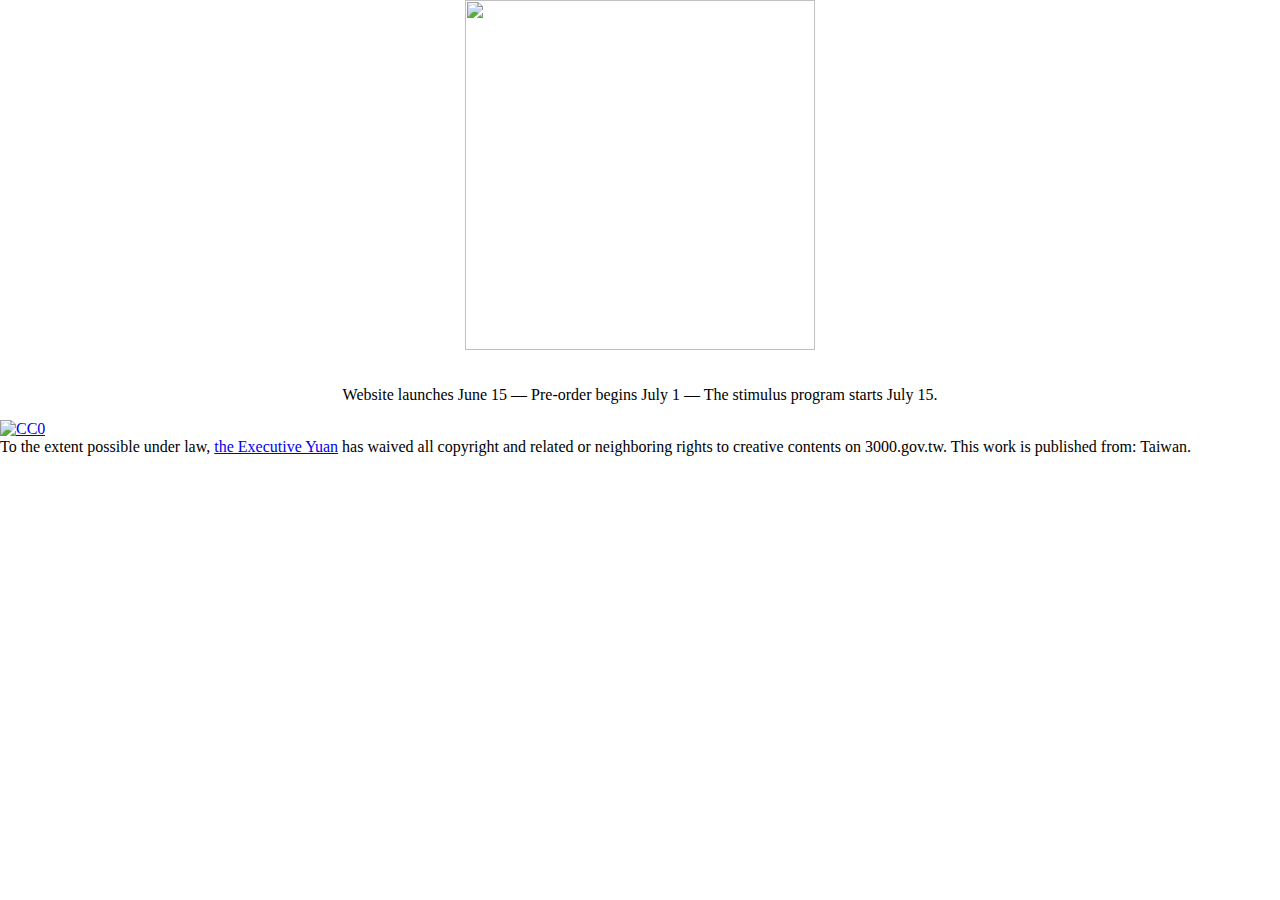
==== index.html @ a058a42b "* CC0" ====
<!DOCTYPE html>
<html>
<head>
  <meta charset="UTF-8">
  <title>三倍券 — Triple Stimulus Vouchers</title>
  <meta property="og:url" content="http://3000.gov.tw/">
  <meta property="og:description" content="好領，好用，好刺激 — Starting July, Triple Stimulus Vouchers are available to the 23 million people of Taiwan 🇹🇼, as well as 150K spouses from overseas with residency permits.">
  <meta name="description" content="好領，好用，好刺激 — Starting July, Triple Stimulus Vouchers are available to the 23 million people of Taiwan 🇹🇼, as well as 150K spouses from overseas with residency permits.">
    <meta name="twitter:title" content="三倍券 — Triple Stimulus Vouchers">
    <meta name="twitter:image" content="http://3000.gov.tw/og.jpg">
    <meta name="twitter:card" content="summary_large_image">
    <meta property="og:image" itemprop="image" content="http://3000.gov.tw/og.jpg">
  <style>
    body { margin: 0; padding: 0; overflow: hidden; }
    iframe {
      position: absolute;
      border: 0 !important;
      top: 0;
      left: 0;
      right: 0;
      bottom: 0;
      padding: 0 !important;
      margin: 0;
      }
      div {
          margin: 2rem;
          font-family: helvetica;
          font-size: 12pt;
      }
      </style>

<link rel="stylesheet" media="screen" href="css/normalize.css" />
<link rel="stylesheet" media="screen" href="css/style.css" />
<script src="js/countdown.js"></script>

</head>

<body>
<center>
<!--  <img src="" style="position: absolute; width: 100%; left: 0; top: 0"> -->
<img src="tsv.jpg" style="width: 350px; height: 350px">
  <div class="">
    <div id="CDT"></div>
  </div>

  <p style="margin-top: 10px">Website launches June 15 — Pre-order begins July 1 — The stimulus program starts July 15.</p>
</center>
<footer>
<p xmlns:dct="http://purl.org/dc/terms/" xmlns:vcard="http://www.w3.org/2001/vcard-rdf/3.0#">
  <a rel="license"
     href="http://creativecommons.org/publicdomain/zero/1.0/">
    <img src="http://i.creativecommons.org/p/zero/1.0/88x31.png" style="border-style: none;" alt="CC0" />
  </a>
  <br />
  To the extent possible under law,
  <a rel="dct:publisher"
     href="https://english.ey.gov.tw">
    <span property="dct:title">the Executive Yuan</span></a>
  has waived all copyright and related or neighboring rights to
  <span property="dct:title">creative contents on 3000.gov.tw</span>.
This work is published from:
<span property="vcard:Country" datatype="dct:ISO3166"
      content="TW" about="http://3000.gov.tw">
  Taiwan</span>.
</p>
</footer>
</body>
</html>
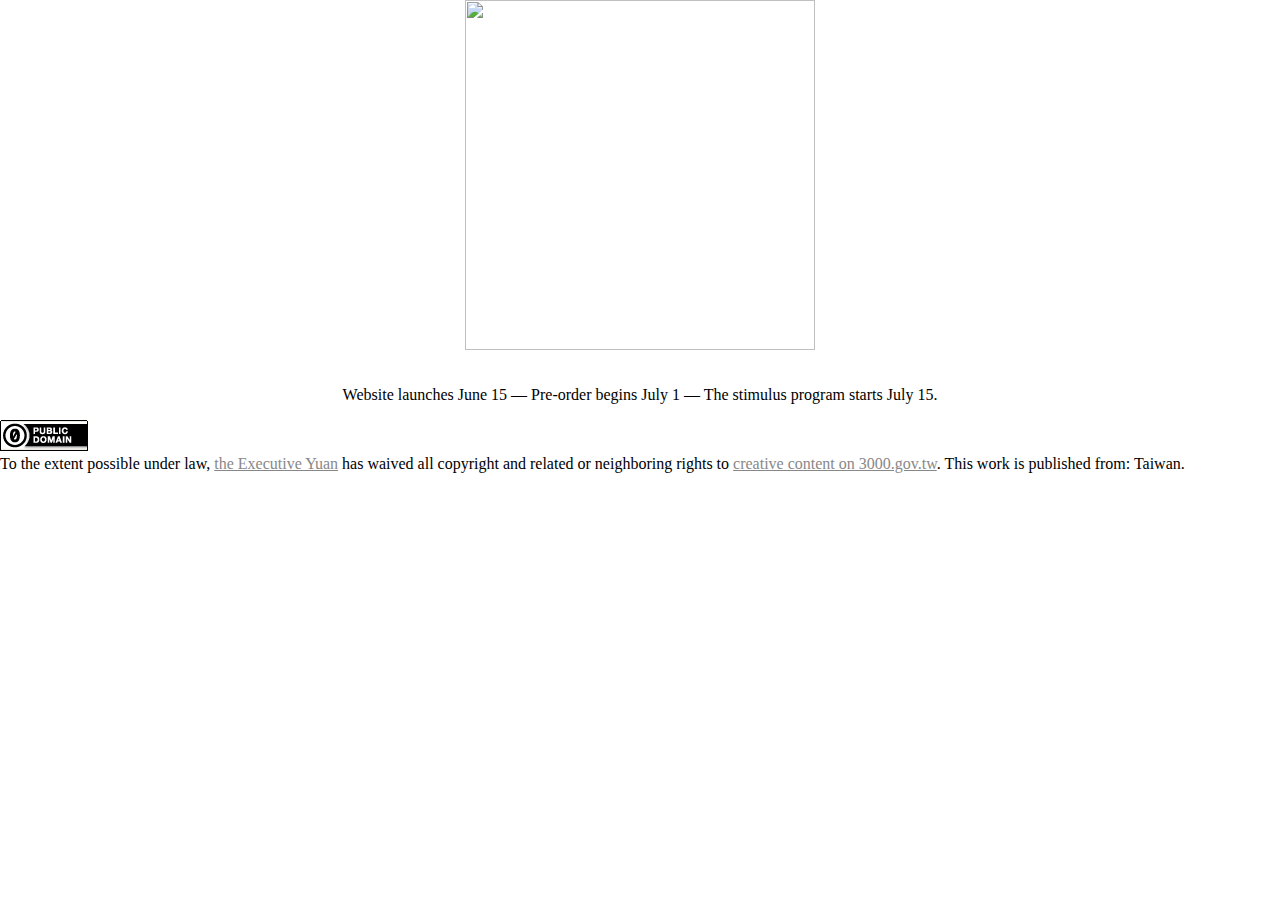
==== commit 3a5f0a38: "* cc0" ====
--- a/index.html
+++ b/index.html
@@ -12,6 +12,7 @@
     <meta property="og:image" itemprop="image" content="http://3000.gov.tw/og.jpg">
   <style>
     body { margin: 0; padding: 0; overflow: hidden; }
+a { color: #888 }
     iframe {
       position: absolute;
       border: 0 !important;
@@ -49,7 +50,7 @@
 <p xmlns:dct="http://purl.org/dc/terms/" xmlns:vcard="http://www.w3.org/2001/vcard-rdf/3.0#">
   <a rel="license"
      href="http://creativecommons.org/publicdomain/zero/1.0/">
-    <img src="http://i.creativecommons.org/p/zero/1.0/88x31.png" style="border-style: none;" alt="CC0" />
+    <img src="cc0.png" style="border-style: none;" alt="CC0" />
   </a>
   <br />
   To the extent possible under law,
@@ -57,7 +58,7 @@
      href="https://english.ey.gov.tw">
     <span property="dct:title">the Executive Yuan</span></a>
   has waived all copyright and related or neighboring rights to
-  <span property="dct:title">creative contents on 3000.gov.tw</span>.
+  <a href="https://github.com/PDIS/3000-static"><span property="dct:title">creative content on 3000.gov.tw</span></a>.
 This work is published from:
 <span property="vcard:Country" datatype="dct:ISO3166"
       content="TW" about="http://3000.gov.tw">
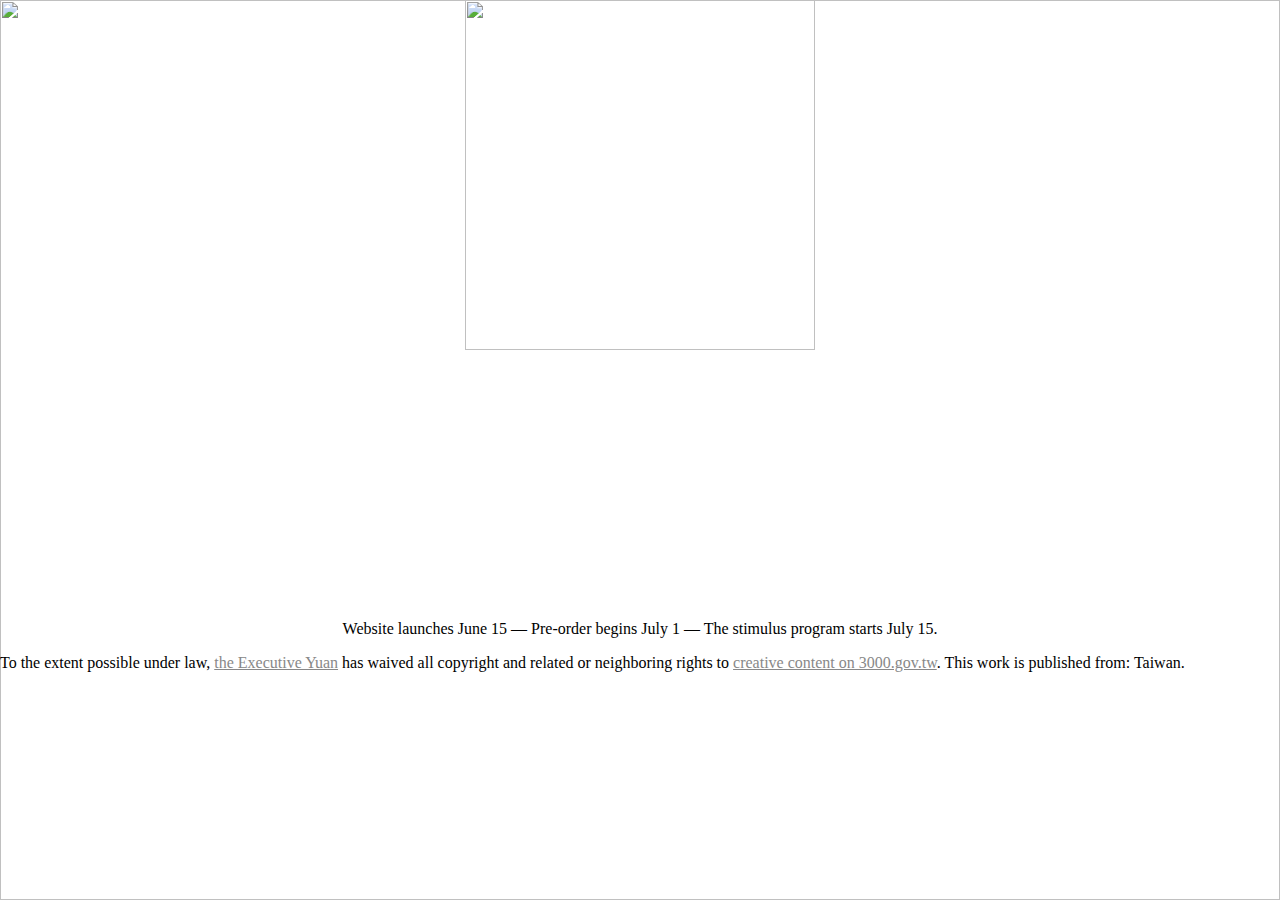
==== commit 59eb5981: "* that's it for today" ====
--- a/index.html
+++ b/index.html
@@ -2,9 +2,10 @@
 <html>
 <head>
   <meta charset="UTF-8">
-  <title>三倍券 — Triple Stimulus Vouchers</title>
+  <title>振興三倍券 — Triple Stimulus Vouchers</title>
   <meta property="og:url" content="http://3000.gov.tw/">
   <meta property="og:description" content="好領，好用，好刺激 — Starting July, Triple Stimulus Vouchers are available to the 23 million people of Taiwan 🇹🇼, as well as 150K spouses from overseas with residency permits.">
+    <link href="favicon.png" rel="icon" type="image/x-icon">
   <meta name="description" content="好領，好用，好刺激 — Starting July, Triple Stimulus Vouchers are available to the 23 million people of Taiwan 🇹🇼, as well as 150K spouses from overseas with residency permits.">
     <meta name="twitter:title" content="三倍券 — Triple Stimulus Vouchers">
     <meta name="twitter:image" content="http://3000.gov.tw/og.jpg">
@@ -38,21 +39,21 @@
 
 <body>
 <center>
-<!--  <img src="" style="position: absolute; width: 100%; left: 0; top: 0"> -->
-<img src="tsv.jpg" style="width: 350px; height: 350px">
+<img src="bg.jpg" style="position: absolute; width: 100%; height: 100%; left: 0; top: 0; z-index: -999">
+<img src="tsv.jpg" width="350" height="350">
   <div class="">
-    <div id="CDT"></div>
+    <div id="CDT" style="height: 82px"></div>
   </div>
 
-  <p style="margin-top: 10px">Website launches June 15 — Pre-order begins July 1 — The stimulus program starts July 15.</p>
+<img src="mini-logo.png"><br>
+  <p style="">Website launches June 15 — Pre-order begins July 1 — The stimulus program starts July 15.</p>
 </center>
 <footer>
 <p xmlns:dct="http://purl.org/dc/terms/" xmlns:vcard="http://www.w3.org/2001/vcard-rdf/3.0#">
   <a rel="license"
      href="http://creativecommons.org/publicdomain/zero/1.0/">
-    <img src="cc0.png" style="border-style: none;" alt="CC0" />
+    <img src="cc0.png" style="border-style: none; display: none" alt="CC0" width="88" height="31" />
   </a>
-  <br />
   To the extent possible under law,
   <a rel="dct:publisher"
      href="https://english.ey.gov.tw">
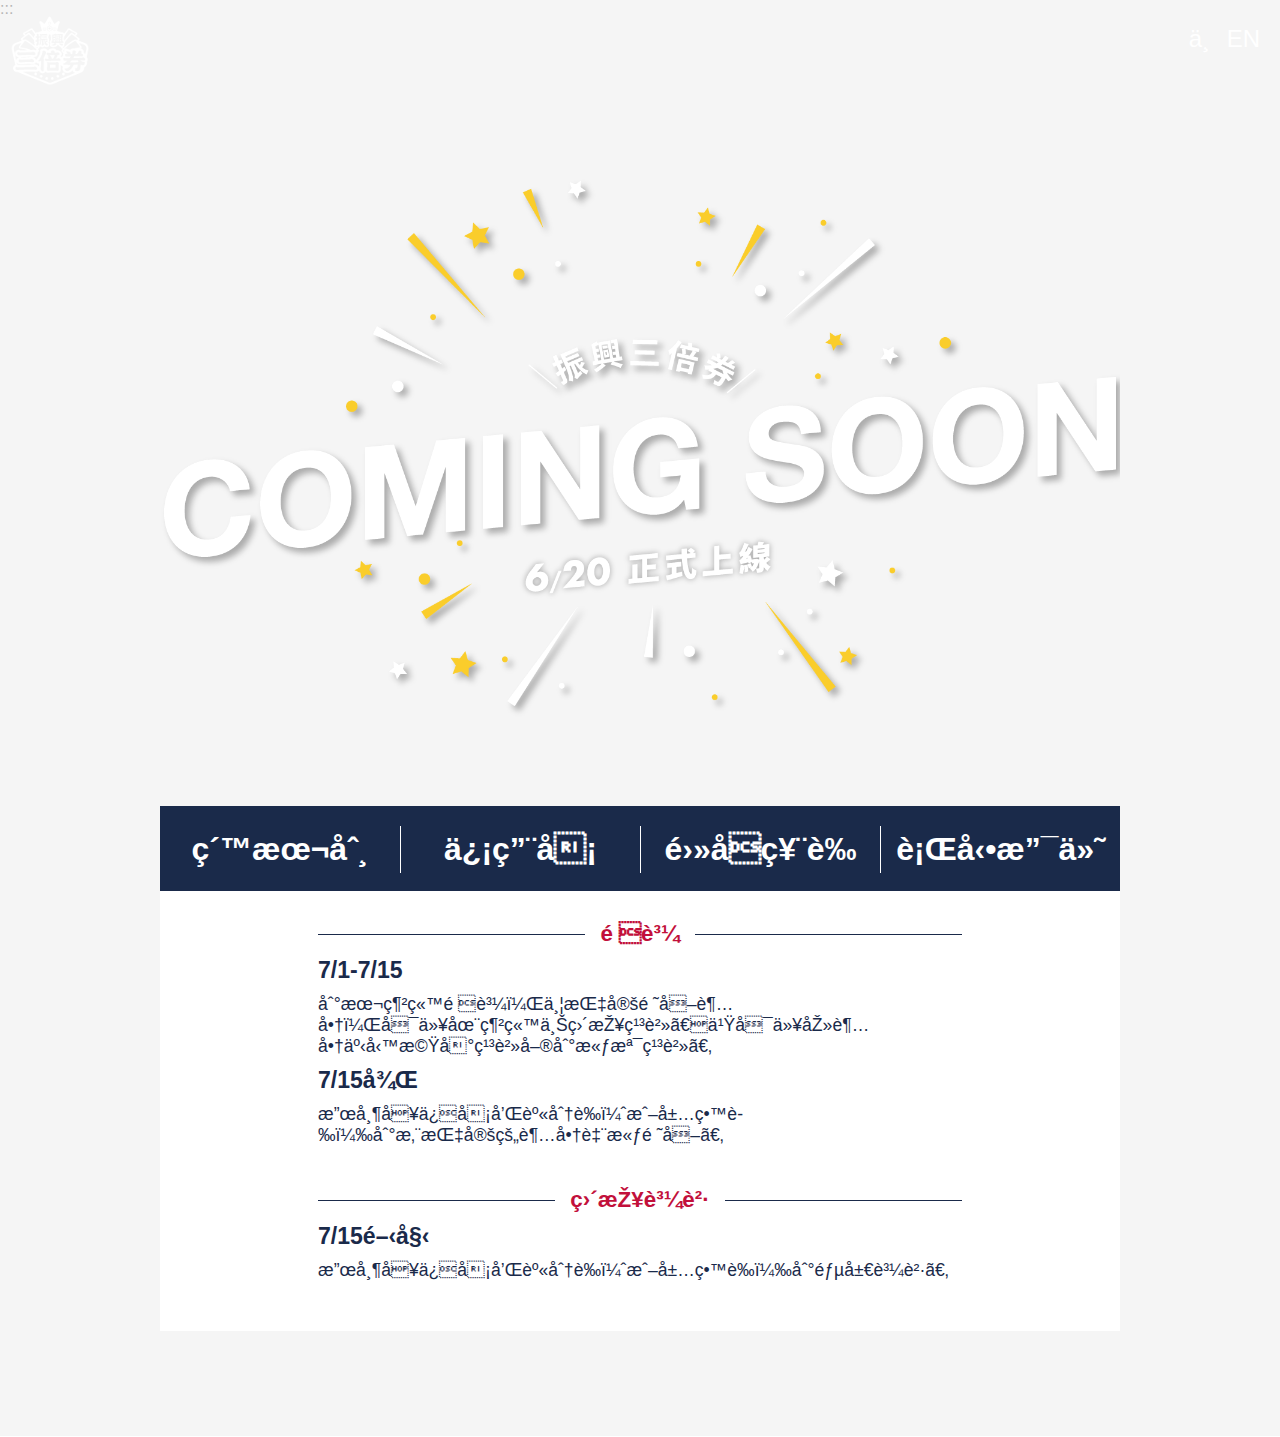
==== commit 3f30da57: "fix css path" ====
--- a/index.html
+++ b/index.html
@@ -1,70 +1,7420 @@
-<!DOCTYPE html>
-<html>
-<head>
-  <meta charset="UTF-8">
-  <title>振興三倍券 — Triple Stimulus Vouchers</title>
-  <meta property="og:url" content="http://3000.gov.tw/">
-  <meta property="og:description" content="好領，好用，好刺激 — Starting July, Triple Stimulus Vouchers are available to the 23 million people of Taiwan 🇹🇼, as well as 150K spouses from overseas with residency permits.">
-    <link href="favicon.png" rel="icon" type="image/x-icon">
-  <meta name="description" content="好領，好用，好刺激 — Starting July, Triple Stimulus Vouchers are available to the 23 million people of Taiwan 🇹🇼, as well as 150K spouses from overseas with residency permits.">
-    <meta name="twitter:title" content="三倍券 — Triple Stimulus Vouchers">
-    <meta name="twitter:image" content="http://3000.gov.tw/og.jpg">
-    <meta name="twitter:card" content="summary_large_image">
-    <meta property="og:image" itemprop="image" content="http://3000.gov.tw/og.jpg">
-  <style>
-    body { margin: 0; padding: 0; overflow: hidden; }
-a { color: #888 }
-    iframe {
-      position: absolute;
-      border: 0 !important;
-      top: 0;
-      left: 0;
-      right: 0;
-      bottom: 0;
-      padding: 0 !important;
-      margin: 0;
-      }
-      div {
-          margin: 2rem;
-          font-family: helvetica;
-          font-size: 12pt;
-      }
-      </style>
+<style>
+    @charset "UTF-8";
+    /*
+	順序上位於 base/variable 之前，因此不能使用任何 base/variable 變數 
+*/
+    /* 修正粗體 */
+    
+    @font-face {
+        font-family: '微軟正黑體修正';
+        unicode-range: U+7db0, U+78A7, U+7B75;
+        /* ASCII (碧筵綰) */
+        font-style: normal;
+        font-weight: bold;
+        src: local(Yu Gothic), local(MS Gothic);
+    }
+    /* 一般粗細的時候改回微軟正黑 */
+    
+    @font-face {
+        font-family: '微軟正黑體修正';
+        unicode-range: U+7db0, U+78A7, U+7B75;
+        /* ASCII (碧筵綰) */
+        font-style: normal;
+        font-weight: normal;
+        src: local(微軟正黑體);
+    }
+    
+    form {
+        margin-bottom: 0;
+    }
+    
+    b,
+    strong {
+        font-size: 1.2em;
+    }
+    /* line 504, ../sass/_base-function.scss */
+    
+    .group-tab>.bg-drop-layout>.in>.ct>.in>ul,
+    .group-tab>.in>.ct>.in>ul,
+    .group-list>.bg-drop-layout>.in>.ct>.in>ul,
+    .group-list>.in>.ct>.in>ul,
+    .list-text .ct ul,
+    .list-pic .ct ul,
+    .base-extend .group-list.nav>.bg-drop-layout>.in>.hd h3,
+    .base-extend .group-list.nav>.in>.hd h3,
+    .base-module-area .group-list.nav>.bg-drop-layout>.in>.hd h3,
+    .base-module-area .group-list.nav>.in>.hd h3,
+    .base-aside .group-list.nav>.bg-drop-layout>.in>.hd h3,
+    .base-aside .group-list.nav>.in>.hd h3,
+    .simple-text.major-logo .ct h1,
+    .simple-text.heading .ct h3,
+    .list-text.minor-nav .hd h4,
+    .base-wrapper .area-form.search .ct .list ul,
+    .group-list02>.bg-drop-layout>.in>.ct>.in>ul,
+    .group-list02>.in>.ct>.in>ul,
+    .area-customize.icons-g2 .ct ul,
+    [data-index][data-type] .hd h3,
+    [data-index][data-type] .hd h4,
+    [data-index][data-type] .ct .list ul,
+    [data-index][data-type] .ct .label ul,
+    [data-index][data-type] .ct .p p,
+    [data-index][data-type] .ft ul,
+    .group-tab>.bg-drop-layout>.in>.ct>.in>ul>li>[data-index][data-type],
+    .group-tab>.in>.ct>.in>ul>li>[data-index][data-type],
+    .group-tab>.bg-drop-layout>.in>.ct>.in>ul>li>[data-index][data-type]>.bg-drop-layout>.in,
+    .group-tab>.bg-drop-layout>.in>.ct>.in>ul>li>[data-index][data-type]>.in,
+    .group-tab>.in>.ct>.in>ul>li>[data-index][data-type]>.bg-drop-layout>.in,
+    .group-tab>.in>.ct>.in>ul>li>[data-index][data-type]>.in {
+        margin: 0;
+        position: static;
+        top: auto;
+        right: auto;
+        bottom: auto;
+        left: auto;
+    }
+    /* line 513, ../sass/_base-function.scss */
+    
+    .group-tab>.bg-drop-layout>.in>.ct>.in>ul,
+    .group-tab>.in>.ct>.in>ul,
+    .group-list>.bg-drop-layout>.in>.ct>.in>ul,
+    .group-list>.in>.ct>.in>ul,
+    .list-text .ct ul,
+    .list-pic .ct ul,
+    .base-extend .group-list.nav>.bg-drop-layout>.in>.hd h3,
+    .base-extend .group-list.nav>.in>.hd h3,
+    .base-module-area .group-list.nav>.bg-drop-layout>.in>.hd h3,
+    .base-module-area .group-list.nav>.in>.hd h3,
+    .base-aside .group-list.nav>.bg-drop-layout>.in>.hd h3,
+    .base-aside .group-list.nav>.in>.hd h3,
+    .simple-text.major-logo .ct h1,
+    .simple-text.heading .ct h3,
+    .list-text.minor-nav .hd h4,
+    .base-wrapper .area-form.search .ct .list ul,
+    .group-list02>.bg-drop-layout>.in>.ct>.in>ul,
+    .group-list02>.in>.ct>.in>ul,
+    .area-customize.icons-g2 .ct ul,
+    [data-index][data-type] .hd h3,
+    [data-index][data-type] .hd h4,
+    [data-index][data-type] .ct .list ul,
+    [data-index][data-type] .ct .label ul,
+    [data-index][data-type] .ct .p p,
+    [data-index][data-type] .ft ul {
+        padding: 0;
+        border: 0;
+        border-radius: 0;
+        list-style: none;
+        background-color: transparent;
+        font-size: 1em;
+        font-weight: normal;
+        transition: initial;
+    }
+    /* line 523, ../sass/_base-function.scss */
+    
+    .group-tab>.bg-drop-layout>.in>.ct>.in>ul:before,
+    .group-tab>.in>.ct>.in>ul:before,
+    .group-list>.bg-drop-layout>.in>.ct>.in>ul:before,
+    .group-list>.in>.ct>.in>ul:before,
+    .list-text .ct ul:before,
+    .list-pic .ct ul:before,
+    .base-extend .group-list.nav>.bg-drop-layout>.in>.hd h3:before,
+    .base-extend .group-list.nav>.in>.hd h3:before,
+    .base-module-area .group-list.nav>.bg-drop-layout>.in>.hd h3:before,
+    .base-module-area .group-list.nav>.in>.hd h3:before,
+    .base-aside .group-list.nav>.bg-drop-layout>.in>.hd h3:before,
+    .base-aside .group-list.nav>.in>.hd h3:before,
+    .simple-text.major-logo .ct h1:before,
+    .simple-text.heading .ct h3:before,
+    .list-text.minor-nav .hd h4:before,
+    .base-wrapper .area-form.search .ct .list ul:before,
+    .group-list02>.bg-drop-layout>.in>.ct>.in>ul:before,
+    .group-list02>.in>.ct>.in>ul:before,
+    .area-customize.icons-g2 .ct ul:before,
+    [data-index][data-type] .hd h3:before,
+    [data-index][data-type] .hd h4:before,
+    [data-index][data-type] .ct .list ul:before,
+    [data-index][data-type] .ct .label ul:before,
+    [data-index][data-type] .ct .p p:before,
+    [data-index][data-type] .ft ul:before {
+        content: none;
+    }
+    /* line 527, ../sass/_base-function.scss */
+    
+    .group-tab>.bg-drop-layout>.in>.ct>.in>ul:after,
+    .group-tab>.in>.ct>.in>ul:after,
+    .group-list>.bg-drop-layout>.in>.ct>.in>ul:after,
+    .group-list>.in>.ct>.in>ul:after,
+    .list-text .ct ul:after,
+    .list-pic .ct ul:after,
+    .base-extend .group-list.nav>.bg-drop-layout>.in>.hd h3:after,
+    .base-extend .group-list.nav>.in>.hd h3:after,
+    .base-module-area .group-list.nav>.bg-drop-layout>.in>.hd h3:after,
+    .base-module-area .group-list.nav>.in>.hd h3:after,
+    .base-aside .group-list.nav>.bg-drop-layout>.in>.hd h3:after,
+    .base-aside .group-list.nav>.in>.hd h3:after,
+    .simple-text.major-logo .ct h1:after,
+    .simple-text.heading .ct h3:after,
+    .list-text.minor-nav .hd h4:after,
+    .base-wrapper .area-form.search .ct .list ul:after,
+    .group-list02>.bg-drop-layout>.in>.ct>.in>ul:after,
+    .group-list02>.in>.ct>.in>ul:after,
+    .area-customize.icons-g2 .ct ul:after,
+    [data-index][data-type] .hd h3:after,
+    [data-index][data-type] .hd h4:after,
+    [data-index][data-type] .ct .list ul:after,
+    [data-index][data-type] .ct .label ul:after,
+    [data-index][data-type] .ct .p p:after,
+    [data-index][data-type] .ft ul:after {
+        content: none;
+    }
+    /* line 539, ../sass/_base-function.scss */
+    
+    [data-type="1"][data-child]>.bg-drop-layout>.in>.ct>.in:after,
+    [data-type="1"][data-child]>.in>.ct>.in:after,
+    .base-page-area>.in:after,
+    .base-footer .info>.bg-drop-layout>.in>.ct>.in:after,
+    .base-footer .info>.in>.ct>.in:after,
+    .group>.bg-drop-layout>.in>.ct>.in:after,
+    .group>.in>.ct>.in:after,
+    .group-list>.bg-drop-layout>.in>.ct>.in>ul:after,
+    .group-list>.in>.ct>.in>ul:after,
+    .list-text .ct ul:after,
+    .list-pic .ct ul:after,
+    .base-mobile .list-text.share .ct ul:after,
+    .base-header .list-text.nav .ct ul:after,
+    .list-text.tab .ct ul:after,
+    .group-list02>.bg-drop-layout>.in>.ct>.in>ul:after,
+    .group-list02>.in>.ct>.in>ul:after,
+    .area-essay.message .ct .div:after {
+        content: "​";
+        display: block;
+        height: 0;
+        clear: both;
+    }
+    /* line 548, ../sass/_base-function.scss */
+    
+    .base-mobile>.in>.hd a,
+    .base-header .msg-tool>.bg-drop-layout>.in>.hd a,
+    .base-header .msg-tool>.in>.hd a,
+    .group-list.marquee-nav>.bg-drop-layout>.in>.ft li.next a,
+    .group-list.marquee-nav>.bg-drop-layout>.in>.ft li.prev a,
+    .group-list.marquee-nav>.in>.ft li.next a,
+    .group-list.marquee-nav>.in>.ft li.prev a,
+    .simple-text.major-logo .ct a,
+    .simple-text.minor-logo .ct a,
+    .base-extend .list-text.share .ct a,
+    .base-mobile .list-text.share .ct a,
+    .list-text.font-size .hd a,
+    .list-text.font-size .ct a,
+    .list-text.open-data .ct a,
+    .list-text.user-tool .ct a,
+    .base-footer .simple-text.btn .ct a,
+    .area-form.page-search .hd a,
+    .base-mobile .area-form.search .ct .fieldset span.submit a,
+    .base-wrapper .area-form.search .ct .fieldset span.submit a {
+        font: 0/0 a;
+        color: transparent;
+        text-indent: -9999px;
+    }
+    /* line 554, ../sass/_base-function.scss */
+    
+    .group-list.default>.bg-drop-layout>.in>.hd h4,
+    .group-list.default>.in>.hd h4,
+    .simple-text.default .hd h4,
+    .area-editor.default .hd h4,
+    .base-content .list-text.link .hd h4,
+    .group-list.sample>.bg-drop-layout>.in>.hd h4,
+    .group-list.sample>.in>.hd h4,
+    .group-list.slider>.bg-drop-layout>.in>.hd h4,
+    .group-list.slider>.in>.hd h4,
+    .simple-text.message .hd h4,
+    .group-list.message>.bg-drop-layout>.in>.hd h4,
+    .group-list.message>.in>.hd h4,
+    .area-customize.icons-g2 .hd h4,
+    .area-essay.message .hd h4,
+    .group-list.news-card02 .hd h4,
+    .area-figure.album .hd h4,
+    .area-customize.video .hd h4,
+    .group-list.default>.bg-drop-layout>.in>.hd h3,
+    .group-list.default>.in>.hd h3,
+    .simple-text.default .hd h3,
+    .area-editor.default .hd h3,
+    .base-content .list-text.link .hd h3,
+    .group-list.sample>.bg-drop-layout>.in>.hd h3,
+    .group-list.sample>.in>.hd h3,
+    .group-list.slider>.bg-drop-layout>.in>.hd h3,
+    .group-list.slider>.in>.hd h3,
+    .simple-text.message .hd h3,
+    .group-list.message>.bg-drop-layout>.in>.hd h3,
+    .group-list.message>.in>.hd h3,
+    .area-customize.icons-g2 .hd h3,
+    .area-essay.message .hd h3,
+    .group-list.news-card02 .hd h3,
+    .area-figure.album .hd h3,
+    .area-customize.video .hd h3,
+    .base-header .group.nav>.bg-drop-layout>.in>.hd a,
+    .base-header .group.nav>.in>.hd a,
+    .base-content .list-text.link .ct a,
+    .base-header .list-text.nav .hd a,
+    .base-header .list-text.nav .ct a,
+    .simple-text.message .ct a,
+    .group-list.news-card02 .ct .label span,
+    .area-figure.album .ct .label span {
+        overflow: hidden;
+        text-overflow: ellipsis;
+        white-space: nowrap;
+    }
+    /* line 625, ../sass/_base-function.scss */
+    
+    .base-page-area,
+    .base-header .info>.bg-drop-layout>.in>.ct,
+    .base-header .info>.in>.ct,
+    .base-footer .info>.bg-drop-layout>.in,
+    .base-footer .info>.in,
+    .Question,
+    .base-header .group-list.nav>.bg-drop-layout>.in>.ct,
+    .base-header .group-list.nav>.in>.ct,
+    .base-footer .group-list.nav>.bg-drop-layout>.in,
+    .base-footer .group-list.nav>.in,
+    .base-header .list-text.link>.bg-drop-layout>.in,
+    .base-header .list-text.link>.in,
+    .area-customize.nav>.bg-drop-layout>.in,
+    .area-customize.nav>.in,
+    .base-footer .simple-text.btn>.bg-drop-layout>.in,
+    .base-footer .simple-text.btn>.in,
+    .base-extend .simple-text.btn>.bg-drop-layout>.in,
+    .base-extend .simple-text.btn>.in,
+    .group.center>.bg-drop-layout>.in>.ct,
+    .group.center>.in>.ct,
+    .area-customize.icons-g2,
+    .group-list.news-card02 .ct,
+    .area-customize.video>.bg-drop-layout>.in,
+    .area-customize.video>.in {
+        margin: 0 auto;
+        max-width: 1024px;
+    }
+    /* line 635, ../sass/_base-function.scss */
+    
+    .base-module-area [data-index][data-type]+.is-hide-header>.in,
+    .base-aside [data-index][data-type]+.is-hide-header>.in {
+        margin-top: 5px !important;
+    }
+    /* line 640, ../sass/_base-function.scss */
+    
+    .base-module-area [data-index][data-type]+.is-hide-header>.in>.in>.hd,
+    .base-aside [data-index][data-type]+.is-hide-header>.in>.in>.hd {
+        display: none !important;
+    }
+    /* line 646, ../sass/_base-function.scss */
+    
+    .group.page-content [data-type]+.is-hide-header,
+    .group.page-footer [data-type]+.is-hide-header,
+    .base-content .list-pic.icon,
+    .list-text.btn {
+        margin-top: 8px !important;
+    }
+    /* line 651, ../sass/_base-function.scss */
+    
+    .group.page-content [data-type]+.is-hide-header>.in>.hd,
+    .group.page-footer [data-type]+.is-hide-header>.in>.hd,
+    .base-content .list-pic.icon>.in>.hd,
+    .list-text.btn>.in>.hd {
+        display: none !important;
+    }
+    /* line 657, ../sass/_base-function.scss */
+    
+    .base-mobile>.in>.ct .is-hide-header>.in,
+    .area-editor.address {
+        margin-top: 8px !important;
+    }
+    /* line 662, ../sass/_base-function.scss */
+    
+    .base-mobile>.in>.ct .is-hide-header>.in>.in>.hd,
+    .area-editor.address>.in>.hd {
+        display: none !important;
+    }
+    /* line 679, ../sass/_base-function.scss */
+    
+    .base-module-area [data-index][data-type]>.in,
+    .base-aside [data-index][data-type]>.in {
+        margin-top: 8px;
+        margin-bottom: 8px;
+    }
+    /* line 695, ../sass/_base-function.scss */
+    
+    .group.page-content [data-type]+[data-type],
+    .group.page-footer [data-type]+[data-type] {
+        margin-top: 30px;
+    }
+    /* line 708, ../sass/_base-function.scss */
+    
+    .base-mobile>.in>.ct [data-index][data-type="0"]>.in,
+    .base-mobile>.in>.ct [data-index][data-type="2"]>.in,
+    .base-mobile>.in>.ct [data-index][data-type="4"]>.in {
+        margin-top: 8px;
+        margin-right: 8px;
+        margin-bottom: 8px;
+        margin-left: 8px;
+    }
+    /* line 726, ../sass/_base-function.scss */
+    
+    .area-essay.message .ct .p a,
+    .area-customize.video .ct .p a,
+    .area-editor.address .ct a {
+        color: #08c;
+        text-decoration: underline;
+    }
+    /* line 732, ../sass/_base-function.scss */
+    
+    .area-essay.message .ct .p a:hover,
+    .area-customize.video .ct .p a:hover,
+    .area-editor.address .ct a:hover {
+        color: #006699;
+        text-decoration: none;
+    }
+    /* line 744, ../sass/_base-function.scss */
+    
+    .group-list.default>.bg-drop-layout>.in>.hd h4,
+    .group-list.default>.in>.hd h4,
+    .simple-text.default .hd h4,
+    .area-editor.default .hd h4,
+    .base-content .list-text.link .hd h4,
+    .group-list.sample>.bg-drop-layout>.in>.hd h4,
+    .group-list.sample>.in>.hd h4,
+    .group-list.slider>.bg-drop-layout>.in>.hd h4,
+    .group-list.slider>.in>.hd h4,
+    .simple-text.message .hd h4,
+    .group-list.message>.bg-drop-layout>.in>.hd h4,
+    .group-list.message>.in>.hd h4,
+    .area-customize.icons-g2 .hd h4,
+    .area-essay.message .hd h4,
+    .group-list.news-card02 .hd h4,
+    .area-figure.album .hd h4,
+    .area-customize.video .hd h4,
+    .group-list.default>.bg-drop-layout>.in>.hd h3,
+    .group-list.default>.in>.hd h3,
+    .simple-text.default .hd h3,
+    .area-editor.default .hd h3,
+    .base-content .list-text.link .hd h3,
+    .group-list.sample>.bg-drop-layout>.in>.hd h3,
+    .group-list.sample>.in>.hd h3,
+    .group-list.slider>.bg-drop-layout>.in>.hd h3,
+    .group-list.slider>.in>.hd h3,
+    .simple-text.message .hd h3,
+    .group-list.message>.bg-drop-layout>.in>.hd h3,
+    .group-list.message>.in>.hd h3,
+    .area-customize.icons-g2 .hd h3,
+    .area-essay.message .hd h3,
+    .group-list.news-card02 .hd h3,
+    .area-figure.album .hd h3,
+    .area-customize.video .hd h3 {
+        font-size: 1.75em;
+        font-weight: 700;
+        padding-bottom: 9px;
+        margin-bottom: 8px;
+        line-height: 40px;
+        text-align: center;
+    }
+    /* line 753, ../sass/_base-function.scss */
+    
+    .group-list.default>.bg-drop-layout>.in>.hd h4:before,
+    .group-list.default>.in>.hd h4:before,
+    .simple-text.default .hd h4:before,
+    .area-editor.default .hd h4:before,
+    .base-content .list-text.link .hd h4:before,
+    .group-list.sample>.bg-drop-layout>.in>.hd h4:before,
+    .group-list.sample>.in>.hd h4:before,
+    .group-list.slider>.bg-drop-layout>.in>.hd h4:before,
+    .group-list.slider>.in>.hd h4:before,
+    .simple-text.message .hd h4:before,
+    .group-list.message>.bg-drop-layout>.in>.hd h4:before,
+    .group-list.message>.in>.hd h4:before,
+    .area-customize.icons-g2 .hd h4:before,
+    .area-essay.message .hd h4:before,
+    .group-list.news-card02 .hd h4:before,
+    .area-figure.album .hd h4:before,
+    .area-customize.video .hd h4:before,
+    .group-list.default>.bg-drop-layout>.in>.hd h3:before,
+    .group-list.default>.in>.hd h3:before,
+    .simple-text.default .hd h3:before,
+    .area-editor.default .hd h3:before,
+    .base-content .list-text.link .hd h3:before,
+    .group-list.sample>.bg-drop-layout>.in>.hd h3:before,
+    .group-list.sample>.in>.hd h3:before,
+    .group-list.slider>.bg-drop-layout>.in>.hd h3:before,
+    .group-list.slider>.in>.hd h3:before,
+    .simple-text.message .hd h3:before,
+    .group-list.message>.bg-drop-layout>.in>.hd h3:before,
+    .group-list.message>.in>.hd h3:before,
+    .area-customize.icons-g2 .hd h3:before,
+    .area-essay.message .hd h3:before,
+    .group-list.news-card02 .hd h3:before,
+    .area-figure.album .hd h3:before,
+    .area-customize.video .hd h3:before {
+        margin-right: 3px;
+    }
+    /* line 757, ../sass/_base-function.scss */
+    
+    .group-list.default>.bg-drop-layout>.in>.hd h4:after,
+    .group-list.default>.in>.hd h4:after,
+    .simple-text.default .hd h4:after,
+    .area-editor.default .hd h4:after,
+    .base-content .list-text.link .hd h4:after,
+    .group-list.sample>.bg-drop-layout>.in>.hd h4:after,
+    .group-list.sample>.in>.hd h4:after,
+    .group-list.slider>.bg-drop-layout>.in>.hd h4:after,
+    .group-list.slider>.in>.hd h4:after,
+    .simple-text.message .hd h4:after,
+    .group-list.message>.bg-drop-layout>.in>.hd h4:after,
+    .group-list.message>.in>.hd h4:after,
+    .area-customize.icons-g2 .hd h4:after,
+    .area-essay.message .hd h4:after,
+    .group-list.news-card02 .hd h4:after,
+    .area-figure.album .hd h4:after,
+    .area-customize.video .hd h4:after,
+    .group-list.default>.bg-drop-layout>.in>.hd h3:after,
+    .group-list.default>.in>.hd h3:after,
+    .simple-text.default .hd h3:after,
+    .area-editor.default .hd h3:after,
+    .base-content .list-text.link .hd h3:after,
+    .group-list.sample>.bg-drop-layout>.in>.hd h3:after,
+    .group-list.sample>.in>.hd h3:after,
+    .group-list.slider>.bg-drop-layout>.in>.hd h3:after,
+    .group-list.slider>.in>.hd h3:after,
+    .simple-text.message .hd h3:after,
+    .group-list.message>.bg-drop-layout>.in>.hd h3:after,
+    .group-list.message>.in>.hd h3:after,
+    .area-customize.icons-g2 .hd h3:after,
+    .area-essay.message .hd h3:after,
+    .group-list.news-card02 .hd h3:after,
+    .area-figure.album .hd h3:after,
+    .area-customize.video .hd h3:after {
+        margin-left: 3px;
+    }
+    /* line 762, ../sass/_base-function.scss */
+    
+    .group-list.default>.bg-drop-layout>.in>.hd span,
+    .group-list.default>.in>.hd span,
+    .simple-text.default .hd span,
+    .area-editor.default .hd span,
+    .base-content .list-text.link .hd span,
+    .group-list.sample>.bg-drop-layout>.in>.hd span,
+    .group-list.sample>.in>.hd span,
+    .group-list.slider>.bg-drop-layout>.in>.hd span,
+    .group-list.slider>.in>.hd span,
+    .simple-text.message .hd span,
+    .group-list.message>.bg-drop-layout>.in>.hd span,
+    .group-list.message>.in>.hd span,
+    .area-customize.icons-g2 .hd span,
+    .area-essay.message .hd span,
+    .group-list.news-card02 .hd span,
+    .area-figure.album .hd span,
+    .area-customize.video .hd span {
+        display: block;
+    }
+    /* line 766, ../sass/_base-function.scss */
+    
+    .group-list.default>.bg-drop-layout>.in>.hd a,
+    .group-list.default>.in>.hd a,
+    .simple-text.default .hd a,
+    .area-editor.default .hd a,
+    .base-content .list-text.link .hd a,
+    .group-list.sample>.bg-drop-layout>.in>.hd a,
+    .group-list.sample>.in>.hd a,
+    .group-list.slider>.bg-drop-layout>.in>.hd a,
+    .group-list.slider>.in>.hd a,
+    .simple-text.message .hd a,
+    .group-list.message>.bg-drop-layout>.in>.hd a,
+    .group-list.message>.in>.hd a,
+    .area-customize.icons-g2 .hd a,
+    .area-essay.message .hd a,
+    .group-list.news-card02 .hd a,
+    .area-figure.album .hd a,
+    .area-customize.video .hd a {
+        position: relative;
+    }
+    /* line 771, ../sass/_base-function.scss */
+    
+    .area-essay.message .ct .caption,
+    .group-list.news-card02 .ct .figcaption,
+    .area-figure.album .ct .figcaption,
+    .area-customize.video .ct .caption {
+        margin-bottom: 5px;
+        font-size: 1.1em;
+        color: #343434;
+    }
+    /* line 780, ../sass/_base-function.scss */
+    
+    .area-essay.message .ct .caption a,
+    .group-list.news-card02 .ct .figcaption a,
+    .area-figure.album .ct .figcaption a,
+    .area-customize.video .ct .caption a {
+        font-size: 1em;
+    }
+    /* line 785, ../sass/_base-function.scss */
+    
+    .area-essay.message .ct .label,
+    .area-customize.video .ct .label {
+        margin: 5px 0;
+    }
+    /* line 801, ../sass/_base-function.scss */
+    
+    .simple-text.default .ct .mark,
+    .base-content .list-text.link .ct .mark,
+    .area-essay.message .ct .mark,
+    .area-customize.video .ct .mark {
+        display: inline-block;
+        font-size: 0.9em;
+        padding: 3px 5px;
+        margin-right: 5px;
+        color: #ffffff;
+        background-color: #009d95;
+    }
+    /* line 817, ../sass/_base-function.scss */
+    
+    .area-essay.message .ct .p {
+        margin: 5px 0;
+    }
+    /* line 833, ../sass/_base-function.scss */
+    
+    .sys-root a.btn,
+    .sys-root input[type="submit"],
+    .sys-root input[type="reset"],
+    .sys-root input[type="button"],
+    .sys-root button,
+    .base-mobile .area-form.search .ft li,
+    .list-text.btn .ct a {
+        display: inline-block;
+        padding: 5px 8px;
+        border: 0;
+        box-sizing: border-box;
+        line-height: 1;
+        text-align: center;
+        vertical-align: middle;
+        color: #ffffff;
+        cursor: pointer;
+        font-size: 0.9em;
+        text-decoration: none;
+        background-color: #1d2088;
+        transition: 150ms;
+    }
+    /* line 848, ../sass/_base-function.scss */
+    
+    .sys-root a.btn:link,
+    .sys-root input[type="submit"]:link,
+    .sys-root input[type="reset"]:link,
+    .sys-root input[type="button"]:link,
+    .sys-root button:link,
+    .base-mobile .area-form.search .ft li:link,
+    .list-text.btn .ct a:link {
+        color: #ffffff;
+    }
+    /* line 852, ../sass/_base-function.scss */
+    
+    .sys-root a.btn:visited,
+    .sys-root input[type="submit"]:visited,
+    .sys-root input[type="reset"]:visited,
+    .sys-root input[type="button"]:visited,
+    .sys-root button:visited,
+    .base-mobile .area-form.search .ft li:visited,
+    .list-text.btn .ct a:visited {
+        color: #ffffff;
+    }
+    /* line 856, ../sass/_base-function.scss */
+    
+    .sys-root a.btn:hover,
+    .sys-root input[type="submit"]:hover,
+    .sys-root input[type="reset"]:hover,
+    .sys-root input[type="button"]:hover,
+    .sys-root button:hover,
+    .base-mobile .area-form.search .ft li:hover,
+    .list-text.btn .ct a:hover {
+        background-color: #14165e;
+    }
+    /* line 860, ../sass/_base-function.scss */
+    
+    .sys-root a.btn:active,
+    .sys-root input[type="submit"]:active,
+    .sys-root input[type="reset"]:active,
+    .sys-root input[type="button"]:active,
+    .sys-root button:active,
+    .base-mobile .area-form.search .ft li:active,
+    .list-text.btn .ct a:active {
+        color: #ffffff;
+    }
+    /* line 871, ../sass/_base-function.scss */
+    
+    .area-form.page-search .ct .fieldset input[type="submit"],
+    .list-text.btn .ct li+li.deny a {
+        background-color: #009d95;
+    }
+    /* line 874, ../sass/_base-function.scss */
+    
+    .area-form.page-search .ct .fieldset input[type="submit"]:hover,
+    .list-text.btn .ct li+li.deny a:hover {
+        background-color: #006a65;
+    }
+    /* line 879, ../sass/_base-function.scss */
+    
+    .sys-root input[type="text"],
+    .sys-root input[type="password"],
+    .sys-root input[type="date"],
+    .sys-root input[type="email"],
+    .sys-root input[type="number"],
+    .sys-root input[type="search"],
+    .sys-root select,
+    .sys-root textarea {
+        padding: 8px 15px;
+        border: 1px solid #e4e4e4;
+        box-sizing: border-box;
+        background-color: #ffffff;
+        vertical-align: middle;
+        box-sizing: border-box;
+    }
+    /* line 888, ../sass/_base-function.scss */
+    
+    .area-customize.video .ct .p,
+    .area-editor.address .ct {
+        line-height: 1.7;
+    }
+    /* line 895, ../sass/_base-function.scss */
+    
+    .area-customize.video .ct .p img,
+    .area-editor.address .ct img {
+        max-width: 100%;
+        margin: 8px;
+    }
+    /* line 901, ../sass/_base-function.scss */
+    
+    .area-customize.video .ct .p {
+        padding: 8px 15px;
+    }
+    /* line 907, ../sass/_base-function.scss */
+    
+    .simple-text.default .ct a,
+    .base-content .list-text.link .ct a,
+    .base-section .list-text.nav .hd a,
+    .base-section .list-text.nav .ct a,
+    .base-wrapper .area-form.search .ct .list a,
+    .simple-text.message .ct a {
+        display: block;
+        padding: 8px 15px;
+        background-color: #f0f0f0;
+        transition: 150ms;
+        border-radius: 3px;
+        border-left-width: 3px;
+        border-left-style: solid;
+        border-left-color: #1d2088;
+    }
+    /* line 920, ../sass/_base-function.scss */
+    
+    .simple-text.default .ct a:hover,
+    .base-content .list-text.link .ct a:hover,
+    .base-section .list-text.nav .hd a:hover,
+    .base-section .list-text.nav .ct a:hover,
+    .base-wrapper .area-form.search .ct .list a:hover,
+    .simple-text.message .ct a:hover {
+        color: currentColor;
+        background-color: #e4e4e4;
+        border-left-width: 5px;
+    }
+    /* line 965, ../sass/_base-function.scss */
+    
+    .area-essay.message .ct .img span {
+        background-position: center;
+        background-repeat: no-repeat;
+        background-size: cover;
+    }
+    /* line 971, ../sass/_base-function.scss */
+    
+    .simple-text.major-logo .ct a,
+    .simple-text.minor-logo .ct a,
+    .area-customize.icons-g2 .ct .img span {
+        background-position: center;
+        background-repeat: no-repeat;
+        background-size: contain;
+    }
+    /* line 983, ../sass/_base-function.scss */
+    
+    .group-list.default>.bg-drop-layout>.in>.ft a:after,
+    .group-list.default>.in>.ft a:after,
+    .area-editor.default .ft a:after,
+    .base-content .list-text.link .ft a:after,
+    .area-form.page-search .ft a:after,
+    .group-list.sample>.bg-drop-layout>.in>.ft a:after,
+    .group-list.sample>.in>.ft a:after,
+    .group-list.slider>.bg-drop-layout>.in>.ft a:after,
+    .group-list.slider>.in>.ft a:after,
+    .group-list.message>.bg-drop-layout>.in>.ft a:after,
+    .group-list.message>.in>.ft a:after,
+    .area-customize.icons-g2 .ft a:after,
+    .area-essay.message .ft a:after,
+    .group-list.news-card02 .ft a:after,
+    .area-figure.album .ft a:after,
+    .area-customize.video .ft a:after,
+    .base-section a.ai:after,
+    .base-section a.avi:after,
+    .base-section a.bmp:after,
+    .base-section a.cdr:after,
+    .base-section a.css:after,
+    .base-section a.csv:after,
+    .base-section a.dmg:after,
+    .base-section a.doc:after,
+    .base-section a.docx:after,
+    .base-section a.exe:after,
+    .base-section a.gif:after,
+    .base-section a.html:after,
+    .base-section a.ico:after,
+    .base-section a.jpeg:after,
+    .base-section a.jpg:after,
+    .base-section a.js:after,
+    .base-section a.link:after,
+    .base-section a.md:after,
+    .base-section a.mov:after,
+    .base-section a.mp3:after,
+    .base-section a.mp4:after,
+    .base-section a.odf:after,
+    .base-section a.odp:after,
+    .base-section a.ods:after,
+    .base-section a.odt:after,
+    .base-section a.ogg:after,
+    .base-section a.ogv:after,
+    .base-section a.other:after,
+    .base-section a.pdf:after,
+    .base-section a.png:after,
+    .base-section a.ppt:after,
+    .base-section a.pptx:after,
+    .base-section a.psd:after,
+    .base-section a.rar:after,
+    .base-section a.rss:after,
+    .base-section a.sass:after,
+    .base-section a.svg:after,
+    .base-section a.swf:after,
+    .base-section a.tar:after,
+    .base-section a.tif:after,
+    .base-section a.txt:after,
+    .base-section a.wav:after,
+    .base-section a.webm:after,
+    .base-section a.xls:after,
+    .base-section a.xlsx:after,
+    .base-section a.xml:after,
+    .base-section a.zip:after,
+    .base-extend .list-text.share .ct li.facebook a,
+    .base-extend .list-text.share .ct li.google a,
+    .base-extend .list-text.share .ct li.twitter a,
+    .base-extend .list-text.share .ct li.plurk a,
+    .base-extend .list-text.share .ct li.line a,
+    .base-extend .list-text.share .ct li.email a,
+    .base-mobile .list-text.share .ct li.facebook a,
+    .base-mobile .list-text.share .ct li.google a,
+    .base-mobile .list-text.share .ct li.twitter a,
+    .base-mobile .list-text.share .ct li.plurk a,
+    .base-mobile .list-text.share .ct li.line a,
+    .base-mobile .list-text.share .ct li.email a {
+        content: "​";
+        display: inline-block;
+        vertical-align: middle;
+    }
+    /* line 989, ../sass/_base-function.scss */
+    
+    .base-footer.is-active>.in>.hd a:before,
+    .base-footer>.in>.hd a:before,
+    .base-mobile .group.nav>.bg-drop-layout>.in .hd a:before,
+    .base-mobile .group.nav>.in .hd a:before,
+    .base-content .group.nav>.bg-drop-layout>.in>.hd a:before,
+    .base-content .group.nav>.in>.hd a:before,
+    .base-mobile .group-list.nav>.bg-drop-layout>.in>.ct>.in>ul>li.is-single>.group.nav>.in>.hd a:before,
+    .base-mobile .group-list.nav>.in>.ct>.in>ul>li.is-single>.group.nav>.in>.hd a:before,
+    .base-extend .group-list.nav>.bg-drop-layout>.in>.ct>.in>ul>li.is-active>.group.nav>.in>.hd a:before,
+    .base-extend .group-list.nav>.in>.ct>.in>ul>li.is-active>.group.nav>.in>.hd a:before,
+    .base-module-area .group-list.nav>.bg-drop-layout>.in>.ct>.in>ul>li.is-active>.group.nav>.in>.hd a:before,
+    .base-module-area .group-list.nav>.in>.ct>.in>ul>li.is-active>.group.nav>.in>.hd a:before,
+    .base-aside .group-list.nav>.bg-drop-layout>.in>.ct>.in>ul>li.is-active>.group.nav>.in>.hd a:before,
+    .base-aside .group-list.nav>.in>.ct>.in>ul>li.is-active>.group.nav>.in>.hd a:before,
+    .list-text.minor-nav .ct a:before,
+    .list-text.breadcrumb .ct li:before,
+    .list-text.breadcrumb .ct li+li:before,
+    .area-editor.address .ct a.is-map:after {
+        font-family: 'icomoon';
+        speak: none;
+        font-style: normal;
+        font-weight: normal;
+        font-variant: normal;
+        text-transform: none;
+        line-height: 1;
+        display: inline-block;
+        vertical-align: baseline;
+        -webkit-font-smoothing: antialiased;
+        -moz-osx-font-smoothing: grayscale;
+    }
+    /* line 1097, ../sass/_base-function.scss */
+    
+    .group-list.default>.bg-drop-layout>.in>.ft,
+    .group-list.default>.in>.ft,
+    .area-editor.default .ft,
+    .base-content .list-text.link .ft,
+    .area-form.page-search .ft,
+    .group-list.sample>.bg-drop-layout>.in>.ft,
+    .group-list.sample>.in>.ft,
+    .group-list.slider>.bg-drop-layout>.in>.ft,
+    .group-list.slider>.in>.ft,
+    .group-list.message>.bg-drop-layout>.in>.ft,
+    .group-list.message>.in>.ft,
+    .area-customize.icons-g2 .ft,
+    .area-essay.message .ft,
+    .group-list.news-card02 .ft,
+    .area-figure.album .ft,
+    .area-customize.video .ft {
+        position: static;
+    }
+    /* line 1100, ../sass/_base-function.scss */
+    
+    .group-list.default>.in>.ft>.in,
+    .area-editor.default .ft>.in,
+    .base-content .list-text.link .ft>.in,
+    .area-form.page-search .ft>.in,
+    .group-list.sample>.in>.ft>.in,
+    .group-list.slider>.in>.ft>.in,
+    .group-list.message>.in>.ft>.in,
+    .area-customize.icons-g2 .ft>.in,
+    .area-essay.message .ft>.in,
+    .group-list.news-card02 .ft>.in,
+    .area-figure.album .ft>.in,
+    .area-customize.video .ft>.in {
+        padding-top: 8px;
+    }
+    /* line 1104, ../sass/_base-function.scss */
+    
+    .group-list.default>.bg-drop-layout>.in>.ft ul,
+    .group-list.default>.in>.ft ul,
+    .area-editor.default .ft ul,
+    .base-content .list-text.link .ft ul,
+    .area-form.page-search .ft ul,
+    .group-list.sample>.bg-drop-layout>.in>.ft ul,
+    .group-list.sample>.in>.ft ul,
+    .group-list.slider>.bg-drop-layout>.in>.ft ul,
+    .group-list.slider>.in>.ft ul,
+    .group-list.message>.bg-drop-layout>.in>.ft ul,
+    .group-list.message>.in>.ft ul,
+    .area-customize.icons-g2 .ft ul,
+    .area-essay.message .ft ul,
+    .group-list.news-card02 .ft ul,
+    .area-figure.album .ft ul,
+    .area-customize.video .ft ul {
+        text-align: center;
+    }
+    /* line 1108, ../sass/_base-function.scss */
+    
+    .group-list.default>.bg-drop-layout>.in>.ft li,
+    .group-list.default>.in>.ft li,
+    .area-editor.default .ft li,
+    .base-content .list-text.link .ft li,
+    .area-form.page-search .ft li,
+    .group-list.sample>.bg-drop-layout>.in>.ft li,
+    .group-list.sample>.in>.ft li,
+    .group-list.slider>.bg-drop-layout>.in>.ft li,
+    .group-list.slider>.in>.ft li,
+    .group-list.message>.bg-drop-layout>.in>.ft li,
+    .group-list.message>.in>.ft li,
+    .area-customize.icons-g2 .ft li,
+    .area-essay.message .ft li,
+    .group-list.news-card02 .ft li,
+    .area-figure.album .ft li,
+    .area-customize.video .ft li {
+        display: inline-block;
+    }
+    /* line 1111, ../sass/_base-function.scss */
+    
+    .group-list.default>.bg-drop-layout>.in>.ft li+li,
+    .group-list.default>.in>.ft li+li,
+    .area-editor.default .ft li+li,
+    .base-content .list-text.link .ft li+li,
+    .area-form.page-search .ft li+li,
+    .group-list.sample>.bg-drop-layout>.in>.ft li+li,
+    .group-list.sample>.in>.ft li+li,
+    .group-list.slider>.bg-drop-layout>.in>.ft li+li,
+    .group-list.slider>.in>.ft li+li,
+    .group-list.message>.bg-drop-layout>.in>.ft li+li,
+    .group-list.message>.in>.ft li+li,
+    .area-customize.icons-g2 .ft li+li,
+    .area-essay.message .ft li+li,
+    .group-list.news-card02 .ft li+li,
+    .area-figure.album .ft li+li,
+    .area-customize.video .ft li+li {
+        margin-left: 5px;
+    }
+    /* line 1116, ../sass/_base-function.scss */
+    
+    .group-list.default>.bg-drop-layout>.in>.ft span,
+    .group-list.default>.in>.ft span,
+    .area-editor.default .ft span,
+    .base-content .list-text.link .ft span,
+    .area-form.page-search .ft span,
+    .group-list.sample>.bg-drop-layout>.in>.ft span,
+    .group-list.sample>.in>.ft span,
+    .group-list.slider>.bg-drop-layout>.in>.ft span,
+    .group-list.slider>.in>.ft span,
+    .group-list.message>.bg-drop-layout>.in>.ft span,
+    .group-list.message>.in>.ft span,
+    .area-customize.icons-g2 .ft span,
+    .area-essay.message .ft span,
+    .group-list.news-card02 .ft span,
+    .area-figure.album .ft span,
+    .area-customize.video .ft span {
+        display: block;
+        background-image: none !important;
+    }
+    /* line 1123, ../sass/_base-function.scss */
+    
+    .group-list.default>.bg-drop-layout>.in>.ft a:after,
+    .group-list.default>.in>.ft a:after,
+    .area-editor.default .ft a:after,
+    .base-content .list-text.link .ft a:after,
+    .area-form.page-search .ft a:after,
+    .group-list.sample>.bg-drop-layout>.in>.ft a:after,
+    .group-list.sample>.in>.ft a:after,
+    .group-list.slider>.bg-drop-layout>.in>.ft a:after,
+    .group-list.slider>.in>.ft a:after,
+    .group-list.message>.bg-drop-layout>.in>.ft a:after,
+    .group-list.message>.in>.ft a:after,
+    .area-customize.icons-g2 .ft a:after,
+    .area-essay.message .ft a:after,
+    .group-list.news-card02 .ft a:after,
+    .area-figure.album .ft a:after,
+    .area-customize.video .ft a:after {
+        width: 8px;
+        height: 12px;
+        margin-left: 3px;
+    }
+    
+    @font-face {
+        font-family: 'icomoon';
+        src: url("./images/icon-font/icomoon.eot?59oic8");
+        src: url("./images/icon-font/icomoon.eot?#iefix59oic8") format("embedded-opentype"), url("./images/icon-font/icomoon.ttf?59oic8") format("truetype"), url("./images/icon-font/icomoon.woff?59oic8") format("woff"), url("./images/icon-font/icomoon.svg?59oic8#icomoon") format("svg");
+        font-weight: normal;
+        font-style: normal;
+    }
+    /* line 249, ../sass/_base-icon-font.scss */
+    
+    .base-footer>.in>.hd a:before,
+    .base-mobile .group.nav>.bg-drop-layout>.in .hd a:before,
+    .base-mobile .group.nav>.in .hd a:before,
+    .base-extend .group-list.nav>.bg-drop-layout>.in>.ct>.in>ul>li.is-active>.group.nav>.in>.hd a:before,
+    .base-extend .group-list.nav>.in>.ct>.in>ul>li.is-active>.group.nav>.in>.hd a:before,
+    .base-module-area .group-list.nav>.bg-drop-layout>.in>.ct>.in>ul>li.is-active>.group.nav>.in>.hd a:before,
+    .base-module-area .group-list.nav>.in>.ct>.in>ul>li.is-active>.group.nav>.in>.hd a:before,
+    .base-aside .group-list.nav>.bg-drop-layout>.in>.ct>.in>ul>li.is-active>.group.nav>.in>.hd a:before,
+    .base-aside .group-list.nav>.in>.ct>.in>ul>li.is-active>.group.nav>.in>.hd a:before {
+        content: "\e10f";
+    }
+    /* line 255, ../sass/_base-icon-font.scss */
+    
+    .base-content .group.nav>.bg-drop-layout>.in>.hd a:before,
+    .base-content .group.nav>.in>.hd a:before,
+    .base-mobile .group-list.nav>.bg-drop-layout>.in>.ct>.in>ul>li.is-single>.group.nav>.in>.hd a:before,
+    .base-mobile .group-list.nav>.in>.ct>.in>ul>li.is-single>.group.nav>.in>.hd a:before,
+    .list-text.minor-nav .ct a:before {
+        content: "\e111";
+    }
+    /* line 258, ../sass/_base-icon-font.scss */
+    
+    .base-footer.is-active>.in>.hd a:before {
+        content: "\e112";
+    }
+    /* line 417, ../sass/_base-icon-font.scss */
+    
+    .list-text.breadcrumb .ct li+li:before {
+        content: "\e19b";
+    }
+    /* line 504, ../sass/_base-icon-font.scss */
+    
+    .area-editor.address .ct a.is-map:after {
+        content: "\e1f3";
+    }
+    /* line 771, ../sass/_base-icon-font.scss */
+    
+    .list-text.breadcrumb .ct li:before {
+        content: "\e29e";
+    }
+    /* line 760, icon-pic/*.png */
+    
+    .icon-pic-sprite,
+    .icon-pic-away-b-bottom,
+    .icon-pic-away-b-left,
+    .icon-pic-away-b-right,
+    .icon-pic-away-b-top,
+    .icon-pic-away-double-b-left,
+    .icon-pic-away-double-b-right,
+    .icon-pic-away-gr-left,
+    .icon-pic-away-gr-right,
+    .icon-pic-away-w-bottom,
+    .icon-pic-away-w-left,
+    .icon-pic-away-w-left02,
+    .icon-pic-away-w-left03,
+    .icon-pic-away-w-left04,
+    .icon-pic-away-w-right,
+    .icon-pic-away-w-right02,
+    .icon-pic-away-w-right03,
+    .icon-pic-away-w-right04,
+    .icon-pic-away-w-top,
+    .icon-pic-ctrl-b-close,
+    .icon-pic-file-type-ai,
+    .base-section a.ai:after,
+    .icon-pic-file-type-avi,
+    .base-section a.avi:after,
+    .icon-pic-file-type-bmp,
+    .base-section a.bmp:after,
+    .icon-pic-file-type-cdr,
+    .base-section a.cdr:after,
+    .icon-pic-file-type-css,
+    .base-section a.css:after,
+    .icon-pic-file-type-csv,
+    .base-section a.csv:after,
+    .icon-pic-file-type-dmg,
+    .base-section a.dmg:after,
+    .icon-pic-file-type-doc,
+    .base-section a.doc:after,
+    .icon-pic-file-type-docx,
+    .base-section a.docx:after,
+    .icon-pic-file-type-exe,
+    .base-section a.exe:after,
+    .icon-pic-file-type-gif,
+    .base-section a.gif:after,
+    .icon-pic-file-type-html,
+    .base-section a.html:after,
+    .icon-pic-file-type-ico,
+    .base-section a.ico:after,
+    .icon-pic-file-type-jpeg,
+    .base-section a.jpeg:after,
+    .icon-pic-file-type-jpg,
+    .base-section a.jpg:after,
+    .icon-pic-file-type-js,
+    .base-section a.js:after,
+    .icon-pic-file-type-json,
+    .icon-pic-file-type-link,
+    .base-section a.link:after,
+    .icon-pic-file-type-md,
+    .base-section a.md:after,
+    .icon-pic-file-type-mov,
+    .base-section a.mov:after,
+    .icon-pic-file-type-mp3,
+    .base-section a.mp3:after,
+    .icon-pic-file-type-mp4,
+    .base-section a.mp4:after,
+    .icon-pic-file-type-odf,
+    .base-section a.odf:after,
+    .icon-pic-file-type-odp,
+    .base-section a.odp:after,
+    .icon-pic-file-type-ods,
+    .base-section a.ods:after,
+    .icon-pic-file-type-odt,
+    .base-section a.odt:after,
+    .icon-pic-file-type-ogg,
+    .base-section a.ogg:after,
+    .icon-pic-file-type-ogv,
+    .base-section a.ogv:after,
+    .icon-pic-file-type-other,
+    .base-section a.other:after,
+    .icon-pic-file-type-pdf,
+    .base-section a.pdf:after,
+    .icon-pic-file-type-png,
+    .base-section a.png:after,
+    .icon-pic-file-type-ppt,
+    .base-section a.ppt:after,
+    .icon-pic-file-type-pptx,
+    .base-section a.pptx:after,
+    .icon-pic-file-type-psd,
+    .base-section a.psd:after,
+    .icon-pic-file-type-rar,
+    .base-section a.rar:after,
+    .icon-pic-file-type-rss,
+    .base-section a.rss:after,
+    .icon-pic-file-type-sass,
+    .base-section a.sass:after,
+    .icon-pic-file-type-svg,
+    .base-section a.svg:after,
+    .icon-pic-file-type-swf,
+    .base-section a.swf:after,
+    .icon-pic-file-type-tar,
+    .base-section a.tar:after,
+    .icon-pic-file-type-tif,
+    .base-section a.tif:after,
+    .icon-pic-file-type-txt,
+    .base-section a.txt:after,
+    .icon-pic-file-type-wav,
+    .base-section a.wav:after,
+    .icon-pic-file-type-webm,
+    .base-section a.webm:after,
+    .icon-pic-file-type-xls,
+    .base-section a.xls:after,
+    .icon-pic-file-type-xlsx,
+    .base-section a.xlsx:after,
+    .icon-pic-file-type-xml,
+    .base-section a.xml:after,
+    .icon-pic-file-type-zip,
+    .base-section a.zip:after,
+    .icon-pic-font-large,
+    .icon-pic-font-medium,
+    .icon-pic-font-smail,
+    .icon-pic-icon-mobile_btn_close,
+    .icon-pic-icon-mobile_btn_menu,
+    .icon-pic-icon-w-img,
+    .icon-pic-icon-w-search,
+    .icon-pic-icon-w-video,
+    .icon-pic-more,
+    .group-list.default>.bg-drop-layout>.in>.ft a:after,
+    .group-list.default>.in>.ft a:after,
+    .area-editor.default .ft a:after,
+    .base-content .list-text.link .ft a:after,
+    .area-form.page-search .ft a:after,
+    .group-list.sample>.bg-drop-layout>.in>.ft a:after,
+    .group-list.sample>.in>.ft a:after,
+    .group-list.slider>.bg-drop-layout>.in>.ft a:after,
+    .group-list.slider>.in>.ft a:after,
+    .group-list.message>.bg-drop-layout>.in>.ft a:after,
+    .group-list.message>.in>.ft a:after,
+    .area-customize.icons-g2 .ft a:after,
+    .area-essay.message .ft a:after,
+    .group-list.news-card02 .ft a:after,
+    .area-figure.album .ft a:after,
+    .area-customize.video .ft a:after,
+    .icon-pic-opn-data-csv,
+    .icon-pic-opn-data-json,
+    .icon-pic-opn-data-rss,
+    .icon-pic-opn-data-xml,
+    .icon-pic-share-w-email,
+    .base-extend .list-text.share .ct li.email a,
+    .icon-pic-share-w-facebook,
+    .base-extend .list-text.share .ct li.facebook a,
+    .icon-pic-share-w-google,
+    .base-extend .list-text.share .ct li.google a,
+    .icon-pic-share-w-line,
+    .base-extend .list-text.share .ct li.line a,
+    .icon-pic-share-w-plurk,
+    .base-extend .list-text.share .ct li.plurk a,
+    .icon-pic-share-w-twitter,
+    .base-extend .list-text.share .ct li.twitter a,
+    .icon-pic-share,
+    .icon-pic-user-tool-bopomofo,
+    .icon-pic-user-tool-metadata,
+    .icon-pic-user-tool-print {
+        background-image: url('./images/icon-pic-sc6d4bf00d5.png');
+        background-repeat: no-repeat;
+    }
+    /* line 84, ../../../fire.app.windows.1.14/fire.app/lib/ruby/compass_1.0/compass-core-1.0.3/stylesheets/compass/utilities/sprites/_base.scss */
+    
+    .icon-pic-away-b-bottom {
+        background-position: 0 0;
+    }
+    /* line 84, ../../../fire.app.windows.1.14/fire.app/lib/ruby/compass_1.0/compass-core-1.0.3/stylesheets/compass/utilities/sprites/_base.scss */
+    
+    .icon-pic-away-b-left {
+        background-position: 0 -16px;
+    }
+    /* line 84, ../../../fire.app.windows.1.14/fire.app/lib/ruby/compass_1.0/compass-core-1.0.3/stylesheets/compass/utilities/sprites/_base.scss */
+    
+    .icon-pic-away-b-right {
+        background-position: 0 -32px;
+    }
+    /* line 84, ../../../fire.app.windows.1.14/fire.app/lib/ruby/compass_1.0/compass-core-1.0.3/stylesheets/compass/utilities/sprites/_base.scss */
+    
+    .icon-pic-away-b-top {
+        background-position: 0 -48px;
+    }
+    /* line 84, ../../../fire.app.windows.1.14/fire.app/lib/ruby/compass_1.0/compass-core-1.0.3/stylesheets/compass/utilities/sprites/_base.scss */
+    
+    .icon-pic-away-double-b-left {
+        background-position: 0 -64px;
+    }
+    /* line 84, ../../../fire.app.windows.1.14/fire.app/lib/ruby/compass_1.0/compass-core-1.0.3/stylesheets/compass/utilities/sprites/_base.scss */
+    
+    .icon-pic-away-double-b-right {
+        background-position: 0 -88px;
+    }
+    /* line 84, ../../../fire.app.windows.1.14/fire.app/lib/ruby/compass_1.0/compass-core-1.0.3/stylesheets/compass/utilities/sprites/_base.scss */
+    
+    .icon-pic-away-gr-left {
+        background-position: 0 -112px;
+    }
+    /* line 84, ../../../fire.app.windows.1.14/fire.app/lib/ruby/compass_1.0/compass-core-1.0.3/stylesheets/compass/utilities/sprites/_base.scss */
+    
+    .icon-pic-away-gr-right {
+        background-position: 0 -162px;
+    }
+    /* line 84, ../../../fire.app.windows.1.14/fire.app/lib/ruby/compass_1.0/compass-core-1.0.3/stylesheets/compass/utilities/sprites/_base.scss */
+    
+    .icon-pic-away-w-bottom {
+        background-position: 0 -212px;
+    }
+    /* line 84, ../../../fire.app.windows.1.14/fire.app/lib/ruby/compass_1.0/compass-core-1.0.3/stylesheets/compass/utilities/sprites/_base.scss */
+    
+    .icon-pic-away-w-left {
+        background-position: 0 -228px;
+    }
+    /* line 84, ../../../fire.app.windows.1.14/fire.app/lib/ruby/compass_1.0/compass-core-1.0.3/stylesheets/compass/utilities/sprites/_base.scss */
+    
+    .icon-pic-away-w-left02 {
+        background-position: 0 -244px;
+    }
+    /* line 84, ../../../fire.app.windows.1.14/fire.app/lib/ruby/compass_1.0/compass-core-1.0.3/stylesheets/compass/utilities/sprites/_base.scss */
+    
+    .icon-pic-away-w-left03 {
+        background-position: 0 -256px;
+    }
+    /* line 84, ../../../fire.app.windows.1.14/fire.app/lib/ruby/compass_1.0/compass-core-1.0.3/stylesheets/compass/utilities/sprites/_base.scss */
+    
+    .icon-pic-away-w-left04 {
+        background-position: 0 -268px;
+    }
+    /* line 84, ../../../fire.app.windows.1.14/fire.app/lib/ruby/compass_1.0/compass-core-1.0.3/stylesheets/compass/utilities/sprites/_base.scss */
+    
+    .icon-pic-away-w-right {
+        background-position: 0 -306px;
+    }
+    /* line 84, ../../../fire.app.windows.1.14/fire.app/lib/ruby/compass_1.0/compass-core-1.0.3/stylesheets/compass/utilities/sprites/_base.scss */
+    
+    .icon-pic-away-w-right02 {
+        background-position: 0 -322px;
+    }
+    /* line 84, ../../../fire.app.windows.1.14/fire.app/lib/ruby/compass_1.0/compass-core-1.0.3/stylesheets/compass/utilities/sprites/_base.scss */
+    
+    .icon-pic-away-w-right03 {
+        background-position: 0 -334px;
+    }
+    /* line 84, ../../../fire.app.windows.1.14/fire.app/lib/ruby/compass_1.0/compass-core-1.0.3/stylesheets/compass/utilities/sprites/_base.scss */
+    
+    .icon-pic-away-w-right04 {
+        background-position: 0 -346px;
+    }
+    /* line 84, ../../../fire.app.windows.1.14/fire.app/lib/ruby/compass_1.0/compass-core-1.0.3/stylesheets/compass/utilities/sprites/_base.scss */
+    
+    .icon-pic-away-w-top {
+        background-position: 0 -384px;
+    }
+    /* line 84, ../../../fire.app.windows.1.14/fire.app/lib/ruby/compass_1.0/compass-core-1.0.3/stylesheets/compass/utilities/sprites/_base.scss */
+    
+    .icon-pic-ctrl-b-close {
+        background-position: 0 -400px;
+    }
+    /* line 84, ../../../fire.app.windows.1.14/fire.app/lib/ruby/compass_1.0/compass-core-1.0.3/stylesheets/compass/utilities/sprites/_base.scss */
+    
+    .icon-pic-file-type-ai,
+    .base-section a.ai:after {
+        background-position: 0 -416px;
+    }
+    /* line 84, ../../../fire.app.windows.1.14/fire.app/lib/ruby/compass_1.0/compass-core-1.0.3/stylesheets/compass/utilities/sprites/_base.scss */
+    
+    .icon-pic-file-type-avi,
+    .base-section a.avi:after {
+        background-position: 0 -432px;
+    }
+    /* line 84, ../../../fire.app.windows.1.14/fire.app/lib/ruby/compass_1.0/compass-core-1.0.3/stylesheets/compass/utilities/sprites/_base.scss */
+    
+    .icon-pic-file-type-bmp,
+    .base-section a.bmp:after {
+        background-position: 0 -448px;
+    }
+    /* line 84, ../../../fire.app.windows.1.14/fire.app/lib/ruby/compass_1.0/compass-core-1.0.3/stylesheets/compass/utilities/sprites/_base.scss */
+    
+    .icon-pic-file-type-cdr,
+    .base-section a.cdr:after {
+        background-position: 0 -464px;
+    }
+    /* line 84, ../../../fire.app.windows.1.14/fire.app/lib/ruby/compass_1.0/compass-core-1.0.3/stylesheets/compass/utilities/sprites/_base.scss */
+    
+    .icon-pic-file-type-css,
+    .base-section a.css:after {
+        background-position: 0 -480px;
+    }
+    /* line 84, ../../../fire.app.windows.1.14/fire.app/lib/ruby/compass_1.0/compass-core-1.0.3/stylesheets/compass/utilities/sprites/_base.scss */
+    
+    .icon-pic-file-type-csv,
+    .base-section a.csv:after {
+        background-position: 0 -496px;
+    }
+    /* line 84, ../../../fire.app.windows.1.14/fire.app/lib/ruby/compass_1.0/compass-core-1.0.3/stylesheets/compass/utilities/sprites/_base.scss */
+    
+    .icon-pic-file-type-dmg,
+    .base-section a.dmg:after {
+        background-position: 0 -512px;
+    }
+    /* line 84, ../../../fire.app.windows.1.14/fire.app/lib/ruby/compass_1.0/compass-core-1.0.3/stylesheets/compass/utilities/sprites/_base.scss */
+    
+    .icon-pic-file-type-doc,
+    .base-section a.doc:after {
+        background-position: 0 -528px;
+    }
+    /* line 84, ../../../fire.app.windows.1.14/fire.app/lib/ruby/compass_1.0/compass-core-1.0.3/stylesheets/compass/utilities/sprites/_base.scss */
+    
+    .icon-pic-file-type-docx,
+    .base-section a.docx:after {
+        background-position: 0 -544px;
+    }
+    /* line 84, ../../../fire.app.windows.1.14/fire.app/lib/ruby/compass_1.0/compass-core-1.0.3/stylesheets/compass/utilities/sprites/_base.scss */
+    
+    .icon-pic-file-type-exe,
+    .base-section a.exe:after {
+        background-position: 0 -560px;
+    }
+    /* line 84, ../../../fire.app.windows.1.14/fire.app/lib/ruby/compass_1.0/compass-core-1.0.3/stylesheets/compass/utilities/sprites/_base.scss */
+    
+    .icon-pic-file-type-gif,
+    .base-section a.gif:after {
+        background-position: 0 -576px;
+    }
+    /* line 84, ../../../fire.app.windows.1.14/fire.app/lib/ruby/compass_1.0/compass-core-1.0.3/stylesheets/compass/utilities/sprites/_base.scss */
+    
+    .icon-pic-file-type-html,
+    .base-section a.html:after {
+        background-position: 0 -592px;
+    }
+    /* line 84, ../../../fire.app.windows.1.14/fire.app/lib/ruby/compass_1.0/compass-core-1.0.3/stylesheets/compass/utilities/sprites/_base.scss */
+    
+    .icon-pic-file-type-ico,
+    .base-section a.ico:after {
+        background-position: 0 -608px;
+    }
+    /* line 84, ../../../fire.app.windows.1.14/fire.app/lib/ruby/compass_1.0/compass-core-1.0.3/stylesheets/compass/utilities/sprites/_base.scss */
+    
+    .icon-pic-file-type-jpeg,
+    .base-section a.jpeg:after {
+        background-position: 0 -624px;
+    }
+    /* line 84, ../../../fire.app.windows.1.14/fire.app/lib/ruby/compass_1.0/compass-core-1.0.3/stylesheets/compass/utilities/sprites/_base.scss */
+    
+    .icon-pic-file-type-jpg,
+    .base-section a.jpg:after {
+        background-position: 0 -640px;
+    }
+    /* line 84, ../../../fire.app.windows.1.14/fire.app/lib/ruby/compass_1.0/compass-core-1.0.3/stylesheets/compass/utilities/sprites/_base.scss */
+    
+    .icon-pic-file-type-js,
+    .base-section a.js:after {
+        background-position: 0 -656px;
+    }
+    /* line 84, ../../../fire.app.windows.1.14/fire.app/lib/ruby/compass_1.0/compass-core-1.0.3/stylesheets/compass/utilities/sprites/_base.scss */
+    
+    .icon-pic-file-type-json {
+        background-position: 0 -672px;
+    }
+    /* line 84, ../../../fire.app.windows.1.14/fire.app/lib/ruby/compass_1.0/compass-core-1.0.3/stylesheets/compass/utilities/sprites/_base.scss */
+    
+    .icon-pic-file-type-link,
+    .base-section a.link:after {
+        background-position: 0 -688px;
+    }
+    /* line 84, ../../../fire.app.windows.1.14/fire.app/lib/ruby/compass_1.0/compass-core-1.0.3/stylesheets/compass/utilities/sprites/_base.scss */
+    
+    .icon-pic-file-type-md,
+    .base-section a.md:after {
+        background-position: 0 -704px;
+    }
+    /* line 84, ../../../fire.app.windows.1.14/fire.app/lib/ruby/compass_1.0/compass-core-1.0.3/stylesheets/compass/utilities/sprites/_base.scss */
+    
+    .icon-pic-file-type-mov,
+    .base-section a.mov:after {
+        background-position: 0 -720px;
+    }
+    /* line 84, ../../../fire.app.windows.1.14/fire.app/lib/ruby/compass_1.0/compass-core-1.0.3/stylesheets/compass/utilities/sprites/_base.scss */
+    
+    .icon-pic-file-type-mp3,
+    .base-section a.mp3:after {
+        background-position: 0 -736px;
+    }
+    /* line 84, ../../../fire.app.windows.1.14/fire.app/lib/ruby/compass_1.0/compass-core-1.0.3/stylesheets/compass/utilities/sprites/_base.scss */
+    
+    .icon-pic-file-type-mp4,
+    .base-section a.mp4:after {
+        background-position: 0 -752px;
+    }
+    /* line 84, ../../../fire.app.windows.1.14/fire.app/lib/ruby/compass_1.0/compass-core-1.0.3/stylesheets/compass/utilities/sprites/_base.scss */
+    
+    .icon-pic-file-type-odf,
+    .base-section a.odf:after {
+        background-position: 0 -768px;
+    }
+    /* line 84, ../../../fire.app.windows.1.14/fire.app/lib/ruby/compass_1.0/compass-core-1.0.3/stylesheets/compass/utilities/sprites/_base.scss */
+    
+    .icon-pic-file-type-odp,
+    .base-section a.odp:after {
+        background-position: 0 -784px;
+    }
+    /* line 84, ../../../fire.app.windows.1.14/fire.app/lib/ruby/compass_1.0/compass-core-1.0.3/stylesheets/compass/utilities/sprites/_base.scss */
+    
+    .icon-pic-file-type-ods,
+    .base-section a.ods:after {
+        background-position: 0 -800px;
+    }
+    /* line 84, ../../../fire.app.windows.1.14/fire.app/lib/ruby/compass_1.0/compass-core-1.0.3/stylesheets/compass/utilities/sprites/_base.scss */
+    
+    .icon-pic-file-type-odt,
+    .base-section a.odt:after {
+        background-position: 0 -816px;
+    }
+    /* line 84, ../../../fire.app.windows.1.14/fire.app/lib/ruby/compass_1.0/compass-core-1.0.3/stylesheets/compass/utilities/sprites/_base.scss */
+    
+    .icon-pic-file-type-ogg,
+    .base-section a.ogg:after {
+        background-position: 0 -832px;
+    }
+    /* line 84, ../../../fire.app.windows.1.14/fire.app/lib/ruby/compass_1.0/compass-core-1.0.3/stylesheets/compass/utilities/sprites/_base.scss */
+    
+    .icon-pic-file-type-ogv,
+    .base-section a.ogv:after {
+        background-position: 0 -848px;
+    }
+    /* line 84, ../../../fire.app.windows.1.14/fire.app/lib/ruby/compass_1.0/compass-core-1.0.3/stylesheets/compass/utilities/sprites/_base.scss */
+    
+    .icon-pic-file-type-other,
+    .base-section a.other:after {
+        background-position: 0 -864px;
+    }
+    /* line 84, ../../../fire.app.windows.1.14/fire.app/lib/ruby/compass_1.0/compass-core-1.0.3/stylesheets/compass/utilities/sprites/_base.scss */
+    
+    .icon-pic-file-type-pdf,
+    .base-section a.pdf:after {
+        background-position: 0 -880px;
+    }
+    /* line 84, ../../../fire.app.windows.1.14/fire.app/lib/ruby/compass_1.0/compass-core-1.0.3/stylesheets/compass/utilities/sprites/_base.scss */
+    
+    .icon-pic-file-type-png,
+    .base-section a.png:after {
+        background-position: 0 -896px;
+    }
+    /* line 84, ../../../fire.app.windows.1.14/fire.app/lib/ruby/compass_1.0/compass-core-1.0.3/stylesheets/compass/utilities/sprites/_base.scss */
+    
+    .icon-pic-file-type-ppt,
+    .base-section a.ppt:after {
+        background-position: 0 -912px;
+    }
+    /* line 84, ../../../fire.app.windows.1.14/fire.app/lib/ruby/compass_1.0/compass-core-1.0.3/stylesheets/compass/utilities/sprites/_base.scss */
+    
+    .icon-pic-file-type-pptx,
+    .base-section a.pptx:after {
+        background-position: 0 -928px;
+    }
+    /* line 84, ../../../fire.app.windows.1.14/fire.app/lib/ruby/compass_1.0/compass-core-1.0.3/stylesheets/compass/utilities/sprites/_base.scss */
+    
+    .icon-pic-file-type-psd,
+    .base-section a.psd:after {
+        background-position: 0 -944px;
+    }
+    /* line 84, ../../../fire.app.windows.1.14/fire.app/lib/ruby/compass_1.0/compass-core-1.0.3/stylesheets/compass/utilities/sprites/_base.scss */
+    
+    .icon-pic-file-type-rar,
+    .base-section a.rar:after {
+        background-position: 0 -960px;
+    }
+    /* line 84, ../../../fire.app.windows.1.14/fire.app/lib/ruby/compass_1.0/compass-core-1.0.3/stylesheets/compass/utilities/sprites/_base.scss */
+    
+    .icon-pic-file-type-rss,
+    .base-section a.rss:after {
+        background-position: 0 -976px;
+    }
+    /* line 84, ../../../fire.app.windows.1.14/fire.app/lib/ruby/compass_1.0/compass-core-1.0.3/stylesheets/compass/utilities/sprites/_base.scss */
+    
+    .icon-pic-file-type-sass,
+    .base-section a.sass:after {
+        background-position: 0 -992px;
+    }
+    /* line 84, ../../../fire.app.windows.1.14/fire.app/lib/ruby/compass_1.0/compass-core-1.0.3/stylesheets/compass/utilities/sprites/_base.scss */
+    
+    .icon-pic-file-type-svg,
+    .base-section a.svg:after {
+        background-position: 0 -1008px;
+    }
+    /* line 84, ../../../fire.app.windows.1.14/fire.app/lib/ruby/compass_1.0/compass-core-1.0.3/stylesheets/compass/utilities/sprites/_base.scss */
+    
+    .icon-pic-file-type-swf,
+    .base-section a.swf:after {
+        background-position: 0 -1024px;
+    }
+    /* line 84, ../../../fire.app.windows.1.14/fire.app/lib/ruby/compass_1.0/compass-core-1.0.3/stylesheets/compass/utilities/sprites/_base.scss */
+    
+    .icon-pic-file-type-tar,
+    .base-section a.tar:after {
+        background-position: 0 -1040px;
+    }
+    /* line 84, ../../../fire.app.windows.1.14/fire.app/lib/ruby/compass_1.0/compass-core-1.0.3/stylesheets/compass/utilities/sprites/_base.scss */
+    
+    .icon-pic-file-type-tif,
+    .base-section a.tif:after {
+        background-position: 0 -1056px;
+    }
+    /* line 84, ../../../fire.app.windows.1.14/fire.app/lib/ruby/compass_1.0/compass-core-1.0.3/stylesheets/compass/utilities/sprites/_base.scss */
+    
+    .icon-pic-file-type-txt,
+    .base-section a.txt:after {
+        background-position: 0 -1072px;
+    }
+    /* line 84, ../../../fire.app.windows.1.14/fire.app/lib/ruby/compass_1.0/compass-core-1.0.3/stylesheets/compass/utilities/sprites/_base.scss */
+    
+    .icon-pic-file-type-wav,
+    .base-section a.wav:after {
+        background-position: 0 -1088px;
+    }
+    /* line 84, ../../../fire.app.windows.1.14/fire.app/lib/ruby/compass_1.0/compass-core-1.0.3/stylesheets/compass/utilities/sprites/_base.scss */
+    
+    .icon-pic-file-type-webm,
+    .base-section a.webm:after {
+        background-position: 0 -1104px;
+    }
+    /* line 84, ../../../fire.app.windows.1.14/fire.app/lib/ruby/compass_1.0/compass-core-1.0.3/stylesheets/compass/utilities/sprites/_base.scss */
+    
+    .icon-pic-file-type-xls,
+    .base-section a.xls:after {
+        background-position: 0 -1120px;
+    }
+    /* line 84, ../../../fire.app.windows.1.14/fire.app/lib/ruby/compass_1.0/compass-core-1.0.3/stylesheets/compass/utilities/sprites/_base.scss */
+    
+    .icon-pic-file-type-xlsx,
+    .base-section a.xlsx:after {
+        background-position: 0 -1136px;
+    }
+    /* line 84, ../../../fire.app.windows.1.14/fire.app/lib/ruby/compass_1.0/compass-core-1.0.3/stylesheets/compass/utilities/sprites/_base.scss */
+    
+    .icon-pic-file-type-xml,
+    .base-section a.xml:after {
+        background-position: 0 -1152px;
+    }
+    /* line 84, ../../../fire.app.windows.1.14/fire.app/lib/ruby/compass_1.0/compass-core-1.0.3/stylesheets/compass/utilities/sprites/_base.scss */
+    
+    .icon-pic-file-type-zip,
+    .base-section a.zip:after {
+        background-position: 0 -1168px;
+    }
+    /* line 84, ../../../fire.app.windows.1.14/fire.app/lib/ruby/compass_1.0/compass-core-1.0.3/stylesheets/compass/utilities/sprites/_base.scss */
+    
+    .icon-pic-font-large {
+        background-position: 0 -1184px;
+    }
+    /* line 84, ../../../fire.app.windows.1.14/fire.app/lib/ruby/compass_1.0/compass-core-1.0.3/stylesheets/compass/utilities/sprites/_base.scss */
+    
+    .icon-pic-font-medium {
+        background-position: 0 -1224px;
+    }
+    /* line 84, ../../../fire.app.windows.1.14/fire.app/lib/ruby/compass_1.0/compass-core-1.0.3/stylesheets/compass/utilities/sprites/_base.scss */
+    
+    .icon-pic-font-smail {
+        background-position: 0 -1264px;
+    }
+    /* line 84, ../../../fire.app.windows.1.14/fire.app/lib/ruby/compass_1.0/compass-core-1.0.3/stylesheets/compass/utilities/sprites/_base.scss */
+    
+    .icon-pic-icon-mobile_btn_close {
+        background-position: 0 -1304px;
+    }
+    /* line 84, ../../../fire.app.windows.1.14/fire.app/lib/ruby/compass_1.0/compass-core-1.0.3/stylesheets/compass/utilities/sprites/_base.scss */
+    
+    .icon-pic-icon-mobile_btn_menu {
+        background-position: 0 -1344px;
+    }
+    /* line 84, ../../../fire.app.windows.1.14/fire.app/lib/ruby/compass_1.0/compass-core-1.0.3/stylesheets/compass/utilities/sprites/_base.scss */
+    
+    .icon-pic-icon-w-img {
+        background-position: 0 -1384px;
+    }
+    /* line 84, ../../../fire.app.windows.1.14/fire.app/lib/ruby/compass_1.0/compass-core-1.0.3/stylesheets/compass/utilities/sprites/_base.scss */
+    
+    .icon-pic-icon-w-search {
+        background-position: 0 -1410px;
+    }
+    /* line 84, ../../../fire.app.windows.1.14/fire.app/lib/ruby/compass_1.0/compass-core-1.0.3/stylesheets/compass/utilities/sprites/_base.scss */
+    
+    .icon-pic-icon-w-video {
+        background-position: 0 -1426px;
+    }
+    /* line 84, ../../../fire.app.windows.1.14/fire.app/lib/ruby/compass_1.0/compass-core-1.0.3/stylesheets/compass/utilities/sprites/_base.scss */
+    
+    .icon-pic-more,
+    .group-list.default>.bg-drop-layout>.in>.ft a:after,
+    .group-list.default>.in>.ft a:after,
+    .area-editor.default .ft a:after,
+    .base-content .list-text.link .ft a:after,
+    .area-form.page-search .ft a:after,
+    .group-list.sample>.bg-drop-layout>.in>.ft a:after,
+    .group-list.sample>.in>.ft a:after,
+    .group-list.slider>.bg-drop-layout>.in>.ft a:after,
+    .group-list.slider>.in>.ft a:after,
+    .group-list.message>.bg-drop-layout>.in>.ft a:after,
+    .group-list.message>.in>.ft a:after,
+    .area-customize.icons-g2 .ft a:after,
+    .area-essay.message .ft a:after,
+    .group-list.news-card02 .ft a:after,
+    .area-figure.album .ft a:after,
+    .area-customize.video .ft a:after {
+        background-position: 0 -1452px;
+    }
+    /* line 84, ../../../fire.app.windows.1.14/fire.app/lib/ruby/compass_1.0/compass-core-1.0.3/stylesheets/compass/utilities/sprites/_base.scss */
+    
+    .icon-pic-opn-data-csv {
+        background-position: 0 -1464px;
+    }
+    /* line 84, ../../../fire.app.windows.1.14/fire.app/lib/ruby/compass_1.0/compass-core-1.0.3/stylesheets/compass/utilities/sprites/_base.scss */
+    
+    .icon-pic-opn-data-json {
+        background-position: 0 -1488px;
+    }
+    /* line 84, ../../../fire.app.windows.1.14/fire.app/lib/ruby/compass_1.0/compass-core-1.0.3/stylesheets/compass/utilities/sprites/_base.scss */
+    
+    .icon-pic-opn-data-rss {
+        background-position: 0 -1512px;
+    }
+    /* line 84, ../../../fire.app.windows.1.14/fire.app/lib/ruby/compass_1.0/compass-core-1.0.3/stylesheets/compass/utilities/sprites/_base.scss */
+    
+    .icon-pic-opn-data-xml {
+        background-position: 0 -1536px;
+    }
+    /* line 84, ../../../fire.app.windows.1.14/fire.app/lib/ruby/compass_1.0/compass-core-1.0.3/stylesheets/compass/utilities/sprites/_base.scss */
+    
+    .icon-pic-share-w-email,
+    .base-extend .list-text.share .ct li.email a {
+        background-position: 0 -1560px;
+    }
+    /* line 84, ../../../fire.app.windows.1.14/fire.app/lib/ruby/compass_1.0/compass-core-1.0.3/stylesheets/compass/utilities/sprites/_base.scss */
+    
+    .icon-pic-share-w-facebook,
+    .base-extend .list-text.share .ct li.facebook a {
+        background-position: 0 -1596px;
+    }
+    /* line 84, ../../../fire.app.windows.1.14/fire.app/lib/ruby/compass_1.0/compass-core-1.0.3/stylesheets/compass/utilities/sprites/_base.scss */
+    
+    .icon-pic-share-w-google,
+    .base-extend .list-text.share .ct li.google a {
+        background-position: 0 -1632px;
+    }
+    /* line 84, ../../../fire.app.windows.1.14/fire.app/lib/ruby/compass_1.0/compass-core-1.0.3/stylesheets/compass/utilities/sprites/_base.scss */
+    
+    .icon-pic-share-w-line,
+    .base-extend .list-text.share .ct li.line a {
+        background-position: 0 -1668px;
+    }
+    /* line 84, ../../../fire.app.windows.1.14/fire.app/lib/ruby/compass_1.0/compass-core-1.0.3/stylesheets/compass/utilities/sprites/_base.scss */
+    
+    .icon-pic-share-w-plurk,
+    .base-extend .list-text.share .ct li.plurk a {
+        background-position: 0 -1704px;
+    }
+    /* line 84, ../../../fire.app.windows.1.14/fire.app/lib/ruby/compass_1.0/compass-core-1.0.3/stylesheets/compass/utilities/sprites/_base.scss */
+    
+    .icon-pic-share-w-twitter,
+    .base-extend .list-text.share .ct li.twitter a {
+        background-position: 0 -1740px;
+    }
+    /* line 84, ../../../fire.app.windows.1.14/fire.app/lib/ruby/compass_1.0/compass-core-1.0.3/stylesheets/compass/utilities/sprites/_base.scss */
+    
+    .icon-pic-share {
+        background-position: 0 -1776px;
+    }
+    /* line 84, ../../../fire.app.windows.1.14/fire.app/lib/ruby/compass_1.0/compass-core-1.0.3/stylesheets/compass/utilities/sprites/_base.scss */
+    
+    .icon-pic-user-tool-bopomofo {
+        background-position: 0 -1800px;
+    }
+    /* line 84, ../../../fire.app.windows.1.14/fire.app/lib/ruby/compass_1.0/compass-core-1.0.3/stylesheets/compass/utilities/sprites/_base.scss */
+    
+    .icon-pic-user-tool-metadata {
+        background-position: 0 -1824px;
+    }
+    /* line 84, ../../../fire.app.windows.1.14/fire.app/lib/ruby/compass_1.0/compass-core-1.0.3/stylesheets/compass/utilities/sprites/_base.scss */
+    
+    .icon-pic-user-tool-print {
+        background-position: 0 -1848px;
+    }
+    /*! normalize.css v3.0.2 | MIT License | git.io/normalize */
+    /**
+ * 1. Set default font family to sans-serif.
+ * 2. Prevent iOS text size adjust after orientation change, without disabling
+ *    user zoom.
+ */
+    /* line 11, ../sass/_sys_normalize.scss */
+    
+    html {
+        font-family: sans-serif;
+        /* 1 */
+        -ms-text-size-adjust: 100%;
+        /* 2 */
+        -webkit-text-size-adjust: 100%;
+        /* 2 */
+    }
+    /**
+ * Remove default margin.
+ */
+    /* line 21, ../sass/_sys_normalize.scss */
+    
+    body {
+        margin: 0;
+    }
+    /* HTML5 display definitions
+   ========================================================================== */
+    /**
+ * Correct `block` display not defined for any HTML5 element in IE 8/9.
+ * Correct `block` display not defined for `details` or `summary` in IE 10/11
+ * and Firefox.
+ * Correct `block` display not defined for `main` in IE 11.
+ */
+    /* line 35, ../sass/_sys_normalize.scss */
+    
+    article,
+    aside,
+    details,
+    figcaption,
+    figure,
+    footer,
+    header,
+    hgroup,
+    main,
+    menu,
+    nav,
+    section,
+    summary {
+        display: block;
+    }
+    /**
+ * 1. Correct `inline-block` display not defined in IE 8/9.
+ * 2. Normalize vertical alignment of `progress` in Chrome, Firefox, and Opera.
+ */
+    /* line 56, ../sass/_sys_normalize.scss */
+    
+    audio,
+    canvas,
+    progress,
+    video {
+        display: inline-block;
+        /* 1 */
+        vertical-align: baseline;
+        /* 2 */
+    }
+    /**
+ * Prevent modern browsers from displaying `audio` without controls.
+ * Remove excess height in iOS 5 devices.
+ */
+    /* line 69, ../sass/_sys_normalize.scss */
+    
+    audio:not([controls]) {
+        display: none;
+        height: 0;
+    }
+    /**
+ * Address `[hidden]` styling not present in IE 8/9/10.
+ * Hide the `template` element in IE 8/9/11, Safari, and Firefox < 22.
+ */
+    /* line 79, ../sass/_sys_normalize.scss */
+    
+    [hidden],
+    template {
+        display: none;
+    }
+    /* Links
+   ========================================================================== */
+    /**
+ * Remove the gray background color from active links in IE 10.
+ */
+    /* line 91, ../sass/_sys_normalize.scss */
+    
+    a {
+        background-color: transparent;
+    }
+    /**
+ * Improve readability when focused and also mouse hovered in all browsers.
+ */
+    /* line 99, ../sass/_sys_normalize.scss */
+    
+    a:active,
+    a:hover {
+        outline: 0;
+    }
+    /* Text-level semantics
+   ========================================================================== */
+    /**
+ * Address styling not present in IE 8/9/10/11, Safari, and Chrome.
+ */
+    /* line 111, ../sass/_sys_normalize.scss */
+    
+    abbr[title] {
+        border-bottom: 1px dotted;
+    }
+    /**
+ * Address style set to `bolder` in Firefox 4+, Safari, and Chrome.
+ */
+    /* line 119, ../sass/_sys_normalize.scss */
+    
+    b,
+    strong {
+        font-weight: bold;
+    }
+    /**
+ * Address styling not present in Safari and Chrome.
+ */
+    /* line 128, ../sass/_sys_normalize.scss */
+    
+    dfn {
+        font-style: italic;
+    }
+    /**
+ * Address variable `h1` font-size and margin within `section` and `article`
+ * contexts in Firefox 4+, Safari, and Chrome.
+ */
+    /* line 137, ../sass/_sys_normalize.scss */
+    
+    h1 {
+        font-size: 2em;
+        margin: 0.67em 0;
+    }
+    /**
+ * Address styling not present in IE 8/9.
+ */
+    /* line 146, ../sass/_sys_normalize.scss */
+    
+    mark {
+        background: #ff0;
+        color: #000;
+    }
+    /**
+ * Address inconsistent and variable font size in all browsers.
+ */
+    /* line 155, ../sass/_sys_normalize.scss */
+    
+    small {
+        font-size: 80%;
+    }
+    /**
+ * Prevent `sub` and `sup` affecting `line-height` in all browsers.
+ */
+    /* line 163, ../sass/_sys_normalize.scss */
+    
+    sub,
+    sup {
+        font-size: 75%;
+        line-height: 0;
+        position: relative;
+        vertical-align: baseline;
+    }
+    /* line 171, ../sass/_sys_normalize.scss */
+    
+    sup {
+        top: -0.5em;
+    }
+    /* line 175, ../sass/_sys_normalize.scss */
+    
+    sub {
+        bottom: -0.25em;
+    }
+    /* Embedded content
+   ========================================================================== */
+    /**
+ * Remove border when inside `a` element in IE 8/9/10.
+ */
+    /* line 186, ../sass/_sys_normalize.scss */
+    
+    img {
+        border: 0;
+    }
+    /**
+ * Correct overflow not hidden in IE 9/10/11.
+ */
+    /* line 194, ../sass/_sys_normalize.scss */
+    
+    svg:not(:root) {
+        overflow: hidden;
+    }
+    /* Grouping content
+   ========================================================================== */
+    /**
+ * Address margin not present in IE 8/9 and Safari.
+ */
+    /* line 205, ../sass/_sys_normalize.scss */
+    
+    figure {
+        margin: 1em 40px;
+    }
+    /**
+ * Address differences between Firefox and other browsers.
+ */
+    /* line 213, ../sass/_sys_normalize.scss */
+    
+    hr {
+        -moz-box-sizing: content-box;
+        box-sizing: content-box;
+        height: 0;
+    }
+    /**
+ * Contain overflow in all browsers.
+ */
+    /* line 223, ../sass/_sys_normalize.scss */
+    
+    pre {
+        overflow: auto;
+    }
+    /**
+ * Address odd `em`-unit font size rendering in all browsers.
+ */
+    /* line 231, ../sass/_sys_normalize.scss */
+    
+    code,
+    kbd,
+    pre,
+    samp {
+        font-family: monospace, monospace;
+        font-size: 1em;
+    }
+    /* Forms
+   ========================================================================== */
+    /**
+ * Known limitation: by default, Chrome and Safari on OS X allow very limited
+ * styling of `select`, unless a `border` property is set.
+ */
+    /**
+ * 1. Correct color not being inherited.
+ *    Known issue: affects color of disabled elements.
+ * 2. Correct font properties not being inherited.
+ * 3. Address margins set differently in Firefox 4+, Safari, and Chrome.
+ */
+    /* line 254, ../sass/_sys_normalize.scss */
+    
+    button,
+    input,
+    optgroup,
+    select,
+    textarea {
+        color: inherit;
+        /* 1 */
+        font: inherit;
+        /* 2 */
+        margin: 0;
+        /* 3 */
+    }
+    /**
+ * Address `overflow` set to `hidden` in IE 8/9/10/11.
+ */
+    /* line 268, ../sass/_sys_normalize.scss */
+    
+    button {
+        overflow: visible;
+    }
+    /**
+ * Address inconsistent `text-transform` inheritance for `button` and `select`.
+ * All other form control elements do not inherit `text-transform` values.
+ * Correct `button` style inheritance in Firefox, IE 8/9/10/11, and Opera.
+ * Correct `select` style inheritance in Firefox.
+ */
+    /* line 279, ../sass/_sys_normalize.scss */
+    
+    button,
+    select {
+        text-transform: none;
+    }
+    /**
+ * 1. Avoid the WebKit bug in Android 4.0.* where (2) destroys native `audio`
+ *    and `video` controls.
+ * 2. Correct inability to style clickable `input` types in iOS.
+ * 3. Improve usability and consistency of cursor style between image-type
+ *    `input` and others.
+ */
+    /* line 292, ../sass/_sys_normalize.scss */
+    
+    button,
+    html input[type="button"],
+    input[type="reset"],
+    input[type="submit"] {
+        -webkit-appearance: button;
+        /* 2 */
+        cursor: pointer;
+        /* 3 */
+    }
+    /**
+ * Re-set default cursor for disabled elements.
+ */
+    /* line 304, ../sass/_sys_normalize.scss */
+    
+    button[disabled],
+    html input[disabled] {
+        cursor: default;
+    }
+    /**
+ * Remove inner padding and border in Firefox 4+.
+ */
+    /* line 313, ../sass/_sys_normalize.scss */
+    
+    button:-moz-focus-inner,
+    input:-moz-focus-inner {
+        border: 0;
+        padding: 0;
+    }
+    /**
+ * Address Firefox 4+ setting `line-height` on `input` using `!important` in
+ * the UA stylesheet.
+ */
+    /* line 324, ../sass/_sys_normalize.scss */
+    
+    input {
+        line-height: normal;
+    }
+    /**
+ * It's recommended that you don't attempt to style these elements.
+ * Firefox's implementation doesn't respect box-sizing, padding, or width.
+ *
+ * 1. Address box sizing set to `content-box` in IE 8/9/10.
+ * 2. Remove excess padding in IE 8/9/10.
+ */
+    /* line 336, ../sass/_sys_normalize.scss */
+    
+    input[type="checkbox"],
+    input[type="radio"] {
+        box-sizing: border-box;
+        /* 1 */
+        padding: 0;
+        /* 2 */
+    }
+    /**
+ * Fix the cursor style for Chrome's increment/decrement buttons. For certain
+ * `font-size` values of the `input`, it causes the cursor style of the
+ * decrement button to change from `default` to `text`.
+ */
+    /* line 348, ../sass/_sys_normalize.scss */
+    
+    input[type="number"]:-webkit-inner-spin-button,
+    input[type="number"]:-webkit-outer-spin-button {
+        height: auto;
+    }
+    /**
+ * 1. Address `appearance` set to `searchfield` in Safari and Chrome.
+ * 2. Address `box-sizing` set to `border-box` in Safari and Chrome
+ *    (include `-moz` to future-proof).
+ */
+    /* line 359, ../sass/_sys_normalize.scss */
+    
+    input[type="search"] {
+        -webkit-appearance: textfield;
+        /* 1 */
+        -moz-box-sizing: content-box;
+        -webkit-box-sizing: content-box;
+        /* 2 */
+        box-sizing: content-box;
+    }
+    /**
+ * Remove inner padding and search cancel button in Safari and Chrome on OS X.
+ * Safari (but not Chrome) clips the cancel button when the search input has
+ * padding (and `textfield` appearance).
+ */
+    /* line 372, ../sass/_sys_normalize.scss */
+    
+    input[type="search"]:-webkit-search-cancel-button,
+    input[type="search"]:-webkit-search-decoration {
+        -webkit-appearance: none;
+    }
+    /**
+ * Define consistent border, margin, and padding.
+ */
+    /* line 381, ../sass/_sys_normalize.scss */
+    
+    fieldset {
+        border: 1px solid #c0c0c0;
+        margin: 0 2px;
+        padding: 0.35em 0.625em 0.75em;
+    }
+    /**
+ * 1. Correct `color` not being inherited in IE 8/9/10/11.
+ * 2. Remove padding so people aren't caught out if they zero out fieldsets.
+ */
+    /* line 392, ../sass/_sys_normalize.scss */
+    
+    legend {
+        border: 0;
+        /* 1 */
+        padding: 0;
+        /* 2 */
+    }
+    /**
+ * Remove default vertical scrollbar in IE 8/9/10/11.
+ */
+    /* line 401, ../sass/_sys_normalize.scss */
+    
+    textarea {
+        overflow: auto;
+    }
+    /**
+ * Don't inherit the `font-weight` (applied by a rule above).
+ * NOTE: the default cannot safely be changed in Chrome and Safari on OS X.
+ */
+    /* line 410, ../sass/_sys_normalize.scss */
+    
+    optgroup {
+        font-weight: bold;
+    }
+    /* Tables
+   ========================================================================== */
+    /**
+ * Remove most spacing between table cells.
+ */
+    /* line 421, ../sass/_sys_normalize.scss */
+    
+    table {
+        border-collapse: collapse;
+        border-spacing: 0;
+    }
+    /* line 426, ../sass/_sys_normalize.scss */
+    
+    td,
+    th {
+        padding: 0;
+    }
+    /* line 19, ../sass/_sys_grid.scss */
+    
+    [data-type="1"][data-child="1"]>.bg-drop-layout>.in>.ct>.in>[data-index][data-type],
+    [data-type="1"][data-child="1"]>.in>.ct>.in>[data-index][data-type] {
+        width: 100%;
+    }
+    /* line 19, ../sass/_sys_grid.scss */
+    
+    [data-type="1"][data-child="2"]>.bg-drop-layout>.in>.ct>.in>[data-index][data-type],
+    [data-type="1"][data-child="2"]>.in>.ct>.in>[data-index][data-type] {
+        width: 50%;
+    }
+    /* line 19, ../sass/_sys_grid.scss */
+    
+    [data-type="1"][data-child="3"]>.bg-drop-layout>.in>.ct>.in>[data-index][data-type],
+    [data-type="1"][data-child="3"]>.in>.ct>.in>[data-index][data-type] {
+        width: 33.3333333333%;
+    }
+    /* line 19, ../sass/_sys_grid.scss */
+    
+    [data-type="1"][data-child="4"]>.bg-drop-layout>.in>.ct>.in>[data-index][data-type],
+    [data-type="1"][data-child="4"]>.in>.ct>.in>[data-index][data-type] {
+        width: 25%;
+    }
+    /* line 19, ../sass/_sys_grid.scss */
+    
+    [data-type="1"][data-child="5"]>.bg-drop-layout>.in>.ct>.in>[data-index][data-type],
+    [data-type="1"][data-child="5"]>.in>.ct>.in>[data-index][data-type] {
+        width: 20%;
+    }
+    /* line 19, ../sass/_sys_grid.scss */
+    
+    [data-type="1"][data-child="6"]>.bg-drop-layout>.in>.ct>.in>[data-index][data-type],
+    [data-type="1"][data-child="6"]>.in>.ct>.in>[data-index][data-type] {
+        width: 16.6666666667%;
+    }
+    /* line 19, ../sass/_sys_grid.scss */
+    
+    [data-type="1"][data-child="7"]>.bg-drop-layout>.in>.ct>.in>[data-index][data-type],
+    [data-type="1"][data-child="7"]>.in>.ct>.in>[data-index][data-type] {
+        width: 14.2857142857%;
+    }
+    /* line 19, ../sass/_sys_grid.scss */
+    
+    [data-type="1"][data-child="8"]>.bg-drop-layout>.in>.ct>.in>[data-index][data-type],
+    [data-type="1"][data-child="8"]>.in>.ct>.in>[data-index][data-type] {
+        width: 12.5%;
+    }
+    /* line 19, ../sass/_sys_grid.scss */
+    
+    [data-type="1"][data-child="9"]>.bg-drop-layout>.in>.ct>.in>[data-index][data-type],
+    [data-type="1"][data-child="9"]>.in>.ct>.in>[data-index][data-type] {
+        width: 11.1111111111%;
+    }
+    /* line 19, ../sass/_sys_grid.scss */
+    
+    [data-type="1"][data-child="10"]>.bg-drop-layout>.in>.ct>.in>[data-index][data-type],
+    [data-type="1"][data-child="10"]>.in>.ct>.in>[data-index][data-type] {
+        width: 10%;
+    }
+    /* line 38, ../sass/_sys_grid.scss */
+    
+    [data-type="1"][data-setlen="2"]>.bg-drop-layout>.in>.ct>.in>[data-index][data-type],
+    [data-type="1"][data-setlen="2"]>.in>.ct>.in>[data-index][data-type] {
+        width: 50%;
+    }
+    /* line 38, ../sass/_sys_grid.scss */
+    
+    [data-type="1"][data-setlen="3"]>.bg-drop-layout>.in>.ct>.in>[data-index][data-type],
+    [data-type="1"][data-setlen="3"]>.in>.ct>.in>[data-index][data-type] {
+        width: 33.3333333333%;
+    }
+    /* line 38, ../sass/_sys_grid.scss */
+    
+    [data-type="1"][data-setlen="4"]>.bg-drop-layout>.in>.ct>.in>[data-index][data-type],
+    [data-type="1"][data-setlen="4"]>.in>.ct>.in>[data-index][data-type] {
+        width: 25%;
+    }
+    /* line 38, ../sass/_sys_grid.scss */
+    
+    [data-type="1"][data-setlen="5"]>.bg-drop-layout>.in>.ct>.in>[data-index][data-type],
+    [data-type="1"][data-setlen="5"]>.in>.ct>.in>[data-index][data-type] {
+        width: 20%;
+    }
+    /* line 38, ../sass/_sys_grid.scss */
+    
+    [data-type="1"][data-setlen="6"]>.bg-drop-layout>.in>.ct>.in>[data-index][data-type],
+    [data-type="1"][data-setlen="6"]>.in>.ct>.in>[data-index][data-type] {
+        width: 16.6666666667%;
+    }
+    /* line 38, ../sass/_sys_grid.scss */
+    
+    [data-type="1"][data-setlen="7"]>.bg-drop-layout>.in>.ct>.in>[data-index][data-type],
+    [data-type="1"][data-setlen="7"]>.in>.ct>.in>[data-index][data-type] {
+        width: 14.2857142857%;
+    }
+    /* line 38, ../sass/_sys_grid.scss */
+    
+    [data-type="1"][data-setlen="8"]>.bg-drop-layout>.in>.ct>.in>[data-index][data-type],
+    [data-type="1"][data-setlen="8"]>.in>.ct>.in>[data-index][data-type] {
+        width: 12.5%;
+    }
+    /* line 38, ../sass/_sys_grid.scss */
+    
+    [data-type="1"][data-setlen="9"]>.bg-drop-layout>.in>.ct>.in>[data-index][data-type],
+    [data-type="1"][data-setlen="9"]>.in>.ct>.in>[data-index][data-type] {
+        width: 11.1111111111%;
+    }
+    /* line 38, ../sass/_sys_grid.scss */
+    
+    [data-type="1"][data-setlen="10"]>.bg-drop-layout>.in>.ct>.in>[data-index][data-type],
+    [data-type="1"][data-setlen="10"]>.in>.ct>.in>[data-index][data-type] {
+        width: 10%;
+    }
+    /* line 55, ../sass/_sys_grid.scss */
+    
+    [data-type="1"][data-child]>.bg-drop-layout>.in>.ct>.in>[data-index][data-type],
+    [data-type="1"][data-child]>.in>.ct>.in>[data-index][data-type] {
+        float: left;
+    }
+    
+    @media screen and (max-width: 560px) {
+        /* line 55, ../sass/_sys_grid.scss */
+        [data-type="1"][data-child]>.bg-drop-layout>.in>.ct>.in>[data-index][data-type],
+        [data-type="1"][data-child]>.in>.ct>.in>[data-index][data-type] {
+            width: 100%;
+        }
+    }
+    /* line 73, ../sass/_sys_grid.scss */
+    
+    [data-index][data-type]>.bg-drop-layout>.in,
+    [data-index][data-type]>.in {
+        position: relative;
+        min-height: 1px;
+    }
+    /* line 85, ../sass/_sys_grid.scss */
+    
+    [data-index][data-type] .hd span {
+        color: inherit;
+    }
+    /* line 89, ../sass/_sys_grid.scss */
+    
+    [data-index][data-type] .hd a {
+        color: inherit;
+    }
+    /* line 1, ../sass/_sys-root.scss */
+    
+    .sys-root {
+        -moz-osx-font-smoothing: grayscale;
+        -webkit-font-smoothing: antialiased;
+        font-size: 1em;
+        font-family: Arial, "微軟正黑體修正", "微軟正黑體", "Helvetica Neue", Helvetica, sans-serif, "新細明體";
+        color: #343434;
+        position: relative;
+    }
+    
+    @media (min-width: 769px) {
+        /* line 13, ../sass/_sys-root.scss */
+        .sys-root .is-pc-hide {
+            display: none !important;
+        }
+    }
+    
+    @media screen and (max-width: 768px) and (min-width: 561px) {
+        /* line 19, ../sass/_sys-root.scss */
+        .sys-root .is-pad-hide {
+            display: none !important;
+        }
+    }
+    
+    @media screen and (max-width: 560px) {
+        /* line 26, ../sass/_sys-root.scss */
+        .sys-root .is-phone-hide {
+            display: none !important;
+        }
+    }
+    /* line 37, ../sass/_sys-root.scss */
+    
+    .sys-root .is-hide-header>.in>.hd {
+        display: none !important;
+    }
+    /* line 45, ../sass/_sys-root.scss */
+    
+    [data-js="false"] .sys-root:before {
+        display: block;
+        content: attr(data-nojs);
+        padding: 8px;
+        line-height: 1.7;
+        background-color: #343434;
+        color: #ffffff;
+    }
+    /* line 55, ../sass/_sys-root.scss */
+    
+    .sys-root.font-size-large {
+        font-size: 1.05em;
+    }
+    /* line 59, ../sass/_sys-root.scss */
+    
+    .sys-root.font-size-medium {
+        font-size: 1em;
+    }
+    /* line 63, ../sass/_sys-root.scss */
+    
+    .sys-root.font-size-small {
+        font-size: 0.95em;
+    }
+    /* line 69, ../sass/_sys-root.scss */
+    
+    .sys-root a[href]:focus,
+    .sys-root select:focus,
+    .sys-root input:focus,
+    .sys-root button:focus,
+    .sys-root textarea:focus {
+        outline-width: 3px;
+        outline-style: dashed;
+        outline-color: #e2df77;
+    }
+    /* line 76, ../sass/_sys-root.scss */
+    
+    .sys-root a {
+        color: inherit;
+        text-decoration: none;
+    }
+    /* line 80, ../sass/_sys-root.scss */
+    
+    .sys-root a:link {
+        color: inherit;
+    }
+    /* line 84, ../sass/_sys-root.scss */
+    
+    .sys-root a:visited {
+        color: inherit;
+    }
+    /* line 88, ../sass/_sys-root.scss */
+    
+    .sys-root a:hover {
+        color: #b6b6b6;
+    }
+    /* line 92, ../sass/_sys-root.scss */
+    
+    .sys-root a:active {
+        color: inherit;
+    }
+    /* line 96, ../sass/_sys-root.scss */
+    
+    .sys-root a.div {
+        display: block;
+        color: #343434;
+    }
+    /* line 108, ../sass/_sys-root.scss */
+    
+    .sys-root i.mark {
+        font-style: normal;
+    }
+    /* line 113, ../sass/_sys-root.scss */
+    
+    .sys-root fieldset {
+        border: 0;
+        margin: 0;
+        padding: 0;
+    }
+    /* line 136, ../sass/_sys-root.scss */
+    
+    .sys-root input[type="radio"],
+    .sys-root input[yupe="checkbox"] {
+        cursor: pointer;
+    }
+    /* line 142, ../sass/_sys-root.scss */
+    
+    .sys-root select {
+        font-size: 0.9em;
+    }
+    /* line 51, ../sass/_base-function.scss */
+    
+    [data-js="false"] .sys-root button {
+        display: none;
+    }
+    /* line 159, ../sass/_sys-root.scss */
+    
+    .sys-root label {
+        cursor: pointer;
+    }
+    /* line 167, ../sass/_sys-root.scss */
+    
+    .sys-root [href] {
+        cursor: pointer;
+    }
+    /* line 171, ../sass/_sys-root.scss */
+    
+    .sys-root [disabled] {
+        cursor: not-allowed;
+    }
+    /* line 194, ../sass/_sys-root.scss */
+    
+    .sys-root>.in>.ct>.in {
+        position: relative;
+    }
+    /* line 5, ../sass/_base-mobile.scss */
+    
+    .base-mobile {
+        z-index: 12;
+        display: none;
+        position: fixed;
+        top: 0;
+        left: 0;
+        right: 100%;
+        max-width: 450px;
+        height: 100vh;
+        transition: 150ms;
+    }
+    /* line 8, ../sass/_base-mobile.scss */
+    
+    .base-mobile.is-active {
+        right: 60px;
+    }
+    /* line 15, ../sass/_base-mobile.scss */
+    
+    .base-mobile.is-active>.in>.hd a {
+        background-image: url('./images/icon-pic/icon-mobile_btn_close.png?1543302465');
+        left: 0;
+    }
+    /* line 19, ../sass/_base-mobile.scss */
+    
+    .base-mobile.is-active>.in>.hd a:after {
+        content: "​";
+    }
+    /* line 27, ../sass/_base-mobile.scss */
+    
+    .base-mobile.is-active>.in>.ct>.in {
+        overflow-y: auto;
+    }
+    /* line 51, ../sass/_base-function.scss */
+    
+    [data-js="false"] .base-mobile {
+        display: none !important;
+    }
+    
+    @media screen and (max-width: 768px) {
+        /* line 5, ../sass/_base-mobile.scss */
+        .base-mobile {
+            display: block;
+        }
+    }
+    /* line 54, ../sass/_base-mobile.scss */
+    
+    .base-mobile>.in>.hd {
+        position: absolute;
+        left: 100%;
+    }
+    /* line 62, ../sass/_base-mobile.scss */
+    
+    .base-mobile>.in>.hd .headH3 {
+        display: none;
+    }
+    /* line 70, ../sass/_base-mobile.scss */
+    
+    .base-mobile>.in>.hd span {
+        display: block;
+    }
+    /* line 74, ../sass/_base-mobile.scss */
+    
+    .base-mobile>.in>.hd a {
+        position: relative;
+        display: block;
+        width: 48px;
+        height: 48px;
+        font-size: 1.4em;
+        background-image: url('./images/icon-mobile_btn_menu.png?1543302465');
+        background-repeat: no-repeat;
+        background-position: center;
+        border-radius: 50%;
+    }
+    /* line 90, ../sass/_base-mobile.scss */
+    
+    .base-mobile>.in>.hd a:after {
+        position: fixed;
+        top: 0;
+        right: 0;
+        width: 100vw;
+        height: 100vh;
+        background-color: rgba(52, 52, 52, 0.5);
+        z-index: -1;
+    }
+    /* line 105, ../sass/_base-mobile.scss */
+    
+    .base-mobile>.in>.ct>.in {
+        position: absolute;
+        top: 0;
+        right: 0;
+        left: 0;
+        height: 100vh;
+        overflow-y: hidden;
+        background-color: #f0f0f0;
+    }
+    /* line 5, ../sass/_base-extend.scss */
+    
+    .base-extend>.in {
+        min-height: 0 !important;
+    }
+    /* line 7, ../sass/_base-extend.scss */
+    
+    .base-extend>.in>.hd {
+        display: none;
+    }
+    /* line 3, ../sass/_base-header.scss */
+    /* .base-header {
+        box-sizing: border-box;
+        height: 50px;
+        background-image: linear-gradient(to right, #1d2088 0%, #009d95 100%);
+    } */
+    
+    @media screen and (max-width: 768px) {
+        /* line 3, ../sass/_base-header.scss */
+        .base-header {
+            padding-top: 0;
+        }
+    }
+    /* line 3, ../sass/_base-content.scss */
+    
+    .base-content {
+        position: relative;
+        background-color: transparent;
+    }
+    /* line 32, ../sass/_base-content.scss */
+    
+    .base-content>.in>.ct>.in .group.base-module-area {
+        margin: 0;
+    }
+    /* line 3, ../sass/_base-footer.scss */
+    
+    .base-footer {
+        margin-top: 0 !important;
+    }
+    /* line 14, ../sass/_base-footer.scss */
+    
+    .base-footer.is-active>.in>.hd a:before {
+        font-size: inherit;
+        color: inherit;
+        font-size: 2em;
+        vertical-align: middle;
+    }
+    /* line 26, ../sass/_base-footer.scss */
+    
+    .base-footer>.in>.hd {
+        display: none;
+    }
+    /* line 51, ../sass/_base-function.scss */
+    
+    [data-js="false"] .base-footer>.in>.hd {
+        display: none;
+    }
+    
+    @media screen and (max-width: 768px) {
+        /* line 26, ../sass/_base-footer.scss */
+        .base-footer>.in>.hd {
+            display: none;
+        }
+    }
+    /* line 45, ../sass/_base-footer.scss */
+    
+    .base-footer>.in>.hd span {
+        display: block;
+    }
+    /* line 49, ../sass/_base-footer.scss */
+    
+    .base-footer>.in>.hd a {
+        display: block;
+        text-align: center;
+        line-height: 32px;
+        margin: 0 auto;
+        transition: 150ms;
+        border: 8px;
+    }
+    /* line 57, ../sass/_base-footer.scss */
+    
+    .base-footer>.in>.hd a:hover {
+        background-color: #e4e4e4;
+    }
+    /* line 61, ../sass/_base-footer.scss */
+    
+    .base-footer>.in>.hd a:before {
+        font-size: inherit;
+        color: inherit;
+        font-size: 2em;
+        vertical-align: middle;
+    }
+    /* line 7, ../sass/_base-module-area.scss */
+    
+    .base-module-area [data-index][data-type]>.in {
+        width: 100%;
+        margin: 0 auto;
+    }
+    /* line 3, ../sass/_base-aside.scss */
+    
+    .base-aside {
+        width: 190px;
+        float: left;
+        margin: 40px;
+    }
+    
+    @media screen and (max-width: 768px) {
+        /* line 3, ../sass/_base-aside.scss */
+        .base-aside {
+            width: 100%;
+            float: none;
+            margin: 0;
+        }
+    }
+    /* line 3, ../sass/_base-section.scss */
+    
+    .base-section {
+        overflow: hidden;
+        position: relative;
+    }
+    /* line 14, ../sass/_base-section.scss */
+    
+    .base-section a.ai:after {
+        width: 16px;
+        height: 16px;
+        margin-left: 5px;
+    }
+    /* line 14, ../sass/_base-section.scss */
+    
+    .base-section a.avi:after {
+        width: 16px;
+        height: 16px;
+        margin-left: 5px;
+    }
+    /* line 14, ../sass/_base-section.scss */
+    
+    .base-section a.bmp:after {
+        width: 16px;
+        height: 16px;
+        margin-left: 5px;
+    }
+    /* line 14, ../sass/_base-section.scss */
+    
+    .base-section a.cdr:after {
+        width: 16px;
+        height: 16px;
+        margin-left: 5px;
+    }
+    /* line 14, ../sass/_base-section.scss */
+    
+    .base-section a.css:after {
+        width: 16px;
+        height: 16px;
+        margin-left: 5px;
+    }
+    /* line 14, ../sass/_base-section.scss */
+    
+    .base-section a.csv:after {
+        width: 16px;
+        height: 16px;
+        margin-left: 5px;
+    }
+    /* line 14, ../sass/_base-section.scss */
+    
+    .base-section a.dmg:after {
+        width: 16px;
+        height: 16px;
+        margin-left: 5px;
+    }
+    /* line 14, ../sass/_base-section.scss */
+    
+    .base-section a.doc:after {
+        width: 16px;
+        height: 16px;
+        margin-left: 5px;
+    }
+    /* line 14, ../sass/_base-section.scss */
+    
+    .base-section a.docx:after {
+        width: 16px;
+        height: 16px;
+        margin-left: 5px;
+    }
+    /* line 14, ../sass/_base-section.scss */
+    
+    .base-section a.exe:after {
+        width: 16px;
+        height: 16px;
+        margin-left: 5px;
+    }
+    /* line 14, ../sass/_base-section.scss */
+    
+    .base-section a.gif:after {
+        width: 16px;
+        height: 16px;
+        margin-left: 5px;
+    }
+    /* line 14, ../sass/_base-section.scss */
+    
+    .base-section a.html:after {
+        width: 16px;
+        height: 16px;
+        margin-left: 5px;
+    }
+    /* line 14, ../sass/_base-section.scss */
+    
+    .base-section a.ico:after {
+        width: 16px;
+        height: 16px;
+        margin-left: 5px;
+    }
+    /* line 14, ../sass/_base-section.scss */
+    
+    .base-section a.jpeg:after {
+        width: 16px;
+        height: 16px;
+        margin-left: 5px;
+    }
+    /* line 14, ../sass/_base-section.scss */
+    
+    .base-section a.jpg:after {
+        width: 16px;
+        height: 16px;
+        margin-left: 5px;
+    }
+    /* line 14, ../sass/_base-section.scss */
+    
+    .base-section a.js:after {
+        width: 16px;
+        height: 16px;
+        margin-left: 5px;
+    }
+    /* line 14, ../sass/_base-section.scss */
+    
+    .base-section a.link:after {
+        width: 16px;
+        height: 16px;
+        margin-left: 5px;
+    }
+    /* line 14, ../sass/_base-section.scss */
+    
+    .base-section a.md:after {
+        width: 16px;
+        height: 16px;
+        margin-left: 5px;
+    }
+    /* line 14, ../sass/_base-section.scss */
+    
+    .base-section a.mov:after {
+        width: 16px;
+        height: 16px;
+        margin-left: 5px;
+    }
+    /* line 14, ../sass/_base-section.scss */
+    
+    .base-section a.mp3:after {
+        width: 16px;
+        height: 16px;
+        margin-left: 5px;
+    }
+    /* line 14, ../sass/_base-section.scss */
+    
+    .base-section a.mp4:after {
+        width: 16px;
+        height: 16px;
+        margin-left: 5px;
+    }
+    /* line 14, ../sass/_base-section.scss */
+    
+    .base-section a.odf:after {
+        width: 16px;
+        height: 16px;
+        margin-left: 5px;
+    }
+    /* line 14, ../sass/_base-section.scss */
+    
+    .base-section a.odp:after {
+        width: 16px;
+        height: 16px;
+        margin-left: 5px;
+    }
+    /* line 14, ../sass/_base-section.scss */
+    
+    .base-section a.ods:after {
+        width: 16px;
+        height: 16px;
+        margin-left: 5px;
+    }
+    /* line 14, ../sass/_base-section.scss */
+    
+    .base-section a.odt:after {
+        width: 16px;
+        height: 16px;
+        margin-left: 5px;
+    }
+    /* line 14, ../sass/_base-section.scss */
+    
+    .base-section a.ogg:after {
+        width: 16px;
+        height: 16px;
+        margin-left: 5px;
+    }
+    /* line 14, ../sass/_base-section.scss */
+    
+    .base-section a.ogv:after {
+        width: 16px;
+        height: 16px;
+        margin-left: 5px;
+    }
+    /* line 14, ../sass/_base-section.scss */
+    
+    .base-section a.other:after {
+        width: 16px;
+        height: 16px;
+        margin-left: 5px;
+    }
+    /* line 14, ../sass/_base-section.scss */
+    
+    .base-section a.pdf:after {
+        width: 16px;
+        height: 16px;
+        margin-left: 5px;
+    }
+    /* line 14, ../sass/_base-section.scss */
+    
+    .base-section a.png:after {
+        width: 16px;
+        height: 16px;
+        margin-left: 5px;
+    }
+    /* line 14, ../sass/_base-section.scss */
+    
+    .base-section a.ppt:after {
+        width: 16px;
+        height: 16px;
+        margin-left: 5px;
+    }
+    /* line 14, ../sass/_base-section.scss */
+    
+    .base-section a.pptx:after {
+        width: 16px;
+        height: 16px;
+        margin-left: 5px;
+    }
+    /* line 14, ../sass/_base-section.scss */
+    
+    .base-section a.psd:after {
+        width: 16px;
+        height: 16px;
+        margin-left: 5px;
+    }
+    /* line 14, ../sass/_base-section.scss */
+    
+    .base-section a.rar:after {
+        width: 16px;
+        height: 16px;
+        margin-left: 5px;
+    }
+    /* line 14, ../sass/_base-section.scss */
+    
+    .base-section a.rss:after {
+        width: 16px;
+        height: 16px;
+        margin-left: 5px;
+    }
+    /* line 14, ../sass/_base-section.scss */
+    
+    .base-section a.sass:after {
+        width: 16px;
+        height: 16px;
+        margin-left: 5px;
+    }
+    /* line 14, ../sass/_base-section.scss */
+    
+    .base-section a.svg:after {
+        width: 16px;
+        height: 16px;
+        margin-left: 5px;
+    }
+    /* line 14, ../sass/_base-section.scss */
+    
+    .base-section a.swf:after {
+        width: 16px;
+        height: 16px;
+        margin-left: 5px;
+    }
+    /* line 14, ../sass/_base-section.scss */
+    
+    .base-section a.tar:after {
+        width: 16px;
+        height: 16px;
+        margin-left: 5px;
+    }
+    /* line 14, ../sass/_base-section.scss */
+    
+    .base-section a.tif:after {
+        width: 16px;
+        height: 16px;
+        margin-left: 5px;
+    }
+    /* line 14, ../sass/_base-section.scss */
+    
+    .base-section a.txt:after {
+        width: 16px;
+        height: 16px;
+        margin-left: 5px;
+    }
+    /* line 14, ../sass/_base-section.scss */
+    
+    .base-section a.wav:after {
+        width: 16px;
+        height: 16px;
+        margin-left: 5px;
+    }
+    /* line 14, ../sass/_base-section.scss */
+    
+    .base-section a.webm:after {
+        width: 16px;
+        height: 16px;
+        margin-left: 5px;
+    }
+    /* line 14, ../sass/_base-section.scss */
+    
+    .base-section a.xls:after {
+        width: 16px;
+        height: 16px;
+        margin-left: 5px;
+    }
+    /* line 14, ../sass/_base-section.scss */
+    
+    .base-section a.xlsx:after {
+        width: 16px;
+        height: 16px;
+        margin-left: 5px;
+    }
+    /* line 14, ../sass/_base-section.scss */
+    
+    .base-section a.xml:after {
+        width: 16px;
+        height: 16px;
+        margin-left: 5px;
+    }
+    /* line 14, ../sass/_base-section.scss */
+    
+    .base-section a.zip:after {
+        width: 16px;
+        height: 16px;
+        margin-left: 5px;
+    }
+    /* line 22, ../sass/_base-section.scss */
+    
+    .base-section>.in {
+        margin: 0 8px;
+    }
+    
+    @media screen and (max-width: 560px) {
+        /* line 22, ../sass/_base-section.scss */
+        .base-section>.in {
+            margin: 0;
+        }
+    }
+    /* line 9, ../sass/_base-layout.scss */
+    
+    .base-header .info.is-fixed {
+        position: fixed;
+        top: 0;
+        left: 0;
+        right: 0;
+        z-index: 11;
+        box-shadow: 0 0 8px #343434;
+        background-color: rgba(29, 32, 136, 0.8);
+    }
+    
+    @media screen and (max-width: 768px) {
+        /* line 9, ../sass/_base-layout.scss */
+        .base-header .info.is-fixed {
+            height: 40px !important;
+        }
+    }
+    /* line 34, ../sass/_base-layout.scss */
+    
+    .base-header .info.is-fixed>.in .simple-text.major-logo>.in>.ct>.in a {
+        height: 35px;
+        margin-top: 3px;
+    }
+    
+    @media screen and (max-width: 768px) {
+        /* line 34, ../sass/_base-layout.scss */
+        .base-header .info.is-fixed>.in .simple-text.major-logo>.in>.ct>.in a {
+            height: 2px;
+            margin-top: 4px;
+        }
+    }
+    /* line 71, ../sass/_base-layout.scss */
+    
+    .base-header .info>.bg-drop-layout>.in>.ct,
+    .base-header .info>.in>.ct {
+        position: relative;
+    }
+    /* line 86, ../sass/_base-layout.scss */
+    
+    .base-content .info>.bg-drop-layout>.in>.hd,
+    .base-content .info>.in>.hd {
+        display: none;
+    }
+    /* line 108, ../sass/_base-layout.scss */
+    
+    .base-content .info>.bg-drop-layout>.in>.ct>.in,
+    .base-content .info>.in>.ct>.in {
+        border-bottom: 1px solid #e4e4e4;
+        margin-bottom: 8px;
+    }
+    /* line 116, ../sass/_base-layout.scss */
+    
+    .base-footer .info {
+        background-color: #1d2088;
+        color: #ffffff;
+        padding-top: 30px;
+    }
+    /* line 121, ../sass/_base-layout.scss */
+    
+    .base-footer .info>.bg-drop-layout>.in,
+    .base-footer .info>.in {
+        padding: 15px 0;
+    }
+    /* line 125, ../sass/_base-layout.scss */
+    
+    .base-footer .info>.bg-drop-layout>.in>.hd,
+    .base-footer .info>.in>.hd {
+        display: none;
+    }
+    /* line 160, ../sass/_base-layout.scss */
+    
+    .base-header .msg-tool {
+        position: absolute;
+        right: 0;
+        bottom: 0;
+        z-index: 3;
+        top: 6px;
+    }
+    /* line 51, ../sass/_base-function.scss */
+    
+    [data-js="false"] .base-header .msg-tool {
+        position: static;
+        right: auto;
+        bottom: auto;
+    }
+    
+    @media screen and (max-width: 768px) {
+        /* line 160, ../sass/_base-layout.scss */
+        .base-header .msg-tool {
+            display: none;
+        }
+    }
+    /* line 183, ../sass/_base-layout.scss */
+    
+    .base-header .msg-tool:hover>.bg-drop-layout>.in>.hd a,
+    .base-header .msg-tool:hover>.in>.hd a,
+    .base-header .msg-tool.is-active>.bg-drop-layout>.in>.hd a,
+    .base-header .msg-tool.is-active>.in>.hd a {
+        background-color: #1a1a1a;
+        background-color: rgba(26, 26, 26, 0.7);
+    }
+    /* line 189, ../sass/_base-layout.scss */
+    
+    .base-header .msg-tool:hover>.bg-drop-layout>.in>.ct,
+    .base-header .msg-tool:hover>.in>.ct,
+    .base-header .msg-tool.is-active>.bg-drop-layout>.in>.ct,
+    .base-header .msg-tool.is-active>.in>.ct {
+        display: block;
+    }
+    /* line 51, ../sass/_base-function.scss */
+    
+    [data-js="false"] .base-header .msg-tool>.bg-drop-layout>.in>.hd,
+    [data-js="false"] .base-header .msg-tool>.in>.hd {
+        display: none;
+    }
+    /* line 211, ../sass/_base-layout.scss */
+    
+    .base-header .msg-tool>.bg-drop-layout>.in>.hd span,
+    .base-header .msg-tool>.in>.hd span {
+        display: block;
+    }
+    /* line 215, ../sass/_base-layout.scss */
+    
+    .base-header .msg-tool>.bg-drop-layout>.in>.hd a,
+    .base-header .msg-tool>.in>.hd a {
+        display: block;
+        width: 40px;
+        height: 40px;
+        background-image: url('./images/icon-search.png?1543302465');
+        transition: 150ms;
+    }
+    /* line 226, ../sass/_base-layout.scss */
+    
+    .base-header .msg-tool>.bg-drop-layout>.in>.ct,
+    .base-header .msg-tool>.in>.ct {
+        display: none;
+        position: absolute;
+        top: 100%;
+        right: 0;
+        padding-top: 11px;
+    }
+    /* line 51, ../sass/_base-function.scss */
+    
+    [data-js="false"] .base-header .msg-tool>.bg-drop-layout>.in>.ct,
+    [data-js="false"] .base-header .msg-tool>.in>.ct {
+        display: block;
+        position: static;
+        top: auto;
+        right: auto;
+        padding-top: 5px;
+    }
+    /* line 243, ../sass/_base-layout.scss */
+    
+    .base-header .msg-tool>.bg-drop-layout>.in>.ct:before,
+    .base-header .msg-tool>.in>.ct:before {
+        content: "​";
+        display: block;
+        position: absolute;
+        top: 0;
+        right: 20px;
+        height: 0;
+        width: 0;
+        border-width: 6px;
+        border-color: transparent;
+        border-style: solid;
+        border-top-width: 0;
+        border-bottom-color: #1a1a1a;
+        border-bottom-color: rgba(26, 26, 26, 0.7);
+        margin-right: -6px;
+        margin-top: 5px;
+    }
+    /* line 51, ../sass/_base-function.scss */
+    
+    [data-js="false"] .base-header .msg-tool>.bg-drop-layout>.in>.ct:before,
+    [data-js="false"] .base-header .msg-tool>.in>.ct:before {
+        display: none;
+    }
+    /* line 265, ../sass/_base-layout.scss */
+    
+    .base-header .msg-tool>.bg-drop-layout>.in>.ct>.in,
+    .base-header .msg-tool>.in>.ct>.in {
+        padding: 8px;
+        width: 230px;
+        background-color: #1a1a1a;
+        background-color: rgba(26, 26, 26, 0.7);
+    }
+    /* line 51, ../sass/_base-function.scss */
+    
+    [data-js="false"] .base-header .msg-tool>.bg-drop-layout>.in>.ct>.in,
+    [data-js="false"] .base-header .msg-tool>.in>.ct>.in {
+        width: auto;
+    }
+    /* line 279, ../sass/_base-layout.scss */
+    
+    .base-content .msg-tool {
+        position: absolute;
+        right: 0;
+        top: 5px;
+    }
+    /* line 51, ../sass/_base-function.scss */
+    
+    [data-js="false"] .base-content .msg-tool {
+        display: none;
+    }
+    
+    @media screen and (max-width: 768px) {
+        /* line 279, ../sass/_base-layout.scss */
+        .base-content .msg-tool {
+            display: none;
+        }
+    }
+    /* line 322, ../sass/_base-layout.scss */
+    
+    .base-footer .msg-tool {
+        overflow: hidden;
+    }
+    /* line 359, ../sass/_base-layout.scss */
+    
+    .Question>.ParagraphTitle {
+        color: #1d2088;
+        font-size: 1.4em;
+        font-weight: bold;
+    }
+    /* line 365, ../sass/_base-layout.scss */
+    
+    .Question>.Title {
+        border-bottom: none !important;
+        color: #009d95 !important;
+    }
+    /* line 371, ../sass/_base-layout.scss */
+    
+    .Question>.TextInput {
+        width: 100% !important;
+    }
+    /* line 378, ../sass/_base-layout.scss */
+    
+    .Question .SingleRadio ul.int02 li {
+        width: 16.6666%;
+    }
+    /* line 383, ../sass/_base-layout.scss */
+    
+    .ParagraphDescription {
+        background-color: transparent !important;
+        border: none !important;
+    }
+    /* line 388, ../sass/_base-layout.scss */
+    
+    .comingsoon {
+        background-color: #f5f5f5;
+    }
+    
+    .comingsoon:before {
+        content: '';
+        display: block;
+        width: 80px;
+        height: 80px;
+        background-image: url(./images/mini-logo.png);
+        background-size: contain;
+        position: absolute;
+        top: 10px;
+        left: 10px;
+        z-index: 1;
+    }
+    /* line 392, ../sass/_base-layout.scss */
+    
+    .comingsoon>.in>.ct>.in .group-list.slider {
+        position: absolute;
+        z-index: 1;
+        top: 20px;
+        right: 20px;
+        font-size: 1.5em;
+        color: white;
+    }
+    /* line 410, ../sass/_base-layout.scss */
+    
+    .comingsoon>.in>.ct>.in .group-list.slider .list-text.link>.in>.ct>.in ul li {
+        display: inline-block;
+    }
+    /* line 413, ../sass/_base-layout.scss */
+    
+    .comingsoon>.in>.ct>.in .group-list.slider .list-text.link>.in>.ct>.in ul li+li {
+        margin-left: 10px;
+    }
+    /* line 418, ../sass/_base-layout.scss */
+    
+    .comingsoon>.in>.ct>.in .group-list.slider .list-text.link>.in>.ct>.in ul a {
+        background-color: transparent;
+        border: none;
+        padding: 0;
+    }
+    /* line 423, ../sass/_base-layout.scss */
+    
+    .comingsoon>.in>.ct>.in .group-list.slider .list-text.link>.in>.ct>.in ul a:hover {
+        text-decoration: underline;
+    }
+    /* line 434, ../sass/_base-layout.scss */
+    
+    .comingsoon>.in>.ct>.in .group-list.major-slider {
+        /* background-image: url("./images/bg.jpg"); */
+        height: 100vh;
+        background-size: cover;
+        background-position: top left;
+        display: flex;
+        justify-content: space-between;
+        align-items: center;
+    }
+    
+    .comingsoon>.in>.ct>.in .group-list.major-slider>.in>.ft {
+        display: none;
+    }
+    
+    @media screen and (max-width: 1024px) {
+        /* line 434, ../sass/_base-layout.scss */
+        .comingsoon>.in>.ct>.in .group-list.major-slider {
+            height: 75vh;
+        }
+    }
+    
+    @media screen and (max-width: 768px) {
+        /* line 434, ../sass/_base-layout.scss */
+        .comingsoon>.in>.ct>.in .group-list.major-slider {
+            height: 50vh;
+        }
+    }
+    /* line 453, ../sass/_base-layout.scss */
+    
+    .comingsoon>.in>.ct>.in .group-list.major-slider .simple-pic.default span {
+        height: 100vh;
+        display: flex;
+        align-items: center;
+        background-position: center;
+        background-repeat: no-repeat;
+        background-size: cover;
+    }
+    /* line 457, ../sass/_base-layout.scss */
+    
+    .comingsoon>.in>.ct>.in .group-list.major-slider .simple-pic.default img {
+        width: 75%;
+        margin: 0 auto;
+    }
+    /* line 464, ../sass/_base-layout.scss */
+    
+    .comingsoon>.in>.ct>.in .group-tab.default {
+        width: 75%;
+        margin: 0 auto;
+        position: relative;
+        top: -94px;
+    }
+    
+    @media screen and (max-width: 1024px) {
+        /* line 464, ../sass/_base-layout.scss */
+        .comingsoon>.in>.ct>.in .group-tab.default {
+            width: 100%;
+            top: -2px;
+        }
+    }
+    /* line 481, ../sass/_base-layout.scss */
+    
+    .comingsoon>.in>.ct>.in .group-tab.default>.in>.ct>.in ul li .area-editor.default {
+        background-color: #ffffff;
+        padding: 20px;
+        margin: 0;
+        position: relative;
+        top: -10px;
+        min-height: 400px;
+    }
+    /* line 495, ../sass/_base-layout.scss */
+    
+    .comingsoon>.in>.ct>.in .group-tab.default .list-text.tab ul {
+        display: flex;
+        align-items: center;
+        border: none;
+        border-top: 8px solid #f2ce51;
+    }
+    /* line 500, ../sass/_base-layout.scss */
+    
+    .comingsoon>.in>.ct>.in .group-tab.default .list-text.tab ul li {
+        width: 25%;
+        background-color: #c2103b;
+        padding: 20px 0;
+    }
+    /* line 505, ../sass/_base-layout.scss */
+    
+    .comingsoon>.in>.ct>.in .group-tab.default .list-text.tab ul li+li {
+        border-left: none;
+    }
+    /* line 508, ../sass/_base-layout.scss */
+    
+    .comingsoon>.in>.ct>.in .group-tab.default .list-text.tab ul li+li a {
+        border-left: 1px solid #e4e4e4;
+        border-color: #ffffff;
+    }
+    /* line 514, ../sass/_base-layout.scss */
+    
+    .comingsoon>.in>.ct>.in .group-tab.default .list-text.tab ul li.is-active {
+        background-color: #ffffff;
+    }
+    /* line 517, ../sass/_base-layout.scss */
+    
+    .comingsoon>.in>.ct>.in .group-tab.default .list-text.tab ul li.is-active a {
+        color: #c2103b;
+        display: inline-block;
+    }
+    /* line 521, ../sass/_base-layout.scss */
+    /* .comingsoon>.in>.ct>.in .group-tab.default .list-text.tab ul li.is-active a:after {
+        content: '';
+        width: 100%;
+        height: 4px;
+        background-color: #1a2a4a;
+        display: block;
+    } */
+    /* line 532, ../sass/_base-layout.scss */
+    
+    .comingsoon>.in>.ct>.in .group-tab.default .list-text.tab ul li.is-active+li a {
+        border: none;
+    }
+    /* line 538, ../sass/_base-layout.scss */
+    
+    .comingsoon>.in>.ct>.in .group-tab.default .list-text.tab ul span {
+        text-align: center;
+    }
+    /* line 542, ../sass/_base-layout.scss */
+    
+    .comingsoon>.in>.ct>.in .group-tab.default .list-text.tab ul a {
+        font-size: 2em;
+        color: #ffffff;
+        font-weight: bold;
+    }
+    /* line 547, ../sass/_base-layout.scss */
+    
+    .comingsoon>.in>.ct>.in .group-tab.default .list-text.tab ul a:hover {
+        text-decoration: none;
+        -webkit-transform: translate3d(0, -2px, 0);
+        transform: translate3d(0, -2px, 0);
+        transition: transform 300ms;
+    }
+    
+    @media screen and (max-width: 768px) {
+        /* line 542, ../sass/_base-layout.scss */
+        .comingsoon>.in>.ct>.in .group-tab.default .list-text.tab ul a {
+            font-size: 1.2em;
+            padding: 0;
+        }
+    }
+    /* line 9, ../sass/_group-tab.scss */
+    
+    .group-tab>.bg-drop-layout>.in>.hd,
+    .group-tab>.in>.hd {
+        display: none;
+    }
+    /* line 51, ../sass/_base-function.scss */
+    
+    [data-js="false"] .group-tab>.bg-drop-layout>.in>.ct>.in>ul>li+li,
+    [data-js="false"] .group-tab>.in>.ct>.in>ul>li+li {
+        display: none;
+    }
+    /* line 43, ../sass/_group-tab.scss */
+    
+    .group-tab>.bg-drop-layout>.in>.ct>.in>ul>li+li+li,
+    .group-tab>.in>.ct>.in>ul>li+li+li {
+        display: none;
+    }
+    /* line 51, ../sass/_base-function.scss */
+    
+    [data-js="false"] .group-tab>.bg-drop-layout>.in>.ct>.in>ul>li+li+li,
+    [data-js="false"] .group-tab>.in>.ct>.in>ul>li+li+li {
+        display: block;
+    }
+    /* line 58, ../sass/_group-tab.scss */
+    
+    .group-tab>.bg-drop-layout>.in>.ct>.in>ul>li>[data-index][data-type]>.bg-drop-layout>.in>.hd,
+    .group-tab>.bg-drop-layout>.in>.ct>.in>ul>li>[data-index][data-type]>.in>.hd,
+    .group-tab>.in>.ct>.in>ul>li>[data-index][data-type]>.bg-drop-layout>.in>.hd,
+    .group-tab>.in>.ct>.in>ul>li>[data-index][data-type]>.in>.hd {
+        display: none;
+    }
+    /* line 51, ../sass/_base-function.scss */
+    
+    [data-js="false"] .group-tab>.bg-drop-layout>.in>.ct>.in>ul>li>[data-index][data-type]>.bg-drop-layout>.in>.hd,
+    [data-js="false"] .group-tab>.bg-drop-layout>.in>.ct>.in>ul>li>[data-index][data-type]>.in>.hd,
+    [data-js="false"] .group-tab>.in>.ct>.in>ul>li>[data-index][data-type]>.bg-drop-layout>.in>.hd,
+    [data-js="false"] .group-tab>.in>.ct>.in>ul>li>[data-index][data-type]>.in>.hd {
+        display: block;
+    }
+    /* line 9, ../sass/_group-tab_default.scss */
+    
+    .group-tab.default>.bg-drop-layout>.in>.hd,
+    .group-tab.default>.in>.hd {
+        display: none;
+    }
+    /* line 37, ../sass/_group-tab_default.scss */
+    
+    .group-tab.default>.bg-drop-layout>.in>.ct>.in>ul>li+li,
+    .group-tab.default>.in>.ct>.in>ul>li+li {
+        margin-top: 8px;
+    }
+    /* line 45, ../sass/_group-tab_default.scss */
+    
+    .group-tab.default>.bg-drop-layout>.in>.ct>.in>ul>li>[data-index][data-type]>.in>.ft,
+    .group-tab.default>.in>.ct>.in>ul>li>[data-index][data-type]>.in>.ft {
+        position: static;
+        margin-top: 5px;
+    }
+    /* line 43, ../sass/_group-list.scss */
+    
+    .group-list>.bg-drop-layout>.in>.ct>.in>ul>li>[data-type]>.bg-drop-layout>.in,
+    .group-list>.bg-drop-layout>.in>.ct>.in>ul>li>[data-type]>.in,
+    .group-list>.in>.ct>.in>ul>li>[data-type]>.bg-drop-layout>.in,
+    .group-list>.in>.ct>.in>ul>li>[data-type]>.in {
+        margin: 0 !important;
+    }
+    /* line 35, ../sass/_group-list_default.scss */
+    
+    .group-list.default>.bg-drop-layout>.in>.ct>.in>ul>li,
+    .group-list.default>.in>.ct>.in>ul>li {
+        margin-top: 8px;
+    }
+    /* line 30, ../sass/_simple-text.scss */
+    
+    .simple-text .ct {
+        /*i*/
+    }
+    /* line 31, ../sass/_simple-text_default.scss */
+    
+    .simple-text.default .ct {
+        /*i*/
+    }
+    /* line 37, ../sass/_simple-text_default.scss */
+    
+    .simple-text.default .ct span {
+        display: block;
+    }
+    /* line 30, ../sass/_simple-pic.scss */
+    
+    .simple-pic .ct {
+        /*i*/
+    }
+    /* line 30, ../sass/_simple-pic_default.scss */
+    
+    .simple-pic.default .ct {
+        /*i*/
+    }
+    /* line 36, ../sass/_simple-pic_default.scss */
+    
+    .simple-pic.default .ct span {
+        display: block;
+    }
+    /* line 40, ../sass/_simple-pic_default.scss */
+    
+    .simple-pic.default .ct a {
+        display: block;
+    }
+    /* line 44, ../sass/_simple-pic_default.scss */
+    
+    .simple-pic.default .ct img {
+        display: block;
+        width: 100%;
+        background-image: none;
+    }
+    /* line 30, ../sass/_list-text.scss */
+    
+    .list-text .ct {
+        /*i*/
+    }
+    /* line 30, ../sass/_list-text_default.scss */
+    
+    .list-text.default .ct {
+        /*i*/
+    }
+    /* line 30, ../sass/_list-pic.scss */
+    
+    .list-pic .ct {
+        /*i*/
+    }
+    /* line 30, ../sass/_list-pic_default.scss */
+    
+    .list-pic.default .ct {
+        /*i*/
+    }
+    /* line 25, ../sass/_area-table.scss */
+    
+    .area-table .ct ul {
+        list-style-type: none;
+    }
+    /* line 40, ../sass/_area-table.scss */
+    
+    .area-table .ct td.is-left {
+        text-align: left;
+    }
+    /* line 44, ../sass/_area-table.scss */
+    
+    .area-table .ct td.is-right {
+        text-align: right;
+    }
+    /* line 48, ../sass/_area-table.scss */
+    
+    .area-table .ct td.is-center {
+        text-align: center;
+    }
+    /* line 36, ../sass/_area-essay.scss */
+    
+    .area-essay .ct img {
+        max-width: 100% !important;
+    }
+    /* line 40, ../sass/_area-essay.scss */
+    
+    .area-essay .ct table {
+        max-width: 100% !important;
+    }
+    
+    @media screen and (max-width: 768px) {
+        /* line 40, ../sass/_area-essay.scss */
+        .area-essay .ct table {
+            table-layout: fixed;
+        }
+    }
+    /* line 36, ../sass/_area-figure.scss */
+    
+    .area-figure .ct img {
+        max-width: 100% !important;
+    }
+    /* line 40, ../sass/_area-figure.scss */
+    
+    .area-figure .ct table {
+        max-width: 100% !important;
+    }
+    
+    @media screen and (max-width: 768px) {
+        /* line 40, ../sass/_area-figure.scss */
+        .area-figure .ct table {
+            table-layout: fixed;
+        }
+    }
+    /* line 36, ../sass/_area-editor.scss */
+    
+    .area-editor .ct img {
+        max-width: 100% !important;
+    }
+    /* line 40, ../sass/_area-editor.scss */
+    
+    .area-editor .ct table {
+        max-width: 100% !important;
+    }
+    
+    @media screen and (max-width: 768px) {
+        /* line 40, ../sass/_area-editor.scss */
+        .area-editor .ct table {
+            table-layout: fixed;
+        }
+    }
+    /* line 7, ../sass/_group_nav.scss */
+    
+    .base-mobile .group.nav {
+        position: relative;
+    }
+    /* line 22, ../sass/_group_nav.scss */
+    
+    .base-mobile .group.nav>.bg-drop-layout>.in .hd span,
+    .base-mobile .group.nav>.in .hd span {
+        display: block;
+    }
+    /* line 26, ../sass/_group_nav.scss */
+    
+    .base-mobile .group.nav>.bg-drop-layout>.in .hd a,
+    .base-mobile .group.nav>.in .hd a {
+        display: block;
+        padding: 8px 15px;
+        transition: 150ms;
+        padding-right: 40px;
+    }
+    /* line 32, ../sass/_group_nav.scss */
+    
+    .base-mobile .group.nav>.bg-drop-layout>.in .hd a:before,
+    .base-mobile .group.nav>.in .hd a:before {
+        font-size: inherit;
+        color: inherit;
+        position: absolute;
+        top: 10px;
+        right: 10px;
+    }
+    /* line 39, ../sass/_group_nav.scss */
+    
+    .base-mobile .group.nav>.bg-drop-layout>.in .hd a:hover,
+    .base-mobile .group.nav>.in .hd a:hover {
+        background-color: #f0f0f0;
+        color: currentColor;
+    }
+    /* line 46, ../sass/_group_nav.scss */
+    
+    .base-mobile .group.nav>.bg-drop-layout>.in>.ct,
+    .base-mobile .group.nav>.in>.ct {
+        display: none;
+    }
+    /* line 49, ../sass/_group_nav.scss */
+    
+    .base-mobile .group.nav>.bg-drop-layout>.in>.ct>.in,
+    .base-mobile .group.nav>.in>.ct>.in {
+        padding: 3px;
+        background-color: #f0f0f0;
+    }
+    /* line 56, ../sass/_group_nav.scss */
+    
+    .base-mobile .group.nav>.bg-drop-layout>.in>.ct>[data-type][data-index]>.bg-drop-layout>.in,
+    .base-mobile .group.nav>.bg-drop-layout>.in>.ct>[data-type][data-index]>.in,
+    .base-mobile .group.nav>.in>.ct>[data-type][data-index]>.bg-drop-layout>.in,
+    .base-mobile .group.nav>.in>.ct>[data-type][data-index]>.in {
+        margin: 0 !important;
+    }
+    /* line 105, ../sass/_group_nav.scss */
+    
+    .base-header .group.nav>.bg-drop-layout>.in>.hd a,
+    .base-header .group.nav>.in>.hd a {
+        line-height: 30px;
+        display: block;
+        padding: 5px 15px;
+        text-align: center;
+        transition: 150ms;
+        font-size: 1.1em;
+        color: #ffffff;
+        background-color: transparent;
+    }
+    
+    @media screen and (max-width: 1024px) and (min-width: 769px) {
+        /* line 105, ../sass/_group_nav.scss */
+        .base-header .group.nav>.bg-drop-layout>.in>.hd a,
+        .base-header .group.nav>.in>.hd a {
+            padding: 5px;
+            font-size: .9em;
+        }
+    }
+    /* line 51, ../sass/_base-function.scss */
+    
+    [data-js="false"] .base-header .group.nav>.bg-drop-layout>.in>.hd a,
+    [data-js="false"] .base-header .group.nav>.in>.hd a {
+        text-align: left;
+        font-weight: 700;
+    }
+    /* line 128, ../sass/_group_nav.scss */
+    
+    .base-header .group.nav>.bg-drop-layout>.in>.ct,
+    .base-header .group.nav>.in>.ct {
+        display: none;
+        position: absolute;
+        top: 100%;
+        width: 150%;
+        left: 0;
+        background-color: #009d95;
+    }
+    /* line 51, ../sass/_base-function.scss */
+    
+    [data-js="false"] .base-header .group.nav>.bg-drop-layout>.in>.ct,
+    [data-js="false"] .base-header .group.nav>.in>.ct {
+        display: block;
+        position: static;
+        width: 100% !important;
+    }
+    /* line 142, ../sass/_group_nav.scss */
+    
+    .base-header .group.nav>.bg-drop-layout>.in>.ct>.in,
+    .base-header .group.nav>.in>.ct>.in {
+        color: #ffffff;
+    }
+    /* line 147, ../sass/_group_nav.scss */
+    
+    .base-header .group.nav>.bg-drop-layout>.in>.ct>.in>[data-type][data-index]>.bg-drop-layout>.in,
+    .base-header .group.nav>.bg-drop-layout>.in>.ct>.in>[data-type][data-index]>.in,
+    .base-header .group.nav>.in>.ct>.in>[data-type][data-index]>.bg-drop-layout>.in,
+    .base-header .group.nav>.in>.ct>.in>[data-type][data-index]>.in {
+        margin: 0 !important;
+    }
+    /* line 179, ../sass/_group_nav.scss */
+    
+    .base-content .group.nav {
+        position: relative;
+    }
+    /* line 194, ../sass/_group_nav.scss */
+    
+    .base-content .group.nav>.bg-drop-layout>.in>.hd span,
+    .base-content .group.nav>.in>.hd span {
+        display: block;
+    }
+    /* line 198, ../sass/_group_nav.scss */
+    
+    .base-content .group.nav>.bg-drop-layout>.in>.hd a,
+    .base-content .group.nav>.in>.hd a {
+        display: block;
+        padding: 8px 0;
+        transition: 150ms;
+        font-size: 1.1em;
+    }
+    /* line 204, ../sass/_group_nav.scss */
+    
+    .base-content .group.nav>.bg-drop-layout>.in>.hd a:before,
+    .base-content .group.nav>.in>.hd a:before {
+        font-size: inherit;
+        color: inherit;
+        margin-right: 3px;
+    }
+    /* line 209, ../sass/_group_nav.scss */
+    
+    .base-content .group.nav>.bg-drop-layout>.in>.hd a:hover,
+    .base-content .group.nav>.in>.hd a:hover {
+        background-color: #f0f0f0;
+        color: currentColor;
+    }
+    /* line 216, ../sass/_group_nav.scss */
+    
+    .base-content .group.nav>.bg-drop-layout>.in>.ct,
+    .base-content .group.nav>.in>.ct {
+        display: none;
+        border-top: 1px solid #ffffff;
+    }
+    /* line 51, ../sass/_base-function.scss */
+    
+    [data-js="false"] .base-content .group.nav>.bg-drop-layout>.in>.ct,
+    [data-js="false"] .base-content .group.nav>.in>.ct {
+        display: block;
+    }
+    /* line 224, ../sass/_group_nav.scss */
+    
+    .base-content .group.nav>.bg-drop-layout>.in>.ct>.in,
+    .base-content .group.nav>.in>.ct>.in {
+        overflow: hidden;
+        background-color: #f0f0f0;
+        padding: 0 5px;
+    }
+    /* line 232, ../sass/_group_nav.scss */
+    
+    .base-content .group.nav>.bg-drop-layout>.in>.ct>.nav>.in,
+    .base-content .group.nav>.in>.ct>.nav>.in {
+        margin: 0;
+    }
+    /* line 269, ../sass/_group_nav.scss */
+    
+    .base-footer.is-active .group.nav>.bg-drop-layout>.in>.hd a,
+    .base-footer.is-active .group.nav>.in>.hd a {
+        border-bottom: 0;
+    }
+    /* line 276, ../sass/_group_nav.scss */
+    
+    .base-footer .group.nav {
+        padding: 8px 3px;
+    }
+    /* line 291, ../sass/_group_nav.scss */
+    
+    .base-footer .group.nav>.bg-drop-layout>.in>.hd span,
+    .base-footer .group.nav>.in>.hd span {
+        display: block;
+    }
+    /* line 295, ../sass/_group_nav.scss */
+    
+    .base-footer .group.nav>.bg-drop-layout>.in>.hd a,
+    .base-footer .group.nav>.in>.hd a {
+        line-height: 1.7;
+        display: block;
+        padding: 5px 8px;
+        margin-bottom: 5px;
+        border-bottom: 1px solid #e4e4e4;
+        text-align: center;
+        color: #343434;
+    }
+    /* line 167, ../sass/_base-function.scss */
+    
+    .group.mega-nav>.bg-drop-layout>.in>.ct>.in>[data-index][data-type],
+    .group.mega-nav>.in>.ct>.in>[data-index][data-type] {
+        width: 25%;
+        float: left;
+    }
+    /* line 171, ../sass/_base-function.scss */
+    
+    .group.mega-nav>.bg-drop-layout>.in>.ct>.in>[data-index][data-type]:nth-child(4n+1),
+    .group.mega-nav>.in>.ct>.in>[data-index][data-type]:nth-child(4n+1) {
+        clear: left;
+    }
+    /* line 382, ../sass/_base-function.scss */
+    
+    .group.mega-nav[data-setLen="1"]>.bg-drop-layout>.in>.ct>.in>[data-index][data-type],
+    .group.mega-nav[data-setLen="1"]>.in>.ct>.in>[data-index][data-type] {
+        width: 100%;
+        clear: none;
+    }
+    /* line 386, ../sass/_base-function.scss */
+    
+    .group.mega-nav[data-setLen="1"]>.bg-drop-layout>.in>.ct>.in>[data-index][data-type]:nth-child(1n+1),
+    .group.mega-nav[data-setLen="1"]>.in>.ct>.in>[data-index][data-type]:nth-child(1n+1) {
+        clear: left;
+    }
+    /* line 382, ../sass/_base-function.scss */
+    
+    .group.mega-nav[data-setLen="2"]>.bg-drop-layout>.in>.ct>.in>[data-index][data-type],
+    .group.mega-nav[data-setLen="2"]>.in>.ct>.in>[data-index][data-type] {
+        width: 50%;
+        clear: none;
+    }
+    /* line 386, ../sass/_base-function.scss */
+    
+    .group.mega-nav[data-setLen="2"]>.bg-drop-layout>.in>.ct>.in>[data-index][data-type]:nth-child(2n+1),
+    .group.mega-nav[data-setLen="2"]>.in>.ct>.in>[data-index][data-type]:nth-child(2n+1) {
+        clear: left;
+    }
+    /* line 382, ../sass/_base-function.scss */
+    
+    .group.mega-nav[data-setLen="3"]>.bg-drop-layout>.in>.ct>.in>[data-index][data-type],
+    .group.mega-nav[data-setLen="3"]>.in>.ct>.in>[data-index][data-type] {
+        width: 33.3333333333%;
+        clear: none;
+    }
+    /* line 386, ../sass/_base-function.scss */
+    
+    .group.mega-nav[data-setLen="3"]>.bg-drop-layout>.in>.ct>.in>[data-index][data-type]:nth-child(3n+1),
+    .group.mega-nav[data-setLen="3"]>.in>.ct>.in>[data-index][data-type]:nth-child(3n+1) {
+        clear: left;
+    }
+    /* line 382, ../sass/_base-function.scss */
+    
+    .group.mega-nav[data-setLen="4"]>.bg-drop-layout>.in>.ct>.in>[data-index][data-type],
+    .group.mega-nav[data-setLen="4"]>.in>.ct>.in>[data-index][data-type] {
+        width: 25%;
+        clear: none;
+    }
+    /* line 386, ../sass/_base-function.scss */
+    
+    .group.mega-nav[data-setLen="4"]>.bg-drop-layout>.in>.ct>.in>[data-index][data-type]:nth-child(4n+1),
+    .group.mega-nav[data-setLen="4"]>.in>.ct>.in>[data-index][data-type]:nth-child(4n+1) {
+        clear: left;
+    }
+    /* line 382, ../sass/_base-function.scss */
+    
+    .group.mega-nav[data-setLen="5"]>.bg-drop-layout>.in>.ct>.in>[data-index][data-type],
+    .group.mega-nav[data-setLen="5"]>.in>.ct>.in>[data-index][data-type] {
+        width: 20%;
+        clear: none;
+    }
+    /* line 386, ../sass/_base-function.scss */
+    
+    .group.mega-nav[data-setLen="5"]>.bg-drop-layout>.in>.ct>.in>[data-index][data-type]:nth-child(5n+1),
+    .group.mega-nav[data-setLen="5"]>.in>.ct>.in>[data-index][data-type]:nth-child(5n+1) {
+        clear: left;
+    }
+    /* line 382, ../sass/_base-function.scss */
+    
+    .group.mega-nav[data-setLen="6"]>.bg-drop-layout>.in>.ct>.in>[data-index][data-type],
+    .group.mega-nav[data-setLen="6"]>.in>.ct>.in>[data-index][data-type] {
+        width: 16.6666666667%;
+        clear: none;
+    }
+    /* line 386, ../sass/_base-function.scss */
+    
+    .group.mega-nav[data-setLen="6"]>.bg-drop-layout>.in>.ct>.in>[data-index][data-type]:nth-child(6n+1),
+    .group.mega-nav[data-setLen="6"]>.in>.ct>.in>[data-index][data-type]:nth-child(6n+1) {
+        clear: left;
+    }
+    /* line 382, ../sass/_base-function.scss */
+    
+    .group.mega-nav[data-setLen="7"]>.bg-drop-layout>.in>.ct>.in>[data-index][data-type],
+    .group.mega-nav[data-setLen="7"]>.in>.ct>.in>[data-index][data-type] {
+        width: 14.2857142857%;
+        clear: none;
+    }
+    /* line 386, ../sass/_base-function.scss */
+    
+    .group.mega-nav[data-setLen="7"]>.bg-drop-layout>.in>.ct>.in>[data-index][data-type]:nth-child(7n+1),
+    .group.mega-nav[data-setLen="7"]>.in>.ct>.in>[data-index][data-type]:nth-child(7n+1) {
+        clear: left;
+    }
+    /* line 382, ../sass/_base-function.scss */
+    
+    .group.mega-nav[data-setLen="8"]>.bg-drop-layout>.in>.ct>.in>[data-index][data-type],
+    .group.mega-nav[data-setLen="8"]>.in>.ct>.in>[data-index][data-type] {
+        width: 12.5%;
+        clear: none;
+    }
+    /* line 386, ../sass/_base-function.scss */
+    
+    .group.mega-nav[data-setLen="8"]>.bg-drop-layout>.in>.ct>.in>[data-index][data-type]:nth-child(8n+1),
+    .group.mega-nav[data-setLen="8"]>.in>.ct>.in>[data-index][data-type]:nth-child(8n+1) {
+        clear: left;
+    }
+    /* line 382, ../sass/_base-function.scss */
+    
+    .group.mega-nav[data-setLen="9"]>.bg-drop-layout>.in>.ct>.in>[data-index][data-type],
+    .group.mega-nav[data-setLen="9"]>.in>.ct>.in>[data-index][data-type] {
+        width: 11.1111111111%;
+        clear: none;
+    }
+    /* line 386, ../sass/_base-function.scss */
+    
+    .group.mega-nav[data-setLen="9"]>.bg-drop-layout>.in>.ct>.in>[data-index][data-type]:nth-child(9n+1),
+    .group.mega-nav[data-setLen="9"]>.in>.ct>.in>[data-index][data-type]:nth-child(9n+1) {
+        clear: left;
+    }
+    /* line 382, ../sass/_base-function.scss */
+    
+    .group.mega-nav[data-setLen="10"]>.bg-drop-layout>.in>.ct>.in>[data-index][data-type],
+    .group.mega-nav[data-setLen="10"]>.in>.ct>.in>[data-index][data-type] {
+        width: 10%;
+        clear: none;
+    }
+    /* line 386, ../sass/_base-function.scss */
+    
+    .group.mega-nav[data-setLen="10"]>.bg-drop-layout>.in>.ct>.in>[data-index][data-type]:nth-child(10n+1),
+    .group.mega-nav[data-setLen="10"]>.in>.ct>.in>[data-index][data-type]:nth-child(10n+1) {
+        clear: left;
+    }
+    /* line 11, ../sass/_group-list_nav.scss */
+    
+    .base-mobile .group-list.nav>.bg-drop-layout>.in>.hd,
+    .base-mobile .group-list.nav>.in>.hd {
+        display: none;
+    }
+    /* line 39, ../sass/_group-list_nav.scss */
+    
+    .base-mobile .group-list.nav>.bg-drop-layout>.in>.ct>.in>ul>li+li,
+    .base-mobile .group-list.nav>.in>.ct>.in>ul>li+li {
+        border-top: 1px solid #e4e4e4;
+    }
+    /* line 51, ../sass/_group-list_nav.scss */
+    
+    .base-mobile .group-list.nav>.bg-drop-layout>.in>.ct>.in>ul>li.is-active>.group.nav>.in .hd a,
+    .base-mobile .group-list.nav>.in>.ct>.in>ul>li.is-active>.group.nav>.in .hd a {
+        background-color: #009d95;
+        color: #ffffff;
+    }
+    /* line 57, ../sass/_group-list_nav.scss */
+    
+    .base-mobile .group-list.nav>.bg-drop-layout>.in>.ct>.in>ul>li.is-active>.group.nav>.in .ct,
+    .base-mobile .group-list.nav>.in>.ct>.in>ul>li.is-active>.group.nav>.in .ct {
+        display: block;
+    }
+    /* line 74, ../sass/_group-list_nav.scss */
+    
+    .base-mobile .group-list.nav>.bg-drop-layout>.in>.ct>.in>ul>li.is-single>.group.nav>.in>.hd a:before,
+    .base-mobile .group-list.nav>.in>.ct>.in>ul>li.is-single>.group.nav>.in>.hd a:before {
+        font-size: inherit;
+        color: inherit;
+    }
+    /* line 112, ../sass/_group-list_nav.scss */
+    
+    .base-header .group-list.nav {
+        position: relative;
+        z-index: 2;
+        display: inline-block;
+        vertical-align: top;
+        text-align: right;
+        width: 100%;
+        padding-left: 200px;
+        box-sizing: border-box;
+        margin-top: 8px;
+        padding-right: 40px;
+    }
+    
+    @media screen and (max-width: 768px) {
+        /* line 112, ../sass/_group-list_nav.scss */
+        .base-header .group-list.nav {
+            display: none;
+        }
+    }
+    /* line 130, ../sass/_group-list_nav.scss */
+    
+    .base-header .group-list.nav>.bg-drop-layout>.in>.hd,
+    .base-header .group-list.nav>.in>.hd {
+        display: none;
+    }
+    /* line 51, ../sass/_base-function.scss */
+    
+    [data-js="false"] .base-header .group-list.nav>.bg-drop-layout>.in>.ct>.in,
+    [data-js="false"] .base-header .group-list.nav>.in>.ct>.in {
+        margin: 0;
+    }
+    /* line 159, ../sass/_group-list_nav.scss */
+    
+    .base-header .group-list.nav>.bg-drop-layout>.in>.ct>.in>ul,
+    .base-header .group-list.nav>.in>.ct>.in>ul {
+        background-color: transparent;
+    }
+    /* line 162, ../sass/_group-list_nav.scss */
+    
+    .base-header .group-list.nav>.bg-drop-layout>.in>.ct>.in>ul>li,
+    .base-header .group-list.nav>.in>.ct>.in>ul>li {
+        display: inline-block;
+        vertical-align: middle;
+    }
+    /* line 51, ../sass/_base-function.scss */
+    
+    [data-js="false"] .base-header .group-list.nav>.bg-drop-layout>.in>.ct>.in>ul>li,
+    [data-js="false"] .base-header .group-list.nav>.in>.ct>.in>ul>li {
+        display: block;
+    }
+    /* line 178, ../sass/_group-list_nav.scss */
+    
+    .base-header .group-list.nav>.bg-drop-layout>.in>.ct>.in>ul>li.is-active>.group.nav>.in>.hd a,
+    .base-header .group-list.nav>.in>.ct>.in>ul>li.is-active>.group.nav>.in>.hd a {
+        color: #ffffff;
+        background-color: #1b1e80;
+    }
+    /* line 189, ../sass/_group-list_nav.scss */
+    
+    .base-header .group-list.nav>.bg-drop-layout>.in>.ct>.in>ul>li.is-active.is-parent,
+    .base-header .group-list.nav>.in>.ct>.in>ul>li.is-active.is-parent {
+        z-index: 1;
+    }
+    /* line 196, ../sass/_group-list_nav.scss */
+    
+    .base-header .group-list.nav>.bg-drop-layout>.in>.ct>.in>ul>li.is-active.is-parent>.group.nav>.in>.ct,
+    .base-header .group-list.nav>.in>.ct>.in>ul>li.is-active.is-parent>.group.nav>.in>.ct {
+        display: block;
+    }
+    /* line 210, ../sass/_group-list_nav.scss */
+    
+    .base-header .group-list.nav>.bg-drop-layout>.in>.ct>.in>ul>li:hover>.group.nav>.in .ct,
+    .base-header .group-list.nav>.in>.ct>.in>ul>li:hover>.group.nav>.in .ct {
+        display: block;
+    }
+    /* line 246, ../sass/_group-list_nav.scss */
+    
+    .base-footer .group-list.nav {
+        display: none;
+    }
+    
+    @media screen and (max-width: 768px) {
+        /* line 246, ../sass/_group-list_nav.scss */
+        .base-footer .group-list.nav {
+            display: none;
+        }
+    }
+    /* line 256, ../sass/_group-list_nav.scss */
+    
+    .base-footer .group-list.nav>.bg-drop-layout>.in>.hd,
+    .base-footer .group-list.nav>.in>.hd {
+        display: none;
+    }
+    /* line 276, ../sass/_group-list_nav.scss */
+    
+    .base-footer .group-list.nav>.bg-drop-layout>.in>.ct,
+    .base-footer .group-list.nav>.in>.ct {
+        padding: 5px 0;
+        border-bottom: 1px solid #e4e4e4;
+    }
+    /* line 290, ../sass/_group-list_nav.scss */
+    
+    .base-footer .group-list.nav>.bg-drop-layout>.in>.ct>.in>ul[data-child="1"]>li,
+    .base-footer .group-list.nav>.bg-drop-layout>.in>.ct>.in>ul[data-child="2"]>li,
+    .base-footer .group-list.nav>.bg-drop-layout>.in>.ct>.in>ul[data-child="3"]>li,
+    .base-footer .group-list.nav>.bg-drop-layout>.in>.ct>.in>ul[data-child="4"]>li,
+    .base-footer .group-list.nav>.bg-drop-layout>.in>.ct>.in>ul[data-child="5"]>li,
+    .base-footer .group-list.nav>.bg-drop-layout>.in>.ct>.in>ul[data-child="6"]>li,
+    .base-footer .group-list.nav>.in>.ct>.in>ul[data-child="1"]>li,
+    .base-footer .group-list.nav>.in>.ct>.in>ul[data-child="2"]>li,
+    .base-footer .group-list.nav>.in>.ct>.in>ul[data-child="3"]>li,
+    .base-footer .group-list.nav>.in>.ct>.in>ul[data-child="4"]>li,
+    .base-footer .group-list.nav>.in>.ct>.in>ul[data-child="5"]>li,
+    .base-footer .group-list.nav>.in>.ct>.in>ul[data-child="6"]>li {
+        width: 16.6666666667%;
+    }
+    /* line 297, ../sass/_group-list_nav.scss */
+    
+    .base-footer .group-list.nav>.bg-drop-layout>.in>.ct>.in>ul[data-child="7"]>li,
+    .base-footer .group-list.nav>.in>.ct>.in>ul[data-child="7"]>li {
+        width: 14.2857142857%;
+    }
+    /* line 302, ../sass/_group-list_nav.scss */
+    
+    .base-footer .group-list.nav>.bg-drop-layout>.in>.ct>.in>ul>li,
+    .base-footer .group-list.nav>.in>.ct>.in>ul>li {
+        width: 12.5%;
+        display: inline-block;
+        vertical-align: top;
+    }
+    /* line 346, ../sass/_group-list_nav.scss */
+    
+    .base-extend .group-list.nav>.bg-drop-layout>.in>.hd h3,
+    .base-extend .group-list.nav>.in>.hd h3,
+    .base-module-area .group-list.nav>.bg-drop-layout>.in>.hd h3,
+    .base-module-area .group-list.nav>.in>.hd h3,
+    .base-aside .group-list.nav>.bg-drop-layout>.in>.hd h3,
+    .base-aside .group-list.nav>.in>.hd h3 {
+        padding: 8px;
+        color: #ffffff;
+        background-color: #1d2088;
+        text-align: center;
+    }
+    /* line 363, ../sass/_group-list_nav.scss */
+    
+    .base-extend .group-list.nav>.bg-drop-layout>.in>.ct,
+    .base-extend .group-list.nav>.in>.ct,
+    .base-module-area .group-list.nav>.bg-drop-layout>.in>.ct,
+    .base-module-area .group-list.nav>.in>.ct,
+    .base-aside .group-list.nav>.bg-drop-layout>.in>.ct,
+    .base-aside .group-list.nav>.in>.ct {
+        padding: 5px;
+    }
+    /* line 368, ../sass/_group-list_nav.scss */
+    
+    .base-extend .group-list.nav>.bg-drop-layout>.in>.ct>.in>ul,
+    .base-extend .group-list.nav>.in>.ct>.in>ul,
+    .base-module-area .group-list.nav>.bg-drop-layout>.in>.ct>.in>ul,
+    .base-module-area .group-list.nav>.in>.ct>.in>ul,
+    .base-aside .group-list.nav>.bg-drop-layout>.in>.ct>.in>ul,
+    .base-aside .group-list.nav>.in>.ct>.in>ul {
+        margin: 0 3px 3px;
+        background-color: #ffffff;
+    }
+    /* line 382, ../sass/_group-list_nav.scss */
+    
+    .base-extend .group-list.nav>.bg-drop-layout>.in>.ct>.in>ul>li.is-active>.group.nav>.in>.hd a,
+    .base-extend .group-list.nav>.in>.ct>.in>ul>li.is-active>.group.nav>.in>.hd a,
+    .base-module-area .group-list.nav>.bg-drop-layout>.in>.ct>.in>ul>li.is-active>.group.nav>.in>.hd a,
+    .base-module-area .group-list.nav>.in>.ct>.in>ul>li.is-active>.group.nav>.in>.hd a,
+    .base-aside .group-list.nav>.bg-drop-layout>.in>.ct>.in>ul>li.is-active>.group.nav>.in>.hd a,
+    .base-aside .group-list.nav>.in>.ct>.in>ul>li.is-active>.group.nav>.in>.hd a {
+        background-color: #f0f0f0 !important;
+        color: #1d2088 !important;
+    }
+    /* line 386, ../sass/_group-list_nav.scss */
+    
+    .base-extend .group-list.nav>.bg-drop-layout>.in>.ct>.in>ul>li.is-active>.group.nav>.in>.hd a:before,
+    .base-extend .group-list.nav>.in>.ct>.in>ul>li.is-active>.group.nav>.in>.hd a:before,
+    .base-module-area .group-list.nav>.bg-drop-layout>.in>.ct>.in>ul>li.is-active>.group.nav>.in>.hd a:before,
+    .base-module-area .group-list.nav>.in>.ct>.in>ul>li.is-active>.group.nav>.in>.hd a:before,
+    .base-aside .group-list.nav>.bg-drop-layout>.in>.ct>.in>ul>li.is-active>.group.nav>.in>.hd a:before,
+    .base-aside .group-list.nav>.in>.ct>.in>ul>li.is-active>.group.nav>.in>.hd a:before {
+        font-size: inherit;
+        color: inherit;
+    }
+    /* line 392, ../sass/_group-list_nav.scss */
+    
+    .base-extend .group-list.nav>.bg-drop-layout>.in>.ct>.in>ul>li.is-active>.group.nav>.in>.ct,
+    .base-extend .group-list.nav>.in>.ct>.in>ul>li.is-active>.group.nav>.in>.ct,
+    .base-module-area .group-list.nav>.bg-drop-layout>.in>.ct>.in>ul>li.is-active>.group.nav>.in>.ct,
+    .base-module-area .group-list.nav>.in>.ct>.in>ul>li.is-active>.group.nav>.in>.ct,
+    .base-aside .group-list.nav>.bg-drop-layout>.in>.ct>.in>ul>li.is-active>.group.nav>.in>.ct,
+    .base-aside .group-list.nav>.in>.ct>.in>ul>li.is-active>.group.nav>.in>.ct {
+        display: block;
+    }
+    /* line 432, ../sass/_group-list_nav.scss */
+    
+    .base-section .group-list.nav>.bg-drop-layout>.in>.hd,
+    .base-section .group-list.nav>.in>.hd {
+        display: none;
+    }
+    /* line 460, ../sass/_group-list_nav.scss */
+    
+    .base-section .group-list.nav>.bg-drop-layout>.in>.ct>.in>ul>li+li,
+    .base-section .group-list.nav>.in>.ct>.in>ul>li+li {
+        margin-top: 5px;
+    }
+    /* line 16, ../sass/_group-list_marquee-nav.scss */
+    
+    .group-list.marquee-nav[data-child="1"]>.bg-drop-layout>.in>.ct>.in,
+    .group-list.marquee-nav[data-child="1"]>.in>.ct>.in {
+        margin: 0;
+    }
+    /* line 21, ../sass/_group-list_marquee-nav.scss */
+    
+    .group-list.marquee-nav[data-child="1"]>.bg-drop-layout>.in>.ft,
+    .group-list.marquee-nav[data-child="1"]>.in>.ft {
+        display: none;
+    }
+    /* line 29, ../sass/_group-list_marquee-nav.scss */
+    
+    .group-list.marquee-nav>.bg-drop-layout>.in>.hd,
+    .group-list.marquee-nav>.in>.hd {
+        display: none;
+    }
+    /* line 51, ../sass/_group-list_marquee-nav.scss */
+    
+    .group-list.marquee-nav>.bg-drop-layout>.in>.ct>.in,
+    .group-list.marquee-nav>.in>.ct>.in {
+        overflow: hidden;
+        margin: 0 30px;
+    }
+    /* line 51, ../sass/_base-function.scss */
+    
+    [data-js="false"] .group-list.marquee-nav>.bg-drop-layout>.in>.ct>.in,
+    [data-js="false"] .group-list.marquee-nav>.in>.ct>.in {
+        margin: 0;
+    }
+    /* line 59, ../sass/_group-list_marquee-nav.scss */
+    
+    .group-list.marquee-nav>.bg-drop-layout>.in>.ct>.in>ul,
+    .group-list.marquee-nav>.in>.ct>.in>ul {
+        width: 1000%;
+    }
+    /* line 51, ../sass/_base-function.scss */
+    
+    [data-js="false"] .group-list.marquee-nav>.bg-drop-layout>.in>.ct>.in>ul,
+    [data-js="false"] .group-list.marquee-nav>.in>.ct>.in>ul {
+        width: 100%;
+    }
+    /* line 66, ../sass/_group-list_marquee-nav.scss */
+    
+    .group-list.marquee-nav>.bg-drop-layout>.in>.ct>.in>ul>li,
+    .group-list.marquee-nav>.in>.ct>.in>ul>li {
+        width: 10%;
+        float: left;
+    }
+    /* line 51, ../sass/_base-function.scss */
+    
+    [data-js="false"] .group-list.marquee-nav>.bg-drop-layout>.in>.ct>.in>ul>li,
+    [data-js="false"] .group-list.marquee-nav>.in>.ct>.in>ul>li {
+        display: block;
+        width: 100%;
+    }
+    /* line 51, ../sass/_base-function.scss */
+    
+    [data-js="false"] .group-list.marquee-nav>.bg-drop-layout>.in>.ft li.next,
+    [data-js="false"] .group-list.marquee-nav>.bg-drop-layout>.in>.ft li.prev,
+    [data-js="false"] .group-list.marquee-nav>.in>.ft li.next,
+    [data-js="false"] .group-list.marquee-nav>.in>.ft li.prev {
+        display: none;
+    }
+    /* line 97, ../sass/_group-list_marquee-nav.scss */
+    
+    .group-list.marquee-nav>.bg-drop-layout>.in>.ft li.next a,
+    .group-list.marquee-nav>.bg-drop-layout>.in>.ft li.prev a,
+    .group-list.marquee-nav>.in>.ft li.next a,
+    .group-list.marquee-nav>.in>.ft li.prev a {
+        position: absolute;
+        top: 0;
+        bottom: 0;
+        display: block;
+        width: 30px;
+        transition: 150ms;
+        opacity: 0.7;
+    }
+    /* line 107, ../sass/_group-list_marquee-nav.scss */
+    
+    .group-list.marquee-nav>.bg-drop-layout>.in>.ft li.next a:hover,
+    .group-list.marquee-nav>.bg-drop-layout>.in>.ft li.prev a:hover,
+    .group-list.marquee-nav>.in>.ft li.next a:hover,
+    .group-list.marquee-nav>.in>.ft li.prev a:hover {
+        opacity: 1;
+    }
+    /* line 115, ../sass/_group-list_marquee-nav.scss */
+    
+    .group-list.marquee-nav>.bg-drop-layout>.in>.ft li.prev a,
+    .group-list.marquee-nav>.in>.ft li.prev a {
+        left: 0;
+        background-image: url('./images/icon-pic/away-b-left.png?1543302465');
+        background-repeat: no-repeat;
+        background-position: center;
+    }
+    /* line 123, ../sass/_group-list_marquee-nav.scss */
+    
+    .group-list.marquee-nav>.bg-drop-layout>.in>.ft li.next a,
+    .group-list.marquee-nav>.in>.ft li.next a {
+        right: 0;
+        background-image: url('./images/icon-pic/away-b-right.png?1543302465');
+        background-repeat: no-repeat;
+        background-position: center;
+    }
+    /* line 11, ../sass/_simple-text_accesskey.scss */
+    
+    .simple-text.accesskey .hd {
+        display: none;
+    }
+    /* line 31, ../sass/_simple-text_accesskey.scss */
+    
+    .simple-text.accesskey .ct {
+        height: 0;
+        /*i*/
+    }
+    /* line 34, ../sass/_simple-text_accesskey.scss */
+    
+    .simple-text.accesskey .ct>.in {
+        color: #b6b6b6;
+    }
+    /* line 38, ../sass/_simple-text_accesskey.scss */
+    
+    .simple-text.accesskey .ct span {
+        color: inherit;
+    }
+    /* line 42, ../sass/_simple-text_accesskey.scss */
+    
+    .simple-text.accesskey .ct a {
+        color: inherit;
+    }
+    /* line 74, ../sass/_simple-text_accesskey.scss */
+    
+    .page-header .simple-text.accesskey .ct a {
+        margin-left: -20px;
+        display: none;
+    }
+    /* line 5, ../sass/_simple-text_major-logo.scss */
+    
+    .simple-text.major-logo {
+        display: inline-block;
+        position: absolute;
+        z-index: 3;
+        padding: 5px;
+    }
+    
+    @media screen and (max-width: 768px) {
+        /* line 5, ../sass/_simple-text_major-logo.scss */
+        .simple-text.major-logo {
+            width: 100%;
+            background: linear-gradient(to right, #1d2088, #009d95);
+            height: 70px;
+            position: fixed;
+            z-index: 11;
+            padding-left: 40px;
+        }
+    }
+    /* line 24, ../sass/_simple-text_major-logo.scss */
+    
+    .simple-text.major-logo .hd {
+        display: none;
+    }
+    /* line 54, ../sass/_simple-text_major-logo.scss */
+    
+    .simple-text.major-logo .ct span {
+        display: block;
+    }
+    
+    @media screen and (max-width: 768px) {
+        /* line 54, ../sass/_simple-text_major-logo.scss */
+        .simple-text.major-logo .ct span {
+            margin: 0 20px 0 50px;
+        }
+    }
+    /* line 62, ../sass/_simple-text_major-logo.scss */
+    
+    .simple-text.major-logo .ct a {
+        background-image: url('./images/major_logo.png?1547524154');
+        background-repeat: no-repeat;
+        background-position: center;
+        display: block;
+        width: 124px;
+        height: 40px;
+    }
+    
+    @media screen and (max-width: 768px) {
+        /* line 62, ../sass/_simple-text_major-logo.scss */
+        .simple-text.major-logo .ct a {
+            height: auto;
+            width: 130px;
+            padding-bottom: 30px;
+            background-position: center;
+            margin-top: 5px;
+        }
+    }
+    /* line 5, ../sass/_simple-text_minor-logo.scss */
+    
+    .simple-text.minor-logo {
+        float: left;
+    }
+    
+    @media screen and (max-width: 768px) {
+        /* line 5, ../sass/_simple-text_minor-logo.scss */
+        .simple-text.minor-logo {
+            display: none;
+        }
+    }
+    /* line 16, ../sass/_simple-text_minor-logo.scss */
+    
+    .simple-text.minor-logo .hd {
+        display: none;
+    }
+    /* line 36, ../sass/_simple-text_minor-logo.scss */
+    
+    .simple-text.minor-logo .ct {
+        /*i*/
+    }
+    /* line 42, ../sass/_simple-text_minor-logo.scss */
+    
+    .simple-text.minor-logo .ct span {
+        display: block;
+    }
+    /* line 46, ../sass/_simple-text_minor-logo.scss */
+    
+    .simple-text.minor-logo .ct a {
+        background-image: url('./images/minor_logo.png?1543302465');
+        background-repeat: no-repeat;
+        background-position: center;
+        display: block;
+        width: 129px;
+        padding-bottom: 48.0620155039%;
+    }
+    /* line 5, ../sass/_simple-text_update-time.scss */
+    
+    .simple-text.update-time {
+        margin: 8px 0;
+    }
+    /* line 12, ../sass/_simple-text_update-time.scss */
+    
+    .simple-text.update-time .hd {
+        display: inline-block;
+    }
+    /* line 21, ../sass/_simple-text_update-time.scss */
+    
+    .simple-text.update-time .hd h4:after {
+        content: ' : ';
+    }
+    /* line 26, ../sass/_simple-text_update-time.scss */
+    
+    .simple-text.update-time .hd span {
+        display: inline-block;
+    }
+    /* line 30, ../sass/_simple-text_update-time.scss */
+    
+    .simple-text.update-time .hd a {
+        display: block;
+    }
+    /* line 35, ../sass/_simple-text_update-time.scss */
+    
+    .simple-text.update-time .ct {
+        display: inline-block;
+        margin-left: 5px;
+        /*i*/
+    }
+    /* line 43, ../sass/_simple-text_update-time.scss */
+    
+    .simple-text.update-time .ct span {
+        display: block;
+    }
+    /* line 47, ../sass/_simple-text_update-time.scss */
+    
+    .simple-text.update-time .ct a {
+        display: block;
+    }
+    /* line 5, ../sass/_simple-text_visit-count.scss */
+    
+    .simple-text.visit-count {
+        margin: 8px 0;
+    }
+    /* line 12, ../sass/_simple-text_visit-count.scss */
+    
+    .simple-text.visit-count .hd {
+        display: inline-block;
+    }
+    /* line 21, ../sass/_simple-text_visit-count.scss */
+    
+    .simple-text.visit-count .hd h4:after {
+        content: ' : ';
+    }
+    /* line 26, ../sass/_simple-text_visit-count.scss */
+    
+    .simple-text.visit-count .hd span {
+        display: inline-block;
+    }
+    /* line 30, ../sass/_simple-text_visit-count.scss */
+    
+    .simple-text.visit-count .hd a {
+        display: block;
+    }
+    /* line 35, ../sass/_simple-text_visit-count.scss */
+    
+    .simple-text.visit-count .ct {
+        display: inline-block;
+        margin-left: 5px;
+        /*i*/
+    }
+    /* line 43, ../sass/_simple-text_visit-count.scss */
+    
+    .simple-text.visit-count .ct span {
+        display: block;
+    }
+    /* line 47, ../sass/_simple-text_visit-count.scss */
+    
+    .simple-text.visit-count .ct a {
+        display: block;
+    }
+    /* line 30, ../sass/_simple-text_heading.scss */
+    
+    .simple-text.heading .ct {
+        /*i*/
+    }
+    /* line 36, ../sass/_simple-text_heading.scss */
+    
+    .simple-text.heading .ct h3 {
+        font-size: 1.6em;
+        padding: 3px;
+        padding-right: 210px;
+    }
+    /* line 43, ../sass/_simple-text_heading.scss */
+    
+    .simple-text.heading .ct span {
+        display: block;
+    }
+    
+    @media screen and (max-width: 768px) {
+        /* line 7, ../sass/_list-pic_icon.scss */
+        .base-content .list-pic.icon {
+            display: none;
+        }
+    }
+    /* line 37, ../sass/_list-pic_icon.scss */
+    
+    .base-content .list-pic.icon .ct {
+        /*i*/
+    }
+    /* line 43, ../sass/_list-pic_icon.scss */
+    
+    .base-content .list-pic.icon .ct ul {
+        text-align: right;
+    }
+    /* line 47, ../sass/_list-pic_icon.scss */
+    
+    .base-content .list-pic.icon .ct li {
+        display: inline-block;
+        vertical-align: top;
+    }
+    /* line 51, ../sass/_list-pic_icon.scss */
+    
+    .base-content .list-pic.icon .ct li+li {
+        margin-left: 5px;
+    }
+    /* line 60, ../sass/_list-pic_icon.scss */
+    
+    .base-content .list-pic.icon .ct span {
+        display: block;
+    }
+    /* line 64, ../sass/_list-pic_icon.scss */
+    
+    .base-content .list-pic.icon .ct a {
+        display: block;
+    }
+    /* line 68, ../sass/_list-pic_icon.scss */
+    
+    .base-content .list-pic.icon .ct img {
+        display: block;
+    }
+    /* line 101, ../sass/_list-pic_icon.scss */
+    
+    .base-footer .list-pic.icon {
+        margin-top: 0;
+        float: right;
+    }
+    
+    @media screen and (max-width: 768px) {
+        /* line 101, ../sass/_list-pic_icon.scss */
+        .base-footer .list-pic.icon {
+            display: none;
+        }
+    }
+    /* line 113, ../sass/_list-pic_icon.scss */
+    
+    .base-footer .list-pic.icon .hd {
+        display: none;
+    }
+    /* line 133, ../sass/_list-pic_icon.scss */
+    
+    .base-footer .list-pic.icon .ct {
+        /*i*/
+    }
+    /* line 143, ../sass/_list-pic_icon.scss */
+    
+    .base-footer .list-pic.icon .ct li {
+        display: inline-block;
+        vertical-align: top;
+    }
+    /* line 147, ../sass/_list-pic_icon.scss */
+    
+    .base-footer .list-pic.icon .ct li+li {
+        margin-left: 3px;
+    }
+    /* line 164, ../sass/_list-pic_icon.scss */
+    
+    .base-footer .list-pic.icon .ct span {
+        display: block;
+    }
+    /* line 168, ../sass/_list-pic_icon.scss */
+    
+    .base-footer .list-pic.icon .ct a {
+        display: block;
+    }
+    /* line 172, ../sass/_list-pic_icon.scss */
+    
+    .base-footer .list-pic.icon .ct img {
+        display: block;
+    }
+    /* line 16, ../sass/_list-text_link.scss */
+    
+    .base-mobile .list-text.link.is-open .hd a:after {
+        background-image: url('./images/icon-pic/away-b-bottom.png?1543302465');
+        background-repeat: no-repeat;
+        background-position: center;
+    }
+    /* line 22, ../sass/_list-text_link.scss */
+    
+    .base-mobile .list-text.link.is-open .ct {
+        display: block;
+    }
+    /* line 31, ../sass/_list-text_link.scss */
+    
+    .base-mobile .list-text.link .hd {
+        display: none;
+    }
+    /* line 51, ../sass/_list-text_link.scss */
+    
+    .base-mobile .list-text.link .ct {
+        display: none;
+        /*i*/
+    }
+    /* line 58, ../sass/_list-text_link.scss */
+    
+    .base-mobile .list-text.link .ct ul {
+        padding-left: 15px;
+    }
+    /* line 64, ../sass/_list-text_link.scss */
+    
+    .base-mobile .list-text.link .ct li+li {
+        border-top: 1px solid #e4e4e4;
+    }
+    /* line 69, ../sass/_list-text_link.scss */
+    
+    .base-mobile .list-text.link .ct span {
+        display: block;
+    }
+    /* line 73, ../sass/_list-text_link.scss */
+    
+    .base-mobile .list-text.link .ct a {
+        display: block;
+        padding: 8px;
+    }
+    /* line 83, ../sass/_list-text_link.scss */
+    
+    .base-mobile .list-text.link .ft {
+        display: none;
+    }
+    /* line 108, ../sass/_list-text_link.scss */
+    
+    .base-header .list-text.link {
+        display: none;
+    }
+    
+    @media screen and (max-width: 768px) {
+        /* line 108, ../sass/_list-text_link.scss */
+        .base-header .list-text.link {
+            display: none;
+        }
+    }
+    /* line 119, ../sass/_list-text_link.scss */
+    
+    .base-header .list-text.link .hd {
+        display: none;
+    }
+    /* line 139, ../sass/_list-text_link.scss */
+    
+    .base-header .list-text.link .ct {
+        padding: 5px;
+        /*i*/
+    }
+    /* line 146, ../sass/_list-text_link.scss */
+    
+    .base-header .list-text.link .ct ul {
+        text-align: right;
+    }
+    /* line 150, ../sass/_list-text_link.scss */
+    
+    .base-header .list-text.link .ct li {
+        display: inline-block;
+        vertical-align: middle;
+    }
+    /* line 154, ../sass/_list-text_link.scss */
+    
+    .base-header .list-text.link .ct li+li {
+        border-left: 1px solid #e4e4e4;
+        border-left-color: #ffffff;
+    }
+    /* line 158, ../sass/_list-text_link.scss */
+    
+    .base-header .list-text.link .ct li+li a {
+        padding-left: 8px;
+    }
+    /* line 164, ../sass/_list-text_link.scss */
+    
+    .base-header .list-text.link .ct span {
+        display: block;
+    }
+    /* line 168, ../sass/_list-text_link.scss */
+    
+    .base-header .list-text.link .ct a {
+        padding-right: 8px;
+        display: block;
+        color: #ffffff;
+    }
+    /* line 179, ../sass/_list-text_link.scss */
+    
+    .base-header .list-text.link .ft {
+        display: none;
+    }
+    /* line 230, ../sass/_list-text_link.scss */
+    
+    .base-content .list-text.link .ct {
+        /*i*/
+    }
+    /* line 242, ../sass/_list-text_link.scss */
+    
+    .base-content .list-text.link .ct li+li {
+        margin-top: 5px;
+    }
+    /* line 247, ../sass/_list-text_link.scss */
+    
+    .base-content .list-text.link .ct span {
+        display: block;
+    }
+    
+    @media screen and (max-width: 768px) {
+        /* line 287, ../sass/_list-text_link.scss */
+        .base-footer .list-text.link {
+            display: none;
+        }
+    }
+    /* line 297, ../sass/_list-text_link.scss */
+    
+    .base-footer .list-text.link .hd {
+        display: none;
+    }
+    /* line 317, ../sass/_list-text_link.scss */
+    
+    .base-footer .list-text.link .ct {
+        /*i*/
+    }
+    /* line 327, ../sass/_list-text_link.scss */
+    
+    .base-footer .list-text.link .ct li {
+        display: inline-block;
+        vertical-align: middle;
+    }
+    /* line 331, ../sass/_list-text_link.scss */
+    
+    .base-footer .list-text.link .ct li+li {
+        border-left: 1px solid #e4e4e4;
+    }
+    /* line 334, ../sass/_list-text_link.scss */
+    
+    .base-footer .list-text.link .ct li+li a {
+        padding-left: 8px;
+    }
+    /* line 340, ../sass/_list-text_link.scss */
+    
+    .base-footer .list-text.link .ct span {
+        display: block;
+    }
+    /* line 344, ../sass/_list-text_link.scss */
+    
+    .base-footer .list-text.link .ct a {
+        padding-right: 8px;
+        display: block;
+    }
+    /* line 354, ../sass/_list-text_link.scss */
+    
+    .base-footer .list-text.link .ft {
+        display: none;
+    }
+    /* line 7, ../sass/_list-text_share.scss */
+    
+    .base-extend .list-text.share {
+        position: fixed;
+        top: 200px;
+        left: 15px;
+        display: none;
+    }
+    
+    @media screen and (max-width: 768px) {
+        /* line 7, ../sass/_list-text_share.scss */
+        .base-extend .list-text.share {
+            display: none;
+        }
+    }
+    /* line 21, ../sass/_list-text_share.scss */
+    
+    .base-extend .list-text.share .hd {
+        display: none;
+    }
+    /* line 41, ../sass/_list-text_share.scss */
+    
+    .base-extend .list-text.share .ct {
+        /*i*/
+    }
+    /* line 53, ../sass/_list-text_share.scss */
+    
+    .base-extend .list-text.share .ct li+li {
+        margin-top: 5px;
+    }
+    /* line 67, ../sass/_list-text_share.scss */
+    
+    .base-extend .list-text.share .ct li.facebook a {
+        width: 36px;
+        height: 36px;
+        background-color: #3c5998;
+    }
+    /* line 71, ../sass/_list-text_share.scss */
+    
+    .base-extend .list-text.share .ct li.facebook a:hover {
+        background-color: #2e4473;
+    }
+    /* line 67, ../sass/_list-text_share.scss */
+    
+    .base-extend .list-text.share .ct li.google a {
+        width: 36px;
+        height: 36px;
+        background-color: #cb3726;
+    }
+    /* line 71, ../sass/_list-text_share.scss */
+    
+    .base-extend .list-text.share .ct li.google a:hover {
+        background-color: #a02b1e;
+    }
+    /* line 67, ../sass/_list-text_share.scss */
+    
+    .base-extend .list-text.share .ct li.twitter a {
+        width: 36px;
+        height: 36px;
+        background-color: #6aaed0;
+    }
+    /* line 71, ../sass/_list-text_share.scss */
+    
+    .base-extend .list-text.share .ct li.twitter a:hover {
+        background-color: #4399c4;
+    }
+    /* line 67, ../sass/_list-text_share.scss */
+    
+    .base-extend .list-text.share .ct li.plurk a {
+        width: 36px;
+        height: 36px;
+        background-color: #C6602B;
+    }
+    /* line 71, ../sass/_list-text_share.scss */
+    
+    .base-extend .list-text.share .ct li.plurk a:hover {
+        background-color: #9c4c22;
+    }
+    /* line 67, ../sass/_list-text_share.scss */
+    
+    .base-extend .list-text.share .ct li.line a {
+        width: 36px;
+        height: 36px;
+        background-color: #4bc700;
+    }
+    /* line 71, ../sass/_list-text_share.scss */
+    
+    .base-extend .list-text.share .ct li.line a:hover {
+        background-color: #389400;
+    }
+    /* line 67, ../sass/_list-text_share.scss */
+    
+    .base-extend .list-text.share .ct li.email a {
+        width: 36px;
+        height: 36px;
+        background-color: #666666;
+    }
+    /* line 71, ../sass/_list-text_share.scss */
+    
+    .base-extend .list-text.share .ct li.email a:hover {
+        background-color: #4d4d4d;
+    }
+    /* line 79, ../sass/_list-text_share.scss */
+    
+    .base-extend .list-text.share .ct span {
+        display: block;
+    }
+    /* line 83, ../sass/_list-text_share.scss */
+    
+    .base-extend .list-text.share .ct a {
+        display: block !important;
+        transition: 150ms;
+        border-radius: 50%;
+    }
+    /* line 125, ../sass/_list-text_share.scss */
+    
+    .base-mobile .list-text.share .hd {
+        display: none;
+    }
+    /* line 145, ../sass/_list-text_share.scss */
+    
+    .base-mobile .list-text.share .ct {
+        /*i*/
+    }
+    /* line 158, ../sass/_list-text_share.scss */
+    
+    .base-mobile .list-text.share .ct li {
+        width: 16.6666666667%;
+        float: left;
+    }
+    /* line 169, ../sass/_list-text_share.scss */
+    
+    .base-mobile .list-text.share .ct li.facebook span {
+        display: block;
+    }
+    /* line 173, ../sass/_list-text_share.scss */
+    
+    .base-mobile .list-text.share .ct li.facebook a {
+        background-image: url('./images/icon-pic/share-w-facebook.png?1543302465');
+        background-repeat: no-repeat;
+        background-position: center;
+        height: 40px;
+        background-color: #3c5998;
+    }
+    /* line 169, ../sass/_list-text_share.scss */
+    
+    .base-mobile .list-text.share .ct li.google span {
+        display: block;
+    }
+    /* line 173, ../sass/_list-text_share.scss */
+    
+    .base-mobile .list-text.share .ct li.google a {
+        background-image: url('./images/icon-pic/share-w-google.png?1543302465');
+        background-repeat: no-repeat;
+        background-position: center;
+        height: 40px;
+        background-color: #cb3726;
+    }
+    /* line 169, ../sass/_list-text_share.scss */
+    
+    .base-mobile .list-text.share .ct li.twitter span {
+        display: block;
+    }
+    /* line 173, ../sass/_list-text_share.scss */
+    
+    .base-mobile .list-text.share .ct li.twitter a {
+        background-image: url('./images/icon-pic/share-w-twitter.png?1543302465');
+        background-repeat: no-repeat;
+        background-position: center;
+        height: 40px;
+        background-color: #6aaed0;
+    }
+    /* line 169, ../sass/_list-text_share.scss */
+    
+    .base-mobile .list-text.share .ct li.plurk span {
+        display: block;
+    }
+    /* line 173, ../sass/_list-text_share.scss */
+    
+    .base-mobile .list-text.share .ct li.plurk a {
+        background-image: url('./images/icon-pic/share-w-plurk.png?1543302465');
+        background-repeat: no-repeat;
+        background-position: center;
+        height: 40px;
+        background-color: #C6602B;
+    }
+    /* line 169, ../sass/_list-text_share.scss */
+    
+    .base-mobile .list-text.share .ct li.line span {
+        display: block;
+    }
+    /* line 173, ../sass/_list-text_share.scss */
+    
+    .base-mobile .list-text.share .ct li.line a {
+        background-image: url('./images/icon-pic/share-w-line.png?1543302465');
+        background-repeat: no-repeat;
+        background-position: center;
+        height: 40px;
+        background-color: #4bc700;
+    }
+    /* line 169, ../sass/_list-text_share.scss */
+    
+    .base-mobile .list-text.share .ct li.email span {
+        display: block;
+    }
+    /* line 173, ../sass/_list-text_share.scss */
+    
+    .base-mobile .list-text.share .ct li.email a {
+        background-image: url('./images/icon-pic/share-w-email.png?1543302465');
+        background-repeat: no-repeat;
+        background-position: center;
+        height: 40px;
+        background-color: #666666;
+    }
+    /* line 182, ../sass/_list-text_share.scss */
+    
+    .base-mobile .list-text.share .ct span {
+        display: block;
+    }
+    /* line 186, ../sass/_list-text_share.scss */
+    
+    .base-mobile .list-text.share .ct a {
+        display: block !important;
+        transition: 150ms;
+    }
+    /* line 5, ../sass/_list-text_font-size.scss */
+    
+    .list-text.font-size {
+        position: absolute;
+        right: 40px;
+        bottom: 0;
+        z-index: 3;
+        display: none;
+    }
+    /* line 51, ../sass/_base-function.scss */
+    
+    [data-js="false"] .list-text.font-size {
+        display: none;
+    }
+    
+    @media screen and (max-width: 768px) {
+        /* line 5, ../sass/_list-text_font-size.scss */
+        .list-text.font-size {
+            display: none;
+        }
+    }
+    /* line 25, ../sass/_list-text_font-size.scss */
+    
+    .font-size-large .list-text.font-size .hd a {
+        background-image: url('./images/icon-pic/font-large.png?1543302465');
+    }
+    /* line 35, ../sass/_list-text_font-size.scss */
+    
+    .font-size-small .list-text.font-size .hd a {
+        background-image: url('./images/icon-pic/font-smail.png?1543302465');
+    }
+    /* line 45, ../sass/_list-text_font-size.scss */
+    
+    .list-text.font-size:hover .hd a,
+    .list-text.font-size.is-active .hd a {
+        background-color: #1a1a1a;
+        background-color: rgba(26, 26, 26, 0.7);
+    }
+    /* line 51, ../sass/_list-text_font-size.scss */
+    
+    .list-text.font-size:hover .ct,
+    .list-text.font-size.is-active .ct {
+        display: block;
+    }
+    /* line 70, ../sass/_list-text_font-size.scss */
+    
+    .list-text.font-size .hd span {
+        display: block;
+    }
+    /* line 74, ../sass/_list-text_font-size.scss */
+    
+    .list-text.font-size .hd a {
+        display: block;
+        width: 40px;
+        height: 40px;
+        background-color: #14165e;
+        background-image: url('./images/icon-pic/font-medium.png?1543302465');
+        transition: 150ms;
+    }
+    /* line 85, ../sass/_list-text_font-size.scss */
+    
+    .list-text.font-size .ct {
+        display: none;
+        position: absolute;
+        top: 100%;
+        right: -10px;
+        padding-top: 11px;
+        /*i*/
+    }
+    /* line 94, ../sass/_list-text_font-size.scss */
+    
+    .list-text.font-size .ct:before {
+        content: "​";
+        display: block;
+        position: absolute;
+        top: 0;
+        right: 20px;
+        height: 0;
+        width: 0;
+        border-width: 6px;
+        border-color: transparent;
+        border-style: solid;
+        border-top-width: 0;
+        border-bottom-color: #1a1a1a;
+        border-bottom-color: rgba(26, 26, 26, 0.7);
+        margin-right: 4px;
+        margin-top: 5px;
+    }
+    /* line 112, ../sass/_list-text_font-size.scss */
+    
+    .list-text.font-size .ct>.in {
+        padding: 8px;
+        width: 44px;
+        background-color: #1a1a1a;
+        background-color: rgba(26, 26, 26, 0.7);
+    }
+    /* line 129, ../sass/_list-text_font-size.scss */
+    
+    .list-text.font-size .ct li+li {
+        margin-top: 3px;
+    }
+    /* line 135, ../sass/_list-text_font-size.scss */
+    
+    .list-text.font-size .ct li.small a {
+        background-image: url('./images/icon-pic/font-smail.png?1543302465');
+    }
+    /* line 142, ../sass/_list-text_font-size.scss */
+    
+    .list-text.font-size .ct li.medium a {
+        background-image: url('./images/icon-pic/font-medium.png?1543302465');
+    }
+    /* line 149, ../sass/_list-text_font-size.scss */
+    
+    .list-text.font-size .ct li.large a {
+        background-image: url('./images/icon-pic/font-large.png?1543302465');
+    }
+    /* line 154, ../sass/_list-text_font-size.scss */
+    
+    .list-text.font-size .ct li.is-active {
+        background-color: #343434;
+    }
+    /* line 159, ../sass/_list-text_font-size.scss */
+    
+    .list-text.font-size .ct span {
+        display: block;
+    }
+    /* line 163, ../sass/_list-text_font-size.scss */
+    
+    .list-text.font-size .ct a {
+        display: block;
+        height: 40px;
+        background-repeat: no-repeat;
+        background-position: center;
+    }
+    /* line 16, ../sass/_list-text_hot-key-word.scss */
+    
+    .base-mobile .list-text.hot-key-word.is-open .hd a:after {
+        background-image: url('./images/icon-pic/away-b-bottom.png?1543302465');
+        background-repeat: no-repeat;
+        background-position: center;
+    }
+    /* line 22, ../sass/_list-text_hot-key-word.scss */
+    
+    .base-mobile .list-text.hot-key-word.is-open .ct {
+        display: block;
+    }
+    /* line 50, ../sass/_list-text_hot-key-word.scss */
+    
+    .base-mobile .list-text.hot-key-word .ct {
+        display: none;
+        /*i*/
+    }
+    /* line 57, ../sass/_list-text_hot-key-word.scss */
+    
+    .base-mobile .list-text.hot-key-word .ct ul {
+        padding-left: 15px;
+    }
+    /* line 61, ../sass/_list-text_hot-key-word.scss */
+    
+    .base-mobile .list-text.hot-key-word .ct li {
+        border-top: 1px solid #e4e4e4;
+    }
+    /* line 65, ../sass/_list-text_hot-key-word.scss */
+    
+    .base-mobile .list-text.hot-key-word .ct span {
+        display: block;
+    }
+    /* line 69, ../sass/_list-text_hot-key-word.scss */
+    
+    .base-mobile .list-text.hot-key-word .ct a {
+        display: block;
+        padding: 8px;
+    }
+    /* line 109, ../sass/_list-text_hot-key-word.scss */
+    
+    .base-wrapper .list-text.hot-key-word .hd {
+        display: none;
+    }
+    /* line 129, ../sass/_list-text_hot-key-word.scss */
+    
+    .base-wrapper .list-text.hot-key-word .ct {
+        /*i*/
+    }
+    /* line 143, ../sass/_list-text_hot-key-word.scss */
+    
+    .base-wrapper .list-text.hot-key-word .ct span {
+        display: block;
+    }
+    /* line 147, ../sass/_list-text_hot-key-word.scss */
+    
+    .base-wrapper .list-text.hot-key-word .ct a {
+        display: block;
+        color: #ffffff;
+        padding: 5px;
+    }
+    /* line 152, ../sass/_list-text_hot-key-word.scss */
+    
+    .base-wrapper .list-text.hot-key-word .ct a:hover {
+        background-color: #343434;
+    }
+    /* line 16, ../sass/_list-text_nav.scss */
+    
+    .base-mobile .list-text.nav.is-open .hd a:after {
+        background-image: url('./images/icon-pic/away-b-bottom.png?1543302465');
+        background-repeat: no-repeat;
+        background-position: center;
+    }
+    /* line 22, ../sass/_list-text_nav.scss */
+    
+    .base-mobile .list-text.nav.is-open .ct {
+        display: block;
+    }
+    /* line 50, ../sass/_list-text_nav.scss */
+    
+    .base-mobile .list-text.nav .ct {
+        display: none;
+        /*i*/
+    }
+    /* line 57, ../sass/_list-text_nav.scss */
+    
+    .base-mobile .list-text.nav .ct ul {
+        padding-left: 15px;
+    }
+    /* line 63, ../sass/_list-text_nav.scss */
+    
+    .base-mobile .list-text.nav .ct li+li {
+        border-top: 1px solid #e4e4e4;
+    }
+    /* line 68, ../sass/_list-text_nav.scss */
+    
+    .base-mobile .list-text.nav .ct span {
+        display: block;
+    }
+    /* line 72, ../sass/_list-text_nav.scss */
+    
+    .base-mobile .list-text.nav .ct a {
+        display: block;
+        padding: 8px;
+    }
+    /* line 116, ../sass/_list-text_nav.scss */
+    
+    .base-header .list-text.nav[data-setLen="2"] .ct li {
+        width: 50%;
+    }
+    /* line 116, ../sass/_list-text_nav.scss */
+    
+    .base-header .list-text.nav[data-setLen="3"] .ct li {
+        width: 33.3333333333%;
+    }
+    /* line 116, ../sass/_list-text_nav.scss */
+    
+    .base-header .list-text.nav[data-setLen="4"] .ct li {
+        width: 25%;
+    }
+    /* line 116, ../sass/_list-text_nav.scss */
+    
+    .base-header .list-text.nav[data-setLen="5"] .ct li {
+        width: 20%;
+    }
+    /* line 116, ../sass/_list-text_nav.scss */
+    
+    .base-header .list-text.nav[data-setLen="6"] .ct li {
+        width: 16.6666666667%;
+    }
+    /* line 116, ../sass/_list-text_nav.scss */
+    
+    .base-header .list-text.nav[data-setLen="7"] .ct li {
+        width: 14.2857142857%;
+    }
+    /* line 116, ../sass/_list-text_nav.scss */
+    
+    .base-header .list-text.nav[data-setLen="8"] .ct li {
+        width: 12.5%;
+    }
+    /* line 133, ../sass/_list-text_nav.scss */
+    
+    .base-header .list-text.nav .hd span {
+        display: block;
+    }
+    /* line 137, ../sass/_list-text_nav.scss */
+    
+    .base-header .list-text.nav .hd a {
+        display: block;
+        padding: 8px;
+        transition: 150ms;
+        color: #ffffff;
+        border-bottom: 1px solid #e4e4e4;
+        font-size: 1.05em;
+        transition: 150ms;
+    }
+    /* line 147, ../sass/_list-text_nav.scss */
+    
+    .base-header .list-text.nav .hd a:hover {
+        color: #ffffff;
+        background-color: #1b1e80;
+    }
+    /* line 154, ../sass/_list-text_nav.scss */
+    
+    .base-header .list-text.nav .ct {
+        /*i*/
+    }
+    /* line 171, ../sass/_list-text_nav.scss */
+    
+    .base-header .list-text.nav .ct span {
+        display: block;
+    }
+    /* line 175, ../sass/_list-text_nav.scss */
+    
+    .base-header .list-text.nav .ct a {
+        display: block;
+        padding: 8px;
+        transition: 150ms;
+        color: #ffffff;
+        text-align: left;
+    }
+    /* line 183, ../sass/_list-text_nav.scss */
+    
+    .base-header .list-text.nav .ct a:hover {
+        background-color: #1b1e80;
+        color: #ffffff;
+    }
+    /* line 218, ../sass/_list-text_nav.scss */
+    
+    .base-footer.is-active .list-text.nav {
+        display: none;
+    }
+    /* line 224, ../sass/_list-text_nav.scss */
+    
+    .base-footer .list-text.nav>.bg-drop-layout>.in,
+    .base-footer .list-text.nav>.in {
+        padding: 0 5px;
+    }
+    /* line 228, ../sass/_list-text_nav.scss */
+    
+    .base-footer .list-text.nav .hd {
+        margin-bottom: 5px;
+    }
+    /* line 235, ../sass/_list-text_nav.scss */
+    
+    .base-footer .list-text.nav .hd h4 {
+        padding-bottom: 5px;
+        border-bottom: 1px solid #e4e4e4;
+        font-size: 1.1em;
+    }
+    /* line 250, ../sass/_list-text_nav.scss */
+    
+    .base-footer .list-text.nav .ct {
+        /*i*/
+    }
+    /* line 260, ../sass/_list-text_nav.scss */
+    
+    .base-footer .list-text.nav .ct li {
+        margin: 3px 0;
+    }
+    /* line 264, ../sass/_list-text_nav.scss */
+    
+    .base-footer .list-text.nav .ct span {
+        display: block;
+    }
+    /* line 268, ../sass/_list-text_nav.scss */
+    
+    .base-footer .list-text.nav .ct a {
+        display: block;
+        padding: 3px;
+        transition: 150ms;
+    }
+    /* line 273, ../sass/_list-text_nav.scss */
+    
+    .base-footer .list-text.nav .ct a:hover {
+        text-decoration: underline;
+    }
+    /* line 332, ../sass/_list-text_nav.scss */
+    
+    .base-aside .list-text.nav .ct {
+        /*i*/
+    }
+    /* line 346, ../sass/_list-text_nav.scss */
+    
+    .base-aside .list-text.nav .ct li.is-active a {
+        background-color: #ffffff;
+        color: #009d95;
+    }
+    /* line 352, ../sass/_list-text_nav.scss */
+    
+    .base-aside .list-text.nav .ct li+li {
+        margin-top: 5px;
+    }
+    /* line 357, ../sass/_list-text_nav.scss */
+    
+    .base-aside .list-text.nav .ct span {
+        display: block;
+    }
+    /* line 361, ../sass/_list-text_nav.scss */
+    
+    .base-aside .list-text.nav .ct a {
+        display: block;
+        padding: 3px 5px;
+    }
+    /* line 365, ../sass/_list-text_nav.scss */
+    
+    .base-aside .list-text.nav .ct a:hover {
+        background-color: #ffffff;
+    }
+    /* line 405, ../sass/_list-text_nav.scss */
+    
+    .base-section .list-text.nav .hd {
+        display: none;
+    }
+    /* line 416, ../sass/_list-text_nav.scss */
+    
+    .base-section .list-text.nav .hd span {
+        display: block;
+    }
+    /* line 426, ../sass/_list-text_nav.scss */
+    
+    .base-section .list-text.nav .ct {
+        /*i*/
+    }
+    /* line 439, ../sass/_list-text_nav.scss */
+    
+    .base-section .list-text.nav .ct li+li {
+        margin-top: 5px;
+    }
+    /* line 444, ../sass/_list-text_nav.scss */
+    
+    .base-section .list-text.nav .ct span {
+        display: block;
+    }
+    /* line 17, ../sass/_list-text_minor-nav.scss */
+    
+    .list-text.minor-nav .hd h4 {
+        padding: 8px;
+        color: #ffffff;
+        background-color: #1d2088;
+        text-align: center;
+    }
+    /* line 34, ../sass/_list-text_minor-nav.scss */
+    
+    .list-text.minor-nav .ct {
+        padding: 5px;
+        /*i*/
+    }
+    /* line 49, ../sass/_list-text_minor-nav.scss */
+    
+    .list-text.minor-nav .ct li.is-active a {
+        color: #1d2088;
+    }
+    /* line 55, ../sass/_list-text_minor-nav.scss */
+    
+    .list-text.minor-nav .ct span {
+        display: block;
+    }
+    /* line 59, ../sass/_list-text_minor-nav.scss */
+    
+    .list-text.minor-nav .ct a {
+        display: block;
+        padding: 8px;
+        transition: 150ms;
+    }
+    /* line 64, ../sass/_list-text_minor-nav.scss */
+    
+    .list-text.minor-nav .ct a:before {
+        font-size: inherit;
+        color: inherit;
+        margin-right: 3px;
+    }
+    /* line 69, ../sass/_list-text_minor-nav.scss */
+    
+    .list-text.minor-nav .ct a:hover {
+        background-color: #f0f0f0;
+        color: currentColor;
+    }
+    /* line 5, ../sass/_list-text_breadcrumb.scss */
+    
+    .list-text.breadcrumb {
+        margin: 5px 0;
+    }
+    /* line 12, ../sass/_list-text_breadcrumb.scss */
+    
+    .list-text.breadcrumb .hd {
+        display: none;
+    }
+    /* line 32, ../sass/_list-text_breadcrumb.scss */
+    
+    .list-text.breadcrumb .ct {
+        /*i*/
+    }
+    /* line 38, ../sass/_list-text_breadcrumb.scss */
+    
+    .list-text.breadcrumb .ct ul {
+        padding: 5px;
+        text-align: right;
+    }
+    /* line 43, ../sass/_list-text_breadcrumb.scss */
+    
+    .list-text.breadcrumb .ct li {
+        display: inline;
+        font-size: 0.9em;
+    }
+    /* line 47, ../sass/_list-text_breadcrumb.scss */
+    
+    .list-text.breadcrumb .ct li:before {
+        font-size: inherit;
+        color: inherit;
+        margin-right: 5px;
+    }
+    /* line 54, ../sass/_list-text_breadcrumb.scss */
+    
+    .list-text.breadcrumb .ct li+li:before {
+        font-size: inherit;
+        color: inherit;
+        vertical-align: middle;
+    }
+    /* line 5, ../sass/_list-text_open-data.scss */
+    
+    .list-text.open-data {
+        display: inline-block;
+        vertical-align: middle;
+    }
+    /* line 13, ../sass/_list-text_open-data.scss */
+    
+    .list-text.open-data .hd {
+        display: none;
+    }
+    /* line 33, ../sass/_list-text_open-data.scss */
+    
+    .list-text.open-data .ct {
+        /*i*/
+    }
+    /* line 43, ../sass/_list-text_open-data.scss */
+    
+    .list-text.open-data .ct li {
+        vertical-align: middle;
+        display: inline-block;
+    }
+    /* line 47, ../sass/_list-text_open-data.scss */
+    
+    .list-text.open-data .ct li+li {
+        margin-left: 3px;
+    }
+    /* line 53, ../sass/_list-text_open-data.scss */
+    
+    .list-text.open-data .ct li.rss a {
+        background-image: url('./images/icon-pic/opn-data-rss.png?1543302465');
+    }
+    /* line 60, ../sass/_list-text_open-data.scss */
+    
+    .list-text.open-data .ct li.json a {
+        background-image: url('./images/icon-pic/opn-data-json.png?1543302465');
+    }
+    /* line 67, ../sass/_list-text_open-data.scss */
+    
+    .list-text.open-data .ct li.xml a {
+        background-image: url('./images/icon-pic/opn-data-xml.png?1543302465');
+    }
+    /* line 74, ../sass/_list-text_open-data.scss */
+    
+    .list-text.open-data .ct li.csv a {
+        background-image: url('./images/icon-pic/opn-data-csv.png?1543302465');
+    }
+    /* line 80, ../sass/_list-text_open-data.scss */
+    
+    .list-text.open-data .ct span {
+        display: block;
+    }
+    /* line 84, ../sass/_list-text_open-data.scss */
+    
+    .list-text.open-data .ct a {
+        display: block;
+        width: 24px;
+        height: 24px;
+        border: 1px solid #e4e4e4;
+        border-radius: 3px;
+        background-repeat: no-repeat;
+        background-position: center;
+        transition: 150ms;
+    }
+    /* line 95, ../sass/_list-text_open-data.scss */
+    
+    .list-text.open-data .ct a:hover {
+        background-color: #f0f0f0;
+    }
+    /* line 5, ../sass/_list-text_user-tool.scss */
+    
+    .list-text.user-tool {
+        display: inline-block;
+        vertical-align: middle;
+    }
+    /* line 13, ../sass/_list-text_user-tool.scss */
+    
+    .list-text.user-tool .hd {
+        display: none;
+    }
+    /* line 33, ../sass/_list-text_user-tool.scss */
+    
+    .list-text.user-tool .ct {
+        /*i*/
+    }
+    /* line 43, ../sass/_list-text_user-tool.scss */
+    
+    .list-text.user-tool .ct li {
+        vertical-align: middle;
+        display: inline-block;
+    }
+    /* line 47, ../sass/_list-text_user-tool.scss */
+    
+    .list-text.user-tool .ct li+li {
+        margin-left: 3px;
+    }
+    /* line 67, ../sass/_list-text_user-tool.scss */
+    
+    .list-text.user-tool .ct li.bopomofo a {
+        background-image: url('./images/icon-pic/user-tool-bopomofo.png?1543302465');
+    }
+    /* line 81, ../sass/_list-text_user-tool.scss */
+    
+    .list-text.user-tool .ct li.print a {
+        background-image: url('./images/icon-pic/user-tool-print.png?1543302465');
+    }
+    /* line 88, ../sass/_list-text_user-tool.scss */
+    
+    .list-text.user-tool .ct li.data a {
+        background-image: url('./images/icon-pic/user-tool-metadata.png?1543302465');
+    }
+    /* line 115, ../sass/_list-text_user-tool.scss */
+    
+    .list-text.user-tool .ct span {
+        display: block;
+    }
+    /* line 119, ../sass/_list-text_user-tool.scss */
+    
+    .list-text.user-tool .ct a {
+        display: block;
+        width: 24px;
+        height: 24px;
+        border: 1px solid #e4e4e4;
+        border-radius: 3px;
+        background-repeat: no-repeat;
+        background-position: center;
+        transition: 150ms;
+    }
+    /* line 130, ../sass/_list-text_user-tool.scss */
+    
+    .list-text.user-tool .ct a:hover {
+        background-color: #f0f0f0;
+    }
+    /* line 7, ../sass/_area-customize_nav.scss */
+    
+    .area-customize.nav.is-close {
+        display: none;
+    }
+    /* line 34, ../sass/_area-customize_nav.scss */
+    
+    .area-customize.nav .ct {
+        padding: 5px 8px;
+        border-bottom: 1px solid #e4e4e4;
+    }
+    /* line 6, ../sass/_simple-text_btn.scss */
+    
+    .base-footer .simple-text.btn {
+        border-bottom: 10px solid #ffffff;
+        position: absolute;
+        top: -30px;
+        right: 0;
+        left: 0;
+    }
+    
+    @media screen and (max-width: 768px) {
+        /* line 6, ../sass/_simple-text_btn.scss */
+        .base-footer .simple-text.btn {
+            display: none;
+        }
+    }
+    /* line 17, ../sass/_simple-text_btn.scss */
+    
+    .base-footer .simple-text.btn>.bg-drop-layout>.in,
+    .base-footer .simple-text.btn>.in {
+        position: relative;
+    }
+    /* line 22, ../sass/_simple-text_btn.scss */
+    
+    .base-footer .simple-text.btn .hd {
+        display: none;
+    }
+    /* line 49, ../sass/_simple-text_btn.scss */
+    
+    .base-footer .simple-text.btn .ct span {
+        display: block;
+    }
+    /* line 53, ../sass/_simple-text_btn.scss */
+    
+    .base-footer .simple-text.btn .ct a {
+        width: 44px;
+        height: 30px;
+        display: block;
+        background-color: #ffffff;
+        margin: 0 auto;
+        background-image: url(./images/icon-pic/away-b-top.png);
+        background-repeat: no-repeat;
+        background-position: center;
+    }
+    /* line 64, ../sass/_simple-text_btn.scss */
+    
+    .base-footer .simple-text.btn .ct a:hover {
+        opacity: 0.9;
+    }
+    /* line 94, ../sass/_simple-text_btn.scss */
+    
+    .base-extend .simple-text.btn {
+        position: fixed;
+        top: 740px;
+        right: 15px;
+        z-index: 2;
+        display: none;
+    }
+    /* line 105, ../sass/_simple-text_btn.scss */
+    
+    .base-extend .simple-text.btn .hd {
+        display: none;
+    }
+    /* line 131, ../sass/_simple-text_btn.scss */
+    
+    .base-extend .simple-text.btn .ct span {
+        background-color: #1d2088;
+        width: 50px;
+        border: 2px solid #ffffff;
+        display: block;
+        padding: 5px 10px;
+        color: #ffffff;
+    }
+    /* line 140, ../sass/_simple-text_btn.scss */
+    
+    .base-extend .simple-text.btn .ct span:hover {
+        background-color: #ffffff;
+        color: #1d2088;
+        border-color: #1d2088;
+    }
+    /* line 147, ../sass/_simple-text_btn.scss */
+    
+    .base-extend .simple-text.btn .ct a {
+        display: block;
+        font-size: 1.4em;
+    }
+    /* line 151, ../sass/_simple-text_btn.scss */
+    
+    .base-extend .simple-text.btn .ct a:focus {
+        outline: none;
+    }
+    /* line 155, ../sass/_simple-text_btn.scss */
+    
+    .base-extend .simple-text.btn .ct a:hover {
+        color: #1d2088;
+    }
+    /* line 51, ../sass/_base-function.scss */
+    
+    [data-js="false"] .area-form.page-search {
+        display: none;
+    }
+    /* line 15, ../sass/_area-form_page-search.scss */
+    
+    .area-form.page-search.is-active .hd a {
+        background-image: url('./images/search-up.png?1543302465');
+    }
+    /* line 20, ../sass/_area-form_page-search.scss */
+    
+    .area-form.page-search.is-active .ct {
+        display: block;
+    }
+    /* line 29, ../sass/_area-form_page-search.scss */
+    
+    .area-form.page-search .hd {
+        display: none !important;
+    }
+    /* line 40, ../sass/_area-form_page-search.scss */
+    
+    .area-form.page-search .hd span {
+        display: block;
+        text-align: right;
+    }
+    /* line 45, ../sass/_area-form_page-search.scss */
+    
+    .area-form.page-search .hd a {
+        display: inline-block;
+        width: 38px;
+        height: 22px;
+        vertical-align: middle;
+        background-image: url('./images/search-down.png?1543302465');
+        background-repeat: no-repeat;
+        background-position: center;
+        border-radius: 3px;
+        border: 1px solid #e4e4e4;
+        transition: 150ms;
+    }
+    /* line 61, ../sass/_area-form_page-search.scss */
+    
+    .area-form.page-search .hd a:hover,
+    .area-form.page-search .hd a:focus {
+        background-color: #f0f0f0;
+    }
+    /* line 67, ../sass/_area-form_page-search.scss */
+    
+    .area-form.page-search .ct {
+        background-color: #f0f0f0;
+        padding: 5px;
+        margin-top: 5px;
+    }
+    /* line 79, ../sass/_area-form_page-search.scss */
+    
+    .area-form.page-search .ct .fieldset {
+        display: inline-block;
+        margin: 5px;
+    }
+    /* line 83, ../sass/_area-form_page-search.scss */
+    
+    .area-form.page-search .ct .fieldset span {
+        display: inline-block;
+        vertical-align: middle;
+    }
+    /* line 87, ../sass/_area-form_page-search.scss */
+    
+    .area-form.page-search .ct .fieldset span:before {
+        content: attr(data-before);
+    }
+    /* line 91, ../sass/_area-form_page-search.scss */
+    
+    .area-form.page-search .ct .fieldset span:after {
+        content: attr(data-after);
+    }
+    /* line 101, ../sass/_area-form_page-search.scss */
+    
+    .area-form.page-search .ct .fieldset span.date input {
+        background-image: url('./images/icon-pic/calendar.png');
+        background-position: center right;
+        background-repeat: no-repeat;
+    }
+    /* line 121, ../sass/_area-form_page-search.scss */
+    
+    .area-form.page-search .ct .fieldset select {
+        line-height: 30px;
+        height: 30px;
+        max-width: 120px;
+    }
+    /* line 133, ../sass/_area-form_page-search.scss */
+    
+    .area-form.page-search .ct .fieldset input[type="search"] {
+        line-height: 30px;
+        height: 30px;
+    }
+    /* line 138, ../sass/_area-form_page-search.scss */
+    
+    .area-form.page-search .ct .fieldset input[type="date"] {
+        line-height: 30px;
+        height: 30px;
+    }
+    /* line 13, ../sass/_area-form_search.scss */
+    
+    .base-mobile .area-form.search .hd {
+        display: none;
+    }
+    /* line 39, ../sass/_area-form_search.scss */
+    
+    .base-mobile .area-form.search .ct .fieldset {
+        position: relative;
+    }
+    /* line 42, ../sass/_area-form_search.scss */
+    
+    .base-mobile .area-form.search .ct .fieldset span {
+        display: block;
+    }
+    /* line 47, ../sass/_area-form_search.scss */
+    
+    .base-mobile .area-form.search .ct .fieldset span.search {
+        display: block;
+        padding-right: 36px;
+    }
+    /* line 51, ../sass/_area-form_search.scss */
+    
+    .base-mobile .area-form.search .ct .fieldset span.search input {
+        display: block;
+        width: 100%;
+    }
+    /* line 59, ../sass/_area-form_search.scss */
+    
+    .base-mobile .area-form.search .ct .fieldset span.submit a {
+        position: absolute;
+        top: 0;
+        right: 0;
+        bottom: 0;
+        width: 36px;
+        background-color: #1d2088;
+        background-image: url('./images/icon-pic/icon-w-search.png?1543302465');
+        background-repeat: no-repeat;
+        background-position: center;
+    }
+    /* line 73, ../sass/_area-form_search.scss */
+    
+    .base-mobile .area-form.search .ct .list {
+        display: none;
+    }
+    /* line 100, ../sass/_area-form_search.scss */
+    
+    .base-mobile .area-form.search .ft ul {
+        margin-top: 8px;
+    }
+    /* line 104, ../sass/_area-form_search.scss */
+    
+    .base-mobile .area-form.search .ft li {
+        display: block;
+        text-align: center;
+    }
+    /* line 124, ../sass/_area-form_search.scss */
+    
+    .base-wrapper .area-form.search {
+        text-align: left;
+    }
+    /* line 131, ../sass/_area-form_search.scss */
+    
+    .base-wrapper .area-form.search.is-open .ct .list {
+        display: block;
+    }
+    /* line 137, ../sass/_area-form_search.scss */
+    
+    .base-wrapper .area-form.search>.bg-drop-layout>.in,
+    .base-wrapper .area-form.search>.in {
+        margin: 0;
+    }
+    /* line 141, ../sass/_area-form_search.scss */
+    
+    .base-wrapper .area-form.search .hd {
+        display: none;
+    }
+    /* line 167, ../sass/_area-form_search.scss */
+    
+    .base-wrapper .area-form.search .ct .fieldset {
+        position: relative;
+        background-color: #ffffff;
+    }
+    /* line 51, ../sass/_base-function.scss */
+    
+    [data-js="false"] .base-wrapper .area-form.search .ct .fieldset {
+        display: none;
+    }
+    /* line 175, ../sass/_area-form_search.scss */
+    
+    .base-wrapper .area-form.search .ct .fieldset span {
+        display: block;
+    }
+    /* line 180, ../sass/_area-form_search.scss */
+    
+    .base-wrapper .area-form.search .ct .fieldset span.search {
+        padding-right: 36px;
+    }
+    /* line 183, ../sass/_area-form_search.scss */
+    
+    .base-wrapper .area-form.search .ct .fieldset span.search input {
+        display: block;
+        width: 100%;
+        line-height: 36px;
+        height: 36px;
+        border: 0;
+        background-color: transparent;
+    }
+    /* line 195, ../sass/_area-form_search.scss */
+    
+    .base-wrapper .area-form.search .ct .fieldset span.submit a {
+        display: block;
+        position: absolute;
+        right: 0;
+        top: 0;
+        bottom: 0;
+        width: 36px;
+        background-color: #1d2088;
+        transition: 150ms;
+        background-image: url('./images/icon-pic/icon-w-search.png?1543302465');
+        background-repeat: no-repeat;
+        background-position: center;
+    }
+    /* line 207, ../sass/_area-form_search.scss */
+    
+    .base-wrapper .area-form.search .ct .fieldset span.submit a:hover {
+        background-color: #14165e;
+    }
+    /* line 215, ../sass/_area-form_search.scss */
+    
+    .base-wrapper .area-form.search .ct .list {
+        position: absolute;
+        top: 100%;
+        left: 0;
+        right: 0;
+        display: none;
+    }
+    /* line 222, ../sass/_area-form_search.scss */
+    
+    .base-wrapper .area-form.search .ct .list ul {
+        margin-top: 8px;
+    }
+    /* line 229, ../sass/_area-form_search.scss */
+    
+    .base-wrapper .area-form.search .ct .list li+li {
+        margin-top: 5px;
+    }
+    /* line 234, ../sass/_area-form_search.scss */
+    
+    .base-wrapper .area-form.search .ct .list span {
+        display: block;
+    }
+    /* line 238, ../sass/_area-form_search.scss */
+    
+    .base-wrapper .area-form.search .ct .list a {
+        box-shadow: 0 0 8px #b6b6b6;
+    }
+    /* line 246, ../sass/_area-form_search.scss */
+    
+    .base-wrapper .area-form.search .ft {
+        margin-top: 8px;
+    }
+    /* line 264, ../sass/_area-form_search.scss */
+    
+    .base-wrapper .area-form.search .ft span {
+        display: block;
+    }
+    /* line 268, ../sass/_area-form_search.scss */
+    
+    .base-wrapper .area-form.search .ft a {
+        display: block;
+        color: #ffffff;
+        padding: 5px;
+    }
+    /* line 273, ../sass/_area-form_search.scss */
+    
+    .base-wrapper .area-form.search .ft a:hover {
+        background-color: #343434;
+    }
+    /* line 31, ../sass/_area-editor_address.scss */
+    
+    .area-editor.address .ct {
+        font-size: 0.9em;
+    }
+    /* line 44, ../sass/_area-editor_address.scss */
+    
+    .area-editor.address .ct a.is-map:after {
+        font-size: inherit;
+        color: inherit;
+        margin-left: 5px;
+    }
+    /* line 5, ../sass/_area-customize_recitation.scss */
+    
+    .area-customize.recitation {
+        vertical-align: middle;
+        display: inline-block;
+    }
+    /* line 13, ../sass/_area-customize_recitation.scss */
+    
+    .area-customize.recitation .hd {
+        display: none;
+    }
+    /* line 41, ../sass/_area-customize_recitation.scss */
+    
+    .area-customize.recitation .ct #media div {
+        padding: 1px;
+        cursor: pointer;
+        border: 1px solid #e4e4e4;
+        border-radius: 3px;
+    }
+    /* line 47, ../sass/_area-customize_recitation.scss */
+    
+    .area-customize.recitation .ct #media div img {
+        display: block;
+        width: 22px !important;
+        height: 22px !important;
+        transition: 150ms;
+    }
+    /* line 55, ../sass/_area-customize_recitation.scss */
+    
+    .area-customize.recitation .ct #media:hover {
+        background-color: #f0f0f0;
+    }
+    /* line 5, ../sass/_group_page-content.scss */
+    
+    .group.page-content {
+        position: relative;
+        margin: 5px 0 30px;
+    }
+    /* line 28, ../sass/_group_page-header.scss */
+    
+    .group.page-header>.bg-drop-layout>.in>.ct,
+    .group.page-header>.in>.ct {
+        margin-top: 8px;
+    }
+    /* line 11, ../sass/_list-text_tab.scss */
+    
+    .list-text.tab .hd {
+        display: none;
+    }
+    /* line 31, ../sass/_list-text_tab.scss */
+    
+    .list-text.tab .ct {
+        /*i*/
+    }
+    /* line 37, ../sass/_list-text_tab.scss */
+    
+    .list-text.tab .ct ul {
+        border-bottom-style: solid;
+        border-bottom-width: 1px;
+        border-bottom-color: #1d2088;
+    }
+    /* line 47, ../sass/_list-text_tab.scss */
+    
+    .list-text.tab .ct li {
+        float: left;
+    }
+    /* line 50, ../sass/_list-text_tab.scss */
+    
+    .list-text.tab .ct li+li {
+        border-left: 1px solid #1d2088;
+    }
+    /* line 60, ../sass/_list-text_tab.scss */
+    
+    .list-text.tab .ct li.is-active a {
+        color: #1d2088;
+    }
+    /* line 66, ../sass/_list-text_tab.scss */
+    
+    .list-text.tab .ct span {
+        display: block;
+    }
+    /* line 70, ../sass/_list-text_tab.scss */
+    
+    .list-text.tab .ct a {
+        display: block;
+        padding: 5px 8px;
+        color: #343434;
+        transition: 150ms;
+    }
+    /* line 76, ../sass/_list-text_tab.scss */
+    
+    .list-text.tab .ct a:hover {
+        text-decoration: underline;
+    }
+    /* line 7, ../sass/_group-list_sample.scss */
+    
+    .group-list.sample>.bg-drop-layout>.in,
+    .group-list.sample>.in {
+        margin-left: 8px;
+        margin-right: 8px;
+    }
+    /* line 21, ../sass/_group-list_slider.scss */
+    
+    .group-list.slider>.bg-drop-layout>.in>.hd span,
+    .group-list.slider>.in>.hd span {
+        margin: 0 auto;
+        text-align: center;
+    }
+    /* line 26, ../sass/_group-list_slider.scss */
+    
+    .group-list.slider>.bg-drop-layout>.in>.hd a,
+    .group-list.slider>.in>.hd a {
+        color: #1d2088;
+    }
+    
+    @media screen and (max-width: 768px) {
+        /* line 26, ../sass/_group-list_slider.scss */
+        .group-list.slider>.bg-drop-layout>.in>.hd a,
+        .group-list.slider>.in>.hd a {
+            left: auto;
+            color: #343434;
+        }
+    }
+    /* line 44, ../sass/_group-list_slider.scss */
+    
+    .group-list.slider>.bg-drop-layout>.in>.ct>.in>ul>li+li,
+    .group-list.slider>.in>.ct>.in>ul>li+li {
+        display: none;
+    }
+    /* line 51, ../sass/_base-function.scss */
+    
+    [data-js="false"] .group-list.slider>.bg-drop-layout>.in>.ct>.in>ul>li+li,
+    [data-js="false"] .group-list.slider>.in>.ct>.in>ul>li+li {
+        display: block;
+        margin-top: 8px;
+    }
+    /* line 99, ../sass/_group-list_slider.scss */
+    
+    .group-list.slider.white>.bg-drop-layout>.in>.hd a,
+    .group-list.slider.white>.in>.hd a {
+        color: #ffffff;
+        background: transparent;
+    }
+    /* line 119, ../sass/_group-list_slider.scss */
+    
+    .group-list.slider.two>.bg-drop-layout>.in>.ct>.in>ul>li>.group-list.message>.in>.ct>.in>ul>li,
+    .group-list.slider.two>.in>.ct>.in>ul>li>.group-list.message>.in>.ct>.in>ul>li {
+        width: 50%;
+        display: inline-block;
+        vertical-align: top;
+    }
+    /* line 124, ../sass/_group-list_slider.scss */
+    
+    .group-list.slider.two>.bg-drop-layout>.in>.ct>.in>ul>li>.group-list.message>.in>.ct>.in>ul>li+li,
+    .group-list.slider.two>.in>.ct>.in>ul>li>.group-list.message>.in>.ct>.in>ul>li+li {
+        margin-top: 0;
+    }
+    
+    @media screen and (max-width: 768px) {
+        /* line 119, ../sass/_group-list_slider.scss */
+        .group-list.slider.two>.bg-drop-layout>.in>.ct>.in>ul>li>.group-list.message>.in>.ct>.in>ul>li,
+        .group-list.slider.two>.in>.ct>.in>ul>li>.group-list.message>.in>.ct>.in>ul>li {
+            width: 100%;
+            display: block;
+        }
+    }
+    /* line 39, ../sass/_group-list02.scss */
+    
+    .group-list02>.bg-drop-layout>.in>.ct>.in>ul>li,
+    .group-list02>.in>.ct>.in>ul>li {
+        width: 50%;
+        display: inline-block;
+        box-sizing: border-box;
+        vertical-align: top;
+    }
+    
+    @media screen and (max-width: 768px) {
+        /* line 39, ../sass/_group-list02.scss */
+        .group-list02>.bg-drop-layout>.in>.ct>.in>ul>li,
+        .group-list02>.in>.ct>.in>ul>li {
+            width: 100%;
+            display: block;
+        }
+    }
+    /* line 52, ../sass/_group-list02.scss */
+    
+    .group-list02>.bg-drop-layout>.in>.ct>.in>ul>li>[data-type]>.bg-drop-layout>.in,
+    .group-list02>.bg-drop-layout>.in>.ct>.in>ul>li>[data-type]>.in,
+    .group-list02>.in>.ct>.in>ul>li>[data-type]>.bg-drop-layout>.in,
+    .group-list02>.in>.ct>.in>ul>li>[data-type]>.in {
+        margin: 0 !important;
+    }
+    /* line 31, ../sass/_simple-text_message.scss */
+    
+    .simple-text.message .ct {
+        /*i*/
+    }
+    /* line 37, ../sass/_simple-text_message.scss */
+    
+    .simple-text.message .ct span {
+        display: block;
+    }
+    /* line 41, ../sass/_simple-text_message.scss */
+    
+    .simple-text.message .ct a {
+        font-size: 1.2em;
+        background-color: transparent;
+        border-left: none;
+    }
+    
+    @media screen and (max-width: 768px) {
+        /* line 41, ../sass/_simple-text_message.scss */
+        .simple-text.message .ct a {
+            padding: 0 15px;
+        }
+    }
+    /* line 54, ../sass/_simple-text_message.scss */
+    
+    .simple-text.message .ct .mark {
+        padding-right: 15px;
+        font-size: 0.9em;
+        vertical-align: middle;
+        box-sizing: border-box;
+    }
+    /* line 37, ../sass/_group-list_message.scss */
+    
+    .group-list.message>.bg-drop-layout>.in>.ct>.in>ul>li+li,
+    .group-list.message>.in>.ct>.in>ul>li+li {
+        margin-top: 15px;
+    }
+    /* line 27, ../sass/_area-customize_icons-g2.scss */
+    
+    .area-customize.icons-g2 .hd a {
+        color: #1d2088;
+        font-size: 0.8em;
+        white-space: inherit;
+        display: block;
+    }
+    /* line 35, ../sass/_area-customize_icons-g2.scss */
+    
+    .area-customize.icons-g2 .ct {
+        padding: 15px 30px;
+        /*a*/
+    }
+    /* line 42, ../sass/_area-customize_icons-g2.scss */
+    
+    .area-customize.icons-g2 .ct ul {
+        text-align: center;
+    }
+    /* line 47, ../sass/_area-customize_icons-g2.scss */
+    
+    .area-customize.icons-g2 .ct li {
+        display: inline-block;
+        width: 33%;
+        vertical-align: top;
+    }
+    
+    @media screen and (max-width: 768px) {
+        /* line 47, ../sass/_area-customize_icons-g2.scss */
+        .area-customize.icons-g2 .ct li {
+            width: 100%;
+        }
+    }
+    /* line 57, ../sass/_area-customize_icons-g2.scss */
+    
+    .area-customize.icons-g2 .ct .div {
+        display: block;
+        padding: 8px;
+    }
+    /* line 71, ../sass/_area-customize_icons-g2.scss */
+    
+    .area-customize.icons-g2 .ct .img {
+        margin-bottom: 5px;
+    }
+    /* line 74, ../sass/_area-customize_icons-g2.scss */
+    
+    .area-customize.icons-g2 .ct .img span {
+        display: block;
+        margin: 0 auto;
+        border-radius: 50%;
+        background-color: #ffffff;
+        transition: 150ms;
+        max-width: 200px;
+        height: 200px;
+    }
+    /* line 86, ../sass/_area-customize_icons-g2.scss */
+    
+    .area-customize.icons-g2 .ct .img img {
+        display: none;
+    }
+    /* line 91, ../sass/_area-customize_icons-g2.scss */
+    
+    .area-customize.icons-g2 .ct .caption {
+        margin: 5px 0;
+        text-align: center;
+        font-size: 1.4em;
+        font-weight: bold;
+        margin-top: 15px;
+    }
+    /* line 5, ../sass/_area-essay_message.scss */
+    
+    .area-essay.message {
+        padding: 15px;
+    }
+    /* line 8, ../sass/_area-essay_message.scss */
+    
+    .area-essay.message>.bg-drop-layout>.in,
+    .area-essay.message>.in {
+        background-color: #ffffff;
+        padding: 15px;
+        border-radius: 5px;
+    }
+    /* line 34, ../sass/_area-essay_message.scss */
+    
+    .area-essay.message .ct {
+        /*a*/
+        /*i*/
+    }
+    /* line 40, ../sass/_area-essay_message.scss */
+    
+    .area-essay.message .ct .div {
+        display: block;
+        padding: 8px;
+        transition: 150ms;
+    }
+    /* line 54, ../sass/_area-essay_message.scss */
+    
+    .area-essay.message .ct .img {
+        margin-right: 15px;
+    }
+    /* line 57, ../sass/_area-essay_message.scss */
+    
+    .area-essay.message .ct .img span {
+        display: block;
+        width: 200px;
+        padding-bottom: 200px;
+        margin: 0 auto;
+    }
+    /* line 65, ../sass/_area-essay_message.scss */
+    
+    .area-essay.message .ct .img img {
+        display: none;
+    }
+    /* line 70, ../sass/_area-essay_message.scss */
+    
+    .area-essay.message .ct .essay {
+        overflow: hidden;
+        text-align: center;
+        position: relative;
+        margin-top: 8px;
+    }
+    /* line 77, ../sass/_area-essay_message.scss */
+    
+    .area-essay.message .ct .caption {
+        font-size: 1.75em;
+        font-weight: bold;
+        padding-top: 40px;
+        margin-bottom: 8px;
+    }
+    /* line 89, ../sass/_area-essay_message.scss */
+    
+    .area-essay.message .ct .label {
+        position: absolute;
+        top: 8px;
+        left: 0;
+        right: 0;
+    }
+    /* line 109, ../sass/_area-essay_message.scss */
+    
+    .area-essay.message .ct .mark {
+        background-color: #1d2088;
+    }
+    /* line 114, ../sass/_area-essay_message.scss */
+    
+    .area-essay.message .ct .p {
+        text-align: left;
+        font-size: 1em;
+    }
+    /* line 123, ../sass/_area-essay_message.scss */
+    
+    .area-essay.message .ct .p span {
+        line-height: 1.6em;
+    }
+    /* line 18, ../sass/_group-list_news-card02.scss */
+    
+    .group-list.news-card02 .hd h2 {
+        margin: 0;
+        padding: 20px 0;
+    }
+    /* line 23, ../sass/_group-list_news-card02.scss */
+    
+    .group-list.news-card02 .hd span {
+        margin: 0 auto;
+        text-align: center;
+    }
+    /* line 28, ../sass/_group-list_news-card02.scss */
+    
+    .group-list.news-card02 .hd a {
+        color: #ffffff;
+        text-align: right;
+    }
+    /* line 34, ../sass/_group-list_news-card02.scss */
+    
+    .group-list.news-card02 .ct {
+        /*a*/
+        /*i*/
+    }
+    /* line 41, ../sass/_group-list_news-card02.scss */
+    
+    .group-list.news-card02 .ct ul {
+        padding: 0;
+    }
+    /* line 45, ../sass/_group-list_news-card02.scss */
+    
+    .group-list.news-card02 .ct li {
+        width: 33.333%;
+        display: inline-block;
+        vertical-align: top;
+        list-style-type: none;
+        padding: 0 10px;
+        box-sizing: border-box;
+        margin-bottom: 20px;
+    }
+    
+    @media screen and (max-width: 768px) {
+        /* line 45, ../sass/_group-list_news-card02.scss */
+        .group-list.news-card02 .ct li {
+            width: 100%;
+        }
+    }
+    /* line 59, ../sass/_group-list_news-card02.scss */
+    
+    .group-list.news-card02 .ct .div {
+        display: block;
+    }
+    /* line 64, ../sass/_group-list_news-card02.scss */
+    
+    .group-list.news-card02 .ct .div:hover p {
+        text-decoration: underline;
+    }
+    /* line 73, ../sass/_group-list_news-card02.scss */
+    
+    .group-list.news-card02 .ct .img span {
+        display: block;
+    }
+    /* line 80, ../sass/_group-list_news-card02.scss */
+    
+    .group-list.news-card02 .ct .img img {
+        display: block;
+        width: 100%;
+        background-size: cover;
+    }
+    /* line 89, ../sass/_group-list_news-card02.scss */
+    
+    .group-list.news-card02 .ct .essay {
+        position: relative;
+        padding: 8px 0;
+        background-color: #ffffff;
+    }
+    /* line 95, ../sass/_group-list_news-card02.scss */
+    
+    .group-list.news-card02 .ct .figcaption {
+        color: #1d2088;
+        font-weight: bold;
+        padding-top: 30px;
+    }
+    /* line 106, ../sass/_group-list_news-card02.scss */
+    
+    .group-list.news-card02 .ct .label {
+        position: absolute;
+        left: 0;
+        right: 0;
+        top: 5px;
+    }
+    /* line 120, ../sass/_group-list_news-card02.scss */
+    
+    .group-list.news-card02 .ct .label span {
+        display: block;
+    }
+    /* line 126, ../sass/_group-list_news-card02.scss */
+    
+    .group-list.news-card02 .ct .mark {
+        color: #b6b6b6;
+        line-height: 30px;
+        font-size: .8em;
+    }
+    /* line 5, ../sass/_area-figure_album.scss */
+    
+    .area-figure.album {
+        background-color: #ffffff;
+        padding: 10px;
+        border-radius: 5px;
+    }
+    /* line 34, ../sass/_area-figure_album.scss */
+    
+    .area-figure.album .ct {
+        /*a*/
+        /*i*/
+    }
+    /* line 40, ../sass/_area-figure_album.scss */
+    
+    .area-figure.album .ct .div {
+        display: block;
+    }
+    /* line 45, ../sass/_area-figure_album.scss */
+    
+    .area-figure.album .ct .div:hover p {
+        text-decoration: underline;
+    }
+    /* line 53, ../sass/_area-figure_album.scss */
+    
+    .area-figure.album .ct .img span {
+        display: block;
+    }
+    /* line 60, ../sass/_area-figure_album.scss */
+    
+    .area-figure.album .ct .img img {
+        display: block;
+        width: 100%;
+        background-size: cover;
+    }
+    /* line 69, ../sass/_area-figure_album.scss */
+    
+    .area-figure.album .ct .essay {
+        position: relative;
+        padding: 8px 0;
+        background-color: #ffffff;
+    }
+    /* line 75, ../sass/_area-figure_album.scss */
+    
+    .area-figure.album .ct .figcaption {
+        color: #1d2088;
+        font-size: 1.1em;
+        padding: 30px 3px 0 3px;
+    }
+    /* line 86, ../sass/_area-figure_album.scss */
+    
+    .area-figure.album .ct .label {
+        position: absolute;
+        left: 0;
+        right: 0;
+    }
+    /* line 99, ../sass/_area-figure_album.scss */
+    
+    .area-figure.album .ct .label span {
+        display: block;
+    }
+    /* line 105, ../sass/_area-figure_album.scss */
+    
+    .area-figure.album .ct .mark {
+        color: #b6b6b6;
+        line-height: 30px;
+        font-size: .8em;
+    }
+    /* line 5, ../sass/_area-customize_video.scss */
+    
+    .area-customize.video {
+        padding: 50px;
+    }
+    
+    @media screen and (max-width: 768px) {
+        /* line 5, ../sass/_area-customize_video.scss */
+        .area-customize.video {
+            padding: 8px;
+            box-sizing: border-box;
+        }
+    }
+    /* line 36, ../sass/_area-customize_video.scss */
+    
+    .area-customize.video .ct {
+        /*a*/
+        /*i*/
+    }
+    /* line 42, ../sass/_area-customize_video.scss */
+    
+    .area-customize.video .ct .video {
+        color: #ffffff;
+        margin-bottom: 5px;
+        background-image: url('./images/icon-pic/icon-w-video.png?1543302465');
+        background-repeat: no-repeat;
+        background-position: center;
+    }
+    /* line 47, ../sass/_area-customize_video.scss */
+    
+    .area-customize.video .ct .video video {
+        width: 100%;
+    }
+    /* line 51, ../sass/_area-customize_video.scss */
+    
+    .area-customize.video .ct .video iframe {
+        width: 100%;
+    }
+    /* line 59, ../sass/_area-customize_video.scss */
+    
+    .area-customize.video .ct .video object {
+        min-height: 45px;
+        width: 100%;
+        margin-bottom: 5px;
+    }
+    /* line 66, ../sass/_area-customize_video.scss */
+    
+    .area-customize.video .ct .div {
+        display: block;
+    }
+    /* line 69, ../sass/_area-customize_video.scss */
+    
+    .area-customize.video .ct .div:hover {
+        text-decoration: underline;
+    }
+    /* line 74, ../sass/_area-customize_video.scss */
+    
+    .area-customize.video .ct .essay {
+        position: relative;
+    }
+    /* line 78, ../sass/_area-customize_video.scss */
+    
+    .area-customize.video .ct .caption {
+        color: #ffffff;
+        font-size: 1.2em;
+        padding-right: 90px;
+        font-weight: bold;
+    }
+    
+    @media screen and (max-width: 768px) {
+        /* line 78, ../sass/_area-customize_video.scss */
+        .area-customize.video .ct .caption {
+            padding-right: inherit;
+        }
+    }
+    /* line 98, ../sass/_area-customize_video.scss */
+    
+    .area-customize.video .ct .label {
+        position: absolute;
+        top: 0;
+        right: 0;
+    }
+    
+    @media screen and (max-width: 768px) {
+        /* line 98, ../sass/_area-customize_video.scss */
+        .area-customize.video .ct .label {
+            position: static;
+        }
+    }
+    /* line 121, ../sass/_area-customize_video.scss */
+    
+    .area-customize.video .ct .mark {
+        background-color: transparent;
+    }
+    /* line 126, ../sass/_area-customize_video.scss */
+    
+    .area-customize.video .ct .p {
+        background-color: transparent;
+        color: #ffffff;
+        padding: 0;
+    }
+    /* line 22, ../sass/_list-text_btn.scss */
+    
+    .list-text.btn.is-center .ct ul {
+        text-align: center !important;
+    }
+    /* line 32, ../sass/_list-text_btn.scss */
+    
+    .list-text.btn.is-justify .ct ul {
+        text-align: justify;
+        line-height: 0;
+    }
+    /* line 36, ../sass/_list-text_btn.scss */
+    
+    .list-text.btn.is-justify .ct ul:after {
+        content: "​";
+        display: inline-block;
+        width: 100%;
+        height: 0;
+    }
+    /* line 69, ../sass/_list-text_btn.scss */
+    
+    .list-text.btn .ct {
+        /*i*/
+    }
+    
+    @media screen and (max-width: 768px) {
+        /* line 75, ../sass/_list-text_btn.scss */
+        .list-text.btn .ct ul {
+            text-align: right !important;
+        }
+    }
+    /* line 82, ../sass/_list-text_btn.scss */
+    
+    .list-text.btn .ct li {
+        display: inline-block;
+        vertical-align: middle;
+    }
+    
+    @media screen and (max-width: 768px) {
+        /* line 82, ../sass/_list-text_btn.scss */
+        .list-text.btn .ct li {
+            margin-top: 5px;
+        }
+    }
+    /* line 90, ../sass/_list-text_btn.scss */
+    
+    .list-text.btn .ct li+li {
+        margin-left: 5px;
+    }
+    /* line 102, ../sass/_list-text_btn.scss */
+    
+    .list-text.btn .ct span {
+        display: block;
+    }
+    /* line 106, ../sass/_list-text_btn.scss */
+    
+    .list-text.btn .ct a {
+        padding: 8px 15px;
+        border-radius: 0;
+    }
+    
+    @media screen and (max-width: 768px) {
+        /* line 106, ../sass/_list-text_btn.scss */
+        .list-text.btn .ct a {
+            padding: 8px;
+        }
+    }
+    /* line 115, ../sass/_list-text_btn.scss */
+    
+    .list-text.btn .ct a:before {
+        margin-right: 3px;
+    }
+    /*# sourceMappingURL=global.css.map */
+</style>
 
-<link rel="stylesheet" media="screen" href="css/normalize.css" />
-<link rel="stylesheet" media="screen" href="css/style.css" />
-<script src="js/countdown.js"></script>
 
+<html xmlns="http://www.w3.org/1999/xhtml" class="">
+
+<head id="Head1">
+    <script src="https://hic-pthg.hamastar.com.tw/stimulus/Scripts/jquery.min.js"></script>
+
+    <script>
+        var CCMS_WWWURL = 'https://hic-pthg.hamastar.com.tw/stimulus';
+        var CCMS_LanguageSN = 1;
+        var CCMS_SitesSN_Encryption = '3034';
+    </script>
+    <title>
+        振興三倍券 Coming Soon
+    </title>
+    <meta http-equiv="X-UA-Compatible" content="IE=edge">
+    <meta name="viewport" content="width=device-width, initial-scale=1">
+    <link id="likCss" rel="stylesheet" media="screen" href="./css/global.css?1090612051443" type="text/css">
+    <link href="./css/sys_index.css" rel="stylesheet" type="text/css">
+    <link href="./images/favicon.ico" rel="icon" type="image/x-icon">
+    <link href="https://hscp-ws.hamastar.com.tw/001/administrator/3035/sites/pagebackimage/6baf54d5-0b15-466d-93b4-31994d63f562.png" rel="icon" type="image/x-icon">
+    <meta property="og:title" content="行政院振興方案網站">
+    <meta property="og:type" content="article">
+    <meta property="og:url" content="https://hic-pthg.hamastar.com.tw/stimulus/ShuntPage.aspx?ccms_cs=1">
+    <meta property="og:site_name" content="行政院振興方案網站">
+    <style type="text/css">
+        .fancybox-margin {
+            margin-right: 0px;
+        }
+    </style>
+    <script type="text/javascript" charset="utf-8" async="" data-requirecontext="_" data-requiremodule="main" src="https://hic-pthg.hamastar.com.tw/stimulus/js/main.js"></script>
+    <script type="text/javascript" charset="utf-8" async="" data-requirecontext="_" data-requiremodule="fadeSlider" src="https://hic-pthg.hamastar.com.tw/stimulus/js/fadeSlider.js"></script>
+    <script type="text/javascript" charset="utf-8" async="" data-requirecontext="_" data-requiremodule="picSlider" src="https://hic-pthg.hamastar.com.tw/stimulus/js/picSlider.js"></script>
+    <script type="text/javascript" charset="utf-8" async="" data-requirecontext="_" data-requiremodule="tab" src="https://hic-pthg.hamastar.com.tw/stimulus/js/tab.js"></script>
+    <script type="text/javascript" charset="utf-8" async="" data-requirecontext="_" data-requiremodule="getNode" src="https://hic-pthg.hamastar.com.tw/stimulus/js/getNode.js"></script>
+    <script type="text/javascript" charset="utf-8" async="" data-requirecontext="_" data-requiremodule="backgroundFilter" src="https://hic-pthg.hamastar.com.tw/stimulus/js/backgroundFilter.js">
+    </script>
+    <script type="text/javascript" charset="utf-8" async="" data-requirecontext="_" data-requiremodule="mobileFilter" src="https://hic-pthg.hamastar.com.tw/stimulus/js/mobileFilter.js"></script>
+    <script type="text/javascript" charset="utf-8" async="" data-requirecontext="_" data-requiremodule="langFilter" src="https://hic-pthg.hamastar.com.tw/stimulus/js/langFilter.js"></script>
 </head>
 
-<body>
-<center>
-<img src="bg.jpg" style="position: absolute; width: 100%; height: 100%; left: 0; top: 0; z-index: -999">
-<img src="tsv.jpg" width="350" height="350">
-  <div class="">
-    <div id="CDT" style="height: 82px"></div>
-  </div>
+<body data-js="true">
+    <script>
+        document.body.setAttribute("data-js", "true");
+    </script>
+    <form method="post" action="./?ccms_cs=1" id="form1">
+        <div class="aspNetHidden">
+            <input type="hidden" name="__VIEWSTATE" id="__VIEWSTATE" value="/wEPDwULLTE2MTg5MzA2NTcPZBYCAgEPZBYCAgQPFgIeBGhyZWYFHGNzcy9nbG9iYWwuY3NzPzEwOTA2MTIwNTE0NDNkZGCGxm9GFvs7Y5WFN1jkD+Xp4prB">
+        </div>
+        <div class="group sys-root" data-type="3" data-child="3">
+            <div class="in">
+                <div class="ct">
+                    <div class="in">
+                        <div class="group base-mobile" data-index="1" data-type="3">
+                            <div class="in">
+                                <div class="hd">
+                                    <div class="in">
+                                        <div data-index="0" class="headH3"> <span><a title="手機版選單">手機版選單</a></span>
+                                        </div>
+                                    </div>
+                                </div>
+                                <div class="ct">
+                                    <div class="in"></div>
+                                </div>
+                            </div>
+                        </div>
+                        <div class="group base-extend" data-index="2" data-type="3">
+                            <div class="in">
+                                <div class="ct">
+                                    <div class="in"></div>
+                                </div>
+                            </div>
+                        </div>
+                        <div class="group base-wrapper" data-index="3" data-type="3" data-child="3">
+                            <div class="in">
+                                <div class="ct">
+                                    <div class="in">
+                                        <div class="group base-header" data-index="1" data-type="3">
+                                            <div class="in">
+                                                <div class="ct">
+                                                    <div class="in"></div>
+                                                </div>
+                                            </div>
+                                        </div>
+                                        <div id="base-content" class="group base-content" data-index="2" data-type="3" data-child="1">
+                                            <div class="in">
+                                                <div class="ct">
+                                                    <div class="in">
+                                                        <div id="Group_319048_bxgyrTBHmA" data-margin_right="0" data-sort="" data-bgcolor="#0000ffff" data-addparentgroup="False" data-groupsn="319048" data-widthdesktop="0" data-anchor="" data-tabtype="3" class="group base-module-area comingsoon" data-margin_defaultsetting="true"
+                                                            data-type="3" data-bgclass="comingsoon" data-widthmobile="0" data-groupname="" data-widthpad="0" data-margin_left="0" data-menuwidth="" data-isgroup="true" data-margin_bottom="0" data-child="4" data-margin_top="0">
+                                                            <div class="in">
+                                                                <div class="ct">
+                                                                    <div class="in">
+                                                                        <div class="simple-text accesskey" data-type="0" data-child="1">
+                                                                            <div class="in">
+                                                                                <div class="ct">
+                                                                                    <div class="in"><span><a
+                                                                                                href="#Accesskey_C"
+                                                                                                id="Accesskey_C"
+                                                                                                accesskey="C"
+                                                                                                title="中間主要內容區，此區塊呈現網頁的網頁內容">:::</a></span>
+                                                                                    </div>
+                                                                                </div>
+                                                                            </div>
+                                                                        </div>
+                                                                        <div id="Group_319220_ioPyiinChC" data-index="1" data-sitesmodulesn="5" data-margin_right="0" data-sort="2" data-bgcolor="#0000ffff" data-addparentgroup="False" data-groupsn="319220" data-widthdesktop="0" data-anchor="" data-tabtype="0" class="group-list slider"
+                                                                            data-margin_defaultsetting="false" data-type="4" data-bgclass="" data-widthmobile="0" data-groupname="" data-widthpad="0" data-margin_left="0" data-menuwidth="" data-isgroup="true"
+                                                                            data-setlen="2" data-margin_bottom="0" data-child="1" data-margin_top="0" data-funclog="{'fadeSlider':{'auto':false,'delay':5000,'speed':300}}">
+                                                                            <div class="in">
+                                                                                <div class="ct">
+                                                                                    <div class="in">
+                                                                                        <ul data-index="1" data-child="1">
+                                                                                            <li data-index="1">
+                                                                                                <div class="list-text link" data-index="1" data-type="0" data-child="1">
+                                                                                                    <div class="in">
+                                                                                                        <div class="ct">
+                                                                                                            <div class="in">
+                                                                                                                <ul data-index="1" data-child="2">
+                                                                                                                    <li data-index="1">
+                                                                                                                        <span><a href="#"
+                                                                                                                                title="中">中</a></span>
+                                                                                                                    </li>
+                                                                                                                    <li data-index="2">
+                                                                                                                        <span><a href="./index-en.html"
+                                                                                                                                title="EN">EN</a></span>
+                                                                                                                    </li>
+                                                                                                                </ul>
+                                                                                                            </div>
+                                                                                                        </div>
+                                                                                                    </div>
+                                                                                                </div>
+                                                                                            </li>
+                                                                                        </ul>
+                                                                                    </div>
+                                                                                </div>
+                                                                            </div>
+                                                                        </div>
+                                                                        <div id="Group_319221_AhQdeXDCeq" data-index="2" data-sitesmodulesn="67" data-margin_right="0" data-sort="4" data-bgcolor="#0000ffff" data-addparentgroup="False" data-groupsn="319221" data-widthdesktop="0" data-anchor="" data-tabtype="0" class="group-list major-slider"
+                                                                            data-margin_defaultsetting="false" data-type="4" data-bgclass="" data-widthmobile="0" data-groupname="" data-widthpad="0" data-margin_left="0" data-menuwidth="" data-isgroup="true"
+                                                                            data-setlen="0" data-margin_bottom="0" data-child="4" data-margin_top="0" data-funclog="{'picSlider':{'auto':true,'delay':6000,'speed':1500,'animateType':0,'sliderType':0,'sliceLeng':10}}">
+                                                                            <div class="in">
+                                                                                <div class="ct">
+                                                                                    <div class="in">
+                                                                                        <ul data-index="1" data-child="4" class="js-carousel">
+                                                                                            <li data-index="1" style="display: list-item;">
+                                                                                                <div class="simple-pic default" data-index="1" data-type="0" data-child="1">
+                                                                                                    <div class="in">
+                                                                                                        <div class="ct">
+                                                                                                            <div class="in">
+                                                                                                                <span style="background-image: url('./images/bg02.jpg');">
+                                                                                                                    <img src="./images/coming.png" alt="">
+                                                                                                                </span>
+                                                                                                            </div>
+                                                                                                        </div>
+                                                                                                    </div>
+                                                                                                </div>
+                                                                                            </li>
+                                                                                            <li data-index="2" style="display: none;">
+                                                                                                <div class="simple-pic default" data-index="2" data-type="0" data-child="1">
+                                                                                                    <div class="in">
+                                                                                                        <div class="ct">
+                                                                                                            <div class="in">
+                                                                                                                <span class="bak" style="background-image: url('./images/bg03.jpg');">
+                                                                                                                    <img src="./images/coming.png" alt="">
+                                                                                                                </span>
+                                                                                                            </div>
+                                                                                                        </div>
+                                                                                                    </div>
+                                                                                                </div>
+                                                                                            </li>
+                                                                                            <li data-index="3" style="display: none;">
+                                                                                                <div class="simple-pic default" data-index="3" data-type="0" data-child="1">
+                                                                                                    <div class="in">
+                                                                                                        <div class="ct">
+                                                                                                            <div class="in">
+                                                                                                                <span class="bak" style="background-image: url('./images/bg04.jpg');">
+                                                                                                                    <img src="./images/coming.png" alt="">
+                                                                                                                </span>
+                                                                                                            </div>
+                                                                                                        </div>
+                                                                                                    </div>
+                                                                                                </div>
+                                                                                            </li>
+                                                                                            <li data-index="4" style="display: none;">
+                                                                                                <div class="simple-pic default" data-index="4" data-type="0" data-child="1">
+                                                                                                    <div class="in">
+                                                                                                        <div class="ct">
+                                                                                                            <div class="in">
+                                                                                                                <span class="bak" style="background-image: url('./images/bg.jpg');">
+                                                                                                                    <img src="./images/coming.png" alt="">
+                                                                                                                </span>
+                                                                                                            </div>
+                                                                                                        </div>
+                                                                                                    </div>
+                                                                                                </div>
+                                                                                            </li>
+                                                                                        </ul>
+                                                                                    </div>
+                                                                                </div>
+                                                                                <div class="ft">
+                                                                                    <div class="in">
+                                                                                        <ul data-index="0" data-child="2">
+                                                                                            <li class="next"><span><a
+                                                                                                        title="下一則[連結]"
+                                                                                                        href="#">下一則</a></span>
+                                                                                            </li>
+                                                                                            <li class="prev"><span><a
+                                                                                                        title="上一則[連結]"
+                                                                                                        href="#">上一則</a></span>
+                                                                                            </li>
+                                                                                        </ul>
+                                                                                    </div>
+                                                                                </div>
+                                                                            </div>
+                                                                        </div>
+                                                                        <div id="Group_319212_BBtFnffqmB" data-index="3" data-margin_right="" data-sort="6" data-bgcolor="" data-addparentgroup="" data-groupsn="319212" data-widthdesktop="" data-anchor="" data-tabtype="2" class="group-tab default" data-margin_defaultsetting="false"
+                                                                            data-type="2" data-bgclass="" data-widthmobile="" data-groupname="" data-widthpad="" data-margin_left="" data-menuwidth="" data-isgroup="true" data-margin_bottom="" data-child="5"
+                                                                            data-margin_top="" data-funclog="{ 'tab':{ } }">
+                                                                            <div class="in">
+                                                                                <div class="ct">
+                                                                                    <div class="in">
+                                                                                        <ul data-index="1" data-child="5" class="js-toggle-content">
+                                                                                            <li data-index="1">
+                                                                                                <div class="list-text tab" data-type="0" data-child="1">
+                                                                                                    <div class="in">
+                                                                                                        <div class="ct">
+                                                                                                            <div class="in">
+                                                                                                                <ul data-index="1" data-child="4" class="js-toggle-title">
+                                                                                                                    <li data-index="1" class="">
+                                                                                                                        <span><a href="#Group_319213_gaikILpUuJ"
+                                                                                                                                title="紙本券"
+                                                                                                                                target="_self">紙本券</a></span>
+                                                                                                                    </li>
+                                                                                                                    <li data-index="2" class="">
+                                                                                                                        <span><a href="#Group_319214_GLuVawYCvn"
+                                                                                                                                title="信用卡"
+                                                                                                                                target="_self">信用卡</a></span>
+                                                                                                                    </li>
+                                                                                                                    <li data-index="3">
+                                                                                                                        <span><a href="#Group_319218_bmurtFaGRu"
+                                                                                                                                title="電子票證"
+                                                                                                                                target="_self">電子票證</a></span>
+                                                                                                                    </li>
+                                                                                                                    <li data-index="4">
+                                                                                                                        <span><a href="#Group_319219_JbCSniixFY"
+                                                                                                                                title="行動支付"
+                                                                                                                                target="_self">行動支付</a></span>
+                                                                                                                    </li>
+                                                                                                                </ul>
+                                                                                                            </div>
+                                                                                                        </div>
+                                                                                                    </div>
+                                                                                                </div>
+                                                                                            </li>
+                                                                                            <li data-index="2" style="display: list-item;">
+                                                                                                <div id="Group_319213_gaikILpUuJ" data-sitesmodulesn="6" data-margin_right="0" data-sort="2" data-bgcolor="#0000ffff" data-addparentgroup="False" data-groupsn="319213" data-widthdesktop="0" data-anchor="" data-tabtype="0" class="area-editor default" data-index="1"
+                                                                                                    data-margin_defaultsetting="false" data-type="0" data-bgclass="" data-widthmobile="0" data-groupname="" data-widthpad="0" data-margin_left="0" data-menuwidth=""
+                                                                                                    data-isgroup="true" data-setlen="0" data-margin_bottom="0" data-child="1" data-margin_top="0">
+                                                                                                    <div class="in">
+                                                                                                        <div class="ct">
+                                                                                                            <div class="in">
+                                                                                                                <style type="text/css">
+                                                                                                                    .soon-p {
+                                                                                                                        width: 70%;
+                                                                                                                        margin: 0 auto;
+                                                                                                                    }
+                                                                                                                    
+                                                                                                                    .soon-p p {
+                                                                                                                        color: #1a2a4a;
+                                                                                                                        font-size: 1.1em;
+                                                                                                                        text-align: left;
+                                                                                                                        margin: 10px 0;
+                                                                                                                    }
+                                                                                                                    
+                                                                                                                    .soon-p .hd {
+                                                                                                                        font-weight: bold;
+                                                                                                                        font-size: 1.4em;
+                                                                                                                        display: flex;
+                                                                                                                        align-items: center;
+                                                                                                                    }
+                                                                                                                    
+                                                                                                                    .soon-p .hd span {
+                                                                                                                        padding: 0 15px;
+                                                                                                                    }
+                                                                                                                    
+                                                                                                                    .soon-p .hd:before,
+                                                                                                                    .soon-p .hd:after {
+                                                                                                                        content: '';
+                                                                                                                        display: inline-block;
+                                                                                                                        height: 1px;
+                                                                                                                        background-color: #1a2a4a;
+                                                                                                                        flex: 1;
+                                                                                                                    }
+                                                                                                                    
+                                                                                                                    @media (max-width: 768px) {
+                                                                                                                        .soon-p {
+                                                                                                                            width: 100%;
+                                                                                                                        }
+                                                                                                                    }
+                                                                                                                </style>
+                                                                                                                <div class="soon-p">
+                                                                                                                    <p class="hd">
+                                                                                                                        <span style="color:#c2103b;">預購</span>
+                                                                                                                    </p>
 
-<img src="mini-logo.png"><br>
-  <p style="">Website launches June 15 — Pre-order begins July 1 — The stimulus program starts July 15.</p>
-</center>
-<footer>
-<p xmlns:dct="http://purl.org/dc/terms/" xmlns:vcard="http://www.w3.org/2001/vcard-rdf/3.0#">
-  <a rel="license"
-     href="http://creativecommons.org/publicdomain/zero/1.0/">
-    <img src="cc0.png" style="border-style: none; display: none" alt="CC0" width="88" height="31" />
-  </a>
-  To the extent possible under law,
-  <a rel="dct:publisher"
-     href="https://english.ey.gov.tw">
-    <span property="dct:title">the Executive Yuan</span></a>
-  has waived all copyright and related or neighboring rights to
-  <a href="https://github.com/PDIS/3000-static"><span property="dct:title">creative content on 3000.gov.tw</span></a>.
-This work is published from:
-<span property="vcard:Country" datatype="dct:ISO3166"
-      content="TW" about="http://3000.gov.tw">
-  Taiwan</span>.
-</p>
-</footer>
+                                                                                                                    <p style="font-size:1.2em;"><strong>7/1-7/15</strong>
+                                                                                                                    </p>
+
+                                                                                                                    <p>到本網站預購，並指定領取超商，可以在網站上直接繳費、也可以去超商事務機印繳費單到櫃檯繳費。
+                                                                                                                    </p>
+
+                                                                                                                    <p style="font-size:1.2em;"><strong>7/15後</strong>
+                                                                                                                    </p>
+
+                                                                                                                    <p>攜帶健保卡和身分證（或居留證）到您指定的超商臨櫃領取。
+                                                                                                                    </p>
+
+                                                                                                                    <p>&nbsp;
+                                                                                                                    </p>
+
+                                                                                                                    <p class="hd">
+                                                                                                                        <span style="color:#c2103b;">直接購買</span>
+                                                                                                                    </p>
+
+                                                                                                                    <p style="font-size:1.2em;"><strong>7/15開始</strong>
+                                                                                                                    </p>
+
+                                                                                                                    <p>攜帶健保卡和身分證（或居留證）到郵局購買。
+                                                                                                                    </p>
+                                                                                                                </div>
+                                                                                                            </div>
+                                                                                                        </div>
+                                                                                                    </div>
+                                                                                                </div>
+                                                                                            </li>
+                                                                                            <li data-index="3" style="display: none;">
+                                                                                                <div id="Group_319214_GLuVawYCvn" data-sitesmodulesn="6" data-margin_right="0" data-sort="4" data-bgcolor="#0000ffff" data-addparentgroup="False" data-groupsn="319214" data-widthdesktop="0" data-anchor="" data-tabtype="0" class="area-editor default" data-index="2"
+                                                                                                    data-margin_defaultsetting="false" data-type="0" data-bgclass="" data-widthmobile="0" data-groupname="" data-widthpad="0" data-margin_left="0" data-menuwidth=""
+                                                                                                    data-isgroup="true" data-setlen="0" data-margin_bottom="0" data-child="1" data-margin_top="0">
+                                                                                                    <div class="in">
+                                                                                                        <div class="ct">
+                                                                                                            <div class="in">
+                                                                                                                <div class="soon-p">
+                                                                                                                    <p>
+                                                                                                                        <p class="hd">
+                                                                                                                            <span style="color:#c2103b;">符合領取資格的國民或者外籍人士</span>
+                                                                                                                        </p>
+                                                                                                                        <ul style="font-size: 1.2em">
+                                                                                                                            <li><strong>7/1</strong>起到本網站綁定信用卡</li>
+                                                                                                                            <p> </p>
+                                                                                                                            <li><strong>12/31</strong>前累計消費滿 3,000 元，帳單直接扣 2,000 元</li>
+                                                                                                                            <p> </p>
+                                                                                                                            <li>收到通知，最晚下個月帳單額度就會看到回饋</li>
+                                                                                                                        </ul>
+                                                                                                                    </p>
+                                                                                                                </div>
+                                                                                                            </div>
+                                                                                                        </div>
+                                                                                                    </div>
+                                                                                                </div>
+                                                                                            </li>
+                                                                                            <li data-index="4" style="display: none;">
+                                                                                                <div id="Group_319218_bmurtFaGRu" data-sitesmodulesn="6" data-margin_right="0" data-sort="6" data-bgcolor="#0000ffff" data-addparentgroup="False" data-groupsn="319218" data-widthdesktop="0" data-anchor="" data-tabtype="0" class="area-editor default" data-index="3"
+                                                                                                    data-margin_defaultsetting="false" data-type="0" data-bgclass="" data-widthmobile="0" data-groupname="" data-widthpad="0" data-margin_left="0" data-menuwidth=""
+                                                                                                    data-isgroup="true" data-setlen="0" data-margin_bottom="0" data-child="1" data-margin_top="0">
+                                                                                                    <div class="in">
+                                                                                                        <div class="ct">
+                                                                                                            <div class="in">
+                                                                                                                <div class="soon-p">
+                                                                                                                    <p>
+                                                                                                                        <p class="hd">
+                                                                                                                            <span style="color:#c2103b;">符合領取資格的國民或者外籍人士</span>
+                                                                                                                        </p>
+                                                                                                                        <ul style="font-size: 1.2em">
+                                                                                                                            <li><strong>7/1</strong>起到本網站綁定實名制卡片<strong></strong></li>
+                                                                                                                            <p> </p>
+                                                                                                                            <li><strong>12/31</strong>前累計消費滿 3,000 元</li>
+                                                                                                                            <p> </p>
+                                                                                                                            <li> 收到通知後，直接到超商靠卡回存 2,000 元</li>
+                                                                                                                        </ul>
+                                                                                                                    </p>
+
+                                                                                                                    <p>&nbsp;
+                                                                                                                    </p>
+                                                                                                                </div>
+                                                                                                            </div>
+                                                                                                        </div>
+                                                                                                    </div>
+                                                                                                </div>
+                                                                                            </li>
+                                                                                            <li data-index="5" style="display: none;">
+                                                                                                <div id="Group_319219_JbCSniixFY" data-sitesmodulesn="6" data-margin_right="0" data-sort="8" data-bgcolor="#0000ffff" data-addparentgroup="False" data-groupsn="319219" data-widthdesktop="0" data-anchor="" data-tabtype="0" class="area-editor default" data-index="4"
+                                                                                                    data-margin_defaultsetting="false" data-type="0" data-bgclass="" data-widthmobile="0" data-groupname="" data-widthpad="0" data-margin_left="0" data-menuwidth=""
+                                                                                                    data-isgroup="true" data-setlen="0" data-margin_bottom="0" data-child="1" data-margin_top="0">
+                                                                                                    <div class="in">
+                                                                                                        <div class="ct">
+                                                                                                            <div class="in">
+                                                                                                                <div class="soon-p">
+                                                                                                                    <p>
+                                                                                                                        <p class="hd">
+                                                                                                                            <span style="color:#c2103b;">符合領取資格的國民或者外籍人士</span>
+                                                                                                                        </p>
+                                                                                                                        <ul style="font-size: 1.2em">
+                                                                                                                            <li><strong>7/1</strong>起到本網站綁定</li>
+                                                                                                                            <p> </p>
+                                                                                                                            <li><strong>12/31</strong>前累計消費滿 3,000 元</li>
+                                                                                                                            <p> </p>
+                                                                                                                            <li>即可領取 $2,000 現金回饋，回饋將採用支付方式的 app 通知</li>
+                                                                                                                        </ul>
+                                                                                                                    </p>
+                                                                                                                </div>
+                                                                                                            </div>
+                                                                                                        </div>
+                                                                                                    </div>
+                                                                                                </div>
+                                                                                            </li>
+                                                                                        </ul>
+                                                                                    </div>
+                                                                                </div>
+                                                                            </div>
+                                                                        </div>
+                                                                        <div id="Group_319306_MIfEsfTfGX" data-sitesmodulesn="6" data-margin_right="0" data-sort="8" data-bgcolor="#0000ffff" data-addparentgroup="False" data-groupsn="319306" data-widthdesktop="0" data-anchor="" data-tabtype="0" class="area-editor default" data-index="4"
+                                                                            data-margin_defaultsetting="false" data-type="0" data-bgclass="" data-widthmobile="0" data-groupname="" data-widthpad="0" data-margin_left="0" data-menuwidth="" data-isgroup="true"
+                                                                            data-setlen="0" data-margin_bottom="0" data-child="1" data-margin_top="0">
+                                                                            <div class="in">
+                                                                                <div class="ct">
+                                                                                    <div class="in">
+                                                                                        <style>
+                                                                                            .group.base-header {
+                                                                                                display: none
+                                                                                            }
+                                                                                        </style>
+                                                                                    </div>
+                                                                                </div>
+                                                                            </div>
+                                                                        </div>
+                                                                    </div>
+                                                                </div>
+                                                            </div>
+                                                            <style>
+                                                                [id*='Group_319048_bxgyrTBHmA']>.in {
+                                                                    margin-top: 0px !important;
+                                                                    margin-bottom: 0px !important;
+                                                                    margin-left: 0px !important;
+                                                                    margin-right: 0px !important;
+                                                                }
+                                                                
+                                                                [id*='Group_319048_bxgyrTBHmA']>.bg-drop-layout>.in {
+                                                                    margin-top: 0px !important;
+                                                                    margin-bottom: 0px !important;
+                                                                    margin-left: 0px !important;
+                                                                    margin-right: 0px !important;
+                                                                }
+                                                            </style>
+                                                        </div>
+                                                    </div>
+                                                </div>
+                                            </div>
+                                        </div>
+                                        <div class="group base-footer" data-index="3" data-type="3">
+                                            <div class="in">
+                                                <div class="ct">
+                                                    <div class="in"></div>
+                                                </div>
+                                            </div>
+                                        </div>
+                                    </div>
+                                </div>
+                            </div>
+                        </div>
+                    </div>
+                </div>
+            </div>
+        </div>
+        <div class="aspNetHidden">
+
+            <input type="hidden" name="__VIEWSTATEGENERATOR" id="__VIEWSTATEGENERATOR" value="00714202">
+        </div>
+    </form>
+
+    <script src="js/require.js"></script>
+    <script>
+        requirejs.config({
+            baseUrl: CCMS_WWWURL + '/js'
+        });
+        requirejs(['main'], function(func) {
+            func();
+        });
+    </script>
+
+
 </body>
-</html>
+
+<script>
+    var lis = $(".js-toggle-title > li");
+    var contents = $(".js-toggle-content > li");
+    var carousels = $(".js-carousel > li");
+    var currentLiIndex = 0;
+    var current = 1
+    var timer = 0;
+
+    function toggleClass(e) {
+        e.preventDefault();
+
+        scrollToBottom();
+
+        var self = $(this);
+
+        lis.each(function (key, element) {
+            if ($(element).data("index") == self.data("index")) {
+                currentLiIndex = parseInt(self.data("index"), 10) + 1;
+                $(self).addClass("is-active");
+            } else {
+                $(element).removeClass("is-active");
+            }
+        });
+
+        contents.each(function (key, element) {
+            if (parseInt($(element).data("index"), 10) == 1) {
+                return;
+            }
+
+            if (parseInt($(element).data("index"), 10) == currentLiIndex) {
+                $(element).css("display", "list-item");
+            } else {
+                $(element).css("display", "none");
+            }
+        });
+    }
+
+    function scrollToBottom() {
+        if (document.body.clientHeight + document.body.scrollTop != document.body.scrollHeight) {
+            $("body").animate({
+                scrollTop: document.body.scrollHeight
+            }, 1000);
+        }
+    }
+
+    lis.each(function (key, element) {
+        $(element).on("click", toggleClass);
+    });
+    
+
+    timer = setInterval(function () {
+        if (current === carousels.length) {
+            current = 1;
+        }
+
+        current++;
+
+        carousels.each(function (key, element) {
+            if (parseInt($(element).data("index"), 10) == current) {
+                $(element).css("display", "list-item");
+            } else {
+                $(element).css("display", "none");
+            }
+        });
+    }, 5000);
+</script>
+</html>--- a/css/global.css
+++ b/css/global.css
@@ -0,0 +1,5101 @@
+@charset "UTF-8";
+/*
+	順序上位於 base/variable 之前，因此不能使用任何 base/variable 變數 
+*/
+/* 修正粗體 */
+@font-face {
+  font-family: '微軟正黑體修正';
+  unicode-range: U+7db0, U+78A7, U+7B75;
+  /* ASCII (碧筵綰) */
+  font-style: normal;
+  font-weight: bold;
+  src: local(Yu Gothic), local(MS Gothic);
+}
+/* 一般粗細的時候改回微軟正黑 */
+@font-face {
+  font-family: '微軟正黑體修正';
+  unicode-range: U+7db0, U+78A7, U+7B75;
+  /* ASCII (碧筵綰) */
+  font-style: normal;
+  font-weight: normal;
+  src: local(微軟正黑體);
+}
+/* line 504, ../sass/_base-function.scss */
+.group-tab > .bg-drop-layout > .in > .ct > .in > ul, .group-tab > .in > .ct > .in > ul, .group-list > .bg-drop-layout > .in > .ct > .in > ul, .group-list > .in > .ct > .in > ul, .list-text .ct ul, .list-pic .ct ul, .base-extend .group-list.nav > .bg-drop-layout > .in > .hd h3, .base-extend .group-list.nav > .in > .hd h3, .base-module-area .group-list.nav > .bg-drop-layout > .in > .hd h3, .base-module-area .group-list.nav > .in > .hd h3, .base-aside .group-list.nav > .bg-drop-layout > .in > .hd h3, .base-aside .group-list.nav > .in > .hd h3, .simple-text.major-logo .ct h1, .simple-text.heading .ct h3, .list-text.minor-nav .hd h4, .base-wrapper .area-form.search .ct .list ul, .group-list02 > .bg-drop-layout > .in > .ct > .in > ul, .group-list02 > .in > .ct > .in > ul, .area-customize.icons-g2 .ct ul, [data-index][data-type] .hd h3, [data-index][data-type] .hd h4, [data-index][data-type] .ct .list ul, [data-index][data-type] .ct .label ul, [data-index][data-type] .ct .p p, [data-index][data-type] .ft ul, .group-tab > .bg-drop-layout > .in > .ct > .in > ul > li > [data-index][data-type], .group-tab > .in > .ct > .in > ul > li > [data-index][data-type], .group-tab > .bg-drop-layout > .in > .ct > .in > ul > li > [data-index][data-type] > .bg-drop-layout > .in, .group-tab > .bg-drop-layout > .in > .ct > .in > ul > li > [data-index][data-type] > .in, .group-tab > .in > .ct > .in > ul > li > [data-index][data-type] > .bg-drop-layout > .in, .group-tab > .in > .ct > .in > ul > li > [data-index][data-type] > .in {
+  margin: 0;
+  position: static;
+  top: auto;
+  right: auto;
+  bottom: auto;
+  left: auto;
+}
+
+/* line 513, ../sass/_base-function.scss */
+.group-tab > .bg-drop-layout > .in > .ct > .in > ul, .group-tab > .in > .ct > .in > ul, .group-list > .bg-drop-layout > .in > .ct > .in > ul, .group-list > .in > .ct > .in > ul, .list-text .ct ul, .list-pic .ct ul, .base-extend .group-list.nav > .bg-drop-layout > .in > .hd h3, .base-extend .group-list.nav > .in > .hd h3, .base-module-area .group-list.nav > .bg-drop-layout > .in > .hd h3, .base-module-area .group-list.nav > .in > .hd h3, .base-aside .group-list.nav > .bg-drop-layout > .in > .hd h3, .base-aside .group-list.nav > .in > .hd h3, .simple-text.major-logo .ct h1, .simple-text.heading .ct h3, .list-text.minor-nav .hd h4, .base-wrapper .area-form.search .ct .list ul, .group-list02 > .bg-drop-layout > .in > .ct > .in > ul, .group-list02 > .in > .ct > .in > ul, .area-customize.icons-g2 .ct ul, [data-index][data-type] .hd h3, [data-index][data-type] .hd h4, [data-index][data-type] .ct .list ul, [data-index][data-type] .ct .label ul, [data-index][data-type] .ct .p p, [data-index][data-type] .ft ul {
+  padding: 0;
+  border: 0;
+  border-radius: 0;
+  list-style: none;
+  background-color: transparent;
+  font-size: 1em;
+  font-weight: normal;
+  transition: initial;
+}
+/* line 523, ../sass/_base-function.scss */
+.group-tab > .bg-drop-layout > .in > .ct > .in > ul:before, .group-tab > .in > .ct > .in > ul:before, .group-list > .bg-drop-layout > .in > .ct > .in > ul:before, .group-list > .in > .ct > .in > ul:before, .list-text .ct ul:before, .list-pic .ct ul:before, .base-extend .group-list.nav > .bg-drop-layout > .in > .hd h3:before, .base-extend .group-list.nav > .in > .hd h3:before, .base-module-area .group-list.nav > .bg-drop-layout > .in > .hd h3:before, .base-module-area .group-list.nav > .in > .hd h3:before, .base-aside .group-list.nav > .bg-drop-layout > .in > .hd h3:before, .base-aside .group-list.nav > .in > .hd h3:before, .simple-text.major-logo .ct h1:before, .simple-text.heading .ct h3:before, .list-text.minor-nav .hd h4:before, .base-wrapper .area-form.search .ct .list ul:before, .group-list02 > .bg-drop-layout > .in > .ct > .in > ul:before, .group-list02 > .in > .ct > .in > ul:before, .area-customize.icons-g2 .ct ul:before, [data-index][data-type] .hd h3:before, [data-index][data-type] .hd h4:before, [data-index][data-type] .ct .list ul:before, [data-index][data-type] .ct .label ul:before, [data-index][data-type] .ct .p p:before, [data-index][data-type] .ft ul:before {
+  content: none;
+}
+/* line 527, ../sass/_base-function.scss */
+.group-tab > .bg-drop-layout > .in > .ct > .in > ul:after, .group-tab > .in > .ct > .in > ul:after, .group-list > .bg-drop-layout > .in > .ct > .in > ul:after, .group-list > .in > .ct > .in > ul:after, .list-text .ct ul:after, .list-pic .ct ul:after, .base-extend .group-list.nav > .bg-drop-layout > .in > .hd h3:after, .base-extend .group-list.nav > .in > .hd h3:after, .base-module-area .group-list.nav > .bg-drop-layout > .in > .hd h3:after, .base-module-area .group-list.nav > .in > .hd h3:after, .base-aside .group-list.nav > .bg-drop-layout > .in > .hd h3:after, .base-aside .group-list.nav > .in > .hd h3:after, .simple-text.major-logo .ct h1:after, .simple-text.heading .ct h3:after, .list-text.minor-nav .hd h4:after, .base-wrapper .area-form.search .ct .list ul:after, .group-list02 > .bg-drop-layout > .in > .ct > .in > ul:after, .group-list02 > .in > .ct > .in > ul:after, .area-customize.icons-g2 .ct ul:after, [data-index][data-type] .hd h3:after, [data-index][data-type] .hd h4:after, [data-index][data-type] .ct .list ul:after, [data-index][data-type] .ct .label ul:after, [data-index][data-type] .ct .p p:after, [data-index][data-type] .ft ul:after {
+  content: none;
+}
+
+/* line 539, ../sass/_base-function.scss */
+[data-type="1"][data-child] > .bg-drop-layout > .in > .ct > .in:after, [data-type="1"][data-child] > .in > .ct > .in:after, .base-page-area > .in:after, .base-footer .info > .bg-drop-layout > .in > .ct > .in:after, .base-footer .info > .in > .ct > .in:after, .group > .bg-drop-layout > .in > .ct > .in:after, .group > .in > .ct > .in:after, .group-list > .bg-drop-layout > .in > .ct > .in > ul:after, .group-list > .in > .ct > .in > ul:after, .list-text .ct ul:after, .list-pic .ct ul:after, .base-mobile .list-text.share .ct ul:after, .base-header .list-text.nav .ct ul:after, .list-text.tab .ct ul:after, .group-list02 > .bg-drop-layout > .in > .ct > .in > ul:after, .group-list02 > .in > .ct > .in > ul:after, .area-essay.message .ct .div:after {
+  content: "​";
+  display: block;
+  height: 0;
+  clear: both;
+}
+
+/* line 548, ../sass/_base-function.scss */
+.base-mobile > .in > .hd a, .base-header .msg-tool > .bg-drop-layout > .in > .hd a, .base-header .msg-tool > .in > .hd a, .group-list.marquee-nav > .bg-drop-layout > .in > .ft li.next a, .group-list.marquee-nav > .bg-drop-layout > .in > .ft li.prev a, .group-list.marquee-nav > .in > .ft li.next a, .group-list.marquee-nav > .in > .ft li.prev a, .simple-text.major-logo .ct a, .simple-text.minor-logo .ct a, .base-extend .list-text.share .ct a, .base-mobile .list-text.share .ct a, .list-text.font-size .hd a, .list-text.font-size .ct a, .list-text.open-data .ct a, .list-text.user-tool .ct a, .base-footer .simple-text.btn .ct a, .area-form.page-search .hd a, .base-mobile .area-form.search .ct .fieldset span.submit a, .base-wrapper .area-form.search .ct .fieldset span.submit a {
+  font: 0/0 a;
+  color: transparent;
+  text-indent: -9999px;
+}
+
+/* line 554, ../sass/_base-function.scss */
+.group-list.default > .bg-drop-layout > .in > .hd h4, .group-list.default > .in > .hd h4, .simple-text.default .hd h4, .area-editor.default .hd h4, .base-content .list-text.link .hd h4, .group-list.sample > .bg-drop-layout > .in > .hd h4, .group-list.sample > .in > .hd h4, .group-list.slider > .bg-drop-layout > .in > .hd h4, .group-list.slider > .in > .hd h4, .simple-text.message .hd h4, .group-list.message > .bg-drop-layout > .in > .hd h4, .group-list.message > .in > .hd h4, .area-customize.icons-g2 .hd h4, .area-essay.message .hd h4, .group-list.news-card02 .hd h4, .area-figure.album .hd h4, .area-customize.video .hd h4, .group-list.default > .bg-drop-layout > .in > .hd h3, .group-list.default > .in > .hd h3, .simple-text.default .hd h3, .area-editor.default .hd h3, .base-content .list-text.link .hd h3, .group-list.sample > .bg-drop-layout > .in > .hd h3, .group-list.sample > .in > .hd h3, .group-list.slider > .bg-drop-layout > .in > .hd h3, .group-list.slider > .in > .hd h3, .simple-text.message .hd h3, .group-list.message > .bg-drop-layout > .in > .hd h3, .group-list.message > .in > .hd h3, .area-customize.icons-g2 .hd h3, .area-essay.message .hd h3, .group-list.news-card02 .hd h3, .area-figure.album .hd h3, .area-customize.video .hd h3, .base-header .group.nav > .bg-drop-layout > .in > .hd a, .base-header .group.nav > .in > .hd a, .base-content .list-text.link .ct a, .base-header .list-text.nav .hd a, .base-header .list-text.nav .ct a, .simple-text.message .ct a, .group-list.news-card02 .ct .label span, .area-figure.album .ct .label span {
+  overflow: hidden;
+  text-overflow: ellipsis;
+  white-space: nowrap;
+}
+
+/* line 625, ../sass/_base-function.scss */
+.base-page-area, .base-header .info > .bg-drop-layout > .in > .ct, .base-header .info > .in > .ct, .base-footer .info > .bg-drop-layout > .in, .base-footer .info > .in, .Question, .base-header .group-list.nav > .bg-drop-layout > .in > .ct, .base-header .group-list.nav > .in > .ct, .base-footer .group-list.nav > .bg-drop-layout > .in, .base-footer .group-list.nav > .in, .base-header .list-text.link > .bg-drop-layout > .in, .base-header .list-text.link > .in, .area-customize.nav > .bg-drop-layout > .in, .area-customize.nav > .in, .base-footer .simple-text.btn > .bg-drop-layout > .in, .base-footer .simple-text.btn > .in, .base-extend .simple-text.btn > .bg-drop-layout > .in, .base-extend .simple-text.btn > .in, .group.center > .bg-drop-layout > .in > .ct, .group.center > .in > .ct, .area-customize.icons-g2, .group-list.news-card02 .ct, .area-customize.video > .bg-drop-layout > .in, .area-customize.video > .in {
+  margin: 0 auto;
+  max-width: 1024px;
+}
+
+/* line 635, ../sass/_base-function.scss */
+.base-module-area [data-index][data-type] + .is-hide-header > .in, .base-aside [data-index][data-type] + .is-hide-header > .in {
+  margin-top: 5px !important;
+}
+/* line 640, ../sass/_base-function.scss */
+.base-module-area [data-index][data-type] + .is-hide-header > .in > .in > .hd, .base-aside [data-index][data-type] + .is-hide-header > .in > .in > .hd {
+  display: none !important;
+}
+
+/* line 646, ../sass/_base-function.scss */
+.group.page-content [data-type] + .is-hide-header, .group.page-footer [data-type] + .is-hide-header, .base-content .list-pic.icon, .list-text.btn {
+  margin-top: 8px !important;
+}
+/* line 651, ../sass/_base-function.scss */
+.group.page-content [data-type] + .is-hide-header > .in > .hd, .group.page-footer [data-type] + .is-hide-header > .in > .hd, .base-content .list-pic.icon > .in > .hd, .list-text.btn > .in > .hd {
+  display: none !important;
+}
+
+/* line 657, ../sass/_base-function.scss */
+.base-mobile > .in > .ct .is-hide-header > .in, .area-editor.address {
+  margin-top: 8px !important;
+}
+/* line 662, ../sass/_base-function.scss */
+.base-mobile > .in > .ct .is-hide-header > .in > .in > .hd, .area-editor.address > .in > .hd {
+  display: none !important;
+}
+
+/* line 679, ../sass/_base-function.scss */
+.base-module-area [data-index][data-type] > .in, .base-aside [data-index][data-type] > .in {
+  margin-top: 8px;
+  margin-bottom: 8px;
+}
+
+/* line 695, ../sass/_base-function.scss */
+.group.page-content [data-type] + [data-type], .group.page-footer [data-type] + [data-type] {
+  margin-top: 30px;
+}
+
+/* line 708, ../sass/_base-function.scss */
+.base-mobile > .in > .ct [data-index][data-type="0"] > .in, .base-mobile > .in > .ct [data-index][data-type="2"] > .in, .base-mobile > .in > .ct [data-index][data-type="4"] > .in {
+  margin-top: 8px;
+  margin-right: 8px;
+  margin-bottom: 8px;
+  margin-left: 8px;
+}
+
+/* line 726, ../sass/_base-function.scss */
+.area-essay.message .ct .p a, .area-customize.video .ct .p a, .area-editor.address .ct a {
+  color: #08c;
+  text-decoration: underline;
+}
+/* line 732, ../sass/_base-function.scss */
+.area-essay.message .ct .p a:hover, .area-customize.video .ct .p a:hover, .area-editor.address .ct a:hover {
+  color: #006699;
+  text-decoration: none;
+}
+
+/* line 744, ../sass/_base-function.scss */
+.group-list.default > .bg-drop-layout > .in > .hd h4, .group-list.default > .in > .hd h4, .simple-text.default .hd h4, .area-editor.default .hd h4, .base-content .list-text.link .hd h4, .group-list.sample > .bg-drop-layout > .in > .hd h4, .group-list.sample > .in > .hd h4, .group-list.slider > .bg-drop-layout > .in > .hd h4, .group-list.slider > .in > .hd h4, .simple-text.message .hd h4, .group-list.message > .bg-drop-layout > .in > .hd h4, .group-list.message > .in > .hd h4, .area-customize.icons-g2 .hd h4, .area-essay.message .hd h4, .group-list.news-card02 .hd h4, .area-figure.album .hd h4, .area-customize.video .hd h4, .group-list.default > .bg-drop-layout > .in > .hd h3, .group-list.default > .in > .hd h3, .simple-text.default .hd h3, .area-editor.default .hd h3, .base-content .list-text.link .hd h3, .group-list.sample > .bg-drop-layout > .in > .hd h3, .group-list.sample > .in > .hd h3, .group-list.slider > .bg-drop-layout > .in > .hd h3, .group-list.slider > .in > .hd h3, .simple-text.message .hd h3, .group-list.message > .bg-drop-layout > .in > .hd h3, .group-list.message > .in > .hd h3, .area-customize.icons-g2 .hd h3, .area-essay.message .hd h3, .group-list.news-card02 .hd h3, .area-figure.album .hd h3, .area-customize.video .hd h3 {
+  font-size: 1.75em;
+  font-weight: 700;
+  padding-bottom: 9px;
+  margin-bottom: 8px;
+  line-height: 40px;
+  text-align: center;
+}
+/* line 753, ../sass/_base-function.scss */
+.group-list.default > .bg-drop-layout > .in > .hd h4:before, .group-list.default > .in > .hd h4:before, .simple-text.default .hd h4:before, .area-editor.default .hd h4:before, .base-content .list-text.link .hd h4:before, .group-list.sample > .bg-drop-layout > .in > .hd h4:before, .group-list.sample > .in > .hd h4:before, .group-list.slider > .bg-drop-layout > .in > .hd h4:before, .group-list.slider > .in > .hd h4:before, .simple-text.message .hd h4:before, .group-list.message > .bg-drop-layout > .in > .hd h4:before, .group-list.message > .in > .hd h4:before, .area-customize.icons-g2 .hd h4:before, .area-essay.message .hd h4:before, .group-list.news-card02 .hd h4:before, .area-figure.album .hd h4:before, .area-customize.video .hd h4:before, .group-list.default > .bg-drop-layout > .in > .hd h3:before, .group-list.default > .in > .hd h3:before, .simple-text.default .hd h3:before, .area-editor.default .hd h3:before, .base-content .list-text.link .hd h3:before, .group-list.sample > .bg-drop-layout > .in > .hd h3:before, .group-list.sample > .in > .hd h3:before, .group-list.slider > .bg-drop-layout > .in > .hd h3:before, .group-list.slider > .in > .hd h3:before, .simple-text.message .hd h3:before, .group-list.message > .bg-drop-layout > .in > .hd h3:before, .group-list.message > .in > .hd h3:before, .area-customize.icons-g2 .hd h3:before, .area-essay.message .hd h3:before, .group-list.news-card02 .hd h3:before, .area-figure.album .hd h3:before, .area-customize.video .hd h3:before {
+  margin-right: 3px;
+}
+/* line 757, ../sass/_base-function.scss */
+.group-list.default > .bg-drop-layout > .in > .hd h4:after, .group-list.default > .in > .hd h4:after, .simple-text.default .hd h4:after, .area-editor.default .hd h4:after, .base-content .list-text.link .hd h4:after, .group-list.sample > .bg-drop-layout > .in > .hd h4:after, .group-list.sample > .in > .hd h4:after, .group-list.slider > .bg-drop-layout > .in > .hd h4:after, .group-list.slider > .in > .hd h4:after, .simple-text.message .hd h4:after, .group-list.message > .bg-drop-layout > .in > .hd h4:after, .group-list.message > .in > .hd h4:after, .area-customize.icons-g2 .hd h4:after, .area-essay.message .hd h4:after, .group-list.news-card02 .hd h4:after, .area-figure.album .hd h4:after, .area-customize.video .hd h4:after, .group-list.default > .bg-drop-layout > .in > .hd h3:after, .group-list.default > .in > .hd h3:after, .simple-text.default .hd h3:after, .area-editor.default .hd h3:after, .base-content .list-text.link .hd h3:after, .group-list.sample > .bg-drop-layout > .in > .hd h3:after, .group-list.sample > .in > .hd h3:after, .group-list.slider > .bg-drop-layout > .in > .hd h3:after, .group-list.slider > .in > .hd h3:after, .simple-text.message .hd h3:after, .group-list.message > .bg-drop-layout > .in > .hd h3:after, .group-list.message > .in > .hd h3:after, .area-customize.icons-g2 .hd h3:after, .area-essay.message .hd h3:after, .group-list.news-card02 .hd h3:after, .area-figure.album .hd h3:after, .area-customize.video .hd h3:after {
+  margin-left: 3px;
+}
+/* line 762, ../sass/_base-function.scss */
+.group-list.default > .bg-drop-layout > .in > .hd span, .group-list.default > .in > .hd span, .simple-text.default .hd span, .area-editor.default .hd span, .base-content .list-text.link .hd span, .group-list.sample > .bg-drop-layout > .in > .hd span, .group-list.sample > .in > .hd span, .group-list.slider > .bg-drop-layout > .in > .hd span, .group-list.slider > .in > .hd span, .simple-text.message .hd span, .group-list.message > .bg-drop-layout > .in > .hd span, .group-list.message > .in > .hd span, .area-customize.icons-g2 .hd span, .area-essay.message .hd span, .group-list.news-card02 .hd span, .area-figure.album .hd span, .area-customize.video .hd span {
+  display: block;
+}
+/* line 766, ../sass/_base-function.scss */
+.group-list.default > .bg-drop-layout > .in > .hd a, .group-list.default > .in > .hd a, .simple-text.default .hd a, .area-editor.default .hd a, .base-content .list-text.link .hd a, .group-list.sample > .bg-drop-layout > .in > .hd a, .group-list.sample > .in > .hd a, .group-list.slider > .bg-drop-layout > .in > .hd a, .group-list.slider > .in > .hd a, .simple-text.message .hd a, .group-list.message > .bg-drop-layout > .in > .hd a, .group-list.message > .in > .hd a, .area-customize.icons-g2 .hd a, .area-essay.message .hd a, .group-list.news-card02 .hd a, .area-figure.album .hd a, .area-customize.video .hd a {
+  position: relative;
+}
+
+/* line 771, ../sass/_base-function.scss */
+.area-essay.message .ct .caption, .group-list.news-card02 .ct .figcaption, .area-figure.album .ct .figcaption, .area-customize.video .ct .caption {
+  margin-bottom: 5px;
+  font-size: 1.1em;
+  color: #343434;
+}
+/* line 780, ../sass/_base-function.scss */
+.area-essay.message .ct .caption a, .group-list.news-card02 .ct .figcaption a, .area-figure.album .ct .figcaption a, .area-customize.video .ct .caption a {
+  font-size: 1em;
+}
+
+/* line 785, ../sass/_base-function.scss */
+.area-essay.message .ct .label, .area-customize.video .ct .label {
+  margin: 5px 0;
+}
+
+/* line 801, ../sass/_base-function.scss */
+.simple-text.default .ct .mark, .base-content .list-text.link .ct .mark, .area-essay.message .ct .mark, .area-customize.video .ct .mark {
+  display: inline-block;
+  font-size: 0.9em;
+  padding: 3px 5px;
+  margin-right: 5px;
+  color: #ffffff;
+  background-color: #009d95;
+}
+
+/* line 817, ../sass/_base-function.scss */
+.area-essay.message .ct .p {
+  margin: 5px 0;
+}
+
+/* line 833, ../sass/_base-function.scss */
+.sys-root a.btn, .sys-root input[type="submit"], .sys-root input[type="reset"], .sys-root input[type="button"], .sys-root button, .base-mobile .area-form.search .ft li, .list-text.btn .ct a {
+  display: inline-block;
+  padding: 5px 8px;
+  border: 0;
+  box-sizing: border-box;
+  line-height: 1;
+  text-align: center;
+  vertical-align: middle;
+  color: #ffffff;
+  cursor: pointer;
+  font-size: 0.9em;
+  text-decoration: none;
+  background-color: #1d2088;
+  transition: 150ms;
+}
+/* line 848, ../sass/_base-function.scss */
+.sys-root a.btn:link, .sys-root input[type="submit"]:link, .sys-root input[type="reset"]:link, .sys-root input[type="button"]:link, .sys-root button:link, .base-mobile .area-form.search .ft li:link, .list-text.btn .ct a:link {
+  color: #ffffff;
+}
+/* line 852, ../sass/_base-function.scss */
+.sys-root a.btn:visited, .sys-root input[type="submit"]:visited, .sys-root input[type="reset"]:visited, .sys-root input[type="button"]:visited, .sys-root button:visited, .base-mobile .area-form.search .ft li:visited, .list-text.btn .ct a:visited {
+  color: #ffffff;
+}
+/* line 856, ../sass/_base-function.scss */
+.sys-root a.btn:hover, .sys-root input[type="submit"]:hover, .sys-root input[type="reset"]:hover, .sys-root input[type="button"]:hover, .sys-root button:hover, .base-mobile .area-form.search .ft li:hover, .list-text.btn .ct a:hover {
+  background-color: #14165e;
+}
+/* line 860, ../sass/_base-function.scss */
+.sys-root a.btn:active, .sys-root input[type="submit"]:active, .sys-root input[type="reset"]:active, .sys-root input[type="button"]:active, .sys-root button:active, .base-mobile .area-form.search .ft li:active, .list-text.btn .ct a:active {
+  color: #ffffff;
+}
+
+/* line 871, ../sass/_base-function.scss */
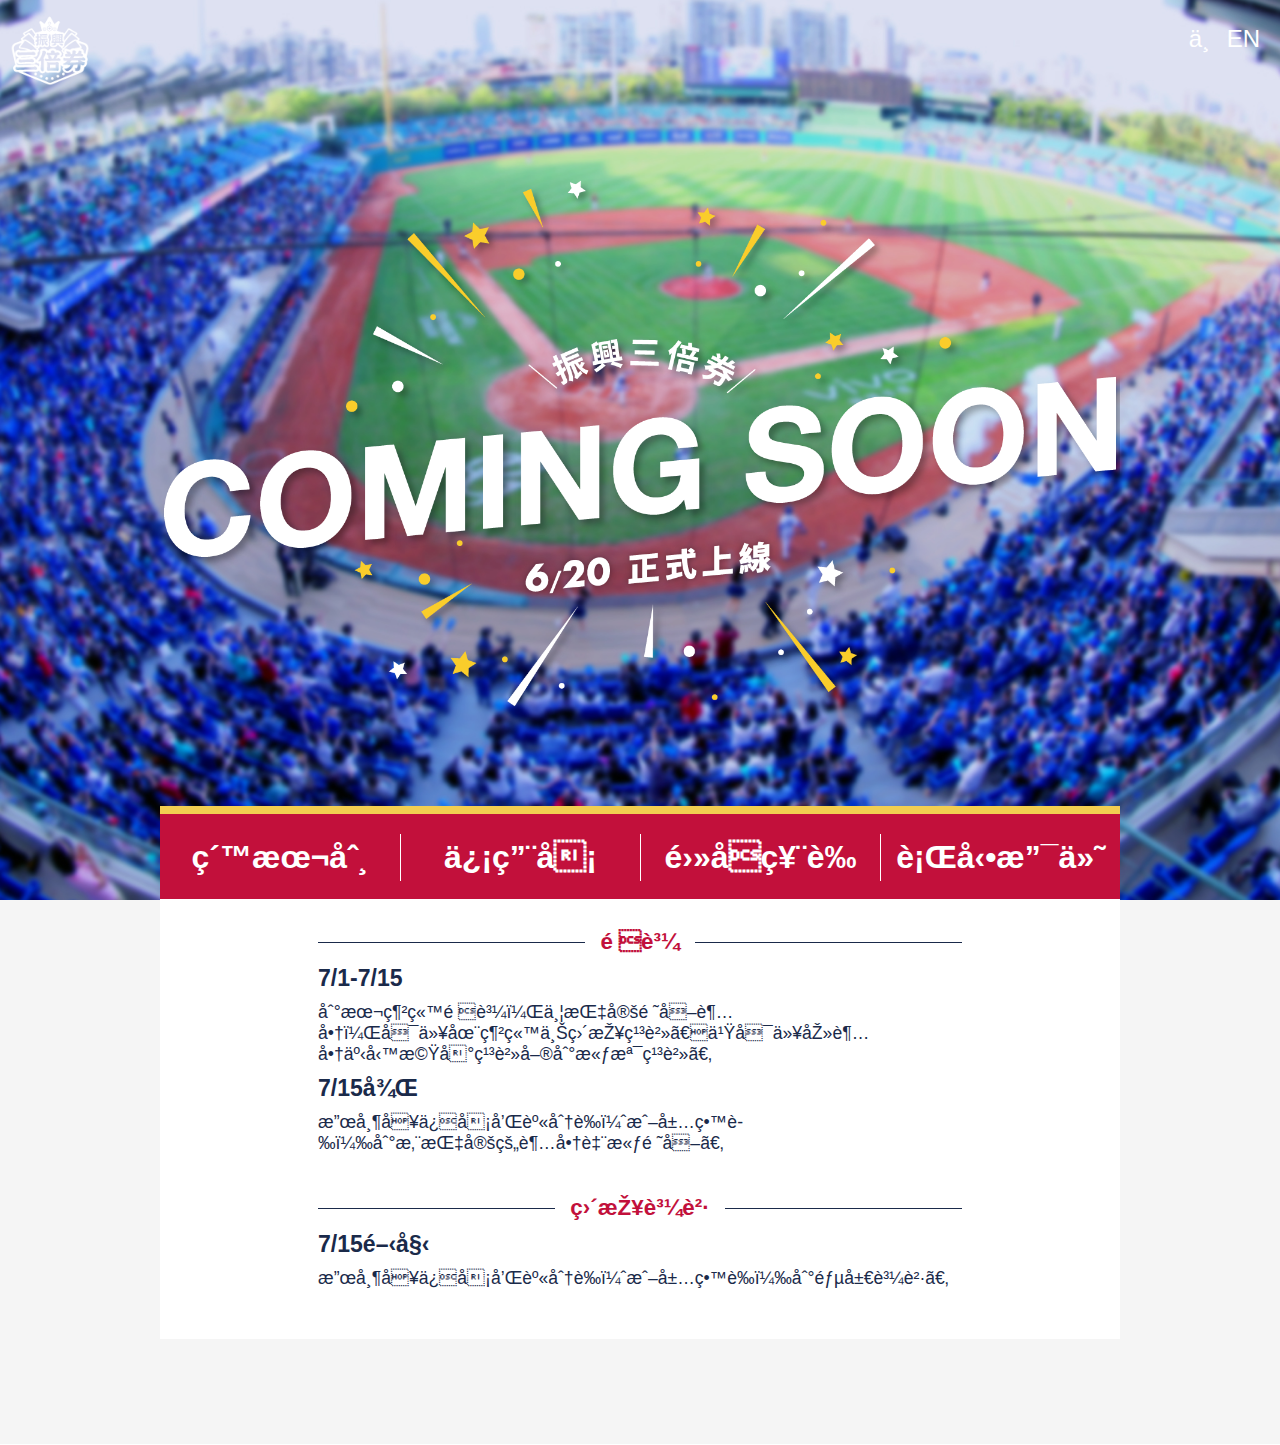
==== commit c9f65d1c: "調整格式" ====
--- a/index.html
+++ b/index.html
@@ -1,6863 +1,4 @@
-<style>
-    @charset "UTF-8";
-    /*
-	順序上位於 base/variable 之前，因此不能使用任何 base/variable 變數 
-*/
-    /* 修正粗體 */
-    
-    @font-face {
-        font-family: '微軟正黑體修正';
-        unicode-range: U+7db0, U+78A7, U+7B75;
-        /* ASCII (碧筵綰) */
-        font-style: normal;
-        font-weight: bold;
-        src: local(Yu Gothic), local(MS Gothic);
-    }
-    /* 一般粗細的時候改回微軟正黑 */
-    
-    @font-face {
-        font-family: '微軟正黑體修正';
-        unicode-range: U+7db0, U+78A7, U+7B75;
-        /* ASCII (碧筵綰) */
-        font-style: normal;
-        font-weight: normal;
-        src: local(微軟正黑體);
-    }
-    
-    form {
-        margin-bottom: 0;
-    }
-    
-    b,
-    strong {
-        font-size: 1.2em;
-    }
-    /* line 504, ../sass/_base-function.scss */
-    
-    .group-tab>.bg-drop-layout>.in>.ct>.in>ul,
-    .group-tab>.in>.ct>.in>ul,
-    .group-list>.bg-drop-layout>.in>.ct>.in>ul,
-    .group-list>.in>.ct>.in>ul,
-    .list-text .ct ul,
-    .list-pic .ct ul,
-    .base-extend .group-list.nav>.bg-drop-layout>.in>.hd h3,
-    .base-extend .group-list.nav>.in>.hd h3,
-    .base-module-area .group-list.nav>.bg-drop-layout>.in>.hd h3,
-    .base-module-area .group-list.nav>.in>.hd h3,
-    .base-aside .group-list.nav>.bg-drop-layout>.in>.hd h3,
-    .base-aside .group-list.nav>.in>.hd h3,
-    .simple-text.major-logo .ct h1,
-    .simple-text.heading .ct h3,
-    .list-text.minor-nav .hd h4,
-    .base-wrapper .area-form.search .ct .list ul,
-    .group-list02>.bg-drop-layout>.in>.ct>.in>ul,
-    .group-list02>.in>.ct>.in>ul,
-    .area-customize.icons-g2 .ct ul,
-    [data-index][data-type] .hd h3,
-    [data-index][data-type] .hd h4,
-    [data-index][data-type] .ct .list ul,
-    [data-index][data-type] .ct .label ul,
-    [data-index][data-type] .ct .p p,
-    [data-index][data-type] .ft ul,
-    .group-tab>.bg-drop-layout>.in>.ct>.in>ul>li>[data-index][data-type],
-    .group-tab>.in>.ct>.in>ul>li>[data-index][data-type],
-    .group-tab>.bg-drop-layout>.in>.ct>.in>ul>li>[data-index][data-type]>.bg-drop-layout>.in,
-    .group-tab>.bg-drop-layout>.in>.ct>.in>ul>li>[data-index][data-type]>.in,
-    .group-tab>.in>.ct>.in>ul>li>[data-index][data-type]>.bg-drop-layout>.in,
-    .group-tab>.in>.ct>.in>ul>li>[data-index][data-type]>.in {
-        margin: 0;
-        position: static;
-        top: auto;
-        right: auto;
-        bottom: auto;
-        left: auto;
-    }
-    /* line 513, ../sass/_base-function.scss */
-    
-    .group-tab>.bg-drop-layout>.in>.ct>.in>ul,
-    .group-tab>.in>.ct>.in>ul,
-    .group-list>.bg-drop-layout>.in>.ct>.in>ul,
-    .group-list>.in>.ct>.in>ul,
-    .list-text .ct ul,
-    .list-pic .ct ul,
-    .base-extend .group-list.nav>.bg-drop-layout>.in>.hd h3,
-    .base-extend .group-list.nav>.in>.hd h3,
-    .base-module-area .group-list.nav>.bg-drop-layout>.in>.hd h3,
-    .base-module-area .group-list.nav>.in>.hd h3,
-    .base-aside .group-list.nav>.bg-drop-layout>.in>.hd h3,
-    .base-aside .group-list.nav>.in>.hd h3,
-    .simple-text.major-logo .ct h1,
-    .simple-text.heading .ct h3,
-    .list-text.minor-nav .hd h4,
-    .base-wrapper .area-form.search .ct .list ul,
-    .group-list02>.bg-drop-layout>.in>.ct>.in>ul,
-    .group-list02>.in>.ct>.in>ul,
-    .area-customize.icons-g2 .ct ul,
-    [data-index][data-type] .hd h3,
-    [data-index][data-type] .hd h4,
-    [data-index][data-type] .ct .list ul,
-    [data-index][data-type] .ct .label ul,
-    [data-index][data-type] .ct .p p,
-    [data-index][data-type] .ft ul {
-        padding: 0;
-        border: 0;
-        border-radius: 0;
-        list-style: none;
-        background-color: transparent;
-        font-size: 1em;
-        font-weight: normal;
-        transition: initial;
-    }
-    /* line 523, ../sass/_base-function.scss */
-    
-    .group-tab>.bg-drop-layout>.in>.ct>.in>ul:before,
-    .group-tab>.in>.ct>.in>ul:before,
-    .group-list>.bg-drop-layout>.in>.ct>.in>ul:before,
-    .group-list>.in>.ct>.in>ul:before,
-    .list-text .ct ul:before,
-    .list-pic .ct ul:before,
-    .base-extend .group-list.nav>.bg-drop-layout>.in>.hd h3:before,
-    .base-extend .group-list.nav>.in>.hd h3:before,
-    .base-module-area .group-list.nav>.bg-drop-layout>.in>.hd h3:before,
-    .base-module-area .group-list.nav>.in>.hd h3:before,
-    .base-aside .group-list.nav>.bg-drop-layout>.in>.hd h3:before,
-    .base-aside .group-list.nav>.in>.hd h3:before,
-    .simple-text.major-logo .ct h1:before,
-    .simple-text.heading .ct h3:before,
-    .list-text.minor-nav .hd h4:before,
-    .base-wrapper .area-form.search .ct .list ul:before,
-    .group-list02>.bg-drop-layout>.in>.ct>.in>ul:before,
-    .group-list02>.in>.ct>.in>ul:before,
-    .area-customize.icons-g2 .ct ul:before,
-    [data-index][data-type] .hd h3:before,
-    [data-index][data-type] .hd h4:before,
-    [data-index][data-type] .ct .list ul:before,
-    [data-index][data-type] .ct .label ul:before,
-    [data-index][data-type] .ct .p p:before,
-    [data-index][data-type] .ft ul:before {
-        content: none;
-    }
-    /* line 527, ../sass/_base-function.scss */
-    
-    .group-tab>.bg-drop-layout>.in>.ct>.in>ul:after,
-    .group-tab>.in>.ct>.in>ul:after,
-    .group-list>.bg-drop-layout>.in>.ct>.in>ul:after,
-    .group-list>.in>.ct>.in>ul:after,
-    .list-text .ct ul:after,
-    .list-pic .ct ul:after,
-    .base-extend .group-list.nav>.bg-drop-layout>.in>.hd h3:after,
-    .base-extend .group-list.nav>.in>.hd h3:after,
-    .base-module-area .group-list.nav>.bg-drop-layout>.in>.hd h3:after,
-    .base-module-area .group-list.nav>.in>.hd h3:after,
-    .base-aside .group-list.nav>.bg-drop-layout>.in>.hd h3:after,
-    .base-aside .group-list.nav>.in>.hd h3:after,
-    .simple-text.major-logo .ct h1:after,
-    .simple-text.heading .ct h3:after,
-    .list-text.minor-nav .hd h4:after,
-    .base-wrapper .area-form.search .ct .list ul:after,
-    .group-list02>.bg-drop-layout>.in>.ct>.in>ul:after,
-    .group-list02>.in>.ct>.in>ul:after,
-    .area-customize.icons-g2 .ct ul:after,
-    [data-index][data-type] .hd h3:after,
-    [data-index][data-type] .hd h4:after,
-    [data-index][data-type] .ct .list ul:after,
-    [data-index][data-type] .ct .label ul:after,
-    [data-index][data-type] .ct .p p:after,
-    [data-index][data-type] .ft ul:after {
-        content: none;
-    }
-    /* line 539, ../sass/_base-function.scss */
-    
-    [data-type="1"][data-child]>.bg-drop-layout>.in>.ct>.in:after,
-    [data-type="1"][data-child]>.in>.ct>.in:after,
-    .base-page-area>.in:after,
-    .base-footer .info>.bg-drop-layout>.in>.ct>.in:after,
-    .base-footer .info>.in>.ct>.in:after,
-    .group>.bg-drop-layout>.in>.ct>.in:after,
-    .group>.in>.ct>.in:after,
-    .group-list>.bg-drop-layout>.in>.ct>.in>ul:after,
-    .group-list>.in>.ct>.in>ul:after,
-    .list-text .ct ul:after,
-    .list-pic .ct ul:after,
-    .base-mobile .list-text.share .ct ul:after,
-    .base-header .list-text.nav .ct ul:after,
-    .list-text.tab .ct ul:after,
-    .group-list02>.bg-drop-layout>.in>.ct>.in>ul:after,
-    .group-list02>.in>.ct>.in>ul:after,
-    .area-essay.message .ct .div:after {
-        content: "​";
-        display: block;
-        height: 0;
-        clear: both;
-    }
-    /* line 548, ../sass/_base-function.scss */
-    
-    .base-mobile>.in>.hd a,
-    .base-header .msg-tool>.bg-drop-layout>.in>.hd a,
-    .base-header .msg-tool>.in>.hd a,
-    .group-list.marquee-nav>.bg-drop-layout>.in>.ft li.next a,
-    .group-list.marquee-nav>.bg-drop-layout>.in>.ft li.prev a,
-    .group-list.marquee-nav>.in>.ft li.next a,
-    .group-list.marquee-nav>.in>.ft li.prev a,
-    .simple-text.major-logo .ct a,
-    .simple-text.minor-logo .ct a,
-    .base-extend .list-text.share .ct a,
-    .base-mobile .list-text.share .ct a,
-    .list-text.font-size .hd a,
-    .list-text.font-size .ct a,
-    .list-text.open-data .ct a,
-    .list-text.user-tool .ct a,
-    .base-footer .simple-text.btn .ct a,
-    .area-form.page-search .hd a,
-    .base-mobile .area-form.search .ct .fieldset span.submit a,
-    .base-wrapper .area-form.search .ct .fieldset span.submit a {
-        font: 0/0 a;
-        color: transparent;
-        text-indent: -9999px;
-    }
-    /* line 554, ../sass/_base-function.scss */
-    
-    .group-list.default>.bg-drop-layout>.in>.hd h4,
-    .group-list.default>.in>.hd h4,
-    .simple-text.default .hd h4,
-    .area-editor.default .hd h4,
-    .base-content .list-text.link .hd h4,
-    .group-list.sample>.bg-drop-layout>.in>.hd h4,
-    .group-list.sample>.in>.hd h4,
-    .group-list.slider>.bg-drop-layout>.in>.hd h4,
-    .group-list.slider>.in>.hd h4,
-    .simple-text.message .hd h4,
-    .group-list.message>.bg-drop-layout>.in>.hd h4,
-    .group-list.message>.in>.hd h4,
-    .area-customize.icons-g2 .hd h4,
-    .area-essay.message .hd h4,
-    .group-list.news-card02 .hd h4,
-    .area-figure.album .hd h4,
-    .area-customize.video .hd h4,
-    .group-list.default>.bg-drop-layout>.in>.hd h3,
-    .group-list.default>.in>.hd h3,
-    .simple-text.default .hd h3,
-    .area-editor.default .hd h3,
-    .base-content .list-text.link .hd h3,
-    .group-list.sample>.bg-drop-layout>.in>.hd h3,
-    .group-list.sample>.in>.hd h3,
-    .group-list.slider>.bg-drop-layout>.in>.hd h3,
-    .group-list.slider>.in>.hd h3,
-    .simple-text.message .hd h3,
-    .group-list.message>.bg-drop-layout>.in>.hd h3,
-    .group-list.message>.in>.hd h3,
-    .area-customize.icons-g2 .hd h3,
-    .area-essay.message .hd h3,
-    .group-list.news-card02 .hd h3,
-    .area-figure.album .hd h3,
-    .area-customize.video .hd h3,
-    .base-header .group.nav>.bg-drop-layout>.in>.hd a,
-    .base-header .group.nav>.in>.hd a,
-    .base-content .list-text.link .ct a,
-    .base-header .list-text.nav .hd a,
-    .base-header .list-text.nav .ct a,
-    .simple-text.message .ct a,
-    .group-list.news-card02 .ct .label span,
-    .area-figure.album .ct .label span {
-        overflow: hidden;
-        text-overflow: ellipsis;
-        white-space: nowrap;
-    }
-    /* line 625, ../sass/_base-function.scss */
-    
-    .base-page-area,
-    .base-header .info>.bg-drop-layout>.in>.ct,
-    .base-header .info>.in>.ct,
-    .base-footer .info>.bg-drop-layout>.in,
-    .base-footer .info>.in,
-    .Question,
-    .base-header .group-list.nav>.bg-drop-layout>.in>.ct,
-    .base-header .group-list.nav>.in>.ct,
-    .base-footer .group-list.nav>.bg-drop-layout>.in,
-    .base-footer .group-list.nav>.in,
-    .base-header .list-text.link>.bg-drop-layout>.in,
-    .base-header .list-text.link>.in,
-    .area-customize.nav>.bg-drop-layout>.in,
-    .area-customize.nav>.in,
-    .base-footer .simple-text.btn>.bg-drop-layout>.in,
-    .base-footer .simple-text.btn>.in,
-    .base-extend .simple-text.btn>.bg-drop-layout>.in,
-    .base-extend .simple-text.btn>.in,
-    .group.center>.bg-drop-layout>.in>.ct,
-    .group.center>.in>.ct,
-    .area-customize.icons-g2,
-    .group-list.news-card02 .ct,
-    .area-customize.video>.bg-drop-layout>.in,
-    .area-customize.video>.in {
-        margin: 0 auto;
-        max-width: 1024px;
-    }
-    /* line 635, ../sass/_base-function.scss */
-    
-    .base-module-area [data-index][data-type]+.is-hide-header>.in,
-    .base-aside [data-index][data-type]+.is-hide-header>.in {
-        margin-top: 5px !important;
-    }
-    /* line 640, ../sass/_base-function.scss */
-    
-    .base-module-area [data-index][data-type]+.is-hide-header>.in>.in>.hd,
-    .base-aside [data-index][data-type]+.is-hide-header>.in>.in>.hd {
-        display: none !important;
-    }
-    /* line 646, ../sass/_base-function.scss */
-    
-    .group.page-content [data-type]+.is-hide-header,
-    .group.page-footer [data-type]+.is-hide-header,
-    .base-content .list-pic.icon,
-    .list-text.btn {
-        margin-top: 8px !important;
-    }
-    /* line 651, ../sass/_base-function.scss */
-    
-    .group.page-content [data-type]+.is-hide-header>.in>.hd,
-    .group.page-footer [data-type]+.is-hide-header>.in>.hd,
-    .base-content .list-pic.icon>.in>.hd,
-    .list-text.btn>.in>.hd {
-        display: none !important;
-    }
-    /* line 657, ../sass/_base-function.scss */
-    
-    .base-mobile>.in>.ct .is-hide-header>.in,
-    .area-editor.address {
-        margin-top: 8px !important;
-    }
-    /* line 662, ../sass/_base-function.scss */
-    
-    .base-mobile>.in>.ct .is-hide-header>.in>.in>.hd,
-    .area-editor.address>.in>.hd {
-        display: none !important;
-    }
-    /* line 679, ../sass/_base-function.scss */
-    
-    .base-module-area [data-index][data-type]>.in,
-    .base-aside [data-index][data-type]>.in {
-        margin-top: 8px;
-        margin-bottom: 8px;
-    }
-    /* line 695, ../sass/_base-function.scss */
-    
-    .group.page-content [data-type]+[data-type],
-    .group.page-footer [data-type]+[data-type] {
-        margin-top: 30px;
-    }
-    /* line 708, ../sass/_base-function.scss */
-    
-    .base-mobile>.in>.ct [data-index][data-type="0"]>.in,
-    .base-mobile>.in>.ct [data-index][data-type="2"]>.in,
-    .base-mobile>.in>.ct [data-index][data-type="4"]>.in {
-        margin-top: 8px;
-        margin-right: 8px;
-        margin-bottom: 8px;
-        margin-left: 8px;
-    }
-    /* line 726, ../sass/_base-function.scss */
-    
-    .area-essay.message .ct .p a,
-    .area-customize.video .ct .p a,
-    .area-editor.address .ct a {
-        color: #08c;
-        text-decoration: underline;
-    }
-    /* line 732, ../sass/_base-function.scss */
-    
-    .area-essay.message .ct .p a:hover,
-    .area-customize.video .ct .p a:hover,
-    .area-editor.address .ct a:hover {
-        color: #006699;
-        text-decoration: none;
-    }
-    /* line 744, ../sass/_base-function.scss */
-    
-    .group-list.default>.bg-drop-layout>.in>.hd h4,
-    .group-list.default>.in>.hd h4,
-    .simple-text.default .hd h4,
-    .area-editor.default .hd h4,
-    .base-content .list-text.link .hd h4,
-    .group-list.sample>.bg-drop-layout>.in>.hd h4,
-    .group-list.sample>.in>.hd h4,
-    .group-list.slider>.bg-drop-layout>.in>.hd h4,
-    .group-list.slider>.in>.hd h4,
-    .simple-text.message .hd h4,
-    .group-list.message>.bg-drop-layout>.in>.hd h4,
-    .group-list.message>.in>.hd h4,
-    .area-customize.icons-g2 .hd h4,
-    .area-essay.message .hd h4,
-    .group-list.news-card02 .hd h4,
-    .area-figure.album .hd h4,
-    .area-customize.video .hd h4,
-    .group-list.default>.bg-drop-layout>.in>.hd h3,
-    .group-list.default>.in>.hd h3,
-    .simple-text.default .hd h3,
-    .area-editor.default .hd h3,
-    .base-content .list-text.link .hd h3,
-    .group-list.sample>.bg-drop-layout>.in>.hd h3,
-    .group-list.sample>.in>.hd h3,
-    .group-list.slider>.bg-drop-layout>.in>.hd h3,
-    .group-list.slider>.in>.hd h3,
-    .simple-text.message .hd h3,
-    .group-list.message>.bg-drop-layout>.in>.hd h3,
-    .group-list.message>.in>.hd h3,
-    .area-customize.icons-g2 .hd h3,
-    .area-essay.message .hd h3,
-    .group-list.news-card02 .hd h3,
-    .area-figure.album .hd h3,
-    .area-customize.video .hd h3 {
-        font-size: 1.75em;
-        font-weight: 700;
-        padding-bottom: 9px;
-        margin-bottom: 8px;
-        line-height: 40px;
-        text-align: center;
-    }
-    /* line 753, ../sass/_base-function.scss */
-    
-    .group-list.default>.bg-drop-layout>.in>.hd h4:before,
-    .group-list.default>.in>.hd h4:before,
-    .simple-text.default .hd h4:before,
-    .area-editor.default .hd h4:before,
-    .base-content .list-text.link .hd h4:before,
-    .group-list.sample>.bg-drop-layout>.in>.hd h4:before,
-    .group-list.sample>.in>.hd h4:before,
-    .group-list.slider>.bg-drop-layout>.in>.hd h4:before,
-    .group-list.slider>.in>.hd h4:before,
-    .simple-text.message .hd h4:before,
-    .group-list.message>.bg-drop-layout>.in>.hd h4:before,
-    .group-list.message>.in>.hd h4:before,
-    .area-customize.icons-g2 .hd h4:before,
-    .area-essay.message .hd h4:before,
-    .group-list.news-card02 .hd h4:before,
-    .area-figure.album .hd h4:before,
-    .area-customize.video .hd h4:before,
-    .group-list.default>.bg-drop-layout>.in>.hd h3:before,
-    .group-list.default>.in>.hd h3:before,
-    .simple-text.default .hd h3:before,
-    .area-editor.default .hd h3:before,
-    .base-content .list-text.link .hd h3:before,
-    .group-list.sample>.bg-drop-layout>.in>.hd h3:before,
-    .group-list.sample>.in>.hd h3:before,
-    .group-list.slider>.bg-drop-layout>.in>.hd h3:before,
-    .group-list.slider>.in>.hd h3:before,
-    .simple-text.message .hd h3:before,
-    .group-list.message>.bg-drop-layout>.in>.hd h3:before,
-    .group-list.message>.in>.hd h3:before,
-    .area-customize.icons-g2 .hd h3:before,
-    .area-essay.message .hd h3:before,
-    .group-list.news-card02 .hd h3:before,
-    .area-figure.album .hd h3:before,
-    .area-customize.video .hd h3:before {
-        margin-right: 3px;
-    }
-    /* line 757, ../sass/_base-function.scss */
-    
-    .group-list.default>.bg-drop-layout>.in>.hd h4:after,
-    .group-list.default>.in>.hd h4:after,
-    .simple-text.default .hd h4:after,
-    .area-editor.default .hd h4:after,
-    .base-content .list-text.link .hd h4:after,
-    .group-list.sample>.bg-drop-layout>.in>.hd h4:after,
-    .group-list.sample>.in>.hd h4:after,
-    .group-list.slider>.bg-drop-layout>.in>.hd h4:after,
-    .group-list.slider>.in>.hd h4:after,
-    .simple-text.message .hd h4:after,
-    .group-list.message>.bg-drop-layout>.in>.hd h4:after,
-    .group-list.message>.in>.hd h4:after,
-    .area-customize.icons-g2 .hd h4:after,
-    .area-essay.message .hd h4:after,
-    .group-list.news-card02 .hd h4:after,
-    .area-figure.album .hd h4:after,
-    .area-customize.video .hd h4:after,
-    .group-list.default>.bg-drop-layout>.in>.hd h3:after,
-    .group-list.default>.in>.hd h3:after,
-    .simple-text.default .hd h3:after,
-    .area-editor.default .hd h3:after,
-    .base-content .list-text.link .hd h3:after,
-    .group-list.sample>.bg-drop-layout>.in>.hd h3:after,
-    .group-list.sample>.in>.hd h3:after,
-    .group-list.slider>.bg-drop-layout>.in>.hd h3:after,
-    .group-list.slider>.in>.hd h3:after,
-    .simple-text.message .hd h3:after,
-    .group-list.message>.bg-drop-layout>.in>.hd h3:after,
-    .group-list.message>.in>.hd h3:after,
-    .area-customize.icons-g2 .hd h3:after,
-    .area-essay.message .hd h3:after,
-    .group-list.news-card02 .hd h3:after,
-    .area-figure.album .hd h3:after,
-    .area-customize.video .hd h3:after {
-        margin-left: 3px;
-    }
-    /* line 762, ../sass/_base-function.scss */
-    
-    .group-list.default>.bg-drop-layout>.in>.hd span,
-    .group-list.default>.in>.hd span,
-    .simple-text.default .hd span,
-    .area-editor.default .hd span,
-    .base-content .list-text.link .hd span,
-    .group-list.sample>.bg-drop-layout>.in>.hd span,
-    .group-list.sample>.in>.hd span,
-    .group-list.slider>.bg-drop-layout>.in>.hd span,
-    .group-list.slider>.in>.hd span,
-    .simple-text.message .hd span,
-    .group-list.message>.bg-drop-layout>.in>.hd span,
-    .group-list.message>.in>.hd span,
-    .area-customize.icons-g2 .hd span,
-    .area-essay.message .hd span,
-    .group-list.news-card02 .hd span,
-    .area-figure.album .hd span,
-    .area-customize.video .hd span {
-        display: block;
-    }
-    /* line 766, ../sass/_base-function.scss */
-    
-    .group-list.default>.bg-drop-layout>.in>.hd a,
-    .group-list.default>.in>.hd a,
-    .simple-text.default .hd a,
-    .area-editor.default .hd a,
-    .base-content .list-text.link .hd a,
-    .group-list.sample>.bg-drop-layout>.in>.hd a,
-    .group-list.sample>.in>.hd a,
-    .group-list.slider>.bg-drop-layout>.in>.hd a,
-    .group-list.slider>.in>.hd a,
-    .simple-text.message .hd a,
-    .group-list.message>.bg-drop-layout>.in>.hd a,
-    .group-list.message>.in>.hd a,
-    .area-customize.icons-g2 .hd a,
-    .area-essay.message .hd a,
-    .group-list.news-card02 .hd a,
-    .area-figure.album .hd a,
-    .area-customize.video .hd a {
-        position: relative;
-    }
-    /* line 771, ../sass/_base-function.scss */
-    
-    .area-essay.message .ct .caption,
-    .group-list.news-card02 .ct .figcaption,
-    .area-figure.album .ct .figcaption,
-    .area-customize.video .ct .caption {
-        margin-bottom: 5px;
-        font-size: 1.1em;
-        color: #343434;
-    }
-    /* line 780, ../sass/_base-function.scss */
-    
-    .area-essay.message .ct .caption a,
-    .group-list.news-card02 .ct .figcaption a,
-    .area-figure.album .ct .figcaption a,
-    .area-customize.video .ct .caption a {
-        font-size: 1em;
-    }
-    /* line 785, ../sass/_base-function.scss */
-    
-    .area-essay.message .ct .label,
-    .area-customize.video .ct .label {
-        margin: 5px 0;
-    }
-    /* line 801, ../sass/_base-function.scss */
-    
-    .simple-text.default .ct .mark,
-    .base-content .list-text.link .ct .mark,
-    .area-essay.message .ct .mark,
-    .area-customize.video .ct .mark {
-        display: inline-block;
-        font-size: 0.9em;
-        padding: 3px 5px;
-        margin-right: 5px;
-        color: #ffffff;
-        background-color: #009d95;
-    }
-    /* line 817, ../sass/_base-function.scss */
-    
-    .area-essay.message .ct .p {
-        margin: 5px 0;
-    }
-    /* line 833, ../sass/_base-function.scss */
-    
-    .sys-root a.btn,
-    .sys-root input[type="submit"],
-    .sys-root input[type="reset"],
-    .sys-root input[type="button"],
-    .sys-root button,
-    .base-mobile .area-form.search .ft li,
-    .list-text.btn .ct a {
-        display: inline-block;
-        padding: 5px 8px;
-        border: 0;
-        box-sizing: border-box;
-        line-height: 1;
-        text-align: center;
-        vertical-align: middle;
-        color: #ffffff;
-        cursor: pointer;
-        font-size: 0.9em;
-        text-decoration: none;
-        background-color: #1d2088;
-        transition: 150ms;
-    }
-    /* line 848, ../sass/_base-function.scss */
-    
-    .sys-root a.btn:link,
-    .sys-root input[type="submit"]:link,
-    .sys-root input[type="reset"]:link,
-    .sys-root input[type="button"]:link,
-    .sys-root button:link,
-    .base-mobile .area-form.search .ft li:link,
-    .list-text.btn .ct a:link {
-        color: #ffffff;
-    }
-    /* line 852, ../sass/_base-function.scss */
-    
-    .sys-root a.btn:visited,
-    .sys-root input[type="submit"]:visited,
-    .sys-root input[type="reset"]:visited,
-    .sys-root input[type="button"]:visited,
-    .sys-root button:visited,
-    .base-mobile .area-form.search .ft li:visited,
-    .list-text.btn .ct a:visited {
-        color: #ffffff;
-    }
-    /* line 856, ../sass/_base-function.scss */
-    
-    .sys-root a.btn:hover,
-    .sys-root input[type="submit"]:hover,
-    .sys-root input[type="reset"]:hover,
-    .sys-root input[type="button"]:hover,
-    .sys-root button:hover,
-    .base-mobile .area-form.search .ft li:hover,
-    .list-text.btn .ct a:hover {
-        background-color: #14165e;
-    }
-    /* line 860, ../sass/_base-function.scss */
-    
-    .sys-root a.btn:active,
-    .sys-root input[type="submit"]:active,
-    .sys-root input[type="reset"]:active,
-    .sys-root input[type="button"]:active,
-    .sys-root button:active,
-    .base-mobile .area-form.search .ft li:active,
-    .list-text.btn .ct a:active {
-        color: #ffffff;
-    }
-    /* line 871, ../sass/_base-function.scss */
-    
-    .area-form.page-search .ct .fieldset input[type="submit"],
-    .list-text.btn .ct li+li.deny a {
-        background-color: #009d95;
-    }
-    /* line 874, ../sass/_base-function.scss */
-    
-    .area-form.page-search .ct .fieldset input[type="submit"]:hover,
-    .list-text.btn .ct li+li.deny a:hover {
-        background-color: #006a65;
-    }
-    /* line 879, ../sass/_base-function.scss */
-    
-    .sys-root input[type="text"],
-    .sys-root input[type="password"],
-    .sys-root input[type="date"],
-    .sys-root input[type="email"],
-    .sys-root input[type="number"],
-    .sys-root input[type="search"],
-    .sys-root select,
-    .sys-root textarea {
-        padding: 8px 15px;
-        border: 1px solid #e4e4e4;
-        box-sizing: border-box;
-        background-color: #ffffff;
-        vertical-align: middle;
-        box-sizing: border-box;
-    }
-    /* line 888, ../sass/_base-function.scss */
-    
-    .area-customize.video .ct .p,
-    .area-editor.address .ct {
-        line-height: 1.7;
-    }
-    /* line 895, ../sass/_base-function.scss */
-    
-    .area-customize.video .ct .p img,
-    .area-editor.address .ct img {
-        max-width: 100%;
-        margin: 8px;
-    }
-    /* line 901, ../sass/_base-function.scss */
-    
-    .area-customize.video .ct .p {
-        padding: 8px 15px;
-    }
-    /* line 907, ../sass/_base-function.scss */
-    
-    .simple-text.default .ct a,
-    .base-content .list-text.link .ct a,
-    .base-section .list-text.nav .hd a,
-    .base-section .list-text.nav .ct a,
-    .base-wrapper .area-form.search .ct .list a,
-    .simple-text.message .ct a {
-        display: block;
-        padding: 8px 15px;
-        background-color: #f0f0f0;
-        transition: 150ms;
-        border-radius: 3px;
-        border-left-width: 3px;
-        border-left-style: solid;
-        border-left-color: #1d2088;
-    }
-    /* line 920, ../sass/_base-function.scss */
-    
-    .simple-text.default .ct a:hover,
-    .base-content .list-text.link .ct a:hover,
-    .base-section .list-text.nav .hd a:hover,
-    .base-section .list-text.nav .ct a:hover,
-    .base-wrapper .area-form.search .ct .list a:hover,
-    .simple-text.message .ct a:hover {
-        color: currentColor;
-        background-color: #e4e4e4;
-        border-left-width: 5px;
-    }
-    /* line 965, ../sass/_base-function.scss */
-    
-    .area-essay.message .ct .img span {
-        background-position: center;
-        background-repeat: no-repeat;
-        background-size: cover;
-    }
-    /* line 971, ../sass/_base-function.scss */
-    
-    .simple-text.major-logo .ct a,
-    .simple-text.minor-logo .ct a,
-    .area-customize.icons-g2 .ct .img span {
-        background-position: center;
-        background-repeat: no-repeat;
-        background-size: contain;
-    }
-    /* line 983, ../sass/_base-function.scss */
-    
-    .group-list.default>.bg-drop-layout>.in>.ft a:after,
-    .group-list.default>.in>.ft a:after,
-    .area-editor.default .ft a:after,
-    .base-content .list-text.link .ft a:after,
-    .area-form.page-search .ft a:after,
-    .group-list.sample>.bg-drop-layout>.in>.ft a:after,
-    .group-list.sample>.in>.ft a:after,
-    .group-list.slider>.bg-drop-layout>.in>.ft a:after,
-    .group-list.slider>.in>.ft a:after,
-    .group-list.message>.bg-drop-layout>.in>.ft a:after,
-    .group-list.message>.in>.ft a:after,
-    .area-customize.icons-g2 .ft a:after,
-    .area-essay.message .ft a:after,
-    .group-list.news-card02 .ft a:after,
-    .area-figure.album .ft a:after,
-    .area-customize.video .ft a:after,
-    .base-section a.ai:after,
-    .base-section a.avi:after,
-    .base-section a.bmp:after,
-    .base-section a.cdr:after,
-    .base-section a.css:after,
-    .base-section a.csv:after,
-    .base-section a.dmg:after,
-    .base-section a.doc:after,
-    .base-section a.docx:after,
-    .base-section a.exe:after,
-    .base-section a.gif:after,
-    .base-section a.html:after,
-    .base-section a.ico:after,
-    .base-section a.jpeg:after,
-    .base-section a.jpg:after,
-    .base-section a.js:after,
-    .base-section a.link:after,
-    .base-section a.md:after,
-    .base-section a.mov:after,
-    .base-section a.mp3:after,
-    .base-section a.mp4:after,
-    .base-section a.odf:after,
-    .base-section a.odp:after,
-    .base-section a.ods:after,
-    .base-section a.odt:after,
-    .base-section a.ogg:after,
-    .base-section a.ogv:after,
-    .base-section a.other:after,
-    .base-section a.pdf:after,
-    .base-section a.png:after,
-    .base-section a.ppt:after,
-    .base-section a.pptx:after,
-    .base-section a.psd:after,
-    .base-section a.rar:after,
-    .base-section a.rss:after,
-    .base-section a.sass:after,
-    .base-section a.svg:after,
-    .base-section a.swf:after,
-    .base-section a.tar:after,
-    .base-section a.tif:after,
-    .base-section a.txt:after,
-    .base-section a.wav:after,
-    .base-section a.webm:after,
-    .base-section a.xls:after,
-    .base-section a.xlsx:after,
-    .base-section a.xml:after,
-    .base-section a.zip:after,
-    .base-extend .list-text.share .ct li.facebook a,
-    .base-extend .list-text.share .ct li.google a,
-    .base-extend .list-text.share .ct li.twitter a,
-    .base-extend .list-text.share .ct li.plurk a,
-    .base-extend .list-text.share .ct li.line a,
-    .base-extend .list-text.share .ct li.email a,
-    .base-mobile .list-text.share .ct li.facebook a,
-    .base-mobile .list-text.share .ct li.google a,
-    .base-mobile .list-text.share .ct li.twitter a,
-    .base-mobile .list-text.share .ct li.plurk a,
-    .base-mobile .list-text.share .ct li.line a,
-    .base-mobile .list-text.share .ct li.email a {
-        content: "​";
-        display: inline-block;
-        vertical-align: middle;
-    }
-    /* line 989, ../sass/_base-function.scss */
-    
-    .base-footer.is-active>.in>.hd a:before,
-    .base-footer>.in>.hd a:before,
-    .base-mobile .group.nav>.bg-drop-layout>.in .hd a:before,
-    .base-mobile .group.nav>.in .hd a:before,
-    .base-content .group.nav>.bg-drop-layout>.in>.hd a:before,
-    .base-content .group.nav>.in>.hd a:before,
-    .base-mobile .group-list.nav>.bg-drop-layout>.in>.ct>.in>ul>li.is-single>.group.nav>.in>.hd a:before,
-    .base-mobile .group-list.nav>.in>.ct>.in>ul>li.is-single>.group.nav>.in>.hd a:before,
-    .base-extend .group-list.nav>.bg-drop-layout>.in>.ct>.in>ul>li.is-active>.group.nav>.in>.hd a:before,
-    .base-extend .group-list.nav>.in>.ct>.in>ul>li.is-active>.group.nav>.in>.hd a:before,
-    .base-module-area .group-list.nav>.bg-drop-layout>.in>.ct>.in>ul>li.is-active>.group.nav>.in>.hd a:before,
-    .base-module-area .group-list.nav>.in>.ct>.in>ul>li.is-active>.group.nav>.in>.hd a:before,
-    .base-aside .group-list.nav>.bg-drop-layout>.in>.ct>.in>ul>li.is-active>.group.nav>.in>.hd a:before,
-    .base-aside .group-list.nav>.in>.ct>.in>ul>li.is-active>.group.nav>.in>.hd a:before,
-    .list-text.minor-nav .ct a:before,
-    .list-text.breadcrumb .ct li:before,
-    .list-text.breadcrumb .ct li+li:before,
-    .area-editor.address .ct a.is-map:after {
-        font-family: 'icomoon';
-        speak: none;
-        font-style: normal;
-        font-weight: normal;
-        font-variant: normal;
-        text-transform: none;
-        line-height: 1;
-        display: inline-block;
-        vertical-align: baseline;
-        -webkit-font-smoothing: antialiased;
-        -moz-osx-font-smoothing: grayscale;
-    }
-    /* line 1097, ../sass/_base-function.scss */
-    
-    .group-list.default>.bg-drop-layout>.in>.ft,
-    .group-list.default>.in>.ft,
-    .area-editor.default .ft,
-    .base-content .list-text.link .ft,
-    .area-form.page-search .ft,
-    .group-list.sample>.bg-drop-layout>.in>.ft,
-    .group-list.sample>.in>.ft,
-    .group-list.slider>.bg-drop-layout>.in>.ft,
-    .group-list.slider>.in>.ft,
-    .group-list.message>.bg-drop-layout>.in>.ft,
-    .group-list.message>.in>.ft,
-    .area-customize.icons-g2 .ft,
-    .area-essay.message .ft,
-    .group-list.news-card02 .ft,
-    .area-figure.album .ft,
-    .area-customize.video .ft {
-        position: static;
-    }
-    /* line 1100, ../sass/_base-function.scss */
-    
-    .group-list.default>.in>.ft>.in,
-    .area-editor.default .ft>.in,
-    .base-content .list-text.link .ft>.in,
-    .area-form.page-search .ft>.in,
-    .group-list.sample>.in>.ft>.in,
-    .group-list.slider>.in>.ft>.in,
-    .group-list.message>.in>.ft>.in,
-    .area-customize.icons-g2 .ft>.in,
-    .area-essay.message .ft>.in,
-    .group-list.news-card02 .ft>.in,
-    .area-figure.album .ft>.in,
-    .area-customize.video .ft>.in {
-        padding-top: 8px;
-    }
-    /* line 1104, ../sass/_base-function.scss */
-    
-    .group-list.default>.bg-drop-layout>.in>.ft ul,
-    .group-list.default>.in>.ft ul,
-    .area-editor.default .ft ul,
-    .base-content .list-text.link .ft ul,
-    .area-form.page-search .ft ul,
-    .group-list.sample>.bg-drop-layout>.in>.ft ul,
-    .group-list.sample>.in>.ft ul,
-    .group-list.slider>.bg-drop-layout>.in>.ft ul,
-    .group-list.slider>.in>.ft ul,
-    .group-list.message>.bg-drop-layout>.in>.ft ul,
-    .group-list.message>.in>.ft ul,
-    .area-customize.icons-g2 .ft ul,
-    .area-essay.message .ft ul,
-    .group-list.news-card02 .ft ul,
-    .area-figure.album .ft ul,
-    .area-customize.video .ft ul {
-        text-align: center;
-    }
-    /* line 1108, ../sass/_base-function.scss */
-    
-    .group-list.default>.bg-drop-layout>.in>.ft li,
-    .group-list.default>.in>.ft li,
-    .area-editor.default .ft li,
-    .base-content .list-text.link .ft li,
-    .area-form.page-search .ft li,
-    .group-list.sample>.bg-drop-layout>.in>.ft li,
-    .group-list.sample>.in>.ft li,
-    .group-list.slider>.bg-drop-layout>.in>.ft li,
-    .group-list.slider>.in>.ft li,
-    .group-list.message>.bg-drop-layout>.in>.ft li,
-    .group-list.message>.in>.ft li,
-    .area-customize.icons-g2 .ft li,
-    .area-essay.message .ft li,
-    .group-list.news-card02 .ft li,
-    .area-figure.album .ft li,
-    .area-customize.video .ft li {
-        display: inline-block;
-    }
-    /* line 1111, ../sass/_base-function.scss */
-    
-    .group-list.default>.bg-drop-layout>.in>.ft li+li,
-    .group-list.default>.in>.ft li+li,
-    .area-editor.default .ft li+li,
-    .base-content .list-text.link .ft li+li,
-    .area-form.page-search .ft li+li,
-    .group-list.sample>.bg-drop-layout>.in>.ft li+li,
-    .group-list.sample>.in>.ft li+li,
-    .group-list.slider>.bg-drop-layout>.in>.ft li+li,
-    .group-list.slider>.in>.ft li+li,
-    .group-list.message>.bg-drop-layout>.in>.ft li+li,
-    .group-list.message>.in>.ft li+li,
-    .area-customize.icons-g2 .ft li+li,
-    .area-essay.message .ft li+li,
-    .group-list.news-card02 .ft li+li,
-    .area-figure.album .ft li+li,
-    .area-customize.video .ft li+li {
-        margin-left: 5px;
-    }
-    /* line 1116, ../sass/_base-function.scss */
-    
-    .group-list.default>.bg-drop-layout>.in>.ft span,
-    .group-list.default>.in>.ft span,
-    .area-editor.default .ft span,
-    .base-content .list-text.link .ft span,
-    .area-form.page-search .ft span,
-    .group-list.sample>.bg-drop-layout>.in>.ft span,
-    .group-list.sample>.in>.ft span,
-    .group-list.slider>.bg-drop-layout>.in>.ft span,
-    .group-list.slider>.in>.ft span,
-    .group-list.message>.bg-drop-layout>.in>.ft span,
-    .group-list.message>.in>.ft span,
-    .area-customize.icons-g2 .ft span,
-    .area-essay.message .ft span,
-    .group-list.news-card02 .ft span,
-    .area-figure.album .ft span,
-    .area-customize.video .ft span {
-        display: block;
-        background-image: none !important;
-    }
-    /* line 1123, ../sass/_base-function.scss */
-    
-    .group-list.default>.bg-drop-layout>.in>.ft a:after,
-    .group-list.default>.in>.ft a:after,
-    .area-editor.default .ft a:after,
-    .base-content .list-text.link .ft a:after,
-    .area-form.page-search .ft a:after,
-    .group-list.sample>.bg-drop-layout>.in>.ft a:after,
-    .group-list.sample>.in>.ft a:after,
-    .group-list.slider>.bg-drop-layout>.in>.ft a:after,
-    .group-list.slider>.in>.ft a:after,
-    .group-list.message>.bg-drop-layout>.in>.ft a:after,
-    .group-list.message>.in>.ft a:after,
-    .area-customize.icons-g2 .ft a:after,
-    .area-essay.message .ft a:after,
-    .group-list.news-card02 .ft a:after,
-    .area-figure.album .ft a:after,
-    .area-customize.video .ft a:after {
-        width: 8px;
-        height: 12px;
-        margin-left: 3px;
-    }
-    
-    @font-face {
-        font-family: 'icomoon';
-        src: url("./images/icon-font/icomoon.eot?59oic8");
-        src: url("./images/icon-font/icomoon.eot?#iefix59oic8") format("embedded-opentype"), url("./images/icon-font/icomoon.ttf?59oic8") format("truetype"), url("./images/icon-font/icomoon.woff?59oic8") format("woff"), url("./images/icon-font/icomoon.svg?59oic8#icomoon") format("svg");
-        font-weight: normal;
-        font-style: normal;
-    }
-    /* line 249, ../sass/_base-icon-font.scss */
-    
-    .base-footer>.in>.hd a:before,
-    .base-mobile .group.nav>.bg-drop-layout>.in .hd a:before,
-    .base-mobile .group.nav>.in .hd a:before,
-    .base-extend .group-list.nav>.bg-drop-layout>.in>.ct>.in>ul>li.is-active>.group.nav>.in>.hd a:before,
-    .base-extend .group-list.nav>.in>.ct>.in>ul>li.is-active>.group.nav>.in>.hd a:before,
-    .base-module-area .group-list.nav>.bg-drop-layout>.in>.ct>.in>ul>li.is-active>.group.nav>.in>.hd a:before,
-    .base-module-area .group-list.nav>.in>.ct>.in>ul>li.is-active>.group.nav>.in>.hd a:before,
-    .base-aside .group-list.nav>.bg-drop-layout>.in>.ct>.in>ul>li.is-active>.group.nav>.in>.hd a:before,
-    .base-aside .group-list.nav>.in>.ct>.in>ul>li.is-active>.group.nav>.in>.hd a:before {
-        content: "\e10f";
-    }
-    /* line 255, ../sass/_base-icon-font.scss */
-    
-    .base-content .group.nav>.bg-drop-layout>.in>.hd a:before,
-    .base-content .group.nav>.in>.hd a:before,
-    .base-mobile .group-list.nav>.bg-drop-layout>.in>.ct>.in>ul>li.is-single>.group.nav>.in>.hd a:before,
-    .base-mobile .group-list.nav>.in>.ct>.in>ul>li.is-single>.group.nav>.in>.hd a:before,
-    .list-text.minor-nav .ct a:before {
-        content: "\e111";
-    }
-    /* line 258, ../sass/_base-icon-font.scss */
-    
-    .base-footer.is-active>.in>.hd a:before {
-        content: "\e112";
-    }
-    /* line 417, ../sass/_base-icon-font.scss */
-    
-    .list-text.breadcrumb .ct li+li:before {
-        content: "\e19b";
-    }
-    /* line 504, ../sass/_base-icon-font.scss */
-    
-    .area-editor.address .ct a.is-map:after {
-        content: "\e1f3";
-    }
-    /* line 771, ../sass/_base-icon-font.scss */
-    
-    .list-text.breadcrumb .ct li:before {
-        content: "\e29e";
-    }
-    /* line 760, icon-pic/*.png */
-    
-    .icon-pic-sprite,
-    .icon-pic-away-b-bottom,
-    .icon-pic-away-b-left,
-    .icon-pic-away-b-right,
-    .icon-pic-away-b-top,
-    .icon-pic-away-double-b-left,
-    .icon-pic-away-double-b-right,
-    .icon-pic-away-gr-left,
-    .icon-pic-away-gr-right,
-    .icon-pic-away-w-bottom,
-    .icon-pic-away-w-left,
-    .icon-pic-away-w-left02,
-    .icon-pic-away-w-left03,
-    .icon-pic-away-w-left04,
-    .icon-pic-away-w-right,
-    .icon-pic-away-w-right02,
-    .icon-pic-away-w-right03,
-    .icon-pic-away-w-right04,
-    .icon-pic-away-w-top,
-    .icon-pic-ctrl-b-close,
-    .icon-pic-file-type-ai,
-    .base-section a.ai:after,
-    .icon-pic-file-type-avi,
-    .base-section a.avi:after,
-    .icon-pic-file-type-bmp,
-    .base-section a.bmp:after,
-    .icon-pic-file-type-cdr,
-    .base-section a.cdr:after,
-    .icon-pic-file-type-css,
-    .base-section a.css:after,
-    .icon-pic-file-type-csv,
-    .base-section a.csv:after,
-    .icon-pic-file-type-dmg,
-    .base-section a.dmg:after,
-    .icon-pic-file-type-doc,
-    .base-section a.doc:after,
-    .icon-pic-file-type-docx,
-    .base-section a.docx:after,
-    .icon-pic-file-type-exe,
-    .base-section a.exe:after,
-    .icon-pic-file-type-gif,
-    .base-section a.gif:after,
-    .icon-pic-file-type-html,
-    .base-section a.html:after,
-    .icon-pic-file-type-ico,
-    .base-section a.ico:after,
-    .icon-pic-file-type-jpeg,
-    .base-section a.jpeg:after,
-    .icon-pic-file-type-jpg,
-    .base-section a.jpg:after,
-    .icon-pic-file-type-js,
-    .base-section a.js:after,
-    .icon-pic-file-type-json,
-    .icon-pic-file-type-link,
-    .base-section a.link:after,
-    .icon-pic-file-type-md,
-    .base-section a.md:after,
-    .icon-pic-file-type-mov,
-    .base-section a.mov:after,
-    .icon-pic-file-type-mp3,
-    .base-section a.mp3:after,
-    .icon-pic-file-type-mp4,
-    .base-section a.mp4:after,
-    .icon-pic-file-type-odf,
-    .base-section a.odf:after,
-    .icon-pic-file-type-odp,
-    .base-section a.odp:after,
-    .icon-pic-file-type-ods,
-    .base-section a.ods:after,
-    .icon-pic-file-type-odt,
-    .base-section a.odt:after,
-    .icon-pic-file-type-ogg,
-    .base-section a.ogg:after,
-    .icon-pic-file-type-ogv,
-    .base-section a.ogv:after,
-    .icon-pic-file-type-other,
-    .base-section a.other:after,
-    .icon-pic-file-type-pdf,
-    .base-section a.pdf:after,
-    .icon-pic-file-type-png,
-    .base-section a.png:after,
-    .icon-pic-file-type-ppt,
-    .base-section a.ppt:after,
-    .icon-pic-file-type-pptx,
-    .base-section a.pptx:after,
-    .icon-pic-file-type-psd,
-    .base-section a.psd:after,
-    .icon-pic-file-type-rar,
-    .base-section a.rar:after,
-    .icon-pic-file-type-rss,
-    .base-section a.rss:after,
-    .icon-pic-file-type-sass,
-    .base-section a.sass:after,
-    .icon-pic-file-type-svg,
-    .base-section a.svg:after,
-    .icon-pic-file-type-swf,
-    .base-section a.swf:after,
-    .icon-pic-file-type-tar,
-    .base-section a.tar:after,
-    .icon-pic-file-type-tif,
-    .base-section a.tif:after,
-    .icon-pic-file-type-txt,
-    .base-section a.txt:after,
-    .icon-pic-file-type-wav,
-    .base-section a.wav:after,
-    .icon-pic-file-type-webm,
-    .base-section a.webm:after,
-    .icon-pic-file-type-xls,
-    .base-section a.xls:after,
-    .icon-pic-file-type-xlsx,
-    .base-section a.xlsx:after,
-    .icon-pic-file-type-xml,
-    .base-section a.xml:after,
-    .icon-pic-file-type-zip,
-    .base-section a.zip:after,
-    .icon-pic-font-large,
-    .icon-pic-font-medium,
-    .icon-pic-font-smail,
-    .icon-pic-icon-mobile_btn_close,
-    .icon-pic-icon-mobile_btn_menu,
-    .icon-pic-icon-w-img,
-    .icon-pic-icon-w-search,
-    .icon-pic-icon-w-video,
-    .icon-pic-more,
-    .group-list.default>.bg-drop-layout>.in>.ft a:after,
-    .group-list.default>.in>.ft a:after,
-    .area-editor.default .ft a:after,
-    .base-content .list-text.link .ft a:after,
-    .area-form.page-search .ft a:after,
-    .group-list.sample>.bg-drop-layout>.in>.ft a:after,
-    .group-list.sample>.in>.ft a:after,
-    .group-list.slider>.bg-drop-layout>.in>.ft a:after,
-    .group-list.slider>.in>.ft a:after,
-    .group-list.message>.bg-drop-layout>.in>.ft a:after,
-    .group-list.message>.in>.ft a:after,
-    .area-customize.icons-g2 .ft a:after,
-    .area-essay.message .ft a:after,
-    .group-list.news-card02 .ft a:after,
-    .area-figure.album .ft a:after,
-    .area-customize.video .ft a:after,
-    .icon-pic-opn-data-csv,
-    .icon-pic-opn-data-json,
-    .icon-pic-opn-data-rss,
-    .icon-pic-opn-data-xml,
-    .icon-pic-share-w-email,
-    .base-extend .list-text.share .ct li.email a,
-    .icon-pic-share-w-facebook,
-    .base-extend .list-text.share .ct li.facebook a,
-    .icon-pic-share-w-google,
-    .base-extend .list-text.share .ct li.google a,
-    .icon-pic-share-w-line,
-    .base-extend .list-text.share .ct li.line a,
-    .icon-pic-share-w-plurk,
-    .base-extend .list-text.share .ct li.plurk a,
-    .icon-pic-share-w-twitter,
-    .base-extend .list-text.share .ct li.twitter a,
-    .icon-pic-share,
-    .icon-pic-user-tool-bopomofo,
-    .icon-pic-user-tool-metadata,
-    .icon-pic-user-tool-print {
-        background-image: url('./images/icon-pic-sc6d4bf00d5.png');
-        background-repeat: no-repeat;
-    }
-    /* line 84, ../../../fire.app.windows.1.14/fire.app/lib/ruby/compass_1.0/compass-core-1.0.3/stylesheets/compass/utilities/sprites/_base.scss */
-    
-    .icon-pic-away-b-bottom {
-        background-position: 0 0;
-    }
-    /* line 84, ../../../fire.app.windows.1.14/fire.app/lib/ruby/compass_1.0/compass-core-1.0.3/stylesheets/compass/utilities/sprites/_base.scss */
-    
-    .icon-pic-away-b-left {
-        background-position: 0 -16px;
-    }
-    /* line 84, ../../../fire.app.windows.1.14/fire.app/lib/ruby/compass_1.0/compass-core-1.0.3/stylesheets/compass/utilities/sprites/_base.scss */
-    
-    .icon-pic-away-b-right {
-        background-position: 0 -32px;
-    }
-    /* line 84, ../../../fire.app.windows.1.14/fire.app/lib/ruby/compass_1.0/compass-core-1.0.3/stylesheets/compass/utilities/sprites/_base.scss */
-    
-    .icon-pic-away-b-top {
-        background-position: 0 -48px;
-    }
-    /* line 84, ../../../fire.app.windows.1.14/fire.app/lib/ruby/compass_1.0/compass-core-1.0.3/stylesheets/compass/utilities/sprites/_base.scss */
-    
-    .icon-pic-away-double-b-left {
-        background-position: 0 -64px;
-    }
-    /* line 84, ../../../fire.app.windows.1.14/fire.app/lib/ruby/compass_1.0/compass-core-1.0.3/stylesheets/compass/utilities/sprites/_base.scss */
-    
-    .icon-pic-away-double-b-right {
-        background-position: 0 -88px;
-    }
-    /* line 84, ../../../fire.app.windows.1.14/fire.app/lib/ruby/compass_1.0/compass-core-1.0.3/stylesheets/compass/utilities/sprites/_base.scss */
-    
-    .icon-pic-away-gr-left {
-        background-position: 0 -112px;
-    }
-    /* line 84, ../../../fire.app.windows.1.14/fire.app/lib/ruby/compass_1.0/compass-core-1.0.3/stylesheets/compass/utilities/sprites/_base.scss */
-    
-    .icon-pic-away-gr-right {
-        background-position: 0 -162px;
-    }
-    /* line 84, ../../../fire.app.windows.1.14/fire.app/lib/ruby/compass_1.0/compass-core-1.0.3/stylesheets/compass/utilities/sprites/_base.scss */
-    
-    .icon-pic-away-w-bottom {
-        background-position: 0 -212px;
-    }
-    /* line 84, ../../../fire.app.windows.1.14/fire.app/lib/ruby/compass_1.0/compass-core-1.0.3/stylesheets/compass/utilities/sprites/_base.scss */
-    
-    .icon-pic-away-w-left {
-        background-position: 0 -228px;
-    }
-    /* line 84, ../../../fire.app.windows.1.14/fire.app/lib/ruby/compass_1.0/compass-core-1.0.3/stylesheets/compass/utilities/sprites/_base.scss */
-    
-    .icon-pic-away-w-left02 {
-        background-position: 0 -244px;
-    }
-    /* line 84, ../../../fire.app.windows.1.14/fire.app/lib/ruby/compass_1.0/compass-core-1.0.3/stylesheets/compass/utilities/sprites/_base.scss */
-    
-    .icon-pic-away-w-left03 {
-        background-position: 0 -256px;
-    }
-    /* line 84, ../../../fire.app.windows.1.14/fire.app/lib/ruby/compass_1.0/compass-core-1.0.3/stylesheets/compass/utilities/sprites/_base.scss */
-    
-    .icon-pic-away-w-left04 {
-        background-position: 0 -268px;
-    }
-    /* line 84, ../../../fire.app.windows.1.14/fire.app/lib/ruby/compass_1.0/compass-core-1.0.3/stylesheets/compass/utilities/sprites/_base.scss */
-    
-    .icon-pic-away-w-right {
-        background-position: 0 -306px;
-    }
-    /* line 84, ../../../fire.app.windows.1.14/fire.app/lib/ruby/compass_1.0/compass-core-1.0.3/stylesheets/compass/utilities/sprites/_base.scss */
-    
-    .icon-pic-away-w-right02 {
-        background-position: 0 -322px;
-    }
-    /* line 84, ../../../fire.app.windows.1.14/fire.app/lib/ruby/compass_1.0/compass-core-1.0.3/stylesheets/compass/utilities/sprites/_base.scss */
-    
-    .icon-pic-away-w-right03 {
-        background-position: 0 -334px;
-    }
-    /* line 84, ../../../fire.app.windows.1.14/fire.app/lib/ruby/compass_1.0/compass-core-1.0.3/stylesheets/compass/utilities/sprites/_base.scss */
-    
-    .icon-pic-away-w-right04 {
-        background-position: 0 -346px;
-    }
-    /* line 84, ../../../fire.app.windows.1.14/fire.app/lib/ruby/compass_1.0/compass-core-1.0.3/stylesheets/compass/utilities/sprites/_base.scss */
-    
-    .icon-pic-away-w-top {
-        background-position: 0 -384px;
-    }
-    /* line 84, ../../../fire.app.windows.1.14/fire.app/lib/ruby/compass_1.0/compass-core-1.0.3/stylesheets/compass/utilities/sprites/_base.scss */
-    
-    .icon-pic-ctrl-b-close {
-        background-position: 0 -400px;
-    }
-    /* line 84, ../../../fire.app.windows.1.14/fire.app/lib/ruby/compass_1.0/compass-core-1.0.3/stylesheets/compass/utilities/sprites/_base.scss */
-    
-    .icon-pic-file-type-ai,
-    .base-section a.ai:after {
-        background-position: 0 -416px;
-    }
-    /* line 84, ../../../fire.app.windows.1.14/fire.app/lib/ruby/compass_1.0/compass-core-1.0.3/stylesheets/compass/utilities/sprites/_base.scss */
-    
-    .icon-pic-file-type-avi,
-    .base-section a.avi:after {
-        background-position: 0 -432px;
-    }
-    /* line 84, ../../../fire.app.windows.1.14/fire.app/lib/ruby/compass_1.0/compass-core-1.0.3/stylesheets/compass/utilities/sprites/_base.scss */
-    
-    .icon-pic-file-type-bmp,
-    .base-section a.bmp:after {
-        background-position: 0 -448px;
-    }
-    /* line 84, ../../../fire.app.windows.1.14/fire.app/lib/ruby/compass_1.0/compass-core-1.0.3/stylesheets/compass/utilities/sprites/_base.scss */
-    
-    .icon-pic-file-type-cdr,
-    .base-section a.cdr:after {
-        background-position: 0 -464px;
-    }
-    /* line 84, ../../../fire.app.windows.1.14/fire.app/lib/ruby/compass_1.0/compass-core-1.0.3/stylesheets/compass/utilities/sprites/_base.scss */
-    
-    .icon-pic-file-type-css,
-    .base-section a.css:after {
-        background-position: 0 -480px;
-    }
-    /* line 84, ../../../fire.app.windows.1.14/fire.app/lib/ruby/compass_1.0/compass-core-1.0.3/stylesheets/compass/utilities/sprites/_base.scss */
-    
-    .icon-pic-file-type-csv,
-    .base-section a.csv:after {
-        background-position: 0 -496px;
-    }
-    /* line 84, ../../../fire.app.windows.1.14/fire.app/lib/ruby/compass_1.0/compass-core-1.0.3/stylesheets/compass/utilities/sprites/_base.scss */
-    
-    .icon-pic-file-type-dmg,
-    .base-section a.dmg:after {
-        background-position: 0 -512px;
-    }
-    /* line 84, ../../../fire.app.windows.1.14/fire.app/lib/ruby/compass_1.0/compass-core-1.0.3/stylesheets/compass/utilities/sprites/_base.scss */
-    
-    .icon-pic-file-type-doc,
-    .base-section a.doc:after {
-        background-position: 0 -528px;
-    }
-    /* line 84, ../../../fire.app.windows.1.14/fire.app/lib/ruby/compass_1.0/compass-core-1.0.3/stylesheets/compass/utilities/sprites/_base.scss */
-    
-    .icon-pic-file-type-docx,
-    .base-section a.docx:after {
-        background-position: 0 -544px;
-    }
-    /* line 84, ../../../fire.app.windows.1.14/fire.app/lib/ruby/compass_1.0/compass-core-1.0.3/stylesheets/compass/utilities/sprites/_base.scss */
-    
-    .icon-pic-file-type-exe,
-    .base-section a.exe:after {
-        background-position: 0 -560px;
-    }
-    /* line 84, ../../../fire.app.windows.1.14/fire.app/lib/ruby/compass_1.0/compass-core-1.0.3/stylesheets/compass/utilities/sprites/_base.scss */
-    
-    .icon-pic-file-type-gif,
-    .base-section a.gif:after {
-        background-position: 0 -576px;
-    }
-    /* line 84, ../../../fire.app.windows.1.14/fire.app/lib/ruby/compass_1.0/compass-core-1.0.3/stylesheets/compass/utilities/sprites/_base.scss */
-    
-    .icon-pic-file-type-html,
-    .base-section a.html:after {
-        background-position: 0 -592px;
-    }
-    /* line 84, ../../../fire.app.windows.1.14/fire.app/lib/ruby/compass_1.0/compass-core-1.0.3/stylesheets/compass/utilities/sprites/_base.scss */
-    
-    .icon-pic-file-type-ico,
-    .base-section a.ico:after {
-        background-position: 0 -608px;
-    }
-    /* line 84, ../../../fire.app.windows.1.14/fire.app/lib/ruby/compass_1.0/compass-core-1.0.3/stylesheets/compass/utilities/sprites/_base.scss */
-    
-    .icon-pic-file-type-jpeg,
-    .base-section a.jpeg:after {
-        background-position: 0 -624px;
-    }
-    /* line 84, ../../../fire.app.windows.1.14/fire.app/lib/ruby/compass_1.0/compass-core-1.0.3/stylesheets/compass/utilities/sprites/_base.scss */
-    
-    .icon-pic-file-type-jpg,
-    .base-section a.jpg:after {
-        background-position: 0 -640px;
-    }
-    /* line 84, ../../../fire.app.windows.1.14/fire.app/lib/ruby/compass_1.0/compass-core-1.0.3/stylesheets/compass/utilities/sprites/_base.scss */
-    
-    .icon-pic-file-type-js,
-    .base-section a.js:after {
-        background-position: 0 -656px;
-    }
-    /* line 84, ../../../fire.app.windows.1.14/fire.app/lib/ruby/compass_1.0/compass-core-1.0.3/stylesheets/compass/utilities/sprites/_base.scss */
-    
-    .icon-pic-file-type-json {
-        background-position: 0 -672px;
-    }
-    /* line 84, ../../../fire.app.windows.1.14/fire.app/lib/ruby/compass_1.0/compass-core-1.0.3/stylesheets/compass/utilities/sprites/_base.scss */
-    
-    .icon-pic-file-type-link,
-    .base-section a.link:after {
-        background-position: 0 -688px;
-    }
-    /* line 84, ../../../fire.app.windows.1.14/fire.app/lib/ruby/compass_1.0/compass-core-1.0.3/stylesheets/compass/utilities/sprites/_base.scss */
-    
-    .icon-pic-file-type-md,
-    .base-section a.md:after {
-        background-position: 0 -704px;
-    }
-    /* line 84, ../../../fire.app.windows.1.14/fire.app/lib/ruby/compass_1.0/compass-core-1.0.3/stylesheets/compass/utilities/sprites/_base.scss */
-    
-    .icon-pic-file-type-mov,
-    .base-section a.mov:after {
-        background-position: 0 -720px;
-    }
-    /* line 84, ../../../fire.app.windows.1.14/fire.app/lib/ruby/compass_1.0/compass-core-1.0.3/stylesheets/compass/utilities/sprites/_base.scss */
-    
-    .icon-pic-file-type-mp3,
-    .base-section a.mp3:after {
-        background-position: 0 -736px;
-    }
-    /* line 84, ../../../fire.app.windows.1.14/fire.app/lib/ruby/compass_1.0/compass-core-1.0.3/stylesheets/compass/utilities/sprites/_base.scss */
-    
-    .icon-pic-file-type-mp4,
-    .base-section a.mp4:after {
-        background-position: 0 -752px;
-    }
-    /* line 84, ../../../fire.app.windows.1.14/fire.app/lib/ruby/compass_1.0/compass-core-1.0.3/stylesheets/compass/utilities/sprites/_base.scss */
-    
-    .icon-pic-file-type-odf,
-    .base-section a.odf:after {
-        background-position: 0 -768px;
-    }
-    /* line 84, ../../../fire.app.windows.1.14/fire.app/lib/ruby/compass_1.0/compass-core-1.0.3/stylesheets/compass/utilities/sprites/_base.scss */
-    
-    .icon-pic-file-type-odp,
-    .base-section a.odp:after {
-        background-position: 0 -784px;
-    }
-    /* line 84, ../../../fire.app.windows.1.14/fire.app/lib/ruby/compass_1.0/compass-core-1.0.3/stylesheets/compass/utilities/sprites/_base.scss */
-    
-    .icon-pic-file-type-ods,
-    .base-section a.ods:after {
-        background-position: 0 -800px;
-    }
-    /* line 84, ../../../fire.app.windows.1.14/fire.app/lib/ruby/compass_1.0/compass-core-1.0.3/stylesheets/compass/utilities/sprites/_base.scss */
-    
-    .icon-pic-file-type-odt,
-    .base-section a.odt:after {
-        background-position: 0 -816px;
-    }
-    /* line 84, ../../../fire.app.windows.1.14/fire.app/lib/ruby/compass_1.0/compass-core-1.0.3/stylesheets/compass/utilities/sprites/_base.scss */
-    
-    .icon-pic-file-type-ogg,
-    .base-section a.ogg:after {
-        background-position: 0 -832px;
-    }
-    /* line 84, ../../../fire.app.windows.1.14/fire.app/lib/ruby/compass_1.0/compass-core-1.0.3/stylesheets/compass/utilities/sprites/_base.scss */
-    
-    .icon-pic-file-type-ogv,
-    .base-section a.ogv:after {
-        background-position: 0 -848px;
-    }
-    /* line 84, ../../../fire.app.windows.1.14/fire.app/lib/ruby/compass_1.0/compass-core-1.0.3/stylesheets/compass/utilities/sprites/_base.scss */
-    
-    .icon-pic-file-type-other,
-    .base-section a.other:after {
-        background-position: 0 -864px;
-    }
-    /* line 84, ../../../fire.app.windows.1.14/fire.app/lib/ruby/compass_1.0/compass-core-1.0.3/stylesheets/compass/utilities/sprites/_base.scss */
-    
-    .icon-pic-file-type-pdf,
-    .base-section a.pdf:after {
-        background-position: 0 -880px;
-    }
-    /* line 84, ../../../fire.app.windows.1.14/fire.app/lib/ruby/compass_1.0/compass-core-1.0.3/stylesheets/compass/utilities/sprites/_base.scss */
-    
-    .icon-pic-file-type-png,
-    .base-section a.png:after {
-        background-position: 0 -896px;
-    }
-    /* line 84, ../../../fire.app.windows.1.14/fire.app/lib/ruby/compass_1.0/compass-core-1.0.3/stylesheets/compass/utilities/sprites/_base.scss */
-    
-    .icon-pic-file-type-ppt,
-    .base-section a.ppt:after {
-        background-position: 0 -912px;
-    }
-    /* line 84, ../../../fire.app.windows.1.14/fire.app/lib/ruby/compass_1.0/compass-core-1.0.3/stylesheets/compass/utilities/sprites/_base.scss */
-    
-    .icon-pic-file-type-pptx,
-    .base-section a.pptx:after {
-        background-position: 0 -928px;
-    }
-    /* line 84, ../../../fire.app.windows.1.14/fire.app/lib/ruby/compass_1.0/compass-core-1.0.3/stylesheets/compass/utilities/sprites/_base.scss */
-    
-    .icon-pic-file-type-psd,
-    .base-section a.psd:after {
-        background-position: 0 -944px;
-    }
-    /* line 84, ../../../fire.app.windows.1.14/fire.app/lib/ruby/compass_1.0/compass-core-1.0.3/stylesheets/compass/utilities/sprites/_base.scss */
-    
-    .icon-pic-file-type-rar,
-    .base-section a.rar:after {
-        background-position: 0 -960px;
-    }
-    /* line 84, ../../../fire.app.windows.1.14/fire.app/lib/ruby/compass_1.0/compass-core-1.0.3/stylesheets/compass/utilities/sprites/_base.scss */
-    
-    .icon-pic-file-type-rss,
-    .base-section a.rss:after {
-        background-position: 0 -976px;
-    }
-    /* line 84, ../../../fire.app.windows.1.14/fire.app/lib/ruby/compass_1.0/compass-core-1.0.3/stylesheets/compass/utilities/sprites/_base.scss */
-    
-    .icon-pic-file-type-sass,
-    .base-section a.sass:after {
-        background-position: 0 -992px;
-    }
-    /* line 84, ../../../fire.app.windows.1.14/fire.app/lib/ruby/compass_1.0/compass-core-1.0.3/stylesheets/compass/utilities/sprites/_base.scss */
-    
-    .icon-pic-file-type-svg,
-    .base-section a.svg:after {
-        background-position: 0 -1008px;
-    }
-    /* line 84, ../../../fire.app.windows.1.14/fire.app/lib/ruby/compass_1.0/compass-core-1.0.3/stylesheets/compass/utilities/sprites/_base.scss */
-    
-    .icon-pic-file-type-swf,
-    .base-section a.swf:after {
-        background-position: 0 -1024px;
-    }
-    /* line 84, ../../../fire.app.windows.1.14/fire.app/lib/ruby/compass_1.0/compass-core-1.0.3/stylesheets/compass/utilities/sprites/_base.scss */
-    
-    .icon-pic-file-type-tar,
-    .base-section a.tar:after {
-        background-position: 0 -1040px;
-    }
-    /* line 84, ../../../fire.app.windows.1.14/fire.app/lib/ruby/compass_1.0/compass-core-1.0.3/stylesheets/compass/utilities/sprites/_base.scss */
-    
-    .icon-pic-file-type-tif,
-    .base-section a.tif:after {
-        background-position: 0 -1056px;
-    }
-    /* line 84, ../../../fire.app.windows.1.14/fire.app/lib/ruby/compass_1.0/compass-core-1.0.3/stylesheets/compass/utilities/sprites/_base.scss */
-    
-    .icon-pic-file-type-txt,
-    .base-section a.txt:after {
-        background-position: 0 -1072px;
-    }
-    /* line 84, ../../../fire.app.windows.1.14/fire.app/lib/ruby/compass_1.0/compass-core-1.0.3/stylesheets/compass/utilities/sprites/_base.scss */
-    
-    .icon-pic-file-type-wav,
-    .base-section a.wav:after {
-        background-position: 0 -1088px;
-    }
-    /* line 84, ../../../fire.app.windows.1.14/fire.app/lib/ruby/compass_1.0/compass-core-1.0.3/stylesheets/compass/utilities/sprites/_base.scss */
-    
-    .icon-pic-file-type-webm,
-    .base-section a.webm:after {
-        background-position: 0 -1104px;
-    }
-    /* line 84, ../../../fire.app.windows.1.14/fire.app/lib/ruby/compass_1.0/compass-core-1.0.3/stylesheets/compass/utilities/sprites/_base.scss */
-    
-    .icon-pic-file-type-xls,
-    .base-section a.xls:after {
-        background-position: 0 -1120px;
-    }
-    /* line 84, ../../../fire.app.windows.1.14/fire.app/lib/ruby/compass_1.0/compass-core-1.0.3/stylesheets/compass/utilities/sprites/_base.scss */
-    
-    .icon-pic-file-type-xlsx,
-    .base-section a.xlsx:after {
-        background-position: 0 -1136px;
-    }
-    /* line 84, ../../../fire.app.windows.1.14/fire.app/lib/ruby/compass_1.0/compass-core-1.0.3/stylesheets/compass/utilities/sprites/_base.scss */
-    
-    .icon-pic-file-type-xml,
-    .base-section a.xml:after {
-        background-position: 0 -1152px;
-    }
-    /* line 84, ../../../fire.app.windows.1.14/fire.app/lib/ruby/compass_1.0/compass-core-1.0.3/stylesheets/compass/utilities/sprites/_base.scss */
-    
-    .icon-pic-file-type-zip,
-    .base-section a.zip:after {
-        background-position: 0 -1168px;
-    }
-    /* line 84, ../../../fire.app.windows.1.14/fire.app/lib/ruby/compass_1.0/compass-core-1.0.3/stylesheets/compass/utilities/sprites/_base.scss */
-    
-    .icon-pic-font-large {
-        background-position: 0 -1184px;
-    }
-    /* line 84, ../../../fire.app.windows.1.14/fire.app/lib/ruby/compass_1.0/compass-core-1.0.3/stylesheets/compass/utilities/sprites/_base.scss */
-    
-    .icon-pic-font-medium {
-        background-position: 0 -1224px;
-    }
-    /* line 84, ../../../fire.app.windows.1.14/fire.app/lib/ruby/compass_1.0/compass-core-1.0.3/stylesheets/compass/utilities/sprites/_base.scss */
-    
-    .icon-pic-font-smail {
-        background-position: 0 -1264px;
-    }
-    /* line 84, ../../../fire.app.windows.1.14/fire.app/lib/ruby/compass_1.0/compass-core-1.0.3/stylesheets/compass/utilities/sprites/_base.scss */
-    
-    .icon-pic-icon-mobile_btn_close {
-        background-position: 0 -1304px;
-    }
-    /* line 84, ../../../fire.app.windows.1.14/fire.app/lib/ruby/compass_1.0/compass-core-1.0.3/stylesheets/compass/utilities/sprites/_base.scss */
-    
-    .icon-pic-icon-mobile_btn_menu {
-        background-position: 0 -1344px;
-    }
-    /* line 84, ../../../fire.app.windows.1.14/fire.app/lib/ruby/compass_1.0/compass-core-1.0.3/stylesheets/compass/utilities/sprites/_base.scss */
-    
-    .icon-pic-icon-w-img {
-        background-position: 0 -1384px;
-    }
-    /* line 84, ../../../fire.app.windows.1.14/fire.app/lib/ruby/compass_1.0/compass-core-1.0.3/stylesheets/compass/utilities/sprites/_base.scss */
-    
-    .icon-pic-icon-w-search {
-        background-position: 0 -1410px;
-    }
-    /* line 84, ../../../fire.app.windows.1.14/fire.app/lib/ruby/compass_1.0/compass-core-1.0.3/stylesheets/compass/utilities/sprites/_base.scss */
-    
-    .icon-pic-icon-w-video {
-        background-position: 0 -1426px;
-    }
-    /* line 84, ../../../fire.app.windows.1.14/fire.app/lib/ruby/compass_1.0/compass-core-1.0.3/stylesheets/compass/utilities/sprites/_base.scss */
-    
-    .icon-pic-more,
-    .group-list.default>.bg-drop-layout>.in>.ft a:after,
-    .group-list.default>.in>.ft a:after,
-    .area-editor.default .ft a:after,
-    .base-content .list-text.link .ft a:after,
-    .area-form.page-search .ft a:after,
-    .group-list.sample>.bg-drop-layout>.in>.ft a:after,
-    .group-list.sample>.in>.ft a:after,
-    .group-list.slider>.bg-drop-layout>.in>.ft a:after,
-    .group-list.slider>.in>.ft a:after,
-    .group-list.message>.bg-drop-layout>.in>.ft a:after,
-    .group-list.message>.in>.ft a:after,
-    .area-customize.icons-g2 .ft a:after,
-    .area-essay.message .ft a:after,
-    .group-list.news-card02 .ft a:after,
-    .area-figure.album .ft a:after,
-    .area-customize.video .ft a:after {
-        background-position: 0 -1452px;
-    }
-    /* line 84, ../../../fire.app.windows.1.14/fire.app/lib/ruby/compass_1.0/compass-core-1.0.3/stylesheets/compass/utilities/sprites/_base.scss */
-    
-    .icon-pic-opn-data-csv {
-        background-position: 0 -1464px;
-    }
-    /* line 84, ../../../fire.app.windows.1.14/fire.app/lib/ruby/compass_1.0/compass-core-1.0.3/stylesheets/compass/utilities/sprites/_base.scss */
-    
-    .icon-pic-opn-data-json {
-        background-position: 0 -1488px;
-    }
-    /* line 84, ../../../fire.app.windows.1.14/fire.app/lib/ruby/compass_1.0/compass-core-1.0.3/stylesheets/compass/utilities/sprites/_base.scss */
-    
-    .icon-pic-opn-data-rss {
-        background-position: 0 -1512px;
-    }
-    /* line 84, ../../../fire.app.windows.1.14/fire.app/lib/ruby/compass_1.0/compass-core-1.0.3/stylesheets/compass/utilities/sprites/_base.scss */
-    
-    .icon-pic-opn-data-xml {
-        background-position: 0 -1536px;
-    }
-    /* line 84, ../../../fire.app.windows.1.14/fire.app/lib/ruby/compass_1.0/compass-core-1.0.3/stylesheets/compass/utilities/sprites/_base.scss */
-    
-    .icon-pic-share-w-email,
-    .base-extend .list-text.share .ct li.email a {
-        background-position: 0 -1560px;
-    }
-    /* line 84, ../../../fire.app.windows.1.14/fire.app/lib/ruby/compass_1.0/compass-core-1.0.3/stylesheets/compass/utilities/sprites/_base.scss */
-    
-    .icon-pic-share-w-facebook,
-    .base-extend .list-text.share .ct li.facebook a {
-        background-position: 0 -1596px;
-    }
-    /* line 84, ../../../fire.app.windows.1.14/fire.app/lib/ruby/compass_1.0/compass-core-1.0.3/stylesheets/compass/utilities/sprites/_base.scss */
-    
-    .icon-pic-share-w-google,
-    .base-extend .list-text.share .ct li.google a {
-        background-position: 0 -1632px;
-    }
-    /* line 84, ../../../fire.app.windows.1.14/fire.app/lib/ruby/compass_1.0/compass-core-1.0.3/stylesheets/compass/utilities/sprites/_base.scss */
-    
-    .icon-pic-share-w-line,
-    .base-extend .list-text.share .ct li.line a {
-        background-position: 0 -1668px;
-    }
-    /* line 84, ../../../fire.app.windows.1.14/fire.app/lib/ruby/compass_1.0/compass-core-1.0.3/stylesheets/compass/utilities/sprites/_base.scss */
-    
-    .icon-pic-share-w-plurk,
-    .base-extend .list-text.share .ct li.plurk a {
-        background-position: 0 -1704px;
-    }
-    /* line 84, ../../../fire.app.windows.1.14/fire.app/lib/ruby/compass_1.0/compass-core-1.0.3/stylesheets/compass/utilities/sprites/_base.scss */
-    
-    .icon-pic-share-w-twitter,
-    .base-extend .list-text.share .ct li.twitter a {
-        background-position: 0 -1740px;
-    }
-    /* line 84, ../../../fire.app.windows.1.14/fire.app/lib/ruby/compass_1.0/compass-core-1.0.3/stylesheets/compass/utilities/sprites/_base.scss */
-    
-    .icon-pic-share {
-        background-position: 0 -1776px;
-    }
-    /* line 84, ../../../fire.app.windows.1.14/fire.app/lib/ruby/compass_1.0/compass-core-1.0.3/stylesheets/compass/utilities/sprites/_base.scss */
-    
-    .icon-pic-user-tool-bopomofo {
-        background-position: 0 -1800px;
-    }
-    /* line 84, ../../../fire.app.windows.1.14/fire.app/lib/ruby/compass_1.0/compass-core-1.0.3/stylesheets/compass/utilities/sprites/_base.scss */
-    
-    .icon-pic-user-tool-metadata {
-        background-position: 0 -1824px;
-    }
-    /* line 84, ../../../fire.app.windows.1.14/fire.app/lib/ruby/compass_1.0/compass-core-1.0.3/stylesheets/compass/utilities/sprites/_base.scss */
-    
-    .icon-pic-user-tool-print {
-        background-position: 0 -1848px;
-    }
-    /*! normalize.css v3.0.2 | MIT License | git.io/normalize */
-    /**
- * 1. Set default font family to sans-serif.
- * 2. Prevent iOS text size adjust after orientation change, without disabling
- *    user zoom.
- */
-    /* line 11, ../sass/_sys_normalize.scss */
-    
-    html {
-        font-family: sans-serif;
-        /* 1 */
-        -ms-text-size-adjust: 100%;
-        /* 2 */
-        -webkit-text-size-adjust: 100%;
-        /* 2 */
-    }
-    /**
- * Remove default margin.
- */
-    /* line 21, ../sass/_sys_normalize.scss */
-    
-    body {
-        margin: 0;
-    }
-    /* HTML5 display definitions
-   ========================================================================== */
-    /**
- * Correct `block` display not defined for any HTML5 element in IE 8/9.
- * Correct `block` display not defined for `details` or `summary` in IE 10/11
- * and Firefox.
- * Correct `block` display not defined for `main` in IE 11.
- */
-    /* line 35, ../sass/_sys_normalize.scss */
-    
-    article,
-    aside,
-    details,
-    figcaption,
-    figure,
-    footer,
-    header,
-    hgroup,
-    main,
-    menu,
-    nav,
-    section,
-    summary {
-        display: block;
-    }
-    /**
- * 1. Correct `inline-block` display not defined in IE 8/9.
- * 2. Normalize vertical alignment of `progress` in Chrome, Firefox, and Opera.
- */
-    /* line 56, ../sass/_sys_normalize.scss */
-    
-    audio,
-    canvas,
-    progress,
-    video {
-        display: inline-block;
-        /* 1 */
-        vertical-align: baseline;
-        /* 2 */
-    }
-    /**
- * Prevent modern browsers from displaying `audio` without controls.
- * Remove excess height in iOS 5 devices.
- */
-    /* line 69, ../sass/_sys_normalize.scss */
-    
-    audio:not([controls]) {
-        display: none;
-        height: 0;
-    }
-    /**
- * Address `[hidden]` styling not present in IE 8/9/10.
- * Hide the `template` element in IE 8/9/11, Safari, and Firefox < 22.
- */
-    /* line 79, ../sass/_sys_normalize.scss */
-    
-    [hidden],
-    template {
-        display: none;
-    }
-    /* Links
-   ========================================================================== */
-    /**
- * Remove the gray background color from active links in IE 10.
- */
-    /* line 91, ../sass/_sys_normalize.scss */
-    
-    a {
-        background-color: transparent;
-    }
-    /**
- * Improve readability when focused and also mouse hovered in all browsers.
- */
-    /* line 99, ../sass/_sys_normalize.scss */
-    
-    a:active,
-    a:hover {
-        outline: 0;
-    }
-    /* Text-level semantics
-   ========================================================================== */
-    /**
- * Address styling not present in IE 8/9/10/11, Safari, and Chrome.
- */
-    /* line 111, ../sass/_sys_normalize.scss */
-    
-    abbr[title] {
-        border-bottom: 1px dotted;
-    }
-    /**
- * Address style set to `bolder` in Firefox 4+, Safari, and Chrome.
- */
-    /* line 119, ../sass/_sys_normalize.scss */
-    
-    b,
-    strong {
-        font-weight: bold;
-    }
-    /**
- * Address styling not present in Safari and Chrome.
- */
-    /* line 128, ../sass/_sys_normalize.scss */
-    
-    dfn {
-        font-style: italic;
-    }
-    /**
- * Address variable `h1` font-size and margin within `section` and `article`
- * contexts in Firefox 4+, Safari, and Chrome.
- */
-    /* line 137, ../sass/_sys_normalize.scss */
-    
-    h1 {
-        font-size: 2em;
-        margin: 0.67em 0;
-    }
-    /**
- * Address styling not present in IE 8/9.
- */
-    /* line 146, ../sass/_sys_normalize.scss */
-    
-    mark {
-        background: #ff0;
-        color: #000;
-    }
-    /**
- * Address inconsistent and variable font size in all browsers.
- */
-    /* line 155, ../sass/_sys_normalize.scss */
-    
-    small {
-        font-size: 80%;
-    }
-    /**
- * Prevent `sub` and `sup` affecting `line-height` in all browsers.
- */
-    /* line 163, ../sass/_sys_normalize.scss */
-    
-    sub,
-    sup {
-        font-size: 75%;
-        line-height: 0;
-        position: relative;
-        vertical-align: baseline;
-    }
-    /* line 171, ../sass/_sys_normalize.scss */
-    
-    sup {
-        top: -0.5em;
-    }
-    /* line 175, ../sass/_sys_normalize.scss */
-    
-    sub {
-        bottom: -0.25em;
-    }
-    /* Embedded content
-   ========================================================================== */
-    /**
- * Remove border when inside `a` element in IE 8/9/10.
- */
-    /* line 186, ../sass/_sys_normalize.scss */
-    
-    img {
-        border: 0;
-    }
-    /**
- * Correct overflow not hidden in IE 9/10/11.
- */
-    /* line 194, ../sass/_sys_normalize.scss */
-    
-    svg:not(:root) {
-        overflow: hidden;
-    }
-    /* Grouping content
-   ========================================================================== */
-    /**
- * Address margin not present in IE 8/9 and Safari.
- */
-    /* line 205, ../sass/_sys_normalize.scss */
-    
-    figure {
-        margin: 1em 40px;
-    }
-    /**
- * Address differences between Firefox and other browsers.
- */
-    /* line 213, ../sass/_sys_normalize.scss */
-    
-    hr {
-        -moz-box-sizing: content-box;
-        box-sizing: content-box;
-        height: 0;
-    }
-    /**
- * Contain overflow in all browsers.
- */
-    /* line 223, ../sass/_sys_normalize.scss */
-    
-    pre {
-        overflow: auto;
-    }
-    /**
- * Address odd `em`-unit font size rendering in all browsers.
- */
-    /* line 231, ../sass/_sys_normalize.scss */
-    
-    code,
-    kbd,
-    pre,
-    samp {
-        font-family: monospace, monospace;
-        font-size: 1em;
-    }
-    /* Forms
-   ========================================================================== */
-    /**
- * Known limitation: by default, Chrome and Safari on OS X allow very limited
- * styling of `select`, unless a `border` property is set.
- */
-    /**
- * 1. Correct color not being inherited.
- *    Known issue: affects color of disabled elements.
- * 2. Correct font properties not being inherited.
- * 3. Address margins set differently in Firefox 4+, Safari, and Chrome.
- */
-    /* line 254, ../sass/_sys_normalize.scss */
-    
-    button,
-    input,
-    optgroup,
-    select,
-    textarea {
-        color: inherit;
-        /* 1 */
-        font: inherit;
-        /* 2 */
-        margin: 0;
-        /* 3 */
-    }
-    /**
- * Address `overflow` set to `hidden` in IE 8/9/10/11.
- */
-    /* line 268, ../sass/_sys_normalize.scss */
-    
-    button {
-        overflow: visible;
-    }
-    /**
- * Address inconsistent `text-transform` inheritance for `button` and `select`.
- * All other form control elements do not inherit `text-transform` values.
- * Correct `button` style inheritance in Firefox, IE 8/9/10/11, and Opera.
- * Correct `select` style inheritance in Firefox.
- */
-    /* line 279, ../sass/_sys_normalize.scss */
-    
-    button,
-    select {
-        text-transform: none;
-    }
-    /**
- * 1. Avoid the WebKit bug in Android 4.0.* where (2) destroys native `audio`
- *    and `video` controls.
- * 2. Correct inability to style clickable `input` types in iOS.
- * 3. Improve usability and consistency of cursor style between image-type
- *    `input` and others.
- */
-    /* line 292, ../sass/_sys_normalize.scss */
-    
-    button,
-    html input[type="button"],
-    input[type="reset"],
-    input[type="submit"] {
-        -webkit-appearance: button;
-        /* 2 */
-        cursor: pointer;
-        /* 3 */
-    }
-    /**
- * Re-set default cursor for disabled elements.
- */
-    /* line 304, ../sass/_sys_normalize.scss */
-    
-    button[disabled],
-    html input[disabled] {
-        cursor: default;
-    }
-    /**
- * Remove inner padding and border in Firefox 4+.
- */
-    /* line 313, ../sass/_sys_normalize.scss */
-    
-    button:-moz-focus-inner,
-    input:-moz-focus-inner {
-        border: 0;
-        padding: 0;
-    }
-    /**
- * Address Firefox 4+ setting `line-height` on `input` using `!important` in
- * the UA stylesheet.
- */
-    /* line 324, ../sass/_sys_normalize.scss */
-    
-    input {
-        line-height: normal;
-    }
-    /**
- * It's recommended that you don't attempt to style these elements.
- * Firefox's implementation doesn't respect box-sizing, padding, or width.
- *
- * 1. Address box sizing set to `content-box` in IE 8/9/10.
- * 2. Remove excess padding in IE 8/9/10.
- */
-    /* line 336, ../sass/_sys_normalize.scss */
-    
-    input[type="checkbox"],
-    input[type="radio"] {
-        box-sizing: border-box;
-        /* 1 */
-        padding: 0;
-        /* 2 */
-    }
-    /**
- * Fix the cursor style for Chrome's increment/decrement buttons. For certain
- * `font-size` values of the `input`, it causes the cursor style of the
- * decrement button to change from `default` to `text`.
- */
-    /* line 348, ../sass/_sys_normalize.scss */
-    
-    input[type="number"]:-webkit-inner-spin-button,
-    input[type="number"]:-webkit-outer-spin-button {
-        height: auto;
-    }
-    /**
- * 1. Address `appearance` set to `searchfield` in Safari and Chrome.
- * 2. Address `box-sizing` set to `border-box` in Safari and Chrome
- *    (include `-moz` to future-proof).
- */
-    /* line 359, ../sass/_sys_normalize.scss */
-    
-    input[type="search"] {
-        -webkit-appearance: textfield;
-        /* 1 */
-        -moz-box-sizing: content-box;
-        -webkit-box-sizing: content-box;
-        /* 2 */
-        box-sizing: content-box;
-    }
-    /**
- * Remove inner padding and search cancel button in Safari and Chrome on OS X.
- * Safari (but not Chrome) clips the cancel button when the search input has
- * padding (and `textfield` appearance).
- */
-    /* line 372, ../sass/_sys_normalize.scss */
-    
-    input[type="search"]:-webkit-search-cancel-button,
-    input[type="search"]:-webkit-search-decoration {
-        -webkit-appearance: none;
-    }
-    /**
- * Define consistent border, margin, and padding.
- */
-    /* line 381, ../sass/_sys_normalize.scss */
-    
-    fieldset {
-        border: 1px solid #c0c0c0;
-        margin: 0 2px;
-        padding: 0.35em 0.625em 0.75em;
-    }
-    /**
- * 1. Correct `color` not being inherited in IE 8/9/10/11.
- * 2. Remove padding so people aren't caught out if they zero out fieldsets.
- */
-    /* line 392, ../sass/_sys_normalize.scss */
-    
-    legend {
-        border: 0;
-        /* 1 */
-        padding: 0;
-        /* 2 */
-    }
-    /**
- * Remove default vertical scrollbar in IE 8/9/10/11.
- */
-    /* line 401, ../sass/_sys_normalize.scss */
-    
-    textarea {
-        overflow: auto;
-    }
-    /**
- * Don't inherit the `font-weight` (applied by a rule above).
- * NOTE: the default cannot safely be changed in Chrome and Safari on OS X.
- */
-    /* line 410, ../sass/_sys_normalize.scss */
-    
-    optgroup {
-        font-weight: bold;
-    }
-    /* Tables
-   ========================================================================== */
-    /**
- * Remove most spacing between table cells.
- */
-    /* line 421, ../sass/_sys_normalize.scss */
-    
-    table {
-        border-collapse: collapse;
-        border-spacing: 0;
-    }
-    /* line 426, ../sass/_sys_normalize.scss */
-    
-    td,
-    th {
-        padding: 0;
-    }
-    /* line 19, ../sass/_sys_grid.scss */
-    
-    [data-type="1"][data-child="1"]>.bg-drop-layout>.in>.ct>.in>[data-index][data-type],
-    [data-type="1"][data-child="1"]>.in>.ct>.in>[data-index][data-type] {
-        width: 100%;
-    }
-    /* line 19, ../sass/_sys_grid.scss */
-    
-    [data-type="1"][data-child="2"]>.bg-drop-layout>.in>.ct>.in>[data-index][data-type],
-    [data-type="1"][data-child="2"]>.in>.ct>.in>[data-index][data-type] {
-        width: 50%;
-    }
-    /* line 19, ../sass/_sys_grid.scss */
-    
-    [data-type="1"][data-child="3"]>.bg-drop-layout>.in>.ct>.in>[data-index][data-type],
-    [data-type="1"][data-child="3"]>.in>.ct>.in>[data-index][data-type] {
-        width: 33.3333333333%;
-    }
-    /* line 19, ../sass/_sys_grid.scss */
-    
-    [data-type="1"][data-child="4"]>.bg-drop-layout>.in>.ct>.in>[data-index][data-type],
-    [data-type="1"][data-child="4"]>.in>.ct>.in>[data-index][data-type] {
-        width: 25%;
-    }
-    /* line 19, ../sass/_sys_grid.scss */
-    
-    [data-type="1"][data-child="5"]>.bg-drop-layout>.in>.ct>.in>[data-index][data-type],
-    [data-type="1"][data-child="5"]>.in>.ct>.in>[data-index][data-type] {
-        width: 20%;
-    }
-    /* line 19, ../sass/_sys_grid.scss */
-    
-    [data-type="1"][data-child="6"]>.bg-drop-layout>.in>.ct>.in>[data-index][data-type],
-    [data-type="1"][data-child="6"]>.in>.ct>.in>[data-index][data-type] {
-        width: 16.6666666667%;
-    }
-    /* line 19, ../sass/_sys_grid.scss */
-    
-    [data-type="1"][data-child="7"]>.bg-drop-layout>.in>.ct>.in>[data-index][data-type],
-    [data-type="1"][data-child="7"]>.in>.ct>.in>[data-index][data-type] {
-        width: 14.2857142857%;
-    }
-    /* line 19, ../sass/_sys_grid.scss */
-    
-    [data-type="1"][data-child="8"]>.bg-drop-layout>.in>.ct>.in>[data-index][data-type],
-    [data-type="1"][data-child="8"]>.in>.ct>.in>[data-index][data-type] {
-        width: 12.5%;
-    }
-    /* line 19, ../sass/_sys_grid.scss */
-    
-    [data-type="1"][data-child="9"]>.bg-drop-layout>.in>.ct>.in>[data-index][data-type],
-    [data-type="1"][data-child="9"]>.in>.ct>.in>[data-index][data-type] {
-        width: 11.1111111111%;
-    }
-    /* line 19, ../sass/_sys_grid.scss */
-    
-    [data-type="1"][data-child="10"]>.bg-drop-layout>.in>.ct>.in>[data-index][data-type],
-    [data-type="1"][data-child="10"]>.in>.ct>.in>[data-index][data-type] {
-        width: 10%;
-    }
-    /* line 38, ../sass/_sys_grid.scss */
-    
-    [data-type="1"][data-setlen="2"]>.bg-drop-layout>.in>.ct>.in>[data-index][data-type],
-    [data-type="1"][data-setlen="2"]>.in>.ct>.in>[data-index][data-type] {
-        width: 50%;
-    }
-    /* line 38, ../sass/_sys_grid.scss */
-    
-    [data-type="1"][data-setlen="3"]>.bg-drop-layout>.in>.ct>.in>[data-index][data-type],
-    [data-type="1"][data-setlen="3"]>.in>.ct>.in>[data-index][data-type] {
-        width: 33.3333333333%;
-    }
-    /* line 38, ../sass/_sys_grid.scss */
-    
-    [data-type="1"][data-setlen="4"]>.bg-drop-layout>.in>.ct>.in>[data-index][data-type],
-    [data-type="1"][data-setlen="4"]>.in>.ct>.in>[data-index][data-type] {
-        width: 25%;
-    }
-    /* line 38, ../sass/_sys_grid.scss */
-    
-    [data-type="1"][data-setlen="5"]>.bg-drop-layout>.in>.ct>.in>[data-index][data-type],
-    [data-type="1"][data-setlen="5"]>.in>.ct>.in>[data-index][data-type] {
-        width: 20%;
-    }
-    /* line 38, ../sass/_sys_grid.scss */
-    
-    [data-type="1"][data-setlen="6"]>.bg-drop-layout>.in>.ct>.in>[data-index][data-type],
-    [data-type="1"][data-setlen="6"]>.in>.ct>.in>[data-index][data-type] {
-        width: 16.6666666667%;
-    }
-    /* line 38, ../sass/_sys_grid.scss */
-    
-    [data-type="1"][data-setlen="7"]>.bg-drop-layout>.in>.ct>.in>[data-index][data-type],
-    [data-type="1"][data-setlen="7"]>.in>.ct>.in>[data-index][data-type] {
-        width: 14.2857142857%;
-    }
-    /* line 38, ../sass/_sys_grid.scss */
-    
-    [data-type="1"][data-setlen="8"]>.bg-drop-layout>.in>.ct>.in>[data-index][data-type],
-    [data-type="1"][data-setlen="8"]>.in>.ct>.in>[data-index][data-type] {
-        width: 12.5%;
-    }
-    /* line 38, ../sass/_sys_grid.scss */
-    
-    [data-type="1"][data-setlen="9"]>.bg-drop-layout>.in>.ct>.in>[data-index][data-type],
-    [data-type="1"][data-setlen="9"]>.in>.ct>.in>[data-index][data-type] {
-        width: 11.1111111111%;
-    }
-    /* line 38, ../sass/_sys_grid.scss */
-    
-    [data-type="1"][data-setlen="10"]>.bg-drop-layout>.in>.ct>.in>[data-index][data-type],
-    [data-type="1"][data-setlen="10"]>.in>.ct>.in>[data-index][data-type] {
-        width: 10%;
-    }
-    /* line 55, ../sass/_sys_grid.scss */
-    
-    [data-type="1"][data-child]>.bg-drop-layout>.in>.ct>.in>[data-index][data-type],
-    [data-type="1"][data-child]>.in>.ct>.in>[data-index][data-type] {
-        float: left;
-    }
-    
-    @media screen and (max-width: 560px) {
-        /* line 55, ../sass/_sys_grid.scss */
-        [data-type="1"][data-child]>.bg-drop-layout>.in>.ct>.in>[data-index][data-type],
-        [data-type="1"][data-child]>.in>.ct>.in>[data-index][data-type] {
-            width: 100%;
-        }
-    }
-    /* line 73, ../sass/_sys_grid.scss */
-    
-    [data-index][data-type]>.bg-drop-layout>.in,
-    [data-index][data-type]>.in {
-        position: relative;
-        min-height: 1px;
-    }
-    /* line 85, ../sass/_sys_grid.scss */
-    
-    [data-index][data-type] .hd span {
-        color: inherit;
-    }
-    /* line 89, ../sass/_sys_grid.scss */
-    
-    [data-index][data-type] .hd a {
-        color: inherit;
-    }
-    /* line 1, ../sass/_sys-root.scss */
-    
-    .sys-root {
-        -moz-osx-font-smoothing: grayscale;
-        -webkit-font-smoothing: antialiased;
-        font-size: 1em;
-        font-family: Arial, "微軟正黑體修正", "微軟正黑體", "Helvetica Neue", Helvetica, sans-serif, "新細明體";
-        color: #343434;
-        position: relative;
-    }
-    
-    @media (min-width: 769px) {
-        /* line 13, ../sass/_sys-root.scss */
-        .sys-root .is-pc-hide {
-            display: none !important;
-        }
-    }
-    
-    @media screen and (max-width: 768px) and (min-width: 561px) {
-        /* line 19, ../sass/_sys-root.scss */
-        .sys-root .is-pad-hide {
-            display: none !important;
-        }
-    }
-    
-    @media screen and (max-width: 560px) {
-        /* line 26, ../sass/_sys-root.scss */
-        .sys-root .is-phone-hide {
-            display: none !important;
-        }
-    }
-    /* line 37, ../sass/_sys-root.scss */
-    
-    .sys-root .is-hide-header>.in>.hd {
-        display: none !important;
-    }
-    /* line 45, ../sass/_sys-root.scss */
-    
-    [data-js="false"] .sys-root:before {
-        display: block;
-        content: attr(data-nojs);
-        padding: 8px;
-        line-height: 1.7;
-        background-color: #343434;
-        color: #ffffff;
-    }
-    /* line 55, ../sass/_sys-root.scss */
-    
-    .sys-root.font-size-large {
-        font-size: 1.05em;
-    }
-    /* line 59, ../sass/_sys-root.scss */
-    
-    .sys-root.font-size-medium {
-        font-size: 1em;
-    }
-    /* line 63, ../sass/_sys-root.scss */
-    
-    .sys-root.font-size-small {
-        font-size: 0.95em;
-    }
-    /* line 69, ../sass/_sys-root.scss */
-    
-    .sys-root a[href]:focus,
-    .sys-root select:focus,
-    .sys-root input:focus,
-    .sys-root button:focus,
-    .sys-root textarea:focus {
-        outline-width: 3px;
-        outline-style: dashed;
-        outline-color: #e2df77;
-    }
-    /* line 76, ../sass/_sys-root.scss */
-    
-    .sys-root a {
-        color: inherit;
-        text-decoration: none;
-    }
-    /* line 80, ../sass/_sys-root.scss */
-    
-    .sys-root a:link {
-        color: inherit;
-    }
-    /* line 84, ../sass/_sys-root.scss */
-    
-    .sys-root a:visited {
-        color: inherit;
-    }
-    /* line 88, ../sass/_sys-root.scss */
-    
-    .sys-root a:hover {
-        color: #b6b6b6;
-    }
-    /* line 92, ../sass/_sys-root.scss */
-    
-    .sys-root a:active {
-        color: inherit;
-    }
-    /* line 96, ../sass/_sys-root.scss */
-    
-    .sys-root a.div {
-        display: block;
-        color: #343434;
-    }
-    /* line 108, ../sass/_sys-root.scss */
-    
-    .sys-root i.mark {
-        font-style: normal;
-    }
-    /* line 113, ../sass/_sys-root.scss */
-    
-    .sys-root fieldset {
-        border: 0;
-        margin: 0;
-        padding: 0;
-    }
-    /* line 136, ../sass/_sys-root.scss */
-    
-    .sys-root input[type="radio"],
-    .sys-root input[yupe="checkbox"] {
-        cursor: pointer;
-    }
-    /* line 142, ../sass/_sys-root.scss */
-    
-    .sys-root select {
-        font-size: 0.9em;
-    }
-    /* line 51, ../sass/_base-function.scss */
-    
-    [data-js="false"] .sys-root button {
-        display: none;
-    }
-    /* line 159, ../sass/_sys-root.scss */
-    
-    .sys-root label {
-        cursor: pointer;
-    }
-    /* line 167, ../sass/_sys-root.scss */
-    
-    .sys-root [href] {
-        cursor: pointer;
-    }
-    /* line 171, ../sass/_sys-root.scss */
-    
-    .sys-root [disabled] {
-        cursor: not-allowed;
-    }
-    /* line 194, ../sass/_sys-root.scss */
-    
-    .sys-root>.in>.ct>.in {
-        position: relative;
-    }
-    /* line 5, ../sass/_base-mobile.scss */
-    
-    .base-mobile {
-        z-index: 12;
-        display: none;
-        position: fixed;
-        top: 0;
-        left: 0;
-        right: 100%;
-        max-width: 450px;
-        height: 100vh;
-        transition: 150ms;
-    }
-    /* line 8, ../sass/_base-mobile.scss */
-    
-    .base-mobile.is-active {
-        right: 60px;
-    }
-    /* line 15, ../sass/_base-mobile.scss */
-    
-    .base-mobile.is-active>.in>.hd a {
-        background-image: url('./images/icon-pic/icon-mobile_btn_close.png?1543302465');
-        left: 0;
-    }
-    /* line 19, ../sass/_base-mobile.scss */
-    
-    .base-mobile.is-active>.in>.hd a:after {
-        content: "​";
-    }
-    /* line 27, ../sass/_base-mobile.scss */
-    
-    .base-mobile.is-active>.in>.ct>.in {
-        overflow-y: auto;
-    }
-    /* line 51, ../sass/_base-function.scss */
-    
-    [data-js="false"] .base-mobile {
-        display: none !important;
-    }
-    
-    @media screen and (max-width: 768px) {
-        /* line 5, ../sass/_base-mobile.scss */
-        .base-mobile {
-            display: block;
-        }
-    }
-    /* line 54, ../sass/_base-mobile.scss */
-    
-    .base-mobile>.in>.hd {
-        position: absolute;
-        left: 100%;
-    }
-    /* line 62, ../sass/_base-mobile.scss */
-    
-    .base-mobile>.in>.hd .headH3 {
-        display: none;
-    }
-    /* line 70, ../sass/_base-mobile.scss */
-    
-    .base-mobile>.in>.hd span {
-        display: block;
-    }
-    /* line 74, ../sass/_base-mobile.scss */
-    
-    .base-mobile>.in>.hd a {
-        position: relative;
-        display: block;
-        width: 48px;
-        height: 48px;
-        font-size: 1.4em;
-        background-image: url('./images/icon-mobile_btn_menu.png?1543302465');
-        background-repeat: no-repeat;
-        background-position: center;
-        border-radius: 50%;
-    }
-    /* line 90, ../sass/_base-mobile.scss */
-    
-    .base-mobile>.in>.hd a:after {
-        position: fixed;
-        top: 0;
-        right: 0;
-        width: 100vw;
-        height: 100vh;
-        background-color: rgba(52, 52, 52, 0.5);
-        z-index: -1;
-    }
-    /* line 105, ../sass/_base-mobile.scss */
-    
-    .base-mobile>.in>.ct>.in {
-        position: absolute;
-        top: 0;
-        right: 0;
-        left: 0;
-        height: 100vh;
-        overflow-y: hidden;
-        background-color: #f0f0f0;
-    }
-    /* line 5, ../sass/_base-extend.scss */
-    
-    .base-extend>.in {
-        min-height: 0 !important;
-    }
-    /* line 7, ../sass/_base-extend.scss */
-    
-    .base-extend>.in>.hd {
-        display: none;
-    }
-    /* line 3, ../sass/_base-header.scss */
-    /* .base-header {
-        box-sizing: border-box;
-        height: 50px;
-        background-image: linear-gradient(to right, #1d2088 0%, #009d95 100%);
-    } */
-    
-    @media screen and (max-width: 768px) {
-        /* line 3, ../sass/_base-header.scss */
-        .base-header {
-            padding-top: 0;
-        }
-    }
-    /* line 3, ../sass/_base-content.scss */
-    
-    .base-content {
-        position: relative;
-        background-color: transparent;
-    }
-    /* line 32, ../sass/_base-content.scss */
-    
-    .base-content>.in>.ct>.in .group.base-module-area {
-        margin: 0;
-    }
-    /* line 3, ../sass/_base-footer.scss */
-    
-    .base-footer {
-        margin-top: 0 !important;
-    }
-    /* line 14, ../sass/_base-footer.scss */
-    
-    .base-footer.is-active>.in>.hd a:before {
-        font-size: inherit;
-        color: inherit;
-        font-size: 2em;
-        vertical-align: middle;
-    }
-    /* line 26, ../sass/_base-footer.scss */
-    
-    .base-footer>.in>.hd {
-        display: none;
-    }
-    /* line 51, ../sass/_base-function.scss */
-    
-    [data-js="false"] .base-footer>.in>.hd {
-        display: none;
-    }
-    
-    @media screen and (max-width: 768px) {
-        /* line 26, ../sass/_base-footer.scss */
-        .base-footer>.in>.hd {
-            display: none;
-        }
-    }
-    /* line 45, ../sass/_base-footer.scss */
-    
-    .base-footer>.in>.hd span {
-        display: block;
-    }
-    /* line 49, ../sass/_base-footer.scss */
-    
-    .base-footer>.in>.hd a {
-        display: block;
-        text-align: center;
-        line-height: 32px;
-        margin: 0 auto;
-        transition: 150ms;
-        border: 8px;
-    }
-    /* line 57, ../sass/_base-footer.scss */
-    
-    .base-footer>.in>.hd a:hover {
-        background-color: #e4e4e4;
-    }
-    /* line 61, ../sass/_base-footer.scss */
-    
-    .base-footer>.in>.hd a:before {
-        font-size: inherit;
-        color: inherit;
-        font-size: 2em;
-        vertical-align: middle;
-    }
-    /* line 7, ../sass/_base-module-area.scss */
-    
-    .base-module-area [data-index][data-type]>.in {
-        width: 100%;
-        margin: 0 auto;
-    }
-    /* line 3, ../sass/_base-aside.scss */
-    
-    .base-aside {
-        width: 190px;
-        float: left;
-        margin: 40px;
-    }
-    
-    @media screen and (max-width: 768px) {
-        /* line 3, ../sass/_base-aside.scss */
-        .base-aside {
-            width: 100%;
-            float: none;
-            margin: 0;
-        }
-    }
-    /* line 3, ../sass/_base-section.scss */
-    
-    .base-section {
-        overflow: hidden;
-        position: relative;
-    }
-    /* line 14, ../sass/_base-section.scss */
-    
-    .base-section a.ai:after {
-        width: 16px;
-        height: 16px;
-        margin-left: 5px;
-    }
-    /* line 14, ../sass/_base-section.scss */
-    
-    .base-section a.avi:after {
-        width: 16px;
-        height: 16px;
-        margin-left: 5px;
-    }
-    /* line 14, ../sass/_base-section.scss */
-    
-    .base-section a.bmp:after {
-        width: 16px;
-        height: 16px;
-        margin-left: 5px;
-    }
-    /* line 14, ../sass/_base-section.scss */
-    
-    .base-section a.cdr:after {
-        width: 16px;
-        height: 16px;
-        margin-left: 5px;
-    }
-    /* line 14, ../sass/_base-section.scss */
-    
-    .base-section a.css:after {
-        width: 16px;
-        height: 16px;
-        margin-left: 5px;
-    }
-    /* line 14, ../sass/_base-section.scss */
-    
-    .base-section a.csv:after {
-        width: 16px;
-        height: 16px;
-        margin-left: 5px;
-    }
-    /* line 14, ../sass/_base-section.scss */
-    
-    .base-section a.dmg:after {
-        width: 16px;
-        height: 16px;
-        margin-left: 5px;
-    }
-    /* line 14, ../sass/_base-section.scss */
-    
-    .base-section a.doc:after {
-        width: 16px;
-        height: 16px;
-        margin-left: 5px;
-    }
-    /* line 14, ../sass/_base-section.scss */
-    
-    .base-section a.docx:after {
-        width: 16px;
-        height: 16px;
-        margin-left: 5px;
-    }
-    /* line 14, ../sass/_base-section.scss */
-    
-    .base-section a.exe:after {
-        width: 16px;
-        height: 16px;
-        margin-left: 5px;
-    }
-    /* line 14, ../sass/_base-section.scss */
-    
-    .base-section a.gif:after {
-        width: 16px;
-        height: 16px;
-        margin-left: 5px;
-    }
-    /* line 14, ../sass/_base-section.scss */
-    
-    .base-section a.html:after {
-        width: 16px;
-        height: 16px;
-        margin-left: 5px;
-    }
-    /* line 14, ../sass/_base-section.scss */
-    
-    .base-section a.ico:after {
-        width: 16px;
-        height: 16px;
-        margin-left: 5px;
-    }
-    /* line 14, ../sass/_base-section.scss */
-    
-    .base-section a.jpeg:after {
-        width: 16px;
-        height: 16px;
-        margin-left: 5px;
-    }
-    /* line 14, ../sass/_base-section.scss */
-    
-    .base-section a.jpg:after {
-        width: 16px;
-        height: 16px;
-        margin-left: 5px;
-    }
-    /* line 14, ../sass/_base-section.scss */
-    
-    .base-section a.js:after {
-        width: 16px;
-        height: 16px;
-        margin-left: 5px;
-    }
-    /* line 14, ../sass/_base-section.scss */
-    
-    .base-section a.link:after {
-        width: 16px;
-        height: 16px;
-        margin-left: 5px;
-    }
-    /* line 14, ../sass/_base-section.scss */
-    
-    .base-section a.md:after {
-        width: 16px;
-        height: 16px;
-        margin-left: 5px;
-    }
-    /* line 14, ../sass/_base-section.scss */
-    
-    .base-section a.mov:after {
-        width: 16px;
-        height: 16px;
-        margin-left: 5px;
-    }
-    /* line 14, ../sass/_base-section.scss */
-    
-    .base-section a.mp3:after {
-        width: 16px;
-        height: 16px;
-        margin-left: 5px;
-    }
-    /* line 14, ../sass/_base-section.scss */
-    
-    .base-section a.mp4:after {
-        width: 16px;
-        height: 16px;
-        margin-left: 5px;
-    }
-    /* line 14, ../sass/_base-section.scss */
-    
-    .base-section a.odf:after {
-        width: 16px;
-        height: 16px;
-        margin-left: 5px;
-    }
-    /* line 14, ../sass/_base-section.scss */
-    
-    .base-section a.odp:after {
-        width: 16px;
-        height: 16px;
-        margin-left: 5px;
-    }
-    /* line 14, ../sass/_base-section.scss */
-    
-    .base-section a.ods:after {
-        width: 16px;
-        height: 16px;
-        margin-left: 5px;
-    }
-    /* line 14, ../sass/_base-section.scss */
-    
-    .base-section a.odt:after {
-        width: 16px;
-        height: 16px;
-        margin-left: 5px;
-    }
-    /* line 14, ../sass/_base-section.scss */
-    
-    .base-section a.ogg:after {
-        width: 16px;
-        height: 16px;
-        margin-left: 5px;
-    }
-    /* line 14, ../sass/_base-section.scss */
-    
-    .base-section a.ogv:after {
-        width: 16px;
-        height: 16px;
-        margin-left: 5px;
-    }
-    /* line 14, ../sass/_base-section.scss */
-    
-    .base-section a.other:after {
-        width: 16px;
-        height: 16px;
-        margin-left: 5px;
-    }
-    /* line 14, ../sass/_base-section.scss */
-    
-    .base-section a.pdf:after {
-        width: 16px;
-        height: 16px;
-        margin-left: 5px;
-    }
-    /* line 14, ../sass/_base-section.scss */
-    
-    .base-section a.png:after {
-        width: 16px;
-        height: 16px;
-        margin-left: 5px;
-    }
-    /* line 14, ../sass/_base-section.scss */
-    
-    .base-section a.ppt:after {
-        width: 16px;
-        height: 16px;
-        margin-left: 5px;
-    }
-    /* line 14, ../sass/_base-section.scss */
-    
-    .base-section a.pptx:after {
-        width: 16px;
-        height: 16px;
-        margin-left: 5px;
-    }
-    /* line 14, ../sass/_base-section.scss */
-    
-    .base-section a.psd:after {
-        width: 16px;
-        height: 16px;
-        margin-left: 5px;
-    }
-    /* line 14, ../sass/_base-section.scss */
-    
-    .base-section a.rar:after {
-        width: 16px;
-        height: 16px;
-        margin-left: 5px;
-    }
-    /* line 14, ../sass/_base-section.scss */
-    
-    .base-section a.rss:after {
-        width: 16px;
-        height: 16px;
-        margin-left: 5px;
-    }
-    /* line 14, ../sass/_base-section.scss */
-    
-    .base-section a.sass:after {
-        width: 16px;
-        height: 16px;
-        margin-left: 5px;
-    }
-    /* line 14, ../sass/_base-section.scss */
-    
-    .base-section a.svg:after {
-        width: 16px;
-        height: 16px;
-        margin-left: 5px;
-    }
-    /* line 14, ../sass/_base-section.scss */
-    
-    .base-section a.swf:after {
-        width: 16px;
-        height: 16px;
-        margin-left: 5px;
-    }
-    /* line 14, ../sass/_base-section.scss */
-    
-    .base-section a.tar:after {
-        width: 16px;
-        height: 16px;
-        margin-left: 5px;
-    }
-    /* line 14, ../sass/_base-section.scss */
-    
-    .base-section a.tif:after {
-        width: 16px;
-        height: 16px;
-        margin-left: 5px;
-    }
-    /* line 14, ../sass/_base-section.scss */
-    
-    .base-section a.txt:after {
-        width: 16px;
-        height: 16px;
-        margin-left: 5px;
-    }
-    /* line 14, ../sass/_base-section.scss */
-    
-    .base-section a.wav:after {
-        width: 16px;
-        height: 16px;
-        margin-left: 5px;
-    }
-    /* line 14, ../sass/_base-section.scss */
-    
-    .base-section a.webm:after {
-        width: 16px;
-        height: 16px;
-        margin-left: 5px;
-    }
-    /* line 14, ../sass/_base-section.scss */
-    
-    .base-section a.xls:after {
-        width: 16px;
-        height: 16px;
-        margin-left: 5px;
-    }
-    /* line 14, ../sass/_base-section.scss */
-    
-    .base-section a.xlsx:after {
-        width: 16px;
-        height: 16px;
-        margin-left: 5px;
-    }
-    /* line 14, ../sass/_base-section.scss */
-    
-    .base-section a.xml:after {
-        width: 16px;
-        height: 16px;
-        margin-left: 5px;
-    }
-    /* line 14, ../sass/_base-section.scss */
-    
-    .base-section a.zip:after {
-        width: 16px;
-        height: 16px;
-        margin-left: 5px;
-    }
-    /* line 22, ../sass/_base-section.scss */
-    
-    .base-section>.in {
-        margin: 0 8px;
-    }
-    
-    @media screen and (max-width: 560px) {
-        /* line 22, ../sass/_base-section.scss */
-        .base-section>.in {
-            margin: 0;
-        }
-    }
-    /* line 9, ../sass/_base-layout.scss */
-    
-    .base-header .info.is-fixed {
-        position: fixed;
-        top: 0;
-        left: 0;
-        right: 0;
-        z-index: 11;
-        box-shadow: 0 0 8px #343434;
-        background-color: rgba(29, 32, 136, 0.8);
-    }
-    
-    @media screen and (max-width: 768px) {
-        /* line 9, ../sass/_base-layout.scss */
-        .base-header .info.is-fixed {
-            height: 40px !important;
-        }
-    }
-    /* line 34, ../sass/_base-layout.scss */
-    
-    .base-header .info.is-fixed>.in .simple-text.major-logo>.in>.ct>.in a {
-        height: 35px;
-        margin-top: 3px;
-    }
-    
-    @media screen and (max-width: 768px) {
-        /* line 34, ../sass/_base-layout.scss */
-        .base-header .info.is-fixed>.in .simple-text.major-logo>.in>.ct>.in a {
-            height: 2px;
-            margin-top: 4px;
-        }
-    }
-    /* line 71, ../sass/_base-layout.scss */
-    
-    .base-header .info>.bg-drop-layout>.in>.ct,
-    .base-header .info>.in>.ct {
-        position: relative;
-    }
-    /* line 86, ../sass/_base-layout.scss */
-    
-    .base-content .info>.bg-drop-layout>.in>.hd,
-    .base-content .info>.in>.hd {
-        display: none;
-    }
-    /* line 108, ../sass/_base-layout.scss */
-    
-    .base-content .info>.bg-drop-layout>.in>.ct>.in,
-    .base-content .info>.in>.ct>.in {
-        border-bottom: 1px solid #e4e4e4;
-        margin-bottom: 8px;
-    }
-    /* line 116, ../sass/_base-layout.scss */
-    
-    .base-footer .info {
-        background-color: #1d2088;
-        color: #ffffff;
-        padding-top: 30px;
-    }
-    /* line 121, ../sass/_base-layout.scss */
-    
-    .base-footer .info>.bg-drop-layout>.in,
-    .base-footer .info>.in {
-        padding: 15px 0;
-    }
-    /* line 125, ../sass/_base-layout.scss */
-    
-    .base-footer .info>.bg-drop-layout>.in>.hd,
-    .base-footer .info>.in>.hd {
-        display: none;
-    }
-    /* line 160, ../sass/_base-layout.scss */
-    
-    .base-header .msg-tool {
-        position: absolute;
-        right: 0;
-        bottom: 0;
-        z-index: 3;
-        top: 6px;
-    }
-    /* line 51, ../sass/_base-function.scss */
-    
-    [data-js="false"] .base-header .msg-tool {
-        position: static;
-        right: auto;
-        bottom: auto;
-    }
-    
-    @media screen and (max-width: 768px) {
-        /* line 160, ../sass/_base-layout.scss */
-        .base-header .msg-tool {
-            display: none;
-        }
-    }
-    /* line 183, ../sass/_base-layout.scss */
-    
-    .base-header .msg-tool:hover>.bg-drop-layout>.in>.hd a,
-    .base-header .msg-tool:hover>.in>.hd a,
-    .base-header .msg-tool.is-active>.bg-drop-layout>.in>.hd a,
-    .base-header .msg-tool.is-active>.in>.hd a {
-        background-color: #1a1a1a;
-        background-color: rgba(26, 26, 26, 0.7);
-    }
-    /* line 189, ../sass/_base-layout.scss */
-    
-    .base-header .msg-tool:hover>.bg-drop-layout>.in>.ct,
-    .base-header .msg-tool:hover>.in>.ct,
-    .base-header .msg-tool.is-active>.bg-drop-layout>.in>.ct,
-    .base-header .msg-tool.is-active>.in>.ct {
-        display: block;
-    }
-    /* line 51, ../sass/_base-function.scss */
-    
-    [data-js="false"] .base-header .msg-tool>.bg-drop-layout>.in>.hd,
-    [data-js="false"] .base-header .msg-tool>.in>.hd {
-        display: none;
-    }
-    /* line 211, ../sass/_base-layout.scss */
-    
-    .base-header .msg-tool>.bg-drop-layout>.in>.hd span,
-    .base-header .msg-tool>.in>.hd span {
-        display: block;
-    }
-    /* line 215, ../sass/_base-layout.scss */
-    
-    .base-header .msg-tool>.bg-drop-layout>.in>.hd a,
-    .base-header .msg-tool>.in>.hd a {
-        display: block;
-        width: 40px;
-        height: 40px;
-        background-image: url('./images/icon-search.png?1543302465');
-        transition: 150ms;
-    }
-    /* line 226, ../sass/_base-layout.scss */
-    
-    .base-header .msg-tool>.bg-drop-layout>.in>.ct,
-    .base-header .msg-tool>.in>.ct {
-        display: none;
-        position: absolute;
-        top: 100%;
-        right: 0;
-        padding-top: 11px;
-    }
-    /* line 51, ../sass/_base-function.scss */
-    
-    [data-js="false"] .base-header .msg-tool>.bg-drop-layout>.in>.ct,
-    [data-js="false"] .base-header .msg-tool>.in>.ct {
-        display: block;
-        position: static;
-        top: auto;
-        right: auto;
-        padding-top: 5px;
-    }
-    /* line 243, ../sass/_base-layout.scss */
-    
-    .base-header .msg-tool>.bg-drop-layout>.in>.ct:before,
-    .base-header .msg-tool>.in>.ct:before {
-        content: "​";
-        display: block;
-        position: absolute;
-        top: 0;
-        right: 20px;
-        height: 0;
-        width: 0;
-        border-width: 6px;
-        border-color: transparent;
-        border-style: solid;
-        border-top-width: 0;
-        border-bottom-color: #1a1a1a;
-        border-bottom-color: rgba(26, 26, 26, 0.7);
-        margin-right: -6px;
-        margin-top: 5px;
-    }
-    /* line 51, ../sass/_base-function.scss */
-    
-    [data-js="false"] .base-header .msg-tool>.bg-drop-layout>.in>.ct:before,
-    [data-js="false"] .base-header .msg-tool>.in>.ct:before {
-        display: none;
-    }
-    /* line 265, ../sass/_base-layout.scss */
-    
-    .base-header .msg-tool>.bg-drop-layout>.in>.ct>.in,
-    .base-header .msg-tool>.in>.ct>.in {
-        padding: 8px;
-        width: 230px;
-        background-color: #1a1a1a;
-        background-color: rgba(26, 26, 26, 0.7);
-    }
-    /* line 51, ../sass/_base-function.scss */
-    
-    [data-js="false"] .base-header .msg-tool>.bg-drop-layout>.in>.ct>.in,
-    [data-js="false"] .base-header .msg-tool>.in>.ct>.in {
-        width: auto;
-    }
-    /* line 279, ../sass/_base-layout.scss */
-    
-    .base-content .msg-tool {
-        position: absolute;
-        right: 0;
-        top: 5px;
-    }
-    /* line 51, ../sass/_base-function.scss */
-    
-    [data-js="false"] .base-content .msg-tool {
-        display: none;
-    }
-    
-    @media screen and (max-width: 768px) {
-        /* line 279, ../sass/_base-layout.scss */
-        .base-content .msg-tool {
-            display: none;
-        }
-    }
-    /* line 322, ../sass/_base-layout.scss */
-    
-    .base-footer .msg-tool {
-        overflow: hidden;
-    }
-    /* line 359, ../sass/_base-layout.scss */
-    
-    .Question>.ParagraphTitle {
-        color: #1d2088;
-        font-size: 1.4em;
-        font-weight: bold;
-    }
-    /* line 365, ../sass/_base-layout.scss */
-    
-    .Question>.Title {
-        border-bottom: none !important;
-        color: #009d95 !important;
-    }
-    /* line 371, ../sass/_base-layout.scss */
-    
-    .Question>.TextInput {
-        width: 100% !important;
-    }
-    /* line 378, ../sass/_base-layout.scss */
-    
-    .Question .SingleRadio ul.int02 li {
-        width: 16.6666%;
-    }
-    /* line 383, ../sass/_base-layout.scss */
-    
-    .ParagraphDescription {
-        background-color: transparent !important;
-        border: none !important;
-    }
-    /* line 388, ../sass/_base-layout.scss */
-    
-    .comingsoon {
-        background-color: #f5f5f5;
-    }
-    
-    .comingsoon:before {
-        content: '';
-        display: block;
-        width: 80px;
-        height: 80px;
-        background-image: url(./images/mini-logo.png);
-        background-size: contain;
-        position: absolute;
-        top: 10px;
-        left: 10px;
-        z-index: 1;
-    }
-    /* line 392, ../sass/_base-layout.scss */
-    
-    .comingsoon>.in>.ct>.in .group-list.slider {
-        position: absolute;
-        z-index: 1;
-        top: 20px;
-        right: 20px;
-        font-size: 1.5em;
-        color: white;
-    }
-    /* line 410, ../sass/_base-layout.scss */
-    
-    .comingsoon>.in>.ct>.in .group-list.slider .list-text.link>.in>.ct>.in ul li {
-        display: inline-block;
-    }
-    /* line 413, ../sass/_base-layout.scss */
-    
-    .comingsoon>.in>.ct>.in .group-list.slider .list-text.link>.in>.ct>.in ul li+li {
-        margin-left: 10px;
-    }
-    /* line 418, ../sass/_base-layout.scss */
-    
-    .comingsoon>.in>.ct>.in .group-list.slider .list-text.link>.in>.ct>.in ul a {
-        background-color: transparent;
-        border: none;
-        padding: 0;
-    }
-    /* line 423, ../sass/_base-layout.scss */
-    
-    .comingsoon>.in>.ct>.in .group-list.slider .list-text.link>.in>.ct>.in ul a:hover {
-        text-decoration: underline;
-    }
-    /* line 434, ../sass/_base-layout.scss */
-    
-    .comingsoon>.in>.ct>.in .group-list.major-slider {
-        /* background-image: url("./images/bg.jpg"); */
-        height: 100vh;
-        background-size: cover;
-        background-position: top left;
-        display: flex;
-        justify-content: space-between;
-        align-items: center;
-    }
-    
-    .comingsoon>.in>.ct>.in .group-list.major-slider>.in>.ft {
-        display: none;
-    }
-    
-    @media screen and (max-width: 1024px) {
-        /* line 434, ../sass/_base-layout.scss */
-        .comingsoon>.in>.ct>.in .group-list.major-slider {
-            height: 75vh;
-        }
-    }
-    
-    @media screen and (max-width: 768px) {
-        /* line 434, ../sass/_base-layout.scss */
-        .comingsoon>.in>.ct>.in .group-list.major-slider {
-            height: 50vh;
-        }
-    }
-    /* line 453, ../sass/_base-layout.scss */
-    
-    .comingsoon>.in>.ct>.in .group-list.major-slider .simple-pic.default span {
-        height: 100vh;
-        display: flex;
-        align-items: center;
-        background-position: center;
-        background-repeat: no-repeat;
-        background-size: cover;
-    }
-    /* line 457, ../sass/_base-layout.scss */
-    
-    .comingsoon>.in>.ct>.in .group-list.major-slider .simple-pic.default img {
-        width: 75%;
-        margin: 0 auto;
-    }
-    /* line 464, ../sass/_base-layout.scss */
-    
-    .comingsoon>.in>.ct>.in .group-tab.default {
-        width: 75%;
-        margin: 0 auto;
-        position: relative;
-        top: -94px;
-    }
-    
-    @media screen and (max-width: 1024px) {
-        /* line 464, ../sass/_base-layout.scss */
-        .comingsoon>.in>.ct>.in .group-tab.default {
-            width: 100%;
-            top: -2px;
-        }
-    }
-    /* line 481, ../sass/_base-layout.scss */
-    
-    .comingsoon>.in>.ct>.in .group-tab.default>.in>.ct>.in ul li .area-editor.default {
-        background-color: #ffffff;
-        padding: 20px;
-        margin: 0;
-        position: relative;
-        top: -10px;
-        min-height: 400px;
-    }
-    /* line 495, ../sass/_base-layout.scss */
-    
-    .comingsoon>.in>.ct>.in .group-tab.default .list-text.tab ul {
-        display: flex;
-        align-items: center;
-        border: none;
-        border-top: 8px solid #f2ce51;
-    }
-    /* line 500, ../sass/_base-layout.scss */
-    
-    .comingsoon>.in>.ct>.in .group-tab.default .list-text.tab ul li {
-        width: 25%;
-        background-color: #c2103b;
-        padding: 20px 0;
-    }
-    /* line 505, ../sass/_base-layout.scss */
-    
-    .comingsoon>.in>.ct>.in .group-tab.default .list-text.tab ul li+li {
-        border-left: none;
-    }
-    /* line 508, ../sass/_base-layout.scss */
-    
-    .comingsoon>.in>.ct>.in .group-tab.default .list-text.tab ul li+li a {
-        border-left: 1px solid #e4e4e4;
-        border-color: #ffffff;
-    }
-    /* line 514, ../sass/_base-layout.scss */
-    
-    .comingsoon>.in>.ct>.in .group-tab.default .list-text.tab ul li.is-active {
-        background-color: #ffffff;
-    }
-    /* line 517, ../sass/_base-layout.scss */
-    
-    .comingsoon>.in>.ct>.in .group-tab.default .list-text.tab ul li.is-active a {
-        color: #c2103b;
-        display: inline-block;
-    }
-    /* line 521, ../sass/_base-layout.scss */
-    /* .comingsoon>.in>.ct>.in .group-tab.default .list-text.tab ul li.is-active a:after {
-        content: '';
-        width: 100%;
-        height: 4px;
-        background-color: #1a2a4a;
-        display: block;
-    } */
-    /* line 532, ../sass/_base-layout.scss */
-    
-    .comingsoon>.in>.ct>.in .group-tab.default .list-text.tab ul li.is-active+li a {
-        border: none;
-    }
-    /* line 538, ../sass/_base-layout.scss */
-    
-    .comingsoon>.in>.ct>.in .group-tab.default .list-text.tab ul span {
-        text-align: center;
-    }
-    /* line 542, ../sass/_base-layout.scss */
-    
-    .comingsoon>.in>.ct>.in .group-tab.default .list-text.tab ul a {
-        font-size: 2em;
-        color: #ffffff;
-        font-weight: bold;
-    }
-    /* line 547, ../sass/_base-layout.scss */
-    
-    .comingsoon>.in>.ct>.in .group-tab.default .list-text.tab ul a:hover {
-        text-decoration: none;
-        -webkit-transform: translate3d(0, -2px, 0);
-        transform: translate3d(0, -2px, 0);
-        transition: transform 300ms;
-    }
-    
-    @media screen and (max-width: 768px) {
-        /* line 542, ../sass/_base-layout.scss */
-        .comingsoon>.in>.ct>.in .group-tab.default .list-text.tab ul a {
-            font-size: 1.2em;
-            padding: 0;
-        }
-    }
-    /* line 9, ../sass/_group-tab.scss */
-    
-    .group-tab>.bg-drop-layout>.in>.hd,
-    .group-tab>.in>.hd {
-        display: none;
-    }
-    /* line 51, ../sass/_base-function.scss */
-    
-    [data-js="false"] .group-tab>.bg-drop-layout>.in>.ct>.in>ul>li+li,
-    [data-js="false"] .group-tab>.in>.ct>.in>ul>li+li {
-        display: none;
-    }
-    /* line 43, ../sass/_group-tab.scss */
-    
-    .group-tab>.bg-drop-layout>.in>.ct>.in>ul>li+li+li,
-    .group-tab>.in>.ct>.in>ul>li+li+li {
-        display: none;
-    }
-    /* line 51, ../sass/_base-function.scss */
-    
-    [data-js="false"] .group-tab>.bg-drop-layout>.in>.ct>.in>ul>li+li+li,
-    [data-js="false"] .group-tab>.in>.ct>.in>ul>li+li+li {
-        display: block;
-    }
-    /* line 58, ../sass/_group-tab.scss */
-    
-    .group-tab>.bg-drop-layout>.in>.ct>.in>ul>li>[data-index][data-type]>.bg-drop-layout>.in>.hd,
-    .group-tab>.bg-drop-layout>.in>.ct>.in>ul>li>[data-index][data-type]>.in>.hd,
-    .group-tab>.in>.ct>.in>ul>li>[data-index][data-type]>.bg-drop-layout>.in>.hd,
-    .group-tab>.in>.ct>.in>ul>li>[data-index][data-type]>.in>.hd {
-        display: none;
-    }
-    /* line 51, ../sass/_base-function.scss */
-    
-    [data-js="false"] .group-tab>.bg-drop-layout>.in>.ct>.in>ul>li>[data-index][data-type]>.bg-drop-layout>.in>.hd,
-    [data-js="false"] .group-tab>.bg-drop-layout>.in>.ct>.in>ul>li>[data-index][data-type]>.in>.hd,
-    [data-js="false"] .group-tab>.in>.ct>.in>ul>li>[data-index][data-type]>.bg-drop-layout>.in>.hd,
-    [data-js="false"] .group-tab>.in>.ct>.in>ul>li>[data-index][data-type]>.in>.hd {
-        display: block;
-    }
-    /* line 9, ../sass/_group-tab_default.scss */
-    
-    .group-tab.default>.bg-drop-layout>.in>.hd,
-    .group-tab.default>.in>.hd {
-        display: none;
-    }
-    /* line 37, ../sass/_group-tab_default.scss */
-    
-    .group-tab.default>.bg-drop-layout>.in>.ct>.in>ul>li+li,
-    .group-tab.default>.in>.ct>.in>ul>li+li {
-        margin-top: 8px;
-    }
-    /* line 45, ../sass/_group-tab_default.scss */
-    
-    .group-tab.default>.bg-drop-layout>.in>.ct>.in>ul>li>[data-index][data-type]>.in>.ft,
-    .group-tab.default>.in>.ct>.in>ul>li>[data-index][data-type]>.in>.ft {
-        position: static;
-        margin-top: 5px;
-    }
-    /* line 43, ../sass/_group-list.scss */
-    
-    .group-list>.bg-drop-layout>.in>.ct>.in>ul>li>[data-type]>.bg-drop-layout>.in,
-    .group-list>.bg-drop-layout>.in>.ct>.in>ul>li>[data-type]>.in,
-    .group-list>.in>.ct>.in>ul>li>[data-type]>.bg-drop-layout>.in,
-    .group-list>.in>.ct>.in>ul>li>[data-type]>.in {
-        margin: 0 !important;
-    }
-    /* line 35, ../sass/_group-list_default.scss */
-    
-    .group-list.default>.bg-drop-layout>.in>.ct>.in>ul>li,
-    .group-list.default>.in>.ct>.in>ul>li {
-        margin-top: 8px;
-    }
-    /* line 30, ../sass/_simple-text.scss */
-    
-    .simple-text .ct {
-        /*i*/
-    }
-    /* line 31, ../sass/_simple-text_default.scss */
-    
-    .simple-text.default .ct {
-        /*i*/
-    }
-    /* line 37, ../sass/_simple-text_default.scss */
-    
-    .simple-text.default .ct span {
-        display: block;
-    }
-    /* line 30, ../sass/_simple-pic.scss */
-    
-    .simple-pic .ct {
-        /*i*/
-    }
-    /* line 30, ../sass/_simple-pic_default.scss */
-    
-    .simple-pic.default .ct {
-        /*i*/
-    }
-    /* line 36, ../sass/_simple-pic_default.scss */
-    
-    .simple-pic.default .ct span {
-        display: block;
-    }
-    /* line 40, ../sass/_simple-pic_default.scss */
-    
-    .simple-pic.default .ct a {
-        display: block;
-    }
-    /* line 44, ../sass/_simple-pic_default.scss */
-    
-    .simple-pic.default .ct img {
-        display: block;
-        width: 100%;
-        background-image: none;
-    }
-    /* line 30, ../sass/_list-text.scss */
-    
-    .list-text .ct {
-        /*i*/
-    }
-    /* line 30, ../sass/_list-text_default.scss */
-    
-    .list-text.default .ct {
-        /*i*/
-    }
-    /* line 30, ../sass/_list-pic.scss */
-    
-    .list-pic .ct {
-        /*i*/
-    }
-    /* line 30, ../sass/_list-pic_default.scss */
-    
-    .list-pic.default .ct {
-        /*i*/
-    }
-    /* line 25, ../sass/_area-table.scss */
-    
-    .area-table .ct ul {
-        list-style-type: none;
-    }
-    /* line 40, ../sass/_area-table.scss */
-    
-    .area-table .ct td.is-left {
-        text-align: left;
-    }
-    /* line 44, ../sass/_area-table.scss */
-    
-    .area-table .ct td.is-right {
-        text-align: right;
-    }
-    /* line 48, ../sass/_area-table.scss */
-    
-    .area-table .ct td.is-center {
-        text-align: center;
-    }
-    /* line 36, ../sass/_area-essay.scss */
-    
-    .area-essay .ct img {
-        max-width: 100% !important;
-    }
-    /* line 40, ../sass/_area-essay.scss */
-    
-    .area-essay .ct table {
-        max-width: 100% !important;
-    }
-    
-    @media screen and (max-width: 768px) {
-        /* line 40, ../sass/_area-essay.scss */
-        .area-essay .ct table {
-            table-layout: fixed;
-        }
-    }
-    /* line 36, ../sass/_area-figure.scss */
-    
-    .area-figure .ct img {
-        max-width: 100% !important;
-    }
-    /* line 40, ../sass/_area-figure.scss */
-    
-    .area-figure .ct table {
-        max-width: 100% !important;
-    }
-    
-    @media screen and (max-width: 768px) {
-        /* line 40, ../sass/_area-figure.scss */
-        .area-figure .ct table {
-            table-layout: fixed;
-        }
-    }
-    /* line 36, ../sass/_area-editor.scss */
-    
-    .area-editor .ct img {
-        max-width: 100% !important;
-    }
-    /* line 40, ../sass/_area-editor.scss */
-    
-    .area-editor .ct table {
-        max-width: 100% !important;
-    }
-    
-    @media screen and (max-width: 768px) {
-        /* line 40, ../sass/_area-editor.scss */
-        .area-editor .ct table {
-            table-layout: fixed;
-        }
-    }
-    /* line 7, ../sass/_group_nav.scss */
-    
-    .base-mobile .group.nav {
-        position: relative;
-    }
-    /* line 22, ../sass/_group_nav.scss */
-    
-    .base-mobile .group.nav>.bg-drop-layout>.in .hd span,
-    .base-mobile .group.nav>.in .hd span {
-        display: block;
-    }
-    /* line 26, ../sass/_group_nav.scss */
-    
-    .base-mobile .group.nav>.bg-drop-layout>.in .hd a,
-    .base-mobile .group.nav>.in .hd a {
-        display: block;
-        padding: 8px 15px;
-        transition: 150ms;
-        padding-right: 40px;
-    }
-    /* line 32, ../sass/_group_nav.scss */
-    
-    .base-mobile .group.nav>.bg-drop-layout>.in .hd a:before,
-    .base-mobile .group.nav>.in .hd a:before {
-        font-size: inherit;
-        color: inherit;
-        position: absolute;
-        top: 10px;
-        right: 10px;
-    }
-    /* line 39, ../sass/_group_nav.scss */
-    
-    .base-mobile .group.nav>.bg-drop-layout>.in .hd a:hover,
-    .base-mobile .group.nav>.in .hd a:hover {
-        background-color: #f0f0f0;
-        color: currentColor;
-    }
-    /* line 46, ../sass/_group_nav.scss */
-    
-    .base-mobile .group.nav>.bg-drop-layout>.in>.ct,
-    .base-mobile .group.nav>.in>.ct {
-        display: none;
-    }
-    /* line 49, ../sass/_group_nav.scss */
-    
-    .base-mobile .group.nav>.bg-drop-layout>.in>.ct>.in,
-    .base-mobile .group.nav>.in>.ct>.in {
-        padding: 3px;
-        background-color: #f0f0f0;
-    }
-    /* line 56, ../sass/_group_nav.scss */
-    
-    .base-mobile .group.nav>.bg-drop-layout>.in>.ct>[data-type][data-index]>.bg-drop-layout>.in,
-    .base-mobile .group.nav>.bg-drop-layout>.in>.ct>[data-type][data-index]>.in,
-    .base-mobile .group.nav>.in>.ct>[data-type][data-index]>.bg-drop-layout>.in,
-    .base-mobile .group.nav>.in>.ct>[data-type][data-index]>.in {
-        margin: 0 !important;
-    }
-    /* line 105, ../sass/_group_nav.scss */
-    
-    .base-header .group.nav>.bg-drop-layout>.in>.hd a,
-    .base-header .group.nav>.in>.hd a {
-        line-height: 30px;
-        display: block;
-        padding: 5px 15px;
-        text-align: center;
-        transition: 150ms;
-        font-size: 1.1em;
-        color: #ffffff;
-        background-color: transparent;
-    }
-    
-    @media screen and (max-width: 1024px) and (min-width: 769px) {
-        /* line 105, ../sass/_group_nav.scss */
-        .base-header .group.nav>.bg-drop-layout>.in>.hd a,
-        .base-header .group.nav>.in>.hd a {
-            padding: 5px;
-            font-size: .9em;
-        }
-    }
-    /* line 51, ../sass/_base-function.scss */
-    
-    [data-js="false"] .base-header .group.nav>.bg-drop-layout>.in>.hd a,
-    [data-js="false"] .base-header .group.nav>.in>.hd a {
-        text-align: left;
-        font-weight: 700;
-    }
-    /* line 128, ../sass/_group_nav.scss */
-    
-    .base-header .group.nav>.bg-drop-layout>.in>.ct,
-    .base-header .group.nav>.in>.ct {
-        display: none;
-        position: absolute;
-        top: 100%;
-        width: 150%;
-        left: 0;
-        background-color: #009d95;
-    }
-    /* line 51, ../sass/_base-function.scss */
-    
-    [data-js="false"] .base-header .group.nav>.bg-drop-layout>.in>.ct,
-    [data-js="false"] .base-header .group.nav>.in>.ct {
-        display: block;
-        position: static;
-        width: 100% !important;
-    }
-    /* line 142, ../sass/_group_nav.scss */
-    
-    .base-header .group.nav>.bg-drop-layout>.in>.ct>.in,
-    .base-header .group.nav>.in>.ct>.in {
-        color: #ffffff;
-    }
-    /* line 147, ../sass/_group_nav.scss */
-    
-    .base-header .group.nav>.bg-drop-layout>.in>.ct>.in>[data-type][data-index]>.bg-drop-layout>.in,
-    .base-header .group.nav>.bg-drop-layout>.in>.ct>.in>[data-type][data-index]>.in,
-    .base-header .group.nav>.in>.ct>.in>[data-type][data-index]>.bg-drop-layout>.in,
-    .base-header .group.nav>.in>.ct>.in>[data-type][data-index]>.in {
-        margin: 0 !important;
-    }
-    /* line 179, ../sass/_group_nav.scss */
-    
-    .base-content .group.nav {
-        position: relative;
-    }
-    /* line 194, ../sass/_group_nav.scss */
-    
-    .base-content .group.nav>.bg-drop-layout>.in>.hd span,
-    .base-content .group.nav>.in>.hd span {
-        display: block;
-    }
-    /* line 198, ../sass/_group_nav.scss */
-    
-    .base-content .group.nav>.bg-drop-layout>.in>.hd a,
-    .base-content .group.nav>.in>.hd a {
-        display: block;
-        padding: 8px 0;
-        transition: 150ms;
-        font-size: 1.1em;
-    }
-    /* line 204, ../sass/_group_nav.scss */
-    
-    .base-content .group.nav>.bg-drop-layout>.in>.hd a:before,
-    .base-content .group.nav>.in>.hd a:before {
-        font-size: inherit;
-        color: inherit;
-        margin-right: 3px;
-    }
-    /* line 209, ../sass/_group_nav.scss */
-    
-    .base-content .group.nav>.bg-drop-layout>.in>.hd a:hover,
-    .base-content .group.nav>.in>.hd a:hover {
-        background-color: #f0f0f0;
-        color: currentColor;
-    }
-    /* line 216, ../sass/_group_nav.scss */
-    
-    .base-content .group.nav>.bg-drop-layout>.in>.ct,
-    .base-content .group.nav>.in>.ct {
-        display: none;
-        border-top: 1px solid #ffffff;
-    }
-    /* line 51, ../sass/_base-function.scss */
-    
-    [data-js="false"] .base-content .group.nav>.bg-drop-layout>.in>.ct,
-    [data-js="false"] .base-content .group.nav>.in>.ct {
-        display: block;
-    }
-    /* line 224, ../sass/_group_nav.scss */
-    
-    .base-content .group.nav>.bg-drop-layout>.in>.ct>.in,
-    .base-content .group.nav>.in>.ct>.in {
-        overflow: hidden;
-        background-color: #f0f0f0;
-        padding: 0 5px;
-    }
-    /* line 232, ../sass/_group_nav.scss */
-    
-    .base-content .group.nav>.bg-drop-layout>.in>.ct>.nav>.in,
-    .base-content .group.nav>.in>.ct>.nav>.in {
-        margin: 0;
-    }
-    /* line 269, ../sass/_group_nav.scss */
-    
-    .base-footer.is-active .group.nav>.bg-drop-layout>.in>.hd a,
-    .base-footer.is-active .group.nav>.in>.hd a {
-        border-bottom: 0;
-    }
-    /* line 276, ../sass/_group_nav.scss */
-    
-    .base-footer .group.nav {
-        padding: 8px 3px;
-    }
-    /* line 291, ../sass/_group_nav.scss */
-    
-    .base-footer .group.nav>.bg-drop-layout>.in>.hd span,
-    .base-footer .group.nav>.in>.hd span {
-        display: block;
-    }
-    /* line 295, ../sass/_group_nav.scss */
-    
-    .base-footer .group.nav>.bg-drop-layout>.in>.hd a,
-    .base-footer .group.nav>.in>.hd a {
-        line-height: 1.7;
-        display: block;
-        padding: 5px 8px;
-        margin-bottom: 5px;
-        border-bottom: 1px solid #e4e4e4;
-        text-align: center;
-        color: #343434;
-    }
-    /* line 167, ../sass/_base-function.scss */
-    
-    .group.mega-nav>.bg-drop-layout>.in>.ct>.in>[data-index][data-type],
-    .group.mega-nav>.in>.ct>.in>[data-index][data-type] {
-        width: 25%;
-        float: left;
-    }
-    /* line 171, ../sass/_base-function.scss */
-    
-    .group.mega-nav>.bg-drop-layout>.in>.ct>.in>[data-index][data-type]:nth-child(4n+1),
-    .group.mega-nav>.in>.ct>.in>[data-index][data-type]:nth-child(4n+1) {
-        clear: left;
-    }
-    /* line 382, ../sass/_base-function.scss */
-    
-    .group.mega-nav[data-setLen="1"]>.bg-drop-layout>.in>.ct>.in>[data-index][data-type],
-    .group.mega-nav[data-setLen="1"]>.in>.ct>.in>[data-index][data-type] {
-        width: 100%;
-        clear: none;
-    }
-    /* line 386, ../sass/_base-function.scss */
-    
-    .group.mega-nav[data-setLen="1"]>.bg-drop-layout>.in>.ct>.in>[data-index][data-type]:nth-child(1n+1),
-    .group.mega-nav[data-setLen="1"]>.in>.ct>.in>[data-index][data-type]:nth-child(1n+1) {
-        clear: left;
-    }
-    /* line 382, ../sass/_base-function.scss */
-    
-    .group.mega-nav[data-setLen="2"]>.bg-drop-layout>.in>.ct>.in>[data-index][data-type],
-    .group.mega-nav[data-setLen="2"]>.in>.ct>.in>[data-index][data-type] {
-        width: 50%;
-        clear: none;
-    }
-    /* line 386, ../sass/_base-function.scss */
-    
-    .group.mega-nav[data-setLen="2"]>.bg-drop-layout>.in>.ct>.in>[data-index][data-type]:nth-child(2n+1),
-    .group.mega-nav[data-setLen="2"]>.in>.ct>.in>[data-index][data-type]:nth-child(2n+1) {
-        clear: left;
-    }
-    /* line 382, ../sass/_base-function.scss */
-    
-    .group.mega-nav[data-setLen="3"]>.bg-drop-layout>.in>.ct>.in>[data-index][data-type],
-    .group.mega-nav[data-setLen="3"]>.in>.ct>.in>[data-index][data-type] {
-        width: 33.3333333333%;
-        clear: none;
-    }
-    /* line 386, ../sass/_base-function.scss */
-    
-    .group.mega-nav[data-setLen="3"]>.bg-drop-layout>.in>.ct>.in>[data-index][data-type]:nth-child(3n+1),
-    .group.mega-nav[data-setLen="3"]>.in>.ct>.in>[data-index][data-type]:nth-child(3n+1) {
-        clear: left;
-    }
-    /* line 382, ../sass/_base-function.scss */
-    
-    .group.mega-nav[data-setLen="4"]>.bg-drop-layout>.in>.ct>.in>[data-index][data-type],
-    .group.mega-nav[data-setLen="4"]>.in>.ct>.in>[data-index][data-type] {
-        width: 25%;
-        clear: none;
-    }
-    /* line 386, ../sass/_base-function.scss */
-    
-    .group.mega-nav[data-setLen="4"]>.bg-drop-layout>.in>.ct>.in>[data-index][data-type]:nth-child(4n+1),
-    .group.mega-nav[data-setLen="4"]>.in>.ct>.in>[data-index][data-type]:nth-child(4n+1) {
-        clear: left;
-    }
-    /* line 382, ../sass/_base-function.scss */
-    
-    .group.mega-nav[data-setLen="5"]>.bg-drop-layout>.in>.ct>.in>[data-index][data-type],
-    .group.mega-nav[data-setLen="5"]>.in>.ct>.in>[data-index][data-type] {
-        width: 20%;
-        clear: none;
-    }
-    /* line 386, ../sass/_base-function.scss */
-    
-    .group.mega-nav[data-setLen="5"]>.bg-drop-layout>.in>.ct>.in>[data-index][data-type]:nth-child(5n+1),
-    .group.mega-nav[data-setLen="5"]>.in>.ct>.in>[data-index][data-type]:nth-child(5n+1) {
-        clear: left;
-    }
-    /* line 382, ../sass/_base-function.scss */
-    
-    .group.mega-nav[data-setLen="6"]>.bg-drop-layout>.in>.ct>.in>[data-index][data-type],
-    .group.mega-nav[data-setLen="6"]>.in>.ct>.in>[data-index][data-type] {
-        width: 16.6666666667%;
-        clear: none;
-    }
-    /* line 386, ../sass/_base-function.scss */
-    
-    .group.mega-nav[data-setLen="6"]>.bg-drop-layout>.in>.ct>.in>[data-index][data-type]:nth-child(6n+1),
-    .group.mega-nav[data-setLen="6"]>.in>.ct>.in>[data-index][data-type]:nth-child(6n+1) {
-        clear: left;
-    }
-    /* line 382, ../sass/_base-function.scss */
-    
-    .group.mega-nav[data-setLen="7"]>.bg-drop-layout>.in>.ct>.in>[data-index][data-type],
-    .group.mega-nav[data-setLen="7"]>.in>.ct>.in>[data-index][data-type] {
-        width: 14.2857142857%;
-        clear: none;
-    }
-    /* line 386, ../sass/_base-function.scss */
-    
-    .group.mega-nav[data-setLen="7"]>.bg-drop-layout>.in>.ct>.in>[data-index][data-type]:nth-child(7n+1),
-    .group.mega-nav[data-setLen="7"]>.in>.ct>.in>[data-index][data-type]:nth-child(7n+1) {
-        clear: left;
-    }
-    /* line 382, ../sass/_base-function.scss */
-    
-    .group.mega-nav[data-setLen="8"]>.bg-drop-layout>.in>.ct>.in>[data-index][data-type],
-    .group.mega-nav[data-setLen="8"]>.in>.ct>.in>[data-index][data-type] {
-        width: 12.5%;
-        clear: none;
-    }
-    /* line 386, ../sass/_base-function.scss */
-    
-    .group.mega-nav[data-setLen="8"]>.bg-drop-layout>.in>.ct>.in>[data-index][data-type]:nth-child(8n+1),
-    .group.mega-nav[data-setLen="8"]>.in>.ct>.in>[data-index][data-type]:nth-child(8n+1) {
-        clear: left;
-    }
-    /* line 382, ../sass/_base-function.scss */
-    
-    .group.mega-nav[data-setLen="9"]>.bg-drop-layout>.in>.ct>.in>[data-index][data-type],
-    .group.mega-nav[data-setLen="9"]>.in>.ct>.in>[data-index][data-type] {
-        width: 11.1111111111%;
-        clear: none;
-    }
-    /* line 386, ../sass/_base-function.scss */
-    
-    .group.mega-nav[data-setLen="9"]>.bg-drop-layout>.in>.ct>.in>[data-index][data-type]:nth-child(9n+1),
-    .group.mega-nav[data-setLen="9"]>.in>.ct>.in>[data-index][data-type]:nth-child(9n+1) {
-        clear: left;
-    }
-    /* line 382, ../sass/_base-function.scss */
-    
-    .group.mega-nav[data-setLen="10"]>.bg-drop-layout>.in>.ct>.in>[data-index][data-type],
-    .group.mega-nav[data-setLen="10"]>.in>.ct>.in>[data-index][data-type] {
-        width: 10%;
-        clear: none;
-    }
-    /* line 386, ../sass/_base-function.scss */
-    
-    .group.mega-nav[data-setLen="10"]>.bg-drop-layout>.in>.ct>.in>[data-index][data-type]:nth-child(10n+1),
-    .group.mega-nav[data-setLen="10"]>.in>.ct>.in>[data-index][data-type]:nth-child(10n+1) {
-        clear: left;
-    }
-    /* line 11, ../sass/_group-list_nav.scss */
-    
-    .base-mobile .group-list.nav>.bg-drop-layout>.in>.hd,
-    .base-mobile .group-list.nav>.in>.hd {
-        display: none;
-    }
-    /* line 39, ../sass/_group-list_nav.scss */
-    
-    .base-mobile .group-list.nav>.bg-drop-layout>.in>.ct>.in>ul>li+li,
-    .base-mobile .group-list.nav>.in>.ct>.in>ul>li+li {
-        border-top: 1px solid #e4e4e4;
-    }
-    /* line 51, ../sass/_group-list_nav.scss */
-    
-    .base-mobile .group-list.nav>.bg-drop-layout>.in>.ct>.in>ul>li.is-active>.group.nav>.in .hd a,
-    .base-mobile .group-list.nav>.in>.ct>.in>ul>li.is-active>.group.nav>.in .hd a {
-        background-color: #009d95;
-        color: #ffffff;
-    }
-    /* line 57, ../sass/_group-list_nav.scss */
-    
-    .base-mobile .group-list.nav>.bg-drop-layout>.in>.ct>.in>ul>li.is-active>.group.nav>.in .ct,
-    .base-mobile .group-list.nav>.in>.ct>.in>ul>li.is-active>.group.nav>.in .ct {
-        display: block;
-    }
-    /* line 74, ../sass/_group-list_nav.scss */
-    
-    .base-mobile .group-list.nav>.bg-drop-layout>.in>.ct>.in>ul>li.is-single>.group.nav>.in>.hd a:before,
-    .base-mobile .group-list.nav>.in>.ct>.in>ul>li.is-single>.group.nav>.in>.hd a:before {
-        font-size: inherit;
-        color: inherit;
-    }
-    /* line 112, ../sass/_group-list_nav.scss */
-    
-    .base-header .group-list.nav {
-        position: relative;
-        z-index: 2;
-        display: inline-block;
-        vertical-align: top;
-        text-align: right;
-        width: 100%;
-        padding-left: 200px;
-        box-sizing: border-box;
-        margin-top: 8px;
-        padding-right: 40px;
-    }
-    
-    @media screen and (max-width: 768px) {
-        /* line 112, ../sass/_group-list_nav.scss */
-        .base-header .group-list.nav {
-            display: none;
-        }
-    }
-    /* line 130, ../sass/_group-list_nav.scss */
-    
-    .base-header .group-list.nav>.bg-drop-layout>.in>.hd,
-    .base-header .group-list.nav>.in>.hd {
-        display: none;
-    }
-    /* line 51, ../sass/_base-function.scss */
-    
-    [data-js="false"] .base-header .group-list.nav>.bg-drop-layout>.in>.ct>.in,
-    [data-js="false"] .base-header .group-list.nav>.in>.ct>.in {
-        margin: 0;
-    }
-    /* line 159, ../sass/_group-list_nav.scss */
-    
-    .base-header .group-list.nav>.bg-drop-layout>.in>.ct>.in>ul,
-    .base-header .group-list.nav>.in>.ct>.in>ul {
-        background-color: transparent;
-    }
-    /* line 162, ../sass/_group-list_nav.scss */
-    
-    .base-header .group-list.nav>.bg-drop-layout>.in>.ct>.in>ul>li,
-    .base-header .group-list.nav>.in>.ct>.in>ul>li {
-        display: inline-block;
-        vertical-align: middle;
-    }
-    /* line 51, ../sass/_base-function.scss */
-    
-    [data-js="false"] .base-header .group-list.nav>.bg-drop-layout>.in>.ct>.in>ul>li,
-    [data-js="false"] .base-header .group-list.nav>.in>.ct>.in>ul>li {
-        display: block;
-    }
-    /* line 178, ../sass/_group-list_nav.scss */
-    
-    .base-header .group-list.nav>.bg-drop-layout>.in>.ct>.in>ul>li.is-active>.group.nav>.in>.hd a,
-    .base-header .group-list.nav>.in>.ct>.in>ul>li.is-active>.group.nav>.in>.hd a {
-        color: #ffffff;
-        background-color: #1b1e80;
-    }
-    /* line 189, ../sass/_group-list_nav.scss */
-    
-    .base-header .group-list.nav>.bg-drop-layout>.in>.ct>.in>ul>li.is-active.is-parent,
-    .base-header .group-list.nav>.in>.ct>.in>ul>li.is-active.is-parent {
-        z-index: 1;
-    }
-    /* line 196, ../sass/_group-list_nav.scss */
-    
-    .base-header .group-list.nav>.bg-drop-layout>.in>.ct>.in>ul>li.is-active.is-parent>.group.nav>.in>.ct,
-    .base-header .group-list.nav>.in>.ct>.in>ul>li.is-active.is-parent>.group.nav>.in>.ct {
-        display: block;
-    }
-    /* line 210, ../sass/_group-list_nav.scss */
-    
-    .base-header .group-list.nav>.bg-drop-layout>.in>.ct>.in>ul>li:hover>.group.nav>.in .ct,
-    .base-header .group-list.nav>.in>.ct>.in>ul>li:hover>.group.nav>.in .ct {
-        display: block;
-    }
-    /* line 246, ../sass/_group-list_nav.scss */
-    
-    .base-footer .group-list.nav {
-        display: none;
-    }
-    
-    @media screen and (max-width: 768px) {
-        /* line 246, ../sass/_group-list_nav.scss */
-        .base-footer .group-list.nav {
-            display: none;
-        }
-    }
-    /* line 256, ../sass/_group-list_nav.scss */
-    
-    .base-footer .group-list.nav>.bg-drop-layout>.in>.hd,
-    .base-footer .group-list.nav>.in>.hd {
-        display: none;
-    }
-    /* line 276, ../sass/_group-list_nav.scss */
-    
-    .base-footer .group-list.nav>.bg-drop-layout>.in>.ct,
-    .base-footer .group-list.nav>.in>.ct {
-        padding: 5px 0;
-        border-bottom: 1px solid #e4e4e4;
-    }
-    /* line 290, ../sass/_group-list_nav.scss */
-    
-    .base-footer .group-list.nav>.bg-drop-layout>.in>.ct>.in>ul[data-child="1"]>li,
-    .base-footer .group-list.nav>.bg-drop-layout>.in>.ct>.in>ul[data-child="2"]>li,
-    .base-footer .group-list.nav>.bg-drop-layout>.in>.ct>.in>ul[data-child="3"]>li,
-    .base-footer .group-list.nav>.bg-drop-layout>.in>.ct>.in>ul[data-child="4"]>li,
-    .base-footer .group-list.nav>.bg-drop-layout>.in>.ct>.in>ul[data-child="5"]>li,
-    .base-footer .group-list.nav>.bg-drop-layout>.in>.ct>.in>ul[data-child="6"]>li,
-    .base-footer .group-list.nav>.in>.ct>.in>ul[data-child="1"]>li,
-    .base-footer .group-list.nav>.in>.ct>.in>ul[data-child="2"]>li,
-    .base-footer .group-list.nav>.in>.ct>.in>ul[data-child="3"]>li,
-    .base-footer .group-list.nav>.in>.ct>.in>ul[data-child="4"]>li,
-    .base-footer .group-list.nav>.in>.ct>.in>ul[data-child="5"]>li,
-    .base-footer .group-list.nav>.in>.ct>.in>ul[data-child="6"]>li {
-        width: 16.6666666667%;
-    }
-    /* line 297, ../sass/_group-list_nav.scss */
-    
-    .base-footer .group-list.nav>.bg-drop-layout>.in>.ct>.in>ul[data-child="7"]>li,
-    .base-footer .group-list.nav>.in>.ct>.in>ul[data-child="7"]>li {
-        width: 14.2857142857%;
-    }
-    /* line 302, ../sass/_group-list_nav.scss */
-    
-    .base-footer .group-list.nav>.bg-drop-layout>.in>.ct>.in>ul>li,
-    .base-footer .group-list.nav>.in>.ct>.in>ul>li {
-        width: 12.5%;
-        display: inline-block;
-        vertical-align: top;
-    }
-    /* line 346, ../sass/_group-list_nav.scss */
-    
-    .base-extend .group-list.nav>.bg-drop-layout>.in>.hd h3,
-    .base-extend .group-list.nav>.in>.hd h3,
-    .base-module-area .group-list.nav>.bg-drop-layout>.in>.hd h3,
-    .base-module-area .group-list.nav>.in>.hd h3,
-    .base-aside .group-list.nav>.bg-drop-layout>.in>.hd h3,
-    .base-aside .group-list.nav>.in>.hd h3 {
-        padding: 8px;
-        color: #ffffff;
-        background-color: #1d2088;
-        text-align: center;
-    }
-    /* line 363, ../sass/_group-list_nav.scss */
-    
-    .base-extend .group-list.nav>.bg-drop-layout>.in>.ct,
-    .base-extend .group-list.nav>.in>.ct,
-    .base-module-area .group-list.nav>.bg-drop-layout>.in>.ct,
-    .base-module-area .group-list.nav>.in>.ct,
-    .base-aside .group-list.nav>.bg-drop-layout>.in>.ct,
-    .base-aside .group-list.nav>.in>.ct {
-        padding: 5px;
-    }
-    /* line 368, ../sass/_group-list_nav.scss */
-    
-    .base-extend .group-list.nav>.bg-drop-layout>.in>.ct>.in>ul,
-    .base-extend .group-list.nav>.in>.ct>.in>ul,
-    .base-module-area .group-list.nav>.bg-drop-layout>.in>.ct>.in>ul,
-    .base-module-area .group-list.nav>.in>.ct>.in>ul,
-    .base-aside .group-list.nav>.bg-drop-layout>.in>.ct>.in>ul,
-    .base-aside .group-list.nav>.in>.ct>.in>ul {
-        margin: 0 3px 3px;
-        background-color: #ffffff;
-    }
-    /* line 382, ../sass/_group-list_nav.scss */
-    
-    .base-extend .group-list.nav>.bg-drop-layout>.in>.ct>.in>ul>li.is-active>.group.nav>.in>.hd a,
-    .base-extend .group-list.nav>.in>.ct>.in>ul>li.is-active>.group.nav>.in>.hd a,
-    .base-module-area .group-list.nav>.bg-drop-layout>.in>.ct>.in>ul>li.is-active>.group.nav>.in>.hd a,
-    .base-module-area .group-list.nav>.in>.ct>.in>ul>li.is-active>.group.nav>.in>.hd a,
-    .base-aside .group-list.nav>.bg-drop-layout>.in>.ct>.in>ul>li.is-active>.group.nav>.in>.hd a,
-    .base-aside .group-list.nav>.in>.ct>.in>ul>li.is-active>.group.nav>.in>.hd a {
-        background-color: #f0f0f0 !important;
-        color: #1d2088 !important;
-    }
-    /* line 386, ../sass/_group-list_nav.scss */
-    
-    .base-extend .group-list.nav>.bg-drop-layout>.in>.ct>.in>ul>li.is-active>.group.nav>.in>.hd a:before,
-    .base-extend .group-list.nav>.in>.ct>.in>ul>li.is-active>.group.nav>.in>.hd a:before,
-    .base-module-area .group-list.nav>.bg-drop-layout>.in>.ct>.in>ul>li.is-active>.group.nav>.in>.hd a:before,
-    .base-module-area .group-list.nav>.in>.ct>.in>ul>li.is-active>.group.nav>.in>.hd a:before,
-    .base-aside .group-list.nav>.bg-drop-layout>.in>.ct>.in>ul>li.is-active>.group.nav>.in>.hd a:before,
-    .base-aside .group-list.nav>.in>.ct>.in>ul>li.is-active>.group.nav>.in>.hd a:before {
-        font-size: inherit;
-        color: inherit;
-    }
-    /* line 392, ../sass/_group-list_nav.scss */
-    
-    .base-extend .group-list.nav>.bg-drop-layout>.in>.ct>.in>ul>li.is-active>.group.nav>.in>.ct,
-    .base-extend .group-list.nav>.in>.ct>.in>ul>li.is-active>.group.nav>.in>.ct,
-    .base-module-area .group-list.nav>.bg-drop-layout>.in>.ct>.in>ul>li.is-active>.group.nav>.in>.ct,
-    .base-module-area .group-list.nav>.in>.ct>.in>ul>li.is-active>.group.nav>.in>.ct,
-    .base-aside .group-list.nav>.bg-drop-layout>.in>.ct>.in>ul>li.is-active>.group.nav>.in>.ct,
-    .base-aside .group-list.nav>.in>.ct>.in>ul>li.is-active>.group.nav>.in>.ct {
-        display: block;
-    }
-    /* line 432, ../sass/_group-list_nav.scss */
-    
-    .base-section .group-list.nav>.bg-drop-layout>.in>.hd,
-    .base-section .group-list.nav>.in>.hd {
-        display: none;
-    }
-    /* line 460, ../sass/_group-list_nav.scss */
-    
-    .base-section .group-list.nav>.bg-drop-layout>.in>.ct>.in>ul>li+li,
-    .base-section .group-list.nav>.in>.ct>.in>ul>li+li {
-        margin-top: 5px;
-    }
-    /* line 16, ../sass/_group-list_marquee-nav.scss */
-    
-    .group-list.marquee-nav[data-child="1"]>.bg-drop-layout>.in>.ct>.in,
-    .group-list.marquee-nav[data-child="1"]>.in>.ct>.in {
-        margin: 0;
-    }
-    /* line 21, ../sass/_group-list_marquee-nav.scss */
-    
-    .group-list.marquee-nav[data-child="1"]>.bg-drop-layout>.in>.ft,
-    .group-list.marquee-nav[data-child="1"]>.in>.ft {
-        display: none;
-    }
-    /* line 29, ../sass/_group-list_marquee-nav.scss */
-    
-    .group-list.marquee-nav>.bg-drop-layout>.in>.hd,
-    .group-list.marquee-nav>.in>.hd {
-        display: none;
-    }
-    /* line 51, ../sass/_group-list_marquee-nav.scss */
-    
-    .group-list.marquee-nav>.bg-drop-layout>.in>.ct>.in,
-    .group-list.marquee-nav>.in>.ct>.in {
-        overflow: hidden;
-        margin: 0 30px;
-    }
-    /* line 51, ../sass/_base-function.scss */
-    
-    [data-js="false"] .group-list.marquee-nav>.bg-drop-layout>.in>.ct>.in,
-    [data-js="false"] .group-list.marquee-nav>.in>.ct>.in {
-        margin: 0;
-    }
-    /* line 59, ../sass/_group-list_marquee-nav.scss */
-    
-    .group-list.marquee-nav>.bg-drop-layout>.in>.ct>.in>ul,
-    .group-list.marquee-nav>.in>.ct>.in>ul {
-        width: 1000%;
-    }
-    /* line 51, ../sass/_base-function.scss */
-    
-    [data-js="false"] .group-list.marquee-nav>.bg-drop-layout>.in>.ct>.in>ul,
-    [data-js="false"] .group-list.marquee-nav>.in>.ct>.in>ul {
-        width: 100%;
-    }
-    /* line 66, ../sass/_group-list_marquee-nav.scss */
-    
-    .group-list.marquee-nav>.bg-drop-layout>.in>.ct>.in>ul>li,
-    .group-list.marquee-nav>.in>.ct>.in>ul>li {
-        width: 10%;
-        float: left;
-    }
-    /* line 51, ../sass/_base-function.scss */
-    
-    [data-js="false"] .group-list.marquee-nav>.bg-drop-layout>.in>.ct>.in>ul>li,
-    [data-js="false"] .group-list.marquee-nav>.in>.ct>.in>ul>li {
-        display: block;
-        width: 100%;
-    }
-    /* line 51, ../sass/_base-function.scss */
-    
-    [data-js="false"] .group-list.marquee-nav>.bg-drop-layout>.in>.ft li.next,
-    [data-js="false"] .group-list.marquee-nav>.bg-drop-layout>.in>.ft li.prev,
-    [data-js="false"] .group-list.marquee-nav>.in>.ft li.next,
-    [data-js="false"] .group-list.marquee-nav>.in>.ft li.prev {
-        display: none;
-    }
-    /* line 97, ../sass/_group-list_marquee-nav.scss */
-    
-    .group-list.marquee-nav>.bg-drop-layout>.in>.ft li.next a,
-    .group-list.marquee-nav>.bg-drop-layout>.in>.ft li.prev a,
-    .group-list.marquee-nav>.in>.ft li.next a,
-    .group-list.marquee-nav>.in>.ft li.prev a {
-        position: absolute;
-        top: 0;
-        bottom: 0;
-        display: block;
-        width: 30px;
-        transition: 150ms;
-        opacity: 0.7;
-    }
-    /* line 107, ../sass/_group-list_marquee-nav.scss */
-    
-    .group-list.marquee-nav>.bg-drop-layout>.in>.ft li.next a:hover,
-    .group-list.marquee-nav>.bg-drop-layout>.in>.ft li.prev a:hover,
-    .group-list.marquee-nav>.in>.ft li.next a:hover,
-    .group-list.marquee-nav>.in>.ft li.prev a:hover {
-        opacity: 1;
-    }
-    /* line 115, ../sass/_group-list_marquee-nav.scss */
-    
-    .group-list.marquee-nav>.bg-drop-layout>.in>.ft li.prev a,
-    .group-list.marquee-nav>.in>.ft li.prev a {
-        left: 0;
-        background-image: url('./images/icon-pic/away-b-left.png?1543302465');
-        background-repeat: no-repeat;
-        background-position: center;
-    }
-    /* line 123, ../sass/_group-list_marquee-nav.scss */
-    
-    .group-list.marquee-nav>.bg-drop-layout>.in>.ft li.next a,
-    .group-list.marquee-nav>.in>.ft li.next a {
-        right: 0;
-        background-image: url('./images/icon-pic/away-b-right.png?1543302465');
-        background-repeat: no-repeat;
-        background-position: center;
-    }
-    /* line 11, ../sass/_simple-text_accesskey.scss */
-    
-    .simple-text.accesskey .hd {
-        display: none;
-    }
-    /* line 31, ../sass/_simple-text_accesskey.scss */
-    
-    .simple-text.accesskey .ct {
-        height: 0;
-        /*i*/
-    }
-    /* line 34, ../sass/_simple-text_accesskey.scss */
-    
-    .simple-text.accesskey .ct>.in {
-        color: #b6b6b6;
-    }
-    /* line 38, ../sass/_simple-text_accesskey.scss */
-    
-    .simple-text.accesskey .ct span {
-        color: inherit;
-    }
-    /* line 42, ../sass/_simple-text_accesskey.scss */
-    
-    .simple-text.accesskey .ct a {
-        color: inherit;
-    }
-    /* line 74, ../sass/_simple-text_accesskey.scss */
-    
-    .page-header .simple-text.accesskey .ct a {
-        margin-left: -20px;
-        display: none;
-    }
-    /* line 5, ../sass/_simple-text_major-logo.scss */
-    
-    .simple-text.major-logo {
-        display: inline-block;
-        position: absolute;
-        z-index: 3;
-        padding: 5px;
-    }
-    
-    @media screen and (max-width: 768px) {
-        /* line 5, ../sass/_simple-text_major-logo.scss */
-        .simple-text.major-logo {
-            width: 100%;
-            background: linear-gradient(to right, #1d2088, #009d95);
-            height: 70px;
-            position: fixed;
-            z-index: 11;
-            padding-left: 40px;
-        }
-    }
-    /* line 24, ../sass/_simple-text_major-logo.scss */
-    
-    .simple-text.major-logo .hd {
-        display: none;
-    }
-    /* line 54, ../sass/_simple-text_major-logo.scss */
-    
-    .simple-text.major-logo .ct span {
-        display: block;
-    }
-    
-    @media screen and (max-width: 768px) {
-        /* line 54, ../sass/_simple-text_major-logo.scss */
-        .simple-text.major-logo .ct span {
-            margin: 0 20px 0 50px;
-        }
-    }
-    /* line 62, ../sass/_simple-text_major-logo.scss */
-    
-    .simple-text.major-logo .ct a {
-        background-image: url('./images/major_logo.png?1547524154');
-        background-repeat: no-repeat;
-        background-position: center;
-        display: block;
-        width: 124px;
-        height: 40px;
-    }
-    
-    @media screen and (max-width: 768px) {
-        /* line 62, ../sass/_simple-text_major-logo.scss */
-        .simple-text.major-logo .ct a {
-            height: auto;
-            width: 130px;
-            padding-bottom: 30px;
-            background-position: center;
-            margin-top: 5px;
-        }
-    }
-    /* line 5, ../sass/_simple-text_minor-logo.scss */
-    
-    .simple-text.minor-logo {
-        float: left;
-    }
-    
-    @media screen and (max-width: 768px) {
-        /* line 5, ../sass/_simple-text_minor-logo.scss */
-        .simple-text.minor-logo {
-            display: none;
-        }
-    }
-    /* line 16, ../sass/_simple-text_minor-logo.scss */
-    
-    .simple-text.minor-logo .hd {
-        display: none;
-    }
-    /* line 36, ../sass/_simple-text_minor-logo.scss */
-    
-    .simple-text.minor-logo .ct {
-        /*i*/
-    }
-    /* line 42, ../sass/_simple-text_minor-logo.scss */
-    
-    .simple-text.minor-logo .ct span {
-        display: block;
-    }
-    /* line 46, ../sass/_simple-text_minor-logo.scss */
-    
-    .simple-text.minor-logo .ct a {
-        background-image: url('./images/minor_logo.png?1543302465');
-        background-repeat: no-repeat;
-        background-position: center;
-        display: block;
-        width: 129px;
-        padding-bottom: 48.0620155039%;
-    }
-    /* line 5, ../sass/_simple-text_update-time.scss */
-    
-    .simple-text.update-time {
-        margin: 8px 0;
-    }
-    /* line 12, ../sass/_simple-text_update-time.scss */
-    
-    .simple-text.update-time .hd {
-        display: inline-block;
-    }
-    /* line 21, ../sass/_simple-text_update-time.scss */
-    
-    .simple-text.update-time .hd h4:after {
-        content: ' : ';
-    }
-    /* line 26, ../sass/_simple-text_update-time.scss */
-    
-    .simple-text.update-time .hd span {
-        display: inline-block;
-    }
-    /* line 30, ../sass/_simple-text_update-time.scss */
-    
-    .simple-text.update-time .hd a {
-        display: block;
-    }
-    /* line 35, ../sass/_simple-text_update-time.scss */
-    
-    .simple-text.update-time .ct {
-        display: inline-block;
-        margin-left: 5px;
-        /*i*/
-    }
-    /* line 43, ../sass/_simple-text_update-time.scss */
-    
-    .simple-text.update-time .ct span {
-        display: block;
-    }
-    /* line 47, ../sass/_simple-text_update-time.scss */
-    
-    .simple-text.update-time .ct a {
-        display: block;
-    }
-    /* line 5, ../sass/_simple-text_visit-count.scss */
-    
-    .simple-text.visit-count {
-        margin: 8px 0;
-    }
-    /* line 12, ../sass/_simple-text_visit-count.scss */
-    
-    .simple-text.visit-count .hd {
-        display: inline-block;
-    }
-    /* line 21, ../sass/_simple-text_visit-count.scss */
-    
-    .simple-text.visit-count .hd h4:after {
-        content: ' : ';
-    }
-    /* line 26, ../sass/_simple-text_visit-count.scss */
-    
-    .simple-text.visit-count .hd span {
-        display: inline-block;
-    }
-    /* line 30, ../sass/_simple-text_visit-count.scss */
-    
-    .simple-text.visit-count .hd a {
-        display: block;
-    }
-    /* line 35, ../sass/_simple-text_visit-count.scss */
-    
-    .simple-text.visit-count .ct {
-        display: inline-block;
-        margin-left: 5px;
-        /*i*/
-    }
-    /* line 43, ../sass/_simple-text_visit-count.scss */
-    
-    .simple-text.visit-count .ct span {
-        display: block;
-    }
-    /* line 47, ../sass/_simple-text_visit-count.scss */
-    
-    .simple-text.visit-count .ct a {
-        display: block;
-    }
-    /* line 30, ../sass/_simple-text_heading.scss */
-    
-    .simple-text.heading .ct {
-        /*i*/
-    }
-    /* line 36, ../sass/_simple-text_heading.scss */
-    
-    .simple-text.heading .ct h3 {
-        font-size: 1.6em;
-        padding: 3px;
-        padding-right: 210px;
-    }
-    /* line 43, ../sass/_simple-text_heading.scss */
-    
-    .simple-text.heading .ct span {
-        display: block;
-    }
-    
-    @media screen and (max-width: 768px) {
-        /* line 7, ../sass/_list-pic_icon.scss */
-        .base-content .list-pic.icon {
-            display: none;
-        }
-    }
-    /* line 37, ../sass/_list-pic_icon.scss */
-    
-    .base-content .list-pic.icon .ct {
-        /*i*/
-    }
-    /* line 43, ../sass/_list-pic_icon.scss */
-    
-    .base-content .list-pic.icon .ct ul {
-        text-align: right;
-    }
-    /* line 47, ../sass/_list-pic_icon.scss */
-    
-    .base-content .list-pic.icon .ct li {
-        display: inline-block;
-        vertical-align: top;
-    }
-    /* line 51, ../sass/_list-pic_icon.scss */
-    
-    .base-content .list-pic.icon .ct li+li {
-        margin-left: 5px;
-    }
-    /* line 60, ../sass/_list-pic_icon.scss */
-    
-    .base-content .list-pic.icon .ct span {
-        display: block;
-    }
-    /* line 64, ../sass/_list-pic_icon.scss */
-    
-    .base-content .list-pic.icon .ct a {
-        display: block;
-    }
-    /* line 68, ../sass/_list-pic_icon.scss */
-    
-    .base-content .list-pic.icon .ct img {
-        display: block;
-    }
-    /* line 101, ../sass/_list-pic_icon.scss */
-    
-    .base-footer .list-pic.icon {
-        margin-top: 0;
-        float: right;
-    }
-    
-    @media screen and (max-width: 768px) {
-        /* line 101, ../sass/_list-pic_icon.scss */
-        .base-footer .list-pic.icon {
-            display: none;
-        }
-    }
-    /* line 113, ../sass/_list-pic_icon.scss */
-    
-    .base-footer .list-pic.icon .hd {
-        display: none;
-    }
-    /* line 133, ../sass/_list-pic_icon.scss */
-    
-    .base-footer .list-pic.icon .ct {
-        /*i*/
-    }
-    /* line 143, ../sass/_list-pic_icon.scss */
-    
-    .base-footer .list-pic.icon .ct li {
-        display: inline-block;
-        vertical-align: top;
-    }
-    /* line 147, ../sass/_list-pic_icon.scss */
-    
-    .base-footer .list-pic.icon .ct li+li {
-        margin-left: 3px;
-    }
-    /* line 164, ../sass/_list-pic_icon.scss */
-    
-    .base-footer .list-pic.icon .ct span {
-        display: block;
-    }
-    /* line 168, ../sass/_list-pic_icon.scss */
-    
-    .base-footer .list-pic.icon .ct a {
-        display: block;
-    }
-    /* line 172, ../sass/_list-pic_icon.scss */
-    
-    .base-footer .list-pic.icon .ct img {
-        display: block;
-    }
-    /* line 16, ../sass/_list-text_link.scss */
-    
-    .base-mobile .list-text.link.is-open .hd a:after {
-        background-image: url('./images/icon-pic/away-b-bottom.png?1543302465');
-        background-repeat: no-repeat;
-        background-position: center;
-    }
-    /* line 22, ../sass/_list-text_link.scss */
-    
-    .base-mobile .list-text.link.is-open .ct {
-        display: block;
-    }
-    /* line 31, ../sass/_list-text_link.scss */
-    
-    .base-mobile .list-text.link .hd {
-        display: none;
-    }
-    /* line 51, ../sass/_list-text_link.scss */
-    
-    .base-mobile .list-text.link .ct {
-        display: none;
-        /*i*/
-    }
-    /* line 58, ../sass/_list-text_link.scss */
-    
-    .base-mobile .list-text.link .ct ul {
-        padding-left: 15px;
-    }
-    /* line 64, ../sass/_list-text_link.scss */
-    
-    .base-mobile .list-text.link .ct li+li {
-        border-top: 1px solid #e4e4e4;
-    }
-    /* line 69, ../sass/_list-text_link.scss */
-    
-    .base-mobile .list-text.link .ct span {
-        display: block;
-    }
-    /* line 73, ../sass/_list-text_link.scss */
-    
-    .base-mobile .list-text.link .ct a {
-        display: block;
-        padding: 8px;
-    }
-    /* line 83, ../sass/_list-text_link.scss */
-    
-    .base-mobile .list-text.link .ft {
-        display: none;
-    }
-    /* line 108, ../sass/_list-text_link.scss */
-    
-    .base-header .list-text.link {
-        display: none;
-    }
-    
-    @media screen and (max-width: 768px) {
-        /* line 108, ../sass/_list-text_link.scss */
-        .base-header .list-text.link {
-            display: none;
-        }
-    }
-    /* line 119, ../sass/_list-text_link.scss */
-    
-    .base-header .list-text.link .hd {
-        display: none;
-    }
-    /* line 139, ../sass/_list-text_link.scss */
-    
-    .base-header .list-text.link .ct {
-        padding: 5px;
-        /*i*/
-    }
-    /* line 146, ../sass/_list-text_link.scss */
-    
-    .base-header .list-text.link .ct ul {
-        text-align: right;
-    }
-    /* line 150, ../sass/_list-text_link.scss */
-    
-    .base-header .list-text.link .ct li {
-        display: inline-block;
-        vertical-align: middle;
-    }
-    /* line 154, ../sass/_list-text_link.scss */
-    
-    .base-header .list-text.link .ct li+li {
-        border-left: 1px solid #e4e4e4;
-        border-left-color: #ffffff;
-    }
-    /* line 158, ../sass/_list-text_link.scss */
-    
-    .base-header .list-text.link .ct li+li a {
-        padding-left: 8px;
-    }
-    /* line 164, ../sass/_list-text_link.scss */
-    
-    .base-header .list-text.link .ct span {
-        display: block;
-    }
-    /* line 168, ../sass/_list-text_link.scss */
-    
-    .base-header .list-text.link .ct a {
-        padding-right: 8px;
-        display: block;
-        color: #ffffff;
-    }
-    /* line 179, ../sass/_list-text_link.scss */
-    
-    .base-header .list-text.link .ft {
-        display: none;
-    }
-    /* line 230, ../sass/_list-text_link.scss */
-    
-    .base-content .list-text.link .ct {
-        /*i*/
-    }
-    /* line 242, ../sass/_list-text_link.scss */
-    
-    .base-content .list-text.link .ct li+li {
-        margin-top: 5px;
-    }
-    /* line 247, ../sass/_list-text_link.scss */
-    
-    .base-content .list-text.link .ct span {
-        display: block;
-    }
-    
-    @media screen and (max-width: 768px) {
-        /* line 287, ../sass/_list-text_link.scss */
-        .base-footer .list-text.link {
-            display: none;
-        }
-    }
-    /* line 297, ../sass/_list-text_link.scss */
-    
-    .base-footer .list-text.link .hd {
-        display: none;
-    }
-    /* line 317, ../sass/_list-text_link.scss */
-    
-    .base-footer .list-text.link .ct {
-        /*i*/
-    }
-    /* line 327, ../sass/_list-text_link.scss */
-    
-    .base-footer .list-text.link .ct li {
-        display: inline-block;
-        vertical-align: middle;
-    }
-    /* line 331, ../sass/_list-text_link.scss */
-    
-    .base-footer .list-text.link .ct li+li {
-        border-left: 1px solid #e4e4e4;
-    }
-    /* line 334, ../sass/_list-text_link.scss */
-    
-    .base-footer .list-text.link .ct li+li a {
-        padding-left: 8px;
-    }
-    /* line 340, ../sass/_list-text_link.scss */
-    
-    .base-footer .list-text.link .ct span {
-        display: block;
-    }
-    /* line 344, ../sass/_list-text_link.scss */
-    
-    .base-footer .list-text.link .ct a {
-        padding-right: 8px;
-        display: block;
-    }
-    /* line 354, ../sass/_list-text_link.scss */
-    
-    .base-footer .list-text.link .ft {
-        display: none;
-    }
-    /* line 7, ../sass/_list-text_share.scss */
-    
-    .base-extend .list-text.share {
-        position: fixed;
-        top: 200px;
-        left: 15px;
-        display: none;
-    }
-    
-    @media screen and (max-width: 768px) {
-        /* line 7, ../sass/_list-text_share.scss */
-        .base-extend .list-text.share {
-            display: none;
-        }
-    }
-    /* line 21, ../sass/_list-text_share.scss */
-    
-    .base-extend .list-text.share .hd {
-        display: none;
-    }
-    /* line 41, ../sass/_list-text_share.scss */
-    
-    .base-extend .list-text.share .ct {
-        /*i*/
-    }
-    /* line 53, ../sass/_list-text_share.scss */
-    
-    .base-extend .list-text.share .ct li+li {
-        margin-top: 5px;
-    }
-    /* line 67, ../sass/_list-text_share.scss */
-    
-    .base-extend .list-text.share .ct li.facebook a {
-        width: 36px;
-        height: 36px;
-        background-color: #3c5998;
-    }
-    /* line 71, ../sass/_list-text_share.scss */
-    
-    .base-extend .list-text.share .ct li.facebook a:hover {
-        background-color: #2e4473;
-    }
-    /* line 67, ../sass/_list-text_share.scss */
-    
-    .base-extend .list-text.share .ct li.google a {
-        width: 36px;
-        height: 36px;
-        background-color: #cb3726;
-    }
-    /* line 71, ../sass/_list-text_share.scss */
-    
-    .base-extend .list-text.share .ct li.google a:hover {
-        background-color: #a02b1e;
-    }
-    /* line 67, ../sass/_list-text_share.scss */
-    
-    .base-extend .list-text.share .ct li.twitter a {
-        width: 36px;
-        height: 36px;
-        background-color: #6aaed0;
-    }
-    /* line 71, ../sass/_list-text_share.scss */
-    
-    .base-extend .list-text.share .ct li.twitter a:hover {
-        background-color: #4399c4;
-    }
-    /* line 67, ../sass/_list-text_share.scss */
-    
-    .base-extend .list-text.share .ct li.plurk a {
-        width: 36px;
-        height: 36px;
-        background-color: #C6602B;
-    }
-    /* line 71, ../sass/_list-text_share.scss */
-    
-    .base-extend .list-text.share .ct li.plurk a:hover {
-        background-color: #9c4c22;
-    }
-    /* line 67, ../sass/_list-text_share.scss */
-    
-    .base-extend .list-text.share .ct li.line a {
-        width: 36px;
-        height: 36px;
-        background-color: #4bc700;
-    }
-    /* line 71, ../sass/_list-text_share.scss */
-    
-    .base-extend .list-text.share .ct li.line a:hover {
-        background-color: #389400;
-    }
-    /* line 67, ../sass/_list-text_share.scss */
-    
-    .base-extend .list-text.share .ct li.email a {
-        width: 36px;
-        height: 36px;
-        background-color: #666666;
-    }
-    /* line 71, ../sass/_list-text_share.scss */
-    
-    .base-extend .list-text.share .ct li.email a:hover {
-        background-color: #4d4d4d;
-    }
-    /* line 79, ../sass/_list-text_share.scss */
-    
-    .base-extend .list-text.share .ct span {
-        display: block;
-    }
-    /* line 83, ../sass/_list-text_share.scss */
-    
-    .base-extend .list-text.share .ct a {
-        display: block !important;
-        transition: 150ms;
-        border-radius: 50%;
-    }
-    /* line 125, ../sass/_list-text_share.scss */
-    
-    .base-mobile .list-text.share .hd {
-        display: none;
-    }
-    /* line 145, ../sass/_list-text_share.scss */
-    
-    .base-mobile .list-text.share .ct {
-        /*i*/
-    }
-    /* line 158, ../sass/_list-text_share.scss */
-    
-    .base-mobile .list-text.share .ct li {
-        width: 16.6666666667%;
-        float: left;
-    }
-    /* line 169, ../sass/_list-text_share.scss */
-    
-    .base-mobile .list-text.share .ct li.facebook span {
-        display: block;
-    }
-    /* line 173, ../sass/_list-text_share.scss */
-    
-    .base-mobile .list-text.share .ct li.facebook a {
-        background-image: url('./images/icon-pic/share-w-facebook.png?1543302465');
-        background-repeat: no-repeat;
-        background-position: center;
-        height: 40px;
-        background-color: #3c5998;
-    }
-    /* line 169, ../sass/_list-text_share.scss */
-    
-    .base-mobile .list-text.share .ct li.google span {
-        display: block;
-    }
-    /* line 173, ../sass/_list-text_share.scss */
-    
-    .base-mobile .list-text.share .ct li.google a {
-        background-image: url('./images/icon-pic/share-w-google.png?1543302465');
-        background-repeat: no-repeat;
-        background-position: center;
-        height: 40px;
-        background-color: #cb3726;
-    }
-    /* line 169, ../sass/_list-text_share.scss */
-    
-    .base-mobile .list-text.share .ct li.twitter span {
-        display: block;
-    }
-    /* line 173, ../sass/_list-text_share.scss */
-    
-    .base-mobile .list-text.share .ct li.twitter a {
-        background-image: url('./images/icon-pic/share-w-twitter.png?1543302465');
-        background-repeat: no-repeat;
-        background-position: center;
-        height: 40px;
-        background-color: #6aaed0;
-    }
-    /* line 169, ../sass/_list-text_share.scss */
-    
-    .base-mobile .list-text.share .ct li.plurk span {
-        display: block;
-    }
-    /* line 173, ../sass/_list-text_share.scss */
-    
-    .base-mobile .list-text.share .ct li.plurk a {
-        background-image: url('./images/icon-pic/share-w-plurk.png?1543302465');
-        background-repeat: no-repeat;
-        background-position: center;
-        height: 40px;
-        background-color: #C6602B;
-    }
-    /* line 169, ../sass/_list-text_share.scss */
-    
-    .base-mobile .list-text.share .ct li.line span {
-        display: block;
-    }
-    /* line 173, ../sass/_list-text_share.scss */
-    
-    .base-mobile .list-text.share .ct li.line a {
-        background-image: url('./images/icon-pic/share-w-line.png?1543302465');
-        background-repeat: no-repeat;
-        background-position: center;
-        height: 40px;
-        background-color: #4bc700;
-    }
-    /* line 169, ../sass/_list-text_share.scss */
-    
-    .base-mobile .list-text.share .ct li.email span {
-        display: block;
-    }
-    /* line 173, ../sass/_list-text_share.scss */
-    
-    .base-mobile .list-text.share .ct li.email a {
-        background-image: url('./images/icon-pic/share-w-email.png?1543302465');
-        background-repeat: no-repeat;
-        background-position: center;
-        height: 40px;
-        background-color: #666666;
-    }
-    /* line 182, ../sass/_list-text_share.scss */
-    
-    .base-mobile .list-text.share .ct span {
-        display: block;
-    }
-    /* line 186, ../sass/_list-text_share.scss */
-    
-    .base-mobile .list-text.share .ct a {
-        display: block !important;
-        transition: 150ms;
-    }
-    /* line 5, ../sass/_list-text_font-size.scss */
-    
-    .list-text.font-size {
-        position: absolute;
-        right: 40px;
-        bottom: 0;
-        z-index: 3;
-        display: none;
-    }
-    /* line 51, ../sass/_base-function.scss */
-    
-    [data-js="false"] .list-text.font-size {
-        display: none;
-    }
-    
-    @media screen and (max-width: 768px) {
-        /* line 5, ../sass/_list-text_font-size.scss */
-        .list-text.font-size {
-            display: none;
-        }
-    }
-    /* line 25, ../sass/_list-text_font-size.scss */
-    
-    .font-size-large .list-text.font-size .hd a {
-        background-image: url('./images/icon-pic/font-large.png?1543302465');
-    }
-    /* line 35, ../sass/_list-text_font-size.scss */
-    
-    .font-size-small .list-text.font-size .hd a {
-        background-image: url('./images/icon-pic/font-smail.png?1543302465');
-    }
-    /* line 45, ../sass/_list-text_font-size.scss */
-    
-    .list-text.font-size:hover .hd a,
-    .list-text.font-size.is-active .hd a {
-        background-color: #1a1a1a;
-        background-color: rgba(26, 26, 26, 0.7);
-    }
-    /* line 51, ../sass/_list-text_font-size.scss */
-    
-    .list-text.font-size:hover .ct,
-    .list-text.font-size.is-active .ct {
-        display: block;
-    }
-    /* line 70, ../sass/_list-text_font-size.scss */
-    
-    .list-text.font-size .hd span {
-        display: block;
-    }
-    /* line 74, ../sass/_list-text_font-size.scss */
-    
-    .list-text.font-size .hd a {
-        display: block;
-        width: 40px;
-        height: 40px;
-        background-color: #14165e;
-        background-image: url('./images/icon-pic/font-medium.png?1543302465');
-        transition: 150ms;
-    }
-    /* line 85, ../sass/_list-text_font-size.scss */
-    
-    .list-text.font-size .ct {
-        display: none;
-        position: absolute;
-        top: 100%;
-        right: -10px;
-        padding-top: 11px;
-        /*i*/
-    }
-    /* line 94, ../sass/_list-text_font-size.scss */
-    
-    .list-text.font-size .ct:before {
-        content: "​";
-        display: block;
-        position: absolute;
-        top: 0;
-        right: 20px;
-        height: 0;
-        width: 0;
-        border-width: 6px;
-        border-color: transparent;
-        border-style: solid;
-        border-top-width: 0;
-        border-bottom-color: #1a1a1a;
-        border-bottom-color: rgba(26, 26, 26, 0.7);
-        margin-right: 4px;
-        margin-top: 5px;
-    }
-    /* line 112, ../sass/_list-text_font-size.scss */
-    
-    .list-text.font-size .ct>.in {
-        padding: 8px;
-        width: 44px;
-        background-color: #1a1a1a;
-        background-color: rgba(26, 26, 26, 0.7);
-    }
-    /* line 129, ../sass/_list-text_font-size.scss */
-    
-    .list-text.font-size .ct li+li {
-        margin-top: 3px;
-    }
-    /* line 135, ../sass/_list-text_font-size.scss */
-    
-    .list-text.font-size .ct li.small a {
-        background-image: url('./images/icon-pic/font-smail.png?1543302465');
-    }
-    /* line 142, ../sass/_list-text_font-size.scss */
-    
-    .list-text.font-size .ct li.medium a {
-        background-image: url('./images/icon-pic/font-medium.png?1543302465');
-    }
-    /* line 149, ../sass/_list-text_font-size.scss */
-    
-    .list-text.font-size .ct li.large a {
-        background-image: url('./images/icon-pic/font-large.png?1543302465');
-    }
-    /* line 154, ../sass/_list-text_font-size.scss */
-    
-    .list-text.font-size .ct li.is-active {
-        background-color: #343434;
-    }
-    /* line 159, ../sass/_list-text_font-size.scss */
-    
-    .list-text.font-size .ct span {
-        display: block;
-    }
-    /* line 163, ../sass/_list-text_font-size.scss */
-    
-    .list-text.font-size .ct a {
-        display: block;
-        height: 40px;
-        background-repeat: no-repeat;
-        background-position: center;
-    }
-    /* line 16, ../sass/_list-text_hot-key-word.scss */
-    
-    .base-mobile .list-text.hot-key-word.is-open .hd a:after {
-        background-image: url('./images/icon-pic/away-b-bottom.png?1543302465');
-        background-repeat: no-repeat;
-        background-position: center;
-    }
-    /* line 22, ../sass/_list-text_hot-key-word.scss */
-    
-    .base-mobile .list-text.hot-key-word.is-open .ct {
-        display: block;
-    }
-    /* line 50, ../sass/_list-text_hot-key-word.scss */
-    
-    .base-mobile .list-text.hot-key-word .ct {
-        display: none;
-        /*i*/
-    }
-    /* line 57, ../sass/_list-text_hot-key-word.scss */
-    
-    .base-mobile .list-text.hot-key-word .ct ul {
-        padding-left: 15px;
-    }
-    /* line 61, ../sass/_list-text_hot-key-word.scss */
-    
-    .base-mobile .list-text.hot-key-word .ct li {
-        border-top: 1px solid #e4e4e4;
-    }
-    /* line 65, ../sass/_list-text_hot-key-word.scss */
-    
-    .base-mobile .list-text.hot-key-word .ct span {
-        display: block;
-    }
-    /* line 69, ../sass/_list-text_hot-key-word.scss */
-    
-    .base-mobile .list-text.hot-key-word .ct a {
-        display: block;
-        padding: 8px;
-    }
-    /* line 109, ../sass/_list-text_hot-key-word.scss */
-    
-    .base-wrapper .list-text.hot-key-word .hd {
-        display: none;
-    }
-    /* line 129, ../sass/_list-text_hot-key-word.scss */
-    
-    .base-wrapper .list-text.hot-key-word .ct {
-        /*i*/
-    }
-    /* line 143, ../sass/_list-text_hot-key-word.scss */
-    
-    .base-wrapper .list-text.hot-key-word .ct span {
-        display: block;
-    }
-    /* line 147, ../sass/_list-text_hot-key-word.scss */
-    
-    .base-wrapper .list-text.hot-key-word .ct a {
-        display: block;
-        color: #ffffff;
-        padding: 5px;
-    }
-    /* line 152, ../sass/_list-text_hot-key-word.scss */
-    
-    .base-wrapper .list-text.hot-key-word .ct a:hover {
-        background-color: #343434;
-    }
-    /* line 16, ../sass/_list-text_nav.scss */
-    
-    .base-mobile .list-text.nav.is-open .hd a:after {
-        background-image: url('./images/icon-pic/away-b-bottom.png?1543302465');
-        background-repeat: no-repeat;
-        background-position: center;
-    }
-    /* line 22, ../sass/_list-text_nav.scss */
-    
-    .base-mobile .list-text.nav.is-open .ct {
-        display: block;
-    }
-    /* line 50, ../sass/_list-text_nav.scss */
-    
-    .base-mobile .list-text.nav .ct {
-        display: none;
-        /*i*/
-    }
-    /* line 57, ../sass/_list-text_nav.scss */
-    
-    .base-mobile .list-text.nav .ct ul {
-        padding-left: 15px;
-    }
-    /* line 63, ../sass/_list-text_nav.scss */
-    
-    .base-mobile .list-text.nav .ct li+li {
-        border-top: 1px solid #e4e4e4;
-    }
-    /* line 68, ../sass/_list-text_nav.scss */
-    
-    .base-mobile .list-text.nav .ct span {
-        display: block;
-    }
-    /* line 72, ../sass/_list-text_nav.scss */
-    
-    .base-mobile .list-text.nav .ct a {
-        display: block;
-        padding: 8px;
-    }
-    /* line 116, ../sass/_list-text_nav.scss */
-    
-    .base-header .list-text.nav[data-setLen="2"] .ct li {
-        width: 50%;
-    }
-    /* line 116, ../sass/_list-text_nav.scss */
-    
-    .base-header .list-text.nav[data-setLen="3"] .ct li {
-        width: 33.3333333333%;
-    }
-    /* line 116, ../sass/_list-text_nav.scss */
-    
-    .base-header .list-text.nav[data-setLen="4"] .ct li {
-        width: 25%;
-    }
-    /* line 116, ../sass/_list-text_nav.scss */
-    
-    .base-header .list-text.nav[data-setLen="5"] .ct li {
-        width: 20%;
-    }
-    /* line 116, ../sass/_list-text_nav.scss */
-    
-    .base-header .list-text.nav[data-setLen="6"] .ct li {
-        width: 16.6666666667%;
-    }
-    /* line 116, ../sass/_list-text_nav.scss */
-    
-    .base-header .list-text.nav[data-setLen="7"] .ct li {
-        width: 14.2857142857%;
-    }
-    /* line 116, ../sass/_list-text_nav.scss */
-    
-    .base-header .list-text.nav[data-setLen="8"] .ct li {
-        width: 12.5%;
-    }
-    /* line 133, ../sass/_list-text_nav.scss */
-    
-    .base-header .list-text.nav .hd span {
-        display: block;
-    }
-    /* line 137, ../sass/_list-text_nav.scss */
-    
-    .base-header .list-text.nav .hd a {
-        display: block;
-        padding: 8px;
-        transition: 150ms;
-        color: #ffffff;
-        border-bottom: 1px solid #e4e4e4;
-        font-size: 1.05em;
-        transition: 150ms;
-    }
-    /* line 147, ../sass/_list-text_nav.scss */
-    
-    .base-header .list-text.nav .hd a:hover {
-        color: #ffffff;
-        background-color: #1b1e80;
-    }
-    /* line 154, ../sass/_list-text_nav.scss */
-    
-    .base-header .list-text.nav .ct {
-        /*i*/
-    }
-    /* line 171, ../sass/_list-text_nav.scss */
-    
-    .base-header .list-text.nav .ct span {
-        display: block;
-    }
-    /* line 175, ../sass/_list-text_nav.scss */
-    
-    .base-header .list-text.nav .ct a {
-        display: block;
-        padding: 8px;
-        transition: 150ms;
-        color: #ffffff;
-        text-align: left;
-    }
-    /* line 183, ../sass/_list-text_nav.scss */
-    
-    .base-header .list-text.nav .ct a:hover {
-        background-color: #1b1e80;
-        color: #ffffff;
-    }
-    /* line 218, ../sass/_list-text_nav.scss */
-    
-    .base-footer.is-active .list-text.nav {
-        display: none;
-    }
-    /* line 224, ../sass/_list-text_nav.scss */
-    
-    .base-footer .list-text.nav>.bg-drop-layout>.in,
-    .base-footer .list-text.nav>.in {
-        padding: 0 5px;
-    }
-    /* line 228, ../sass/_list-text_nav.scss */
-    
-    .base-footer .list-text.nav .hd {
-        margin-bottom: 5px;
-    }
-    /* line 235, ../sass/_list-text_nav.scss */
-    
-    .base-footer .list-text.nav .hd h4 {
-        padding-bottom: 5px;
-        border-bottom: 1px solid #e4e4e4;
-        font-size: 1.1em;
-    }
-    /* line 250, ../sass/_list-text_nav.scss */
-    
-    .base-footer .list-text.nav .ct {
-        /*i*/
-    }
-    /* line 260, ../sass/_list-text_nav.scss */
-    
-    .base-footer .list-text.nav .ct li {
-        margin: 3px 0;
-    }
-    /* line 264, ../sass/_list-text_nav.scss */
-    
-    .base-footer .list-text.nav .ct span {
-        display: block;
-    }
-    /* line 268, ../sass/_list-text_nav.scss */
-    
-    .base-footer .list-text.nav .ct a {
-        display: block;
-        padding: 3px;
-        transition: 150ms;
-    }
-    /* line 273, ../sass/_list-text_nav.scss */
-    
-    .base-footer .list-text.nav .ct a:hover {
-        text-decoration: underline;
-    }
-    /* line 332, ../sass/_list-text_nav.scss */
-    
-    .base-aside .list-text.nav .ct {
-        /*i*/
-    }
-    /* line 346, ../sass/_list-text_nav.scss */
-    
-    .base-aside .list-text.nav .ct li.is-active a {
-        background-color: #ffffff;
-        color: #009d95;
-    }
-    /* line 352, ../sass/_list-text_nav.scss */
-    
-    .base-aside .list-text.nav .ct li+li {
-        margin-top: 5px;
-    }
-    /* line 357, ../sass/_list-text_nav.scss */
-    
-    .base-aside .list-text.nav .ct span {
-        display: block;
-    }
-    /* line 361, ../sass/_list-text_nav.scss */
-    
-    .base-aside .list-text.nav .ct a {
-        display: block;
-        padding: 3px 5px;
-    }
-    /* line 365, ../sass/_list-text_nav.scss */
-    
-    .base-aside .list-text.nav .ct a:hover {
-        background-color: #ffffff;
-    }
-    /* line 405, ../sass/_list-text_nav.scss */
-    
-    .base-section .list-text.nav .hd {
-        display: none;
-    }
-    /* line 416, ../sass/_list-text_nav.scss */
-    
-    .base-section .list-text.nav .hd span {
-        display: block;
-    }
-    /* line 426, ../sass/_list-text_nav.scss */
-    
-    .base-section .list-text.nav .ct {
-        /*i*/
-    }
-    /* line 439, ../sass/_list-text_nav.scss */
-    
-    .base-section .list-text.nav .ct li+li {
-        margin-top: 5px;
-    }
-    /* line 444, ../sass/_list-text_nav.scss */
-    
-    .base-section .list-text.nav .ct span {
-        display: block;
-    }
-    /* line 17, ../sass/_list-text_minor-nav.scss */
-    
-    .list-text.minor-nav .hd h4 {
-        padding: 8px;
-        color: #ffffff;
-        background-color: #1d2088;
-        text-align: center;
-    }
-    /* line 34, ../sass/_list-text_minor-nav.scss */
-    
-    .list-text.minor-nav .ct {
-        padding: 5px;
-        /*i*/
-    }
-    /* line 49, ../sass/_list-text_minor-nav.scss */
-    
-    .list-text.minor-nav .ct li.is-active a {
-        color: #1d2088;
-    }
-    /* line 55, ../sass/_list-text_minor-nav.scss */
-    
-    .list-text.minor-nav .ct span {
-        display: block;
-    }
-    /* line 59, ../sass/_list-text_minor-nav.scss */
-    
-    .list-text.minor-nav .ct a {
-        display: block;
-        padding: 8px;
-        transition: 150ms;
-    }
-    /* line 64, ../sass/_list-text_minor-nav.scss */
-    
-    .list-text.minor-nav .ct a:before {
-        font-size: inherit;
-        color: inherit;
-        margin-right: 3px;
-    }
-    /* line 69, ../sass/_list-text_minor-nav.scss */
-    
-    .list-text.minor-nav .ct a:hover {
-        background-color: #f0f0f0;
-        color: currentColor;
-    }
-    /* line 5, ../sass/_list-text_breadcrumb.scss */
-    
-    .list-text.breadcrumb {
-        margin: 5px 0;
-    }
-    /* line 12, ../sass/_list-text_breadcrumb.scss */
-    
-    .list-text.breadcrumb .hd {
-        display: none;
-    }
-    /* line 32, ../sass/_list-text_breadcrumb.scss */
-    
-    .list-text.breadcrumb .ct {
-        /*i*/
-    }
-    /* line 38, ../sass/_list-text_breadcrumb.scss */
-    
-    .list-text.breadcrumb .ct ul {
-        padding: 5px;
-        text-align: right;
-    }
-    /* line 43, ../sass/_list-text_breadcrumb.scss */
-    
-    .list-text.breadcrumb .ct li {
-        display: inline;
-        font-size: 0.9em;
-    }
-    /* line 47, ../sass/_list-text_breadcrumb.scss */
-    
-    .list-text.breadcrumb .ct li:before {
-        font-size: inherit;
-        color: inherit;
-        margin-right: 5px;
-    }
-    /* line 54, ../sass/_list-text_breadcrumb.scss */
-    
-    .list-text.breadcrumb .ct li+li:before {
-        font-size: inherit;
-        color: inherit;
-        vertical-align: middle;
-    }
-    /* line 5, ../sass/_list-text_open-data.scss */
-    
-    .list-text.open-data {
-        display: inline-block;
-        vertical-align: middle;
-    }
-    /* line 13, ../sass/_list-text_open-data.scss */
-    
-    .list-text.open-data .hd {
-        display: none;
-    }
-    /* line 33, ../sass/_list-text_open-data.scss */
-    
-    .list-text.open-data .ct {
-        /*i*/
-    }
-    /* line 43, ../sass/_list-text_open-data.scss */
-    
-    .list-text.open-data .ct li {
-        vertical-align: middle;
-        display: inline-block;
-    }
-    /* line 47, ../sass/_list-text_open-data.scss */
-    
-    .list-text.open-data .ct li+li {
-        margin-left: 3px;
-    }
-    /* line 53, ../sass/_list-text_open-data.scss */
-    
-    .list-text.open-data .ct li.rss a {
-        background-image: url('./images/icon-pic/opn-data-rss.png?1543302465');
-    }
-    /* line 60, ../sass/_list-text_open-data.scss */
-    
-    .list-text.open-data .ct li.json a {
-        background-image: url('./images/icon-pic/opn-data-json.png?1543302465');
-    }
-    /* line 67, ../sass/_list-text_open-data.scss */
-    
-    .list-text.open-data .ct li.xml a {
-        background-image: url('./images/icon-pic/opn-data-xml.png?1543302465');
-    }
-    /* line 74, ../sass/_list-text_open-data.scss */
-    
-    .list-text.open-data .ct li.csv a {
-        background-image: url('./images/icon-pic/opn-data-csv.png?1543302465');
-    }
-    /* line 80, ../sass/_list-text_open-data.scss */
-    
-    .list-text.open-data .ct span {
-        display: block;
-    }
-    /* line 84, ../sass/_list-text_open-data.scss */
-    
-    .list-text.open-data .ct a {
-        display: block;
-        width: 24px;
-        height: 24px;
-        border: 1px solid #e4e4e4;
-        border-radius: 3px;
-        background-repeat: no-repeat;
-        background-position: center;
-        transition: 150ms;
-    }
-    /* line 95, ../sass/_list-text_open-data.scss */
-    
-    .list-text.open-data .ct a:hover {
-        background-color: #f0f0f0;
-    }
-    /* line 5, ../sass/_list-text_user-tool.scss */
-    
-    .list-text.user-tool {
-        display: inline-block;
-        vertical-align: middle;
-    }
-    /* line 13, ../sass/_list-text_user-tool.scss */
-    
-    .list-text.user-tool .hd {
-        display: none;
-    }
-    /* line 33, ../sass/_list-text_user-tool.scss */
-    
-    .list-text.user-tool .ct {
-        /*i*/
-    }
-    /* line 43, ../sass/_list-text_user-tool.scss */
-    
-    .list-text.user-tool .ct li {
-        vertical-align: middle;
-        display: inline-block;
-    }
-    /* line 47, ../sass/_list-text_user-tool.scss */
-    
-    .list-text.user-tool .ct li+li {
-        margin-left: 3px;
-    }
-    /* line 67, ../sass/_list-text_user-tool.scss */
-    
-    .list-text.user-tool .ct li.bopomofo a {
-        background-image: url('./images/icon-pic/user-tool-bopomofo.png?1543302465');
-    }
-    /* line 81, ../sass/_list-text_user-tool.scss */
-    
-    .list-text.user-tool .ct li.print a {
-        background-image: url('./images/icon-pic/user-tool-print.png?1543302465');
-    }
-    /* line 88, ../sass/_list-text_user-tool.scss */
-    
-    .list-text.user-tool .ct li.data a {
-        background-image: url('./images/icon-pic/user-tool-metadata.png?1543302465');
-    }
-    /* line 115, ../sass/_list-text_user-tool.scss */
-    
-    .list-text.user-tool .ct span {
-        display: block;
-    }
-    /* line 119, ../sass/_list-text_user-tool.scss */
-    
-    .list-text.user-tool .ct a {
-        display: block;
-        width: 24px;
-        height: 24px;
-        border: 1px solid #e4e4e4;
-        border-radius: 3px;
-        background-repeat: no-repeat;
-        background-position: center;
-        transition: 150ms;
-    }
-    /* line 130, ../sass/_list-text_user-tool.scss */
-    
-    .list-text.user-tool .ct a:hover {
-        background-color: #f0f0f0;
-    }
-    /* line 7, ../sass/_area-customize_nav.scss */
-    
-    .area-customize.nav.is-close {
-        display: none;
-    }
-    /* line 34, ../sass/_area-customize_nav.scss */
-    
-    .area-customize.nav .ct {
-        padding: 5px 8px;
-        border-bottom: 1px solid #e4e4e4;
-    }
-    /* line 6, ../sass/_simple-text_btn.scss */
-    
-    .base-footer .simple-text.btn {
-        border-bottom: 10px solid #ffffff;
-        position: absolute;
-        top: -30px;
-        right: 0;
-        left: 0;
-    }
-    
-    @media screen and (max-width: 768px) {
-        /* line 6, ../sass/_simple-text_btn.scss */
-        .base-footer .simple-text.btn {
-            display: none;
-        }
-    }
-    /* line 17, ../sass/_simple-text_btn.scss */
-    
-    .base-footer .simple-text.btn>.bg-drop-layout>.in,
-    .base-footer .simple-text.btn>.in {
-        position: relative;
-    }
-    /* line 22, ../sass/_simple-text_btn.scss */
-    
-    .base-footer .simple-text.btn .hd {
-        display: none;
-    }
-    /* line 49, ../sass/_simple-text_btn.scss */
-    
-    .base-footer .simple-text.btn .ct span {
-        display: block;
-    }
-    /* line 53, ../sass/_simple-text_btn.scss */
-    
-    .base-footer .simple-text.btn .ct a {
-        width: 44px;
-        height: 30px;
-        display: block;
-        background-color: #ffffff;
-        margin: 0 auto;
-        background-image: url(./images/icon-pic/away-b-top.png);
-        background-repeat: no-repeat;
-        background-position: center;
-    }
-    /* line 64, ../sass/_simple-text_btn.scss */
-    
-    .base-footer .simple-text.btn .ct a:hover {
-        opacity: 0.9;
-    }
-    /* line 94, ../sass/_simple-text_btn.scss */
-    
-    .base-extend .simple-text.btn {
-        position: fixed;
-        top: 740px;
-        right: 15px;
-        z-index: 2;
-        display: none;
-    }
-    /* line 105, ../sass/_simple-text_btn.scss */
-    
-    .base-extend .simple-text.btn .hd {
-        display: none;
-    }
-    /* line 131, ../sass/_simple-text_btn.scss */
-    
-    .base-extend .simple-text.btn .ct span {
-        background-color: #1d2088;
-        width: 50px;
-        border: 2px solid #ffffff;
-        display: block;
-        padding: 5px 10px;
-        color: #ffffff;
-    }
-    /* line 140, ../sass/_simple-text_btn.scss */
-    
-    .base-extend .simple-text.btn .ct span:hover {
-        background-color: #ffffff;
-        color: #1d2088;
-        border-color: #1d2088;
-    }
-    /* line 147, ../sass/_simple-text_btn.scss */
-    
-    .base-extend .simple-text.btn .ct a {
-        display: block;
-        font-size: 1.4em;
-    }
-    /* line 151, ../sass/_simple-text_btn.scss */
-    
-    .base-extend .simple-text.btn .ct a:focus {
-        outline: none;
-    }
-    /* line 155, ../sass/_simple-text_btn.scss */
-    
-    .base-extend .simple-text.btn .ct a:hover {
-        color: #1d2088;
-    }
-    /* line 51, ../sass/_base-function.scss */
-    
-    [data-js="false"] .area-form.page-search {
-        display: none;
-    }
-    /* line 15, ../sass/_area-form_page-search.scss */
-    
-    .area-form.page-search.is-active .hd a {
-        background-image: url('./images/search-up.png?1543302465');
-    }
-    /* line 20, ../sass/_area-form_page-search.scss */
-    
-    .area-form.page-search.is-active .ct {
-        display: block;
-    }
-    /* line 29, ../sass/_area-form_page-search.scss */
-    
-    .area-form.page-search .hd {
-        display: none !important;
-    }
-    /* line 40, ../sass/_area-form_page-search.scss */
-    
-    .area-form.page-search .hd span {
-        display: block;
-        text-align: right;
-    }
-    /* line 45, ../sass/_area-form_page-search.scss */
-    
-    .area-form.page-search .hd a {
-        display: inline-block;
-        width: 38px;
-        height: 22px;
-        vertical-align: middle;
-        background-image: url('./images/search-down.png?1543302465');
-        background-repeat: no-repeat;
-        background-position: center;
-        border-radius: 3px;
-        border: 1px solid #e4e4e4;
-        transition: 150ms;
-    }
-    /* line 61, ../sass/_area-form_page-search.scss */
-    
-    .area-form.page-search .hd a:hover,
-    .area-form.page-search .hd a:focus {
-        background-color: #f0f0f0;
-    }
-    /* line 67, ../sass/_area-form_page-search.scss */
-    
-    .area-form.page-search .ct {
-        background-color: #f0f0f0;
-        padding: 5px;
-        margin-top: 5px;
-    }
-    /* line 79, ../sass/_area-form_page-search.scss */
-    
-    .area-form.page-search .ct .fieldset {
-        display: inline-block;
-        margin: 5px;
-    }
-    /* line 83, ../sass/_area-form_page-search.scss */
-    
-    .area-form.page-search .ct .fieldset span {
-        display: inline-block;
-        vertical-align: middle;
-    }
-    /* line 87, ../sass/_area-form_page-search.scss */
-    
-    .area-form.page-search .ct .fieldset span:before {
-        content: attr(data-before);
-    }
-    /* line 91, ../sass/_area-form_page-search.scss */
-    
-    .area-form.page-search .ct .fieldset span:after {
-        content: attr(data-after);
-    }
-    /* line 101, ../sass/_area-form_page-search.scss */
-    
-    .area-form.page-search .ct .fieldset span.date input {
-        background-image: url('./images/icon-pic/calendar.png');
-        background-position: center right;
-        background-repeat: no-repeat;
-    }
-    /* line 121, ../sass/_area-form_page-search.scss */
-    
-    .area-form.page-search .ct .fieldset select {
-        line-height: 30px;
-        height: 30px;
-        max-width: 120px;
-    }
-    /* line 133, ../sass/_area-form_page-search.scss */
-    
-    .area-form.page-search .ct .fieldset input[type="search"] {
-        line-height: 30px;
-        height: 30px;
-    }
-    /* line 138, ../sass/_area-form_page-search.scss */
-    
-    .area-form.page-search .ct .fieldset input[type="date"] {
-        line-height: 30px;
-        height: 30px;
-    }
-    /* line 13, ../sass/_area-form_search.scss */
-    
-    .base-mobile .area-form.search .hd {
-        display: none;
-    }
-    /* line 39, ../sass/_area-form_search.scss */
-    
-    .base-mobile .area-form.search .ct .fieldset {
-        position: relative;
-    }
-    /* line 42, ../sass/_area-form_search.scss */
-    
-    .base-mobile .area-form.search .ct .fieldset span {
-        display: block;
-    }
-    /* line 47, ../sass/_area-form_search.scss */
-    
-    .base-mobile .area-form.search .ct .fieldset span.search {
-        display: block;
-        padding-right: 36px;
-    }
-    /* line 51, ../sass/_area-form_search.scss */
-    
-    .base-mobile .area-form.search .ct .fieldset span.search input {
-        display: block;
-        width: 100%;
-    }
-    /* line 59, ../sass/_area-form_search.scss */
-    
-    .base-mobile .area-form.search .ct .fieldset span.submit a {
-        position: absolute;
-        top: 0;
-        right: 0;
-        bottom: 0;
-        width: 36px;
-        background-color: #1d2088;
-        background-image: url('./images/icon-pic/icon-w-search.png?1543302465');
-        background-repeat: no-repeat;
-        background-position: center;
-    }
-    /* line 73, ../sass/_area-form_search.scss */
-    
-    .base-mobile .area-form.search .ct .list {
-        display: none;
-    }
-    /* line 100, ../sass/_area-form_search.scss */
-    
-    .base-mobile .area-form.search .ft ul {
-        margin-top: 8px;
-    }
-    /* line 104, ../sass/_area-form_search.scss */
-    
-    .base-mobile .area-form.search .ft li {
-        display: block;
-        text-align: center;
-    }
-    /* line 124, ../sass/_area-form_search.scss */
-    
-    .base-wrapper .area-form.search {
-        text-align: left;
-    }
-    /* line 131, ../sass/_area-form_search.scss */
-    
-    .base-wrapper .area-form.search.is-open .ct .list {
-        display: block;
-    }
-    /* line 137, ../sass/_area-form_search.scss */
-    
-    .base-wrapper .area-form.search>.bg-drop-layout>.in,
-    .base-wrapper .area-form.search>.in {
-        margin: 0;
-    }
-    /* line 141, ../sass/_area-form_search.scss */
-    
-    .base-wrapper .area-form.search .hd {
-        display: none;
-    }
-    /* line 167, ../sass/_area-form_search.scss */
-    
-    .base-wrapper .area-form.search .ct .fieldset {
-        position: relative;
-        background-color: #ffffff;
-    }
-    /* line 51, ../sass/_base-function.scss */
-    
-    [data-js="false"] .base-wrapper .area-form.search .ct .fieldset {
-        display: none;
-    }
-    /* line 175, ../sass/_area-form_search.scss */
-    
-    .base-wrapper .area-form.search .ct .fieldset span {
-        display: block;
-    }
-    /* line 180, ../sass/_area-form_search.scss */
-    
-    .base-wrapper .area-form.search .ct .fieldset span.search {
-        padding-right: 36px;
-    }
-    /* line 183, ../sass/_area-form_search.scss */
-    
-    .base-wrapper .area-form.search .ct .fieldset span.search input {
-        display: block;
-        width: 100%;
-        line-height: 36px;
-        height: 36px;
-        border: 0;
-        background-color: transparent;
-    }
-    /* line 195, ../sass/_area-form_search.scss */
-    
-    .base-wrapper .area-form.search .ct .fieldset span.submit a {
-        display: block;
-        position: absolute;
-        right: 0;
-        top: 0;
-        bottom: 0;
-        width: 36px;
-        background-color: #1d2088;
-        transition: 150ms;
-        background-image: url('./images/icon-pic/icon-w-search.png?1543302465');
-        background-repeat: no-repeat;
-        background-position: center;
-    }
-    /* line 207, ../sass/_area-form_search.scss */
-    
-    .base-wrapper .area-form.search .ct .fieldset span.submit a:hover {
-        background-color: #14165e;
-    }
-    /* line 215, ../sass/_area-form_search.scss */
-    
-    .base-wrapper .area-form.search .ct .list {
-        position: absolute;
-        top: 100%;
-        left: 0;
-        right: 0;
-        display: none;
-    }
-    /* line 222, ../sass/_area-form_search.scss */
-    
-    .base-wrapper .area-form.search .ct .list ul {
-        margin-top: 8px;
-    }
-    /* line 229, ../sass/_area-form_search.scss */
-    
-    .base-wrapper .area-form.search .ct .list li+li {
-        margin-top: 5px;
-    }
-    /* line 234, ../sass/_area-form_search.scss */
-    
-    .base-wrapper .area-form.search .ct .list span {
-        display: block;
-    }
-    /* line 238, ../sass/_area-form_search.scss */
-    
-    .base-wrapper .area-form.search .ct .list a {
-        box-shadow: 0 0 8px #b6b6b6;
-    }
-    /* line 246, ../sass/_area-form_search.scss */
-    
-    .base-wrapper .area-form.search .ft {
-        margin-top: 8px;
-    }
-    /* line 264, ../sass/_area-form_search.scss */
-    
-    .base-wrapper .area-form.search .ft span {
-        display: block;
-    }
-    /* line 268, ../sass/_area-form_search.scss */
-    
-    .base-wrapper .area-form.search .ft a {
-        display: block;
-        color: #ffffff;
-        padding: 5px;
-    }
-    /* line 273, ../sass/_area-form_search.scss */
-    
-    .base-wrapper .area-form.search .ft a:hover {
-        background-color: #343434;
-    }
-    /* line 31, ../sass/_area-editor_address.scss */
-    
-    .area-editor.address .ct {
-        font-size: 0.9em;
-    }
-    /* line 44, ../sass/_area-editor_address.scss */
-    
-    .area-editor.address .ct a.is-map:after {
-        font-size: inherit;
-        color: inherit;
-        margin-left: 5px;
-    }
-    /* line 5, ../sass/_area-customize_recitation.scss */
-    
-    .area-customize.recitation {
-        vertical-align: middle;
-        display: inline-block;
-    }
-    /* line 13, ../sass/_area-customize_recitation.scss */
-    
-    .area-customize.recitation .hd {
-        display: none;
-    }
-    /* line 41, ../sass/_area-customize_recitation.scss */
-    
-    .area-customize.recitation .ct #media div {
-        padding: 1px;
-        cursor: pointer;
-        border: 1px solid #e4e4e4;
-        border-radius: 3px;
-    }
-    /* line 47, ../sass/_area-customize_recitation.scss */
-    
-    .area-customize.recitation .ct #media div img {
-        display: block;
-        width: 22px !important;
-        height: 22px !important;
-        transition: 150ms;
-    }
-    /* line 55, ../sass/_area-customize_recitation.scss */
-    
-    .area-customize.recitation .ct #media:hover {
-        background-color: #f0f0f0;
-    }
-    /* line 5, ../sass/_group_page-content.scss */
-    
-    .group.page-content {
-        position: relative;
-        margin: 5px 0 30px;
-    }
-    /* line 28, ../sass/_group_page-header.scss */
-    
-    .group.page-header>.bg-drop-layout>.in>.ct,
-    .group.page-header>.in>.ct {
-        margin-top: 8px;
-    }
-    /* line 11, ../sass/_list-text_tab.scss */
-    
-    .list-text.tab .hd {
-        display: none;
-    }
-    /* line 31, ../sass/_list-text_tab.scss */
-    
-    .list-text.tab .ct {
-        /*i*/
-    }
-    /* line 37, ../sass/_list-text_tab.scss */
-    
-    .list-text.tab .ct ul {
-        border-bottom-style: solid;
-        border-bottom-width: 1px;
-        border-bottom-color: #1d2088;
-    }
-    /* line 47, ../sass/_list-text_tab.scss */
-    
-    .list-text.tab .ct li {
-        float: left;
-    }
-    /* line 50, ../sass/_list-text_tab.scss */
-    
-    .list-text.tab .ct li+li {
-        border-left: 1px solid #1d2088;
-    }
-    /* line 60, ../sass/_list-text_tab.scss */
-    
-    .list-text.tab .ct li.is-active a {
-        color: #1d2088;
-    }
-    /* line 66, ../sass/_list-text_tab.scss */
-    
-    .list-text.tab .ct span {
-        display: block;
-    }
-    /* line 70, ../sass/_list-text_tab.scss */
-    
-    .list-text.tab .ct a {
-        display: block;
-        padding: 5px 8px;
-        color: #343434;
-        transition: 150ms;
-    }
-    /* line 76, ../sass/_list-text_tab.scss */
-    
-    .list-text.tab .ct a:hover {
-        text-decoration: underline;
-    }
-    /* line 7, ../sass/_group-list_sample.scss */
-    
-    .group-list.sample>.bg-drop-layout>.in,
-    .group-list.sample>.in {
-        margin-left: 8px;
-        margin-right: 8px;
-    }
-    /* line 21, ../sass/_group-list_slider.scss */
-    
-    .group-list.slider>.bg-drop-layout>.in>.hd span,
-    .group-list.slider>.in>.hd span {
-        margin: 0 auto;
-        text-align: center;
-    }
-    /* line 26, ../sass/_group-list_slider.scss */
-    
-    .group-list.slider>.bg-drop-layout>.in>.hd a,
-    .group-list.slider>.in>.hd a {
-        color: #1d2088;
-    }
-    
-    @media screen and (max-width: 768px) {
-        /* line 26, ../sass/_group-list_slider.scss */
-        .group-list.slider>.bg-drop-layout>.in>.hd a,
-        .group-list.slider>.in>.hd a {
-            left: auto;
-            color: #343434;
-        }
-    }
-    /* line 44, ../sass/_group-list_slider.scss */
-    
-    .group-list.slider>.bg-drop-layout>.in>.ct>.in>ul>li+li,
-    .group-list.slider>.in>.ct>.in>ul>li+li {
-        display: none;
-    }
-    /* line 51, ../sass/_base-function.scss */
-    
-    [data-js="false"] .group-list.slider>.bg-drop-layout>.in>.ct>.in>ul>li+li,
-    [data-js="false"] .group-list.slider>.in>.ct>.in>ul>li+li {
-        display: block;
-        margin-top: 8px;
-    }
-    /* line 99, ../sass/_group-list_slider.scss */
-    
-    .group-list.slider.white>.bg-drop-layout>.in>.hd a,
-    .group-list.slider.white>.in>.hd a {
-        color: #ffffff;
-        background: transparent;
-    }
-    /* line 119, ../sass/_group-list_slider.scss */
-    
-    .group-list.slider.two>.bg-drop-layout>.in>.ct>.in>ul>li>.group-list.message>.in>.ct>.in>ul>li,
-    .group-list.slider.two>.in>.ct>.in>ul>li>.group-list.message>.in>.ct>.in>ul>li {
-        width: 50%;
-        display: inline-block;
-        vertical-align: top;
-    }
-    /* line 124, ../sass/_group-list_slider.scss */
-    
-    .group-list.slider.two>.bg-drop-layout>.in>.ct>.in>ul>li>.group-list.message>.in>.ct>.in>ul>li+li,
-    .group-list.slider.two>.in>.ct>.in>ul>li>.group-list.message>.in>.ct>.in>ul>li+li {
-        margin-top: 0;
-    }
-    
-    @media screen and (max-width: 768px) {
-        /* line 119, ../sass/_group-list_slider.scss */
-        .group-list.slider.two>.bg-drop-layout>.in>.ct>.in>ul>li>.group-list.message>.in>.ct>.in>ul>li,
-        .group-list.slider.two>.in>.ct>.in>ul>li>.group-list.message>.in>.ct>.in>ul>li {
-            width: 100%;
-            display: block;
-        }
-    }
-    /* line 39, ../sass/_group-list02.scss */
-    
-    .group-list02>.bg-drop-layout>.in>.ct>.in>ul>li,
-    .group-list02>.in>.ct>.in>ul>li {
-        width: 50%;
-        display: inline-block;
-        box-sizing: border-box;
-        vertical-align: top;
-    }
-    
-    @media screen and (max-width: 768px) {
-        /* line 39, ../sass/_group-list02.scss */
-        .group-list02>.bg-drop-layout>.in>.ct>.in>ul>li,
-        .group-list02>.in>.ct>.in>ul>li {
-            width: 100%;
-            display: block;
-        }
-    }
-    /* line 52, ../sass/_group-list02.scss */
-    
-    .group-list02>.bg-drop-layout>.in>.ct>.in>ul>li>[data-type]>.bg-drop-layout>.in,
-    .group-list02>.bg-drop-layout>.in>.ct>.in>ul>li>[data-type]>.in,
-    .group-list02>.in>.ct>.in>ul>li>[data-type]>.bg-drop-layout>.in,
-    .group-list02>.in>.ct>.in>ul>li>[data-type]>.in {
-        margin: 0 !important;
-    }
-    /* line 31, ../sass/_simple-text_message.scss */
-    
-    .simple-text.message .ct {
-        /*i*/
-    }
-    /* line 37, ../sass/_simple-text_message.scss */
-    
-    .simple-text.message .ct span {
-        display: block;
-    }
-    /* line 41, ../sass/_simple-text_message.scss */
-    
-    .simple-text.message .ct a {
-        font-size: 1.2em;
-        background-color: transparent;
-        border-left: none;
-    }
-    
-    @media screen and (max-width: 768px) {
-        /* line 41, ../sass/_simple-text_message.scss */
-        .simple-text.message .ct a {
-            padding: 0 15px;
-        }
-    }
-    /* line 54, ../sass/_simple-text_message.scss */
-    
-    .simple-text.message .ct .mark {
-        padding-right: 15px;
-        font-size: 0.9em;
-        vertical-align: middle;
-        box-sizing: border-box;
-    }
-    /* line 37, ../sass/_group-list_message.scss */
-    
-    .group-list.message>.bg-drop-layout>.in>.ct>.in>ul>li+li,
-    .group-list.message>.in>.ct>.in>ul>li+li {
-        margin-top: 15px;
-    }
-    /* line 27, ../sass/_area-customize_icons-g2.scss */
-    
-    .area-customize.icons-g2 .hd a {
-        color: #1d2088;
-        font-size: 0.8em;
-        white-space: inherit;
-        display: block;
-    }
-    /* line 35, ../sass/_area-customize_icons-g2.scss */
-    
-    .area-customize.icons-g2 .ct {
-        padding: 15px 30px;
-        /*a*/
-    }
-    /* line 42, ../sass/_area-customize_icons-g2.scss */
-    
-    .area-customize.icons-g2 .ct ul {
-        text-align: center;
-    }
-    /* line 47, ../sass/_area-customize_icons-g2.scss */
-    
-    .area-customize.icons-g2 .ct li {
-        display: inline-block;
-        width: 33%;
-        vertical-align: top;
-    }
-    
-    @media screen and (max-width: 768px) {
-        /* line 47, ../sass/_area-customize_icons-g2.scss */
-        .area-customize.icons-g2 .ct li {
-            width: 100%;
-        }
-    }
-    /* line 57, ../sass/_area-customize_icons-g2.scss */
-    
-    .area-customize.icons-g2 .ct .div {
-        display: block;
-        padding: 8px;
-    }
-    /* line 71, ../sass/_area-customize_icons-g2.scss */
-    
-    .area-customize.icons-g2 .ct .img {
-        margin-bottom: 5px;
-    }
-    /* line 74, ../sass/_area-customize_icons-g2.scss */
-    
-    .area-customize.icons-g2 .ct .img span {
-        display: block;
-        margin: 0 auto;
-        border-radius: 50%;
-        background-color: #ffffff;
-        transition: 150ms;
-        max-width: 200px;
-        height: 200px;
-    }
-    /* line 86, ../sass/_area-customize_icons-g2.scss */
-    
-    .area-customize.icons-g2 .ct .img img {
-        display: none;
-    }
-    /* line 91, ../sass/_area-customize_icons-g2.scss */
-    
-    .area-customize.icons-g2 .ct .caption {
-        margin: 5px 0;
-        text-align: center;
-        font-size: 1.4em;
-        font-weight: bold;
-        margin-top: 15px;
-    }
-    /* line 5, ../sass/_area-essay_message.scss */
-    
-    .area-essay.message {
-        padding: 15px;
-    }
-    /* line 8, ../sass/_area-essay_message.scss */
-    
-    .area-essay.message>.bg-drop-layout>.in,
-    .area-essay.message>.in {
-        background-color: #ffffff;
-        padding: 15px;
-        border-radius: 5px;
-    }
-    /* line 34, ../sass/_area-essay_message.scss */
-    
-    .area-essay.message .ct {
-        /*a*/
-        /*i*/
-    }
-    /* line 40, ../sass/_area-essay_message.scss */
-    
-    .area-essay.message .ct .div {
-        display: block;
-        padding: 8px;
-        transition: 150ms;
-    }
-    /* line 54, ../sass/_area-essay_message.scss */
-    
-    .area-essay.message .ct .img {
-        margin-right: 15px;
-    }
-    /* line 57, ../sass/_area-essay_message.scss */
-    
-    .area-essay.message .ct .img span {
-        display: block;
-        width: 200px;
-        padding-bottom: 200px;
-        margin: 0 auto;
-    }
-    /* line 65, ../sass/_area-essay_message.scss */
-    
-    .area-essay.message .ct .img img {
-        display: none;
-    }
-    /* line 70, ../sass/_area-essay_message.scss */
-    
-    .area-essay.message .ct .essay {
-        overflow: hidden;
-        text-align: center;
-        position: relative;
-        margin-top: 8px;
-    }
-    /* line 77, ../sass/_area-essay_message.scss */
-    
-    .area-essay.message .ct .caption {
-        font-size: 1.75em;
-        font-weight: bold;
-        padding-top: 40px;
-        margin-bottom: 8px;
-    }
-    /* line 89, ../sass/_area-essay_message.scss */
-    
-    .area-essay.message .ct .label {
-        position: absolute;
-        top: 8px;
-        left: 0;
-        right: 0;
-    }
-    /* line 109, ../sass/_area-essay_message.scss */
-    
-    .area-essay.message .ct .mark {
-        background-color: #1d2088;
-    }
-    /* line 114, ../sass/_area-essay_message.scss */
-    
-    .area-essay.message .ct .p {
-        text-align: left;
-        font-size: 1em;
-    }
-    /* line 123, ../sass/_area-essay_message.scss */
-    
-    .area-essay.message .ct .p span {
-        line-height: 1.6em;
-    }
-    /* line 18, ../sass/_group-list_news-card02.scss */
-    
-    .group-list.news-card02 .hd h2 {
-        margin: 0;
-        padding: 20px 0;
-    }
-    /* line 23, ../sass/_group-list_news-card02.scss */
-    
-    .group-list.news-card02 .hd span {
-        margin: 0 auto;
-        text-align: center;
-    }
-    /* line 28, ../sass/_group-list_news-card02.scss */
-    
-    .group-list.news-card02 .hd a {
-        color: #ffffff;
-        text-align: right;
-    }
-    /* line 34, ../sass/_group-list_news-card02.scss */
-    
-    .group-list.news-card02 .ct {
-        /*a*/
-        /*i*/
-    }
-    /* line 41, ../sass/_group-list_news-card02.scss */
-    
-    .group-list.news-card02 .ct ul {
-        padding: 0;
-    }
-    /* line 45, ../sass/_group-list_news-card02.scss */
-    
-    .group-list.news-card02 .ct li {
-        width: 33.333%;
-        display: inline-block;
-        vertical-align: top;
-        list-style-type: none;
-        padding: 0 10px;
-        box-sizing: border-box;
-        margin-bottom: 20px;
-    }
-    
-    @media screen and (max-width: 768px) {
-        /* line 45, ../sass/_group-list_news-card02.scss */
-        .group-list.news-card02 .ct li {
-            width: 100%;
-        }
-    }
-    /* line 59, ../sass/_group-list_news-card02.scss */
-    
-    .group-list.news-card02 .ct .div {
-        display: block;
-    }
-    /* line 64, ../sass/_group-list_news-card02.scss */
-    
-    .group-list.news-card02 .ct .div:hover p {
-        text-decoration: underline;
-    }
-    /* line 73, ../sass/_group-list_news-card02.scss */
-    
-    .group-list.news-card02 .ct .img span {
-        display: block;
-    }
-    /* line 80, ../sass/_group-list_news-card02.scss */
-    
-    .group-list.news-card02 .ct .img img {
-        display: block;
-        width: 100%;
-        background-size: cover;
-    }
-    /* line 89, ../sass/_group-list_news-card02.scss */
-    
-    .group-list.news-card02 .ct .essay {
-        position: relative;
-        padding: 8px 0;
-        background-color: #ffffff;
-    }
-    /* line 95, ../sass/_group-list_news-card02.scss */
-    
-    .group-list.news-card02 .ct .figcaption {
-        color: #1d2088;
-        font-weight: bold;
-        padding-top: 30px;
-    }
-    /* line 106, ../sass/_group-list_news-card02.scss */
-    
-    .group-list.news-card02 .ct .label {
-        position: absolute;
-        left: 0;
-        right: 0;
-        top: 5px;
-    }
-    /* line 120, ../sass/_group-list_news-card02.scss */
-    
-    .group-list.news-card02 .ct .label span {
-        display: block;
-    }
-    /* line 126, ../sass/_group-list_news-card02.scss */
-    
-    .group-list.news-card02 .ct .mark {
-        color: #b6b6b6;
-        line-height: 30px;
-        font-size: .8em;
-    }
-    /* line 5, ../sass/_area-figure_album.scss */
-    
-    .area-figure.album {
-        background-color: #ffffff;
-        padding: 10px;
-        border-radius: 5px;
-    }
-    /* line 34, ../sass/_area-figure_album.scss */
-    
-    .area-figure.album .ct {
-        /*a*/
-        /*i*/
-    }
-    /* line 40, ../sass/_area-figure_album.scss */
-    
-    .area-figure.album .ct .div {
-        display: block;
-    }
-    /* line 45, ../sass/_area-figure_album.scss */
-    
-    .area-figure.album .ct .div:hover p {
-        text-decoration: underline;
-    }
-    /* line 53, ../sass/_area-figure_album.scss */
-    
-    .area-figure.album .ct .img span {
-        display: block;
-    }
-    /* line 60, ../sass/_area-figure_album.scss */
-    
-    .area-figure.album .ct .img img {
-        display: block;
-        width: 100%;
-        background-size: cover;
-    }
-    /* line 69, ../sass/_area-figure_album.scss */
-    
-    .area-figure.album .ct .essay {
-        position: relative;
-        padding: 8px 0;
-        background-color: #ffffff;
-    }
-    /* line 75, ../sass/_area-figure_album.scss */
-    
-    .area-figure.album .ct .figcaption {
-        color: #1d2088;
-        font-size: 1.1em;
-        padding: 30px 3px 0 3px;
-    }
-    /* line 86, ../sass/_area-figure_album.scss */
-    
-    .area-figure.album .ct .label {
-        position: absolute;
-        left: 0;
-        right: 0;
-    }
-    /* line 99, ../sass/_area-figure_album.scss */
-    
-    .area-figure.album .ct .label span {
-        display: block;
-    }
-    /* line 105, ../sass/_area-figure_album.scss */
-    
-    .area-figure.album .ct .mark {
-        color: #b6b6b6;
-        line-height: 30px;
-        font-size: .8em;
-    }
-    /* line 5, ../sass/_area-customize_video.scss */
-    
-    .area-customize.video {
-        padding: 50px;
-    }
-    
-    @media screen and (max-width: 768px) {
-        /* line 5, ../sass/_area-customize_video.scss */
-        .area-customize.video {
-            padding: 8px;
-            box-sizing: border-box;
-        }
-    }
-    /* line 36, ../sass/_area-customize_video.scss */
-    
-    .area-customize.video .ct {
-        /*a*/
-        /*i*/
-    }
-    /* line 42, ../sass/_area-customize_video.scss */
-    
-    .area-customize.video .ct .video {
-        color: #ffffff;
-        margin-bottom: 5px;
-        background-image: url('./images/icon-pic/icon-w-video.png?1543302465');
-        background-repeat: no-repeat;
-        background-position: center;
-    }
-    /* line 47, ../sass/_area-customize_video.scss */
-    
-    .area-customize.video .ct .video video {
-        width: 100%;
-    }
-    /* line 51, ../sass/_area-customize_video.scss */
-    
-    .area-customize.video .ct .video iframe {
-        width: 100%;
-    }
-    /* line 59, ../sass/_area-customize_video.scss */
-    
-    .area-customize.video .ct .video object {
-        min-height: 45px;
-        width: 100%;
-        margin-bottom: 5px;
-    }
-    /* line 66, ../sass/_area-customize_video.scss */
-    
-    .area-customize.video .ct .div {
-        display: block;
-    }
-    /* line 69, ../sass/_area-customize_video.scss */
-    
-    .area-customize.video .ct .div:hover {
-        text-decoration: underline;
-    }
-    /* line 74, ../sass/_area-customize_video.scss */
-    
-    .area-customize.video .ct .essay {
-        position: relative;
-    }
-    /* line 78, ../sass/_area-customize_video.scss */
-    
-    .area-customize.video .ct .caption {
-        color: #ffffff;
-        font-size: 1.2em;
-        padding-right: 90px;
-        font-weight: bold;
-    }
-    
-    @media screen and (max-width: 768px) {
-        /* line 78, ../sass/_area-customize_video.scss */
-        .area-customize.video .ct .caption {
-            padding-right: inherit;
-        }
-    }
-    /* line 98, ../sass/_area-customize_video.scss */
-    
-    .area-customize.video .ct .label {
-        position: absolute;
-        top: 0;
-        right: 0;
-    }
-    
-    @media screen and (max-width: 768px) {
-        /* line 98, ../sass/_area-customize_video.scss */
-        .area-customize.video .ct .label {
-            position: static;
-        }
-    }
-    /* line 121, ../sass/_area-customize_video.scss */
-    
-    .area-customize.video .ct .mark {
-        background-color: transparent;
-    }
-    /* line 126, ../sass/_area-customize_video.scss */
-    
-    .area-customize.video .ct .p {
-        background-color: transparent;
-        color: #ffffff;
-        padding: 0;
-    }
-    /* line 22, ../sass/_list-text_btn.scss */
-    
-    .list-text.btn.is-center .ct ul {
-        text-align: center !important;
-    }
-    /* line 32, ../sass/_list-text_btn.scss */
-    
-    .list-text.btn.is-justify .ct ul {
-        text-align: justify;
-        line-height: 0;
-    }
-    /* line 36, ../sass/_list-text_btn.scss */
-    
-    .list-text.btn.is-justify .ct ul:after {
-        content: "​";
-        display: inline-block;
-        width: 100%;
-        height: 0;
-    }
-    /* line 69, ../sass/_list-text_btn.scss */
-    
-    .list-text.btn .ct {
-        /*i*/
-    }
-    
-    @media screen and (max-width: 768px) {
-        /* line 75, ../sass/_list-text_btn.scss */
-        .list-text.btn .ct ul {
-            text-align: right !important;
-        }
-    }
-    /* line 82, ../sass/_list-text_btn.scss */
-    
-    .list-text.btn .ct li {
-        display: inline-block;
-        vertical-align: middle;
-    }
-    
-    @media screen and (max-width: 768px) {
-        /* line 82, ../sass/_list-text_btn.scss */
-        .list-text.btn .ct li {
-            margin-top: 5px;
-        }
-    }
-    /* line 90, ../sass/_list-text_btn.scss */
-    
-    .list-text.btn .ct li+li {
-        margin-left: 5px;
-    }
-    /* line 102, ../sass/_list-text_btn.scss */
-    
-    .list-text.btn .ct span {
-        display: block;
-    }
-    /* line 106, ../sass/_list-text_btn.scss */
-    
-    .list-text.btn .ct a {
-        padding: 8px 15px;
-        border-radius: 0;
-    }
-    
-    @media screen and (max-width: 768px) {
-        /* line 106, ../sass/_list-text_btn.scss */
-        .list-text.btn .ct a {
-            padding: 8px;
-        }
-    }
-    /* line 115, ../sass/_list-text_btn.scss */
-    
-    .list-text.btn .ct a:before {
-        margin-right: 3px;
-    }
-    /*# sourceMappingURL=global.css.map */
-</style>
+
 
 
 <html xmlns="http://www.w3.org/1999/xhtml" class="">
@@ -6875,9 +16,9 @@
     </title>
     <meta http-equiv="X-UA-Compatible" content="IE=edge">
     <meta name="viewport" content="width=device-width, initial-scale=1">
-    <link id="likCss" rel="stylesheet" media="screen" href="./css/global.css?1090612051443" type="text/css">
-    <link href="./css/sys_index.css" rel="stylesheet" type="text/css">
-    <link href="./images/favicon.ico" rel="icon" type="image/x-icon">
+    <link id="likCss" rel="stylesheet" media="screen" href="css/global.css?1090612051443" type="text/css">
+    <link href="css/sys_index.css" rel="stylesheet" type="text/css">
+    <link href="images/favicon.ico" rel="icon" type="image/x-icon">
     <link href="https://hscp-ws.hamastar.com.tw/001/administrator/3035/sites/pagebackimage/6baf54d5-0b15-466d-93b4-31994d63f562.png" rel="icon" type="image/x-icon">
     <meta property="og:title" content="行政院振興方案網站">
     <meta property="og:type" content="article">
--- a/css/global.css
+++ b/css/global.css
@@ -1,5101 +1,6859 @@
-@charset "UTF-8";
-/*
+    @charset "UTF-8";
+    /*
 	順序上位於 base/variable 之前，因此不能使用任何 base/variable 變數 
 */
-/* 修正粗體 */
-@font-face {
-  font-family: '微軟正黑體修正';
-  unicode-range: U+7db0, U+78A7, U+7B75;
-  /* ASCII (碧筵綰) */
-  font-style: normal;
-  font-weight: bold;
-  src: local(Yu Gothic), local(MS Gothic);
-}
-/* 一般粗細的時候改回微軟正黑 */
-@font-face {
-  font-family: '微軟正黑體修正';
-  unicode-range: U+7db0, U+78A7, U+7B75;
-  /* ASCII (碧筵綰) */
-  font-style: normal;
-  font-weight: normal;
-  src: local(微軟正黑體);
-}
-/* line 504, ../sass/_base-function.scss */
-.group-tab > .bg-drop-layout > .in > .ct > .in > ul, .group-tab > .in > .ct > .in > ul, .group-list > .bg-drop-layout > .in > .ct > .in > ul, .group-list > .in > .ct > .in > ul, .list-text .ct ul, .list-pic .ct ul, .base-extend .group-list.nav > .bg-drop-layout > .in > .hd h3, .base-extend .group-list.nav > .in > .hd h3, .base-module-area .group-list.nav > .bg-drop-layout > .in > .hd h3, .base-module-area .group-list.nav > .in > .hd h3, .base-aside .group-list.nav > .bg-drop-layout > .in > .hd h3, .base-aside .group-list.nav > .in > .hd h3, .simple-text.major-logo .ct h1, .simple-text.heading .ct h3, .list-text.minor-nav .hd h4, .base-wrapper .area-form.search .ct .list ul, .group-list02 > .bg-drop-layout > .in > .ct > .in > ul, .group-list02 > .in > .ct > .in > ul, .area-customize.icons-g2 .ct ul, [data-index][data-type] .hd h3, [data-index][data-type] .hd h4, [data-index][data-type] .ct .list ul, [data-index][data-type] .ct .label ul, [data-index][data-type] .ct .p p, [data-index][data-type] .ft ul, .group-tab > .bg-drop-layout > .in > .ct > .in > ul > li > [data-index][data-type], .group-tab > .in > .ct > .in > ul > li > [data-index][data-type], .group-tab > .bg-drop-layout > .in > .ct > .in > ul > li > [data-index][data-type] > .bg-drop-layout > .in, .group-tab > .bg-drop-layout > .in > .ct > .in > ul > li > [data-index][data-type] > .in, .group-tab > .in > .ct > .in > ul > li > [data-index][data-type] > .bg-drop-layout > .in, .group-tab > .in > .ct > .in > ul > li > [data-index][data-type] > .in {
-  margin: 0;
-  position: static;
-  top: auto;
-  right: auto;
-  bottom: auto;
-  left: auto;
-}
-
-/* line 513, ../sass/_base-function.scss */
-.group-tab > .bg-drop-layout > .in > .ct > .in > ul, .group-tab > .in > .ct > .in > ul, .group-list > .bg-drop-layout > .in > .ct > .in > ul, .group-list > .in > .ct > .in > ul, .list-text .ct ul, .list-pic .ct ul, .base-extend .group-list.nav > .bg-drop-layout > .in > .hd h3, .base-extend .group-list.nav > .in > .hd h3, .base-module-area .group-list.nav > .bg-drop-layout > .in > .hd h3, .base-module-area .group-list.nav > .in > .hd h3, .base-aside .group-list.nav > .bg-drop-layout > .in > .hd h3, .base-aside .group-list.nav > .in > .hd h3, .simple-text.major-logo .ct h1, .simple-text.heading .ct h3, .list-text.minor-nav .hd h4, .base-wrapper .area-form.search .ct .list ul, .group-list02 > .bg-drop-layout > .in > .ct > .in > ul, .group-list02 > .in > .ct > .in > ul, .area-customize.icons-g2 .ct ul, [data-index][data-type] .hd h3, [data-index][data-type] .hd h4, [data-index][data-type] .ct .list ul, [data-index][data-type] .ct .label ul, [data-index][data-type] .ct .p p, [data-index][data-type] .ft ul {
-  padding: 0;
-  border: 0;
-  border-radius: 0;
-  list-style: none;
-  background-color: transparent;
-  font-size: 1em;
-  font-weight: normal;
-  transition: initial;
-}
-/* line 523, ../sass/_base-function.scss */
-.group-tab > .bg-drop-layout > .in > .ct > .in > ul:before, .group-tab > .in > .ct > .in > ul:before, .group-list > .bg-drop-layout > .in > .ct > .in > ul:before, .group-list > .in > .ct > .in > ul:before, .list-text .ct ul:before, .list-pic .ct ul:before, .base-extend .group-list.nav > .bg-drop-layout > .in > .hd h3:before, .base-extend .group-list.nav > .in > .hd h3:before, .base-module-area .group-list.nav > .bg-drop-layout > .in > .hd h3:before, .base-module-area .group-list.nav > .in > .hd h3:before, .base-aside .group-list.nav > .bg-drop-layout > .in > .hd h3:before, .base-aside .group-list.nav > .in > .hd h3:before, .simple-text.major-logo .ct h1:before, .simple-text.heading .ct h3:before, .list-text.minor-nav .hd h4:before, .base-wrapper .area-form.search .ct .list ul:before, .group-list02 > .bg-drop-layout > .in > .ct > .in > ul:before, .group-list02 > .in > .ct > .in > ul:before, .area-customize.icons-g2 .ct ul:before, [data-index][data-type] .hd h3:before, [data-index][data-type] .hd h4:before, [data-index][data-type] .ct .list ul:before, [data-index][data-type] .ct .label ul:before, [data-index][data-type] .ct .p p:before, [data-index][data-type] .ft ul:before {
-  content: none;
-}
-/* line 527, ../sass/_base-function.scss */
-.group-tab > .bg-drop-layout > .in > .ct > .in > ul:after, .group-tab > .in > .ct > .in > ul:after, .group-list > .bg-drop-layout > .in > .ct > .in > ul:after, .group-list > .in > .ct > .in > ul:after, .list-text .ct ul:after, .list-pic .ct ul:after, .base-extend .group-list.nav > .bg-drop-layout > .in > .hd h3:after, .base-extend .group-list.nav > .in > .hd h3:after, .base-module-area .group-list.nav > .bg-drop-layout > .in > .hd h3:after, .base-module-area .group-list.nav > .in > .hd h3:after, .base-aside .group-list.nav > .bg-drop-layout > .in > .hd h3:after, .base-aside .group-list.nav > .in > .hd h3:after, .simple-text.major-logo .ct h1:after, .simple-text.heading .ct h3:after, .list-text.minor-nav .hd h4:after, .base-wrapper .area-form.search .ct .list ul:after, .group-list02 > .bg-drop-layout > .in > .ct > .in > ul:after, .group-list02 > .in > .ct > .in > ul:after, .area-customize.icons-g2 .ct ul:after, [data-index][data-type] .hd h3:after, [data-index][data-type] .hd h4:after, [data-index][data-type] .ct .list ul:after, [data-index][data-type] .ct .label ul:after, [data-index][data-type] .ct .p p:after, [data-index][data-type] .ft ul:after {
-  content: none;
-}
-
-/* line 539, ../sass/_base-function.scss */
-[data-type="1"][data-child] > .bg-drop-layout > .in > .ct > .in:after, [data-type="1"][data-child] > .in > .ct > .in:after, .base-page-area > .in:after, .base-footer .info > .bg-drop-layout > .in > .ct > .in:after, .base-footer .info > .in > .ct > .in:after, .group > .bg-drop-layout > .in > .ct > .in:after, .group > .in > .ct > .in:after, .group-list > .bg-drop-layout > .in > .ct > .in > ul:after, .group-list > .in > .ct > .in > ul:after, .list-text .ct ul:after, .list-pic .ct ul:after, .base-mobile .list-text.share .ct ul:after, .base-header .list-text.nav .ct ul:after, .list-text.tab .ct ul:after, .group-list02 > .bg-drop-layout > .in > .ct > .in > ul:after, .group-list02 > .in > .ct > .in > ul:after, .area-essay.message .ct .div:after {
-  content: "​";
-  display: block;
-  height: 0;
-  clear: both;
-}
-
-/* line 548, ../sass/_base-function.scss */
-.base-mobile > .in > .hd a, .base-header .msg-tool > .bg-drop-layout > .in > .hd a, .base-header .msg-tool > .in > .hd a, .group-list.marquee-nav > .bg-drop-layout > .in > .ft li.next a, .group-list.marquee-nav > .bg-drop-layout > .in > .ft li.prev a, .group-list.marquee-nav > .in > .ft li.next a, .group-list.marquee-nav > .in > .ft li.prev a, .simple-text.major-logo .ct a, .simple-text.minor-logo .ct a, .base-extend .list-text.share .ct a, .base-mobile .list-text.share .ct a, .list-text.font-size .hd a, .list-text.font-size .ct a, .list-text.open-data .ct a, .list-text.user-tool .ct a, .base-footer .simple-text.btn .ct a, .area-form.page-search .hd a, .base-mobile .area-form.search .ct .fieldset span.submit a, .base-wrapper .area-form.search .ct .fieldset span.submit a {
-  font: 0/0 a;
-  color: transparent;
-  text-indent: -9999px;
-}
-
-/* line 554, ../sass/_base-function.scss */
-.group-list.default > .bg-drop-layout > .in > .hd h4, .group-list.default > .in > .hd h4, .simple-text.default .hd h4, .area-editor.default .hd h4, .base-content .list-text.link .hd h4, .group-list.sample > .bg-drop-layout > .in > .hd h4, .group-list.sample > .in > .hd h4, .group-list.slider > .bg-drop-layout > .in > .hd h4, .group-list.slider > .in > .hd h4, .simple-text.message .hd h4, .group-list.message > .bg-drop-layout > .in > .hd h4, .group-list.message > .in > .hd h4, .area-customize.icons-g2 .hd h4, .area-essay.message .hd h4, .group-list.news-card02 .hd h4, .area-figure.album .hd h4, .area-customize.video .hd h4, .group-list.default > .bg-drop-layout > .in > .hd h3, .group-list.default > .in > .hd h3, .simple-text.default .hd h3, .area-editor.default .hd h3, .base-content .list-text.link .hd h3, .group-list.sample > .bg-drop-layout > .in > .hd h3, .group-list.sample > .in > .hd h3, .group-list.slider > .bg-drop-layout > .in > .hd h3, .group-list.slider > .in > .hd h3, .simple-text.message .hd h3, .group-list.message > .bg-drop-layout > .in > .hd h3, .group-list.message > .in > .hd h3, .area-customize.icons-g2 .hd h3, .area-essay.message .hd h3, .group-list.news-card02 .hd h3, .area-figure.album .hd h3, .area-customize.video .hd h3, .base-header .group.nav > .bg-drop-layout > .in > .hd a, .base-header .group.nav > .in > .hd a, .base-content .list-text.link .ct a, .base-header .list-text.nav .hd a, .base-header .list-text.nav .ct a, .simple-text.message .ct a, .group-list.news-card02 .ct .label span, .area-figure.album .ct .label span {
-  overflow: hidden;
-  text-overflow: ellipsis;
-  white-space: nowrap;
-}
-
-/* line 625, ../sass/_base-function.scss */
-.base-page-area, .base-header .info > .bg-drop-layout > .in > .ct, .base-header .info > .in > .ct, .base-footer .info > .bg-drop-layout > .in, .base-footer .info > .in, .Question, .base-header .group-list.nav > .bg-drop-layout > .in > .ct, .base-header .group-list.nav > .in > .ct, .base-footer .group-list.nav > .bg-drop-layout > .in, .base-footer .group-list.nav > .in, .base-header .list-text.link > .bg-drop-layout > .in, .base-header .list-text.link > .in, .area-customize.nav > .bg-drop-layout > .in, .area-customize.nav > .in, .base-footer .simple-text.btn > .bg-drop-layout > .in, .base-footer .simple-text.btn > .in, .base-extend .simple-text.btn > .bg-drop-layout > .in, .base-extend .simple-text.btn > .in, .group.center > .bg-drop-layout > .in > .ct, .group.center > .in > .ct, .area-customize.icons-g2, .group-list.news-card02 .ct, .area-customize.video > .bg-drop-layout > .in, .area-customize.video > .in {
-  margin: 0 auto;
-  max-width: 1024px;
-}
-
-/* line 635, ../sass/_base-function.scss */
-.base-module-area [data-index][data-type] + .is-hide-header > .in, .base-aside [data-index][data-type] + .is-hide-header > .in {
-  margin-top: 5px !important;
-}
-/* line 640, ../sass/_base-function.scss */
-.base-module-area [data-index][data-type] + .is-hide-header > .in > .in > .hd, .base-aside [data-index][data-type] + .is-hide-header > .in > .in > .hd {
-  display: none !important;
-}
-
-/* line 646, ../sass/_base-function.scss */
-.group.page-content [data-type] + .is-hide-header, .group.page-footer [data-type] + .is-hide-header, .base-content .list-pic.icon, .list-text.btn {
-  margin-top: 8px !important;
-}
-/* line 651, ../sass/_base-function.scss */
-.group.page-content [data-type] + .is-hide-header > .in > .hd, .group.page-footer [data-type] + .is-hide-header > .in > .hd, .base-content .list-pic.icon > .in > .hd, .list-text.btn > .in > .hd {
-  display: none !important;
-}
-
-/* line 657, ../sass/_base-function.scss */
-.base-mobile > .in > .ct .is-hide-header > .in, .area-editor.address {
-  margin-top: 8px !important;
-}
-/* line 662, ../sass/_base-function.scss */
-.base-mobile > .in > .ct .is-hide-header > .in > .in > .hd, .area-editor.address > .in > .hd {
-  display: none !important;
-}
-
-/* line 679, ../sass/_base-function.scss */
-.base-module-area [data-index][data-type] > .in, .base-aside [data-index][data-type] > .in {
-  margin-top: 8px;
-  margin-bottom: 8px;
-}
-
-/* line 695, ../sass/_base-function.scss */
-.group.page-content [data-type] + [data-type], .group.page-footer [data-type] + [data-type] {
-  margin-top: 30px;
-}
-
-/* line 708, ../sass/_base-function.scss */
-.base-mobile > .in > .ct [data-index][data-type="0"] > .in, .base-mobile > .in > .ct [data-index][data-type="2"] > .in, .base-mobile > .in > .ct [data-index][data-type="4"] > .in {
-  margin-top: 8px;
-  margin-right: 8px;
-  margin-bottom: 8px;
-  margin-left: 8px;
-}
-
-/* line 726, ../sass/_base-function.scss */
-.area-essay.message .ct .p a, .area-customize.video .ct .p a, .area-editor.address .ct a {
-  color: #08c;
-  text-decoration: underline;
-}
-/* line 732, ../sass/_base-function.scss */
-.area-essay.message .ct .p a:hover, .area-customize.video .ct .p a:hover, .area-editor.address .ct a:hover {
-  color: #006699;
-  text-decoration: none;
-}
-
-/* line 744, ../sass/_base-function.scss */
-.group-list.default > .bg-drop-layout > .in > .hd h4, .group-list.default > .in > .hd h4, .simple-text.default .hd h4, .area-editor.default .hd h4, .base-content .list-text.link .hd h4, .group-list.sample > .bg-drop-layout > .in > .hd h4, .group-list.sample > .in > .hd h4, .group-list.slider > .bg-drop-layout > .in > .hd h4, .group-list.slider > .in > .hd h4, .simple-text.message .hd h4, .group-list.message > .bg-drop-layout > .in > .hd h4, .group-list.message > .in > .hd h4, .area-customize.icons-g2 .hd h4, .area-essay.message .hd h4, .group-list.news-card02 .hd h4, .area-figure.album .hd h4, .area-customize.video .hd h4, .group-list.default > .bg-drop-layout > .in > .hd h3, .group-list.default > .in > .hd h3, .simple-text.default .hd h3, .area-editor.default .hd h3, .base-content .list-text.link .hd h3, .group-list.sample > .bg-drop-layout > .in > .hd h3, .group-list.sample > .in > .hd h3, .group-list.slider > .bg-drop-layout > .in > .hd h3, .group-list.slider > .in > .hd h3, .simple-text.message .hd h3, .group-list.message > .bg-drop-layout > .in > .hd h3, .group-list.message > .in > .hd h3, .area-customize.icons-g2 .hd h3, .area-essay.message .hd h3, .group-list.news-card02 .hd h3, .area-figure.album .hd h3, .area-customize.video .hd h3 {
-  font-size: 1.75em;
-  font-weight: 700;
-  padding-bottom: 9px;
-  margin-bottom: 8px;
-  line-height: 40px;
-  text-align: center;
-}
-/* line 753, ../sass/_base-function.scss */
-.group-list.default > .bg-drop-layout > .in > .hd h4:before, .group-list.default > .in > .hd h4:before, .simple-text.default .hd h4:before, .area-editor.default .hd h4:before, .base-content .list-text.link .hd h4:before, .group-list.sample > .bg-drop-layout > .in > .hd h4:before, .group-list.sample > .in > .hd h4:before, .group-list.slider > .bg-drop-layout > .in > .hd h4:before, .group-list.slider > .in > .hd h4:before, .simple-text.message .hd h4:before, .group-list.message > .bg-drop-layout > .in > .hd h4:before, .group-list.message > .in > .hd h4:before, .area-customize.icons-g2 .hd h4:before, .area-essay.message .hd h4:before, .group-list.news-card02 .hd h4:before, .area-figure.album .hd h4:before, .area-customize.video .hd h4:before, .group-list.default > .bg-drop-layout > .in > .hd h3:before, .group-list.default > .in > .hd h3:before, .simple-text.default .hd h3:before, .area-editor.default .hd h3:before, .base-content .list-text.link .hd h3:before, .group-list.sample > .bg-drop-layout > .in > .hd h3:before, .group-list.sample > .in > .hd h3:before, .group-list.slider > .bg-drop-layout > .in > .hd h3:before, .group-list.slider > .in > .hd h3:before, .simple-text.message .hd h3:before, .group-list.message > .bg-drop-layout > .in > .hd h3:before, .group-list.message > .in > .hd h3:before, .area-customize.icons-g2 .hd h3:before, .area-essay.message .hd h3:before, .group-list.news-card02 .hd h3:before, .area-figure.album .hd h3:before, .area-customize.video .hd h3:before {
-  margin-right: 3px;
-}
-/* line 757, ../sass/_base-function.scss */
-.group-list.default > .bg-drop-layout > .in > .hd h4:after, .group-list.default > .in > .hd h4:after, .simple-text.default .hd h4:after, .area-editor.default .hd h4:after, .base-content .list-text.link .hd h4:after, .group-list.sample > .bg-drop-layout > .in > .hd h4:after, .group-list.sample > .in > .hd h4:after, .group-list.slider > .bg-drop-layout > .in > .hd h4:after, .group-list.slider > .in > .hd h4:after, .simple-text.message .hd h4:after, .group-list.message > .bg-drop-layout > .in > .hd h4:after, .group-list.message > .in > .hd h4:after, .area-customize.icons-g2 .hd h4:after, .area-essay.message .hd h4:after, .group-list.news-card02 .hd h4:after, .area-figure.album .hd h4:after, .area-customize.video .hd h4:after, .group-list.default > .bg-drop-layout > .in > .hd h3:after, .group-list.default > .in > .hd h3:after, .simple-text.default .hd h3:after, .area-editor.default .hd h3:after, .base-content .list-text.link .hd h3:after, .group-list.sample > .bg-drop-layout > .in > .hd h3:after, .group-list.sample > .in > .hd h3:after, .group-list.slider > .bg-drop-layout > .in > .hd h3:after, .group-list.slider > .in > .hd h3:after, .simple-text.message .hd h3:after, .group-list.message > .bg-drop-layout > .in > .hd h3:after, .group-list.message > .in > .hd h3:after, .area-customize.icons-g2 .hd h3:after, .area-essay.message .hd h3:after, .group-list.news-card02 .hd h3:after, .area-figure.album .hd h3:after, .area-customize.video .hd h3:after {
-  margin-left: 3px;
-}
-/* line 762, ../sass/_base-function.scss */
-.group-list.default > .bg-drop-layout > .in > .hd span, .group-list.default > .in > .hd span, .simple-text.default .hd span, .area-editor.default .hd span, .base-content .list-text.link .hd span, .group-list.sample > .bg-drop-layout > .in > .hd span, .group-list.sample > .in > .hd span, .group-list.slider > .bg-drop-layout > .in > .hd span, .group-list.slider > .in > .hd span, .simple-text.message .hd span, .group-list.message > .bg-drop-layout > .in > .hd span, .group-list.message > .in > .hd span, .area-customize.icons-g2 .hd span, .area-essay.message .hd span, .group-list.news-card02 .hd span, .area-figure.album .hd span, .area-customize.video .hd span {
-  display: block;
-}
-/* line 766, ../sass/_base-function.scss */
-.group-list.default > .bg-drop-layout > .in > .hd a, .group-list.default > .in > .hd a, .simple-text.default .hd a, .area-editor.default .hd a, .base-content .list-text.link .hd a, .group-list.sample > .bg-drop-layout > .in > .hd a, .group-list.sample > .in > .hd a, .group-list.slider > .bg-drop-layout > .in > .hd a, .group-list.slider > .in > .hd a, .simple-text.message .hd a, .group-list.message > .bg-drop-layout > .in > .hd a, .group-list.message > .in > .hd a, .area-customize.icons-g2 .hd a, .area-essay.message .hd a, .group-list.news-card02 .hd a, .area-figure.album .hd a, .area-customize.video .hd a {
-  position: relative;
-}
-
-/* line 771, ../sass/_base-function.scss */
-.area-essay.message .ct .caption, .group-list.news-card02 .ct .figcaption, .area-figure.album .ct .figcaption, .area-customize.video .ct .caption {
-  margin-bottom: 5px;
-  font-size: 1.1em;
-  color: #343434;
-}
-/* line 780, ../sass/_base-function.scss */
-.area-essay.message .ct .caption a, .group-list.news-card02 .ct .figcaption a, .area-figure.album .ct .figcaption a, .area-customize.video .ct .caption a {
-  font-size: 1em;
-}
-
-/* line 785, ../sass/_base-function.scss */
-.area-essay.message .ct .label, .area-customize.video .ct .label {
-  margin: 5px 0;
-}
-
-/* line 801, ../sass/_base-function.scss */
-.simple-text.default .ct .mark, .base-content .list-text.link .ct .mark, .area-essay.message .ct .mark, .area-customize.video .ct .mark {
-  display: inline-block;
-  font-size: 0.9em;
-  padding: 3px 5px;
-  margin-right: 5px;
-  color: #ffffff;
-  background-color: #009d95;
-}
-
-/* line 817, ../sass/_base-function.scss */
-.area-essay.message .ct .p {
-  margin: 5px 0;
-}
-
-/* line 833, ../sass/_base-function.scss */
-.sys-root a.btn, .sys-root input[type="submit"], .sys-root input[type="reset"], .sys-root input[type="button"], .sys-root button, .base-mobile .area-form.search .ft li, .list-text.btn .ct a {
-  display: inline-block;
-  padding: 5px 8px;
-  border: 0;
-  box-sizing: border-box;
-  line-height: 1;
-  text-align: center;
-  vertical-align: middle;
-  color: #ffffff;
-  cursor: pointer;
-  font-size: 0.9em;
-  text-decoration: none;
-  background-color: #1d2088;
-  transition: 150ms;
-}
-/* line 848, ../sass/_base-function.scss */
-.sys-root a.btn:link, .sys-root input[type="submit"]:link, .sys-root input[type="reset"]:link, .sys-root input[type="button"]:link, .sys-root button:link, .base-mobile .area-form.search .ft li:link, .list-text.btn .ct a:link {
-  color: #ffffff;
-}
-/* line 852, ../sass/_base-function.scss */
-.sys-root a.btn:visited, .sys-root input[type="submit"]:visited, .sys-root input[type="reset"]:visited, .sys-root input[type="button"]:visited, .sys-root button:visited, .base-mobile .area-form.search .ft li:visited, .list-text.btn .ct a:visited {
-  color: #ffffff;
-}
-/* line 856, ../sass/_base-function.scss */
-.sys-root a.btn:hover, .sys-root input[type="submit"]:hover, .sys-root input[type="reset"]:hover, .sys-root input[type="button"]:hover, .sys-root button:hover, .base-mobile .area-form.search .ft li:hover, .list-text.btn .ct a:hover {
-  background-color: #14165e;
-}
-/* line 860, ../sass/_base-function.scss */
-.sys-root a.btn:active, .sys-root input[type="submit"]:active, .sys-root input[type="reset"]:active, .sys-root input[type="button"]:active, .sys-root button:active, .base-mobile .area-form.search .ft li:active, .list-text.btn .ct a:active {
-  color: #ffffff;
-}
-
-/* line 871, ../sass/_base-function.scss */
-.area-form.page-search .ct .fieldset input[type="submit"], .list-text.btn .ct li + li.deny a {
-  background-color: #009d95;
-}
-/* line 874, ../sass/_base-function.scss */
-.area-form.page-search .ct .fieldset input[type="submit"]:hover, .list-text.btn .ct li + li.deny a:hover {
-  background-color: #006a65;
-}
-
-/* line 879, ../sass/_base-function.scss */
-.sys-root input[type="text"], .sys-root input[type="password"], .sys-root input[type="date"], .sys-root input[type="email"], .sys-root input[type="number"], .sys-root input[type="search"], .sys-root select, .sys-root textarea {
-  padding: 8px 15px;
-  border: 1px solid #e4e4e4;
-  box-sizing: border-box;
-  background-color: #ffffff;
-  vertical-align: middle;
-  box-sizing: border-box;
-}
-
-/* line 888, ../sass/_base-function.scss */
-.area-customize.video .ct .p, .area-editor.address .ct {
-  line-height: 1.7;
-}
-/* line 895, ../sass/_base-function.scss */
-.area-customize.video .ct .p img, .area-editor.address .ct img {
-  max-width: 100%;
-  margin: 8px;
-}
-
-/* line 901, ../sass/_base-function.scss */
-.area-customize.video .ct .p {
-  padding: 8px 15px;
-}
-
-/* line 907, ../sass/_base-function.scss */
-.simple-text.default .ct a, .base-content .list-text.link .ct a, .base-section .list-text.nav .hd a, .base-section .list-text.nav .ct a, .base-wrapper .area-form.search .ct .list a, .simple-text.message .ct a {
-  display: block;
-  padding: 8px 15px;
-  background-color: #f0f0f0;
-  transition: 150ms;
-  border-radius: 3px;
-  border-left-width: 3px;
-  border-left-style: solid;
-  border-left-color: #1d2088;
-}
-
-/* line 920, ../sass/_base-function.scss */
-.simple-text.default .ct a:hover, .base-content .list-text.link .ct a:hover, .base-section .list-text.nav .hd a:hover, .base-section .list-text.nav .ct a:hover, .base-wrapper .area-form.search .ct .list a:hover, .simple-text.message .ct a:hover {
-  color: currentColor;
-  background-color: #e4e4e4;
-  border-left-width: 5px;
-}
-
-/* line 965, ../sass/_base-function.scss */
-.area-essay.message .ct .img span {
-  background-position: center;
-  background-repeat: no-repeat;
-  background-size: cover;
-}
-
-/* line 971, ../sass/_base-function.scss */
-.simple-text.major-logo .ct a, .simple-text.minor-logo .ct a, .area-customize.icons-g2 .ct .img span {
-  background-position: center;
-  background-repeat: no-repeat;
-  background-size: contain;
-}
-
-/* line 983, ../sass/_base-function.scss */
-.group-list.default > .bg-drop-layout > .in > .ft a:after, .group-list.default > .in > .ft a:after, .area-editor.default .ft a:after, .base-content .list-text.link .ft a:after, .area-form.page-search .ft a:after, .group-list.sample > .bg-drop-layout > .in > .ft a:after, .group-list.sample > .in > .ft a:after, .group-list.slider > .bg-drop-layout > .in > .ft a:after, .group-list.slider > .in > .ft a:after, .group-list.message > .bg-drop-layout > .in > .ft a:after, .group-list.message > .in > .ft a:after, .area-customize.icons-g2 .ft a:after, .area-essay.message .ft a:after, .group-list.news-card02 .ft a:after, .area-figure.album .ft a:after, .area-customize.video .ft a:after, .base-section a.ai:after, .base-section a.avi:after, .base-section a.bmp:after, .base-section a.cdr:after, .base-section a.css:after, .base-section a.csv:after, .base-section a.dmg:after, .base-section a.doc:after, .base-section a.docx:after, .base-section a.exe:after, .base-section a.gif:after, .base-section a.html:after, .base-section a.ico:after, .base-section a.jpeg:after, .base-section a.jpg:after, .base-section a.js:after, .base-section a.link:after, .base-section a.md:after, .base-section a.mov:after, .base-section a.mp3:after, .base-section a.mp4:after, .base-section a.odf:after, .base-section a.odp:after, .base-section a.ods:after, .base-section a.odt:after, .base-section a.ogg:after, .base-section a.ogv:after, .base-section a.other:after, .base-section a.pdf:after, .base-section a.png:after, .base-section a.ppt:after, .base-section a.pptx:after, .base-section a.psd:after, .base-section a.rar:after, .base-section a.rss:after, .base-section a.sass:after, .base-section a.svg:after, .base-section a.swf:after, .base-section a.tar:after, .base-section a.tif:after, .base-section a.txt:after, .base-section a.wav:after, .base-section a.webm:after, .base-section a.xls:after, .base-section a.xlsx:after, .base-section a.xml:after, .base-section a.zip:after, .base-extend .list-text.share .ct li.facebook a, .base-extend .list-text.share .ct li.google a, .base-extend .list-text.share .ct li.twitter a, .base-extend .list-text.share .ct li.plurk a, .base-extend .list-text.share .ct li.line a, .base-extend .list-text.share .ct li.email a, .base-mobile .list-text.share .ct li.facebook a, .base-mobile .list-text.share .ct li.google a, .base-mobile .list-text.share .ct li.twitter a, .base-mobile .list-text.share .ct li.plurk a, .base-mobile .list-text.share .ct li.line a, .base-mobile .list-text.share .ct li.email a {
-  content: "​";
-  display: inline-block;
-  vertical-align: middle;
-}
-
-/* line 989, ../sass/_base-function.scss */
-.base-footer.is-active > .in > .hd a:before, .base-footer > .in > .hd a:before, .base-mobile .group.nav > .bg-drop-layout > .in .hd a:before, .base-mobile .group.nav > .in .hd a:before, .base-content .group.nav > .bg-drop-layout > .in > .hd a:before, .base-content .group.nav > .in > .hd a:before, .base-mobile .group-list.nav > .bg-drop-layout > .in > .ct > .in > ul > li.is-single > .group.nav > .in > .hd a:before, .base-mobile .group-list.nav > .in > .ct > .in > ul > li.is-single > .group.nav > .in > .hd a:before, .base-extend .group-list.nav > .bg-drop-layout > .in > .ct > .in > ul > li.is-active > .group.nav > .in > .hd a:before, .base-extend .group-list.nav > .in > .ct > .in > ul > li.is-active > .group.nav > .in > .hd a:before, .base-module-area .group-list.nav > .bg-drop-layout > .in > .ct > .in > ul > li.is-active > .group.nav > .in > .hd a:before, .base-module-area .group-list.nav > .in > .ct > .in > ul > li.is-active > .group.nav > .in > .hd a:before, .base-aside .group-list.nav > .bg-drop-layout > .in > .ct > .in > ul > li.is-active > .group.nav > .in > .hd a:before, .base-aside .group-list.nav > .in > .ct > .in > ul > li.is-active > .group.nav > .in > .hd a:before, .list-text.minor-nav .ct a:before, .list-text.breadcrumb .ct li:before, .list-text.breadcrumb .ct li + li:before, .area-editor.address .ct a.is-map:after {
-  font-family: 'icomoon';
-  speak: none;
-  font-style: normal;
-  font-weight: normal;
-  font-variant: normal;
-  text-transform: none;
-  line-height: 1;
-  display: inline-block;
-  vertical-align: baseline;
-  -webkit-font-smoothing: antialiased;
-  -moz-osx-font-smoothing: grayscale;
-}
-
-/* line 1097, ../sass/_base-function.scss */
-.group-list.default > .bg-drop-layout > .in > .ft, .group-list.default > .in > .ft, .area-editor.default .ft, .base-content .list-text.link .ft, .area-form.page-search .ft, .group-list.sample > .bg-drop-layout > .in > .ft, .group-list.sample > .in > .ft, .group-list.slider > .bg-drop-layout > .in > .ft, .group-list.slider > .in > .ft, .group-list.message > .bg-drop-layout > .in > .ft, .group-list.message > .in > .ft, .area-customize.icons-g2 .ft, .area-essay.message .ft, .group-list.news-card02 .ft, .area-figure.album .ft, .area-customize.video .ft {
-  position: static;
-}
-/* line 1100, ../sass/_base-function.scss */
-.group-list.default > .in > .ft > .in, .area-editor.default .ft > .in, .base-content .list-text.link .ft > .in, .area-form.page-search .ft > .in, .group-list.sample > .in > .ft > .in, .group-list.slider > .in > .ft > .in, .group-list.message > .in > .ft > .in, .area-customize.icons-g2 .ft > .in, .area-essay.message .ft > .in, .group-list.news-card02 .ft > .in, .area-figure.album .ft > .in, .area-customize.video .ft > .in {
-  padding-top: 8px;
-}
-/* line 1104, ../sass/_base-function.scss */
-.group-list.default > .bg-drop-layout > .in > .ft ul, .group-list.default > .in > .ft ul, .area-editor.default .ft ul, .base-content .list-text.link .ft ul, .area-form.page-search .ft ul, .group-list.sample > .bg-drop-layout > .in > .ft ul, .group-list.sample > .in > .ft ul, .group-list.slider > .bg-drop-layout > .in > .ft ul, .group-list.slider > .in > .ft ul, .group-list.message > .bg-drop-layout > .in > .ft ul, .group-list.message > .in > .ft ul, .area-customize.icons-g2 .ft ul, .area-essay.message .ft ul, .group-list.news-card02 .ft ul, .area-figure.album .ft ul, .area-customize.video .ft ul {
-  text-align: center;
-}
-/* line 1108, ../sass/_base-function.scss */
-.group-list.default > .bg-drop-layout > .in > .ft li, .group-list.default > .in > .ft li, .area-editor.default .ft li, .base-content .list-text.link .ft li, .area-form.page-search .ft li, .group-list.sample > .bg-drop-layout > .in > .ft li, .group-list.sample > .in > .ft li, .group-list.slider > .bg-drop-layout > .in > .ft li, .group-list.slider > .in > .ft li, .group-list.message > .bg-drop-layout > .in > .ft li, .group-list.message > .in > .ft li, .area-customize.icons-g2 .ft li, .area-essay.message .ft li, .group-list.news-card02 .ft li, .area-figure.album .ft li, .area-customize.video .ft li {
-  display: inline-block;
-}
-/* line 1111, ../sass/_base-function.scss */
-.group-list.default > .bg-drop-layout > .in > .ft li + li, .group-list.default > .in > .ft li + li, .area-editor.default .ft li + li, .base-content .list-text.link .ft li + li, .area-form.page-search .ft li + li, .group-list.sample > .bg-drop-layout > .in > .ft li + li, .group-list.sample > .in > .ft li + li, .group-list.slider > .bg-drop-layout > .in > .ft li + li, .group-list.slider > .in > .ft li + li, .group-list.message > .bg-drop-layout > .in > .ft li + li, .group-list.message > .in > .ft li + li, .area-customize.icons-g2 .ft li + li, .area-essay.message .ft li + li, .group-list.news-card02 .ft li + li, .area-figure.album .ft li + li, .area-customize.video .ft li + li {
-  margin-left: 5px;
-}
-/* line 1116, ../sass/_base-function.scss */
-.group-list.default > .bg-drop-layout > .in > .ft span, .group-list.default > .in > .ft span, .area-editor.default .ft span, .base-content .list-text.link .ft span, .area-form.page-search .ft span, .group-list.sample > .bg-drop-layout > .in > .ft span, .group-list.sample > .in > .ft span, .group-list.slider > .bg-drop-layout > .in > .ft span, .group-list.slider > .in > .ft span, .group-list.message > .bg-drop-layout > .in > .ft span, .group-list.message > .in > .ft span, .area-customize.icons-g2 .ft span, .area-essay.message .ft span, .group-list.news-card02 .ft span, .area-figure.album .ft span, .area-customize.video .ft span {
-  display: block;
-  background-image: none !important;
-}
-/* line 1123, ../sass/_base-function.scss */
-.group-list.default > .bg-drop-layout > .in > .ft a:after, .group-list.default > .in > .ft a:after, .area-editor.default .ft a:after, .base-content .list-text.link .ft a:after, .area-form.page-search .ft a:after, .group-list.sample > .bg-drop-layout > .in > .ft a:after, .group-list.sample > .in > .ft a:after, .group-list.slider > .bg-drop-layout > .in > .ft a:after, .group-list.slider > .in > .ft a:after, .group-list.message > .bg-drop-layout > .in > .ft a:after, .group-list.message > .in > .ft a:after, .area-customize.icons-g2 .ft a:after, .area-essay.message .ft a:after, .group-list.news-card02 .ft a:after, .area-figure.album .ft a:after, .area-customize.video .ft a:after {
-  width: 8px;
-  height: 12px;
-  margin-left: 3px;
-}
-
-@font-face {
-  font-family: 'icomoon';
-  src: url("../images/icon-font/icomoon.eot?59oic8");
-  src: url("../images/icon-font/icomoon.eot?#iefix59oic8") format("embedded-opentype"), url("../images/icon-font/icomoon.ttf?59oic8") format("truetype"), url("../images/icon-font/icomoon.woff?59oic8") format("woff"), url("../images/icon-font/icomoon.svg?59oic8#icomoon") format("svg");
-  font-weight: normal;
-  font-style: normal;
-}
-/* line 249, ../sass/_base-icon-font.scss */
-.base-footer > .in > .hd a:before, .base-mobile .group.nav > .bg-drop-layout > .in .hd a:before, .base-mobile .group.nav > .in .hd a:before, .base-extend .group-list.nav > .bg-drop-layout > .in > .ct > .in > ul > li.is-active > .group.nav > .in > .hd a:before, .base-extend .group-list.nav > .in > .ct > .in > ul > li.is-active > .group.nav > .in > .hd a:before, .base-module-area .group-list.nav > .bg-drop-layout > .in > .ct > .in > ul > li.is-active > .group.nav > .in > .hd a:before, .base-module-area .group-list.nav > .in > .ct > .in > ul > li.is-active > .group.nav > .in > .hd a:before, .base-aside .group-list.nav > .bg-drop-layout > .in > .ct > .in > ul > li.is-active > .group.nav > .in > .hd a:before, .base-aside .group-list.nav > .in > .ct > .in > ul > li.is-active > .group.nav > .in > .hd a:before {
-  content: "\e10f";
-}
-
-/* line 255, ../sass/_base-icon-font.scss */
-.base-content .group.nav > .bg-drop-layout > .in > .hd a:before, .base-content .group.nav > .in > .hd a:before, .base-mobile .group-list.nav > .bg-drop-layout > .in > .ct > .in > ul > li.is-single > .group.nav > .in > .hd a:before, .base-mobile .group-list.nav > .in > .ct > .in > ul > li.is-single > .group.nav > .in > .hd a:before, .list-text.minor-nav .ct a:before {
-  content: "\e111";
-}
-
-/* line 258, ../sass/_base-icon-font.scss */
-.base-footer.is-active > .in > .hd a:before {
-  content: "\e112";
-}
-
-/* line 417, ../sass/_base-icon-font.scss */
-.list-text.breadcrumb .ct li + li:before {
-  content: "\e19b";
-}
-
-/* line 504, ../sass/_base-icon-font.scss */
-.area-editor.address .ct a.is-map:after {
-  content: "\e1f3";
-}
-
-/* line 771, ../sass/_base-icon-font.scss */
-.list-text.breadcrumb .ct li:before {
-  content: "\e29e";
-}
-
-/* line 760, icon-pic/*.png */
-.icon-pic-sprite, .icon-pic-away-b-bottom, .icon-pic-away-b-left, .icon-pic-away-b-right, .icon-pic-away-b-top, .icon-pic-away-double-b-left, .icon-pic-away-double-b-right, .icon-pic-away-gr-left, .icon-pic-away-gr-right, .icon-pic-away-w-bottom, .icon-pic-away-w-left, .icon-pic-away-w-left02, .icon-pic-away-w-left03, .icon-pic-away-w-left04, .icon-pic-away-w-right, .icon-pic-away-w-right02, .icon-pic-away-w-right03, .icon-pic-away-w-right04, .icon-pic-away-w-top, .icon-pic-ctrl-b-close, .icon-pic-file-type-ai, .base-section a.ai:after, .icon-pic-file-type-avi, .base-section a.avi:after, .icon-pic-file-type-bmp, .base-section a.bmp:after, .icon-pic-file-type-cdr, .base-section a.cdr:after, .icon-pic-file-type-css, .base-section a.css:after, .icon-pic-file-type-csv, .base-section a.csv:after, .icon-pic-file-type-dmg, .base-section a.dmg:after, .icon-pic-file-type-doc, .base-section a.doc:after, .icon-pic-file-type-docx, .base-section a.docx:after, .icon-pic-file-type-exe, .base-section a.exe:after, .icon-pic-file-type-gif, .base-section a.gif:after, .icon-pic-file-type-html, .base-section a.html:after, .icon-pic-file-type-ico, .base-section a.ico:after, .icon-pic-file-type-jpeg, .base-section a.jpeg:after, .icon-pic-file-type-jpg, .base-section a.jpg:after, .icon-pic-file-type-js, .base-section a.js:after, .icon-pic-file-type-json, .icon-pic-file-type-link, .base-section a.link:after, .icon-pic-file-type-md, .base-section a.md:after, .icon-pic-file-type-mov, .base-section a.mov:after, .icon-pic-file-type-mp3, .base-section a.mp3:after, .icon-pic-file-type-mp4, .base-section a.mp4:after, .icon-pic-file-type-odf, .base-section a.odf:after, .icon-pic-file-type-odp, .base-section a.odp:after, .icon-pic-file-type-ods, .base-section a.ods:after, .icon-pic-file-type-odt, .base-section a.odt:after, .icon-pic-file-type-ogg, .base-section a.ogg:after, .icon-pic-file-type-ogv, .base-section a.ogv:after, .icon-pic-file-type-other, .base-section a.other:after, .icon-pic-file-type-pdf, .base-section a.pdf:after, .icon-pic-file-type-png, .base-section a.png:after, .icon-pic-file-type-ppt, .base-section a.ppt:after, .icon-pic-file-type-pptx, .base-section a.pptx:after, .icon-pic-file-type-psd, .base-section a.psd:after, .icon-pic-file-type-rar, .base-section a.rar:after, .icon-pic-file-type-rss, .base-section a.rss:after, .icon-pic-file-type-sass, .base-section a.sass:after, .icon-pic-file-type-svg, .base-section a.svg:after, .icon-pic-file-type-swf, .base-section a.swf:after, .icon-pic-file-type-tar, .base-section a.tar:after, .icon-pic-file-type-tif, .base-section a.tif:after, .icon-pic-file-type-txt, .base-section a.txt:after, .icon-pic-file-type-wav, .base-section a.wav:after, .icon-pic-file-type-webm, .base-section a.webm:after, .icon-pic-file-type-xls, .base-section a.xls:after, .icon-pic-file-type-xlsx, .base-section a.xlsx:after, .icon-pic-file-type-xml, .base-section a.xml:after, .icon-pic-file-type-zip, .base-section a.zip:after, .icon-pic-font-large, .icon-pic-font-medium, .icon-pic-font-smail, .icon-pic-icon-mobile_btn_close, .icon-pic-icon-mobile_btn_menu, .icon-pic-icon-w-img, .icon-pic-icon-w-search, .icon-pic-icon-w-video, .icon-pic-more, .group-list.default > .bg-drop-layout > .in > .ft a:after, .group-list.default > .in > .ft a:after, .area-editor.default .ft a:after, .base-content .list-text.link .ft a:after, .area-form.page-search .ft a:after, .group-list.sample > .bg-drop-layout > .in > .ft a:after, .group-list.sample > .in > .ft a:after, .group-list.slider > .bg-drop-layout > .in > .ft a:after, .group-list.slider > .in > .ft a:after, .group-list.message > .bg-drop-layout > .in > .ft a:after, .group-list.message > .in > .ft a:after, .area-customize.icons-g2 .ft a:after, .area-essay.message .ft a:after, .group-list.news-card02 .ft a:after, .area-figure.album .ft a:after, .area-customize.video .ft a:after, .icon-pic-opn-data-csv, .icon-pic-opn-data-json, .icon-pic-opn-data-rss, .icon-pic-opn-data-xml, .icon-pic-share-w-email, .base-extend .list-text.share .ct li.email a, .icon-pic-share-w-facebook, .base-extend .list-text.share .ct li.facebook a, .icon-pic-share-w-google, .base-extend .list-text.share .ct li.google a, .icon-pic-share-w-line, .base-extend .list-text.share .ct li.line a, .icon-pic-share-w-plurk, .base-extend .list-text.share .ct li.plurk a, .icon-pic-share-w-twitter, .base-extend .list-text.share .ct li.twitter a, .icon-pic-share, .icon-pic-user-tool-bopomofo, .icon-pic-user-tool-metadata, .icon-pic-user-tool-print {
-  background-image: url('../images/icon-pic-sc6d4bf00d5.png');
-  background-repeat: no-repeat;
-}
-
-/* line 84, ../../../fire.app.windows.1.14/fire.app/lib/ruby/compass_1.0/compass-core-1.0.3/stylesheets/compass/utilities/sprites/_base.scss */
-.icon-pic-away-b-bottom {
-  background-position: 0 0;
-}
-
-/* line 84, ../../../fire.app.windows.1.14/fire.app/lib/ruby/compass_1.0/compass-core-1.0.3/stylesheets/compass/utilities/sprites/_base.scss */
-.icon-pic-away-b-left {
-  background-position: 0 -16px;
-}
-
-/* line 84, ../../../fire.app.windows.1.14/fire.app/lib/ruby/compass_1.0/compass-core-1.0.3/stylesheets/compass/utilities/sprites/_base.scss */
-.icon-pic-away-b-right {
-  background-position: 0 -32px;
-}
-
-/* line 84, ../../../fire.app.windows.1.14/fire.app/lib/ruby/compass_1.0/compass-core-1.0.3/stylesheets/compass/utilities/sprites/_base.scss */
-.icon-pic-away-b-top {
-  background-position: 0 -48px;
-}
-
-/* line 84, ../../../fire.app.windows.1.14/fire.app/lib/ruby/compass_1.0/compass-core-1.0.3/stylesheets/compass/utilities/sprites/_base.scss */
-.icon-pic-away-double-b-left {
-  background-position: 0 -64px;
-}
-
-/* line 84, ../../../fire.app.windows.1.14/fire.app/lib/ruby/compass_1.0/compass-core-1.0.3/stylesheets/compass/utilities/sprites/_base.scss */
-.icon-pic-away-double-b-right {
-  background-position: 0 -88px;
-}
-
-/* line 84, ../../../fire.app.windows.1.14/fire.app/lib/ruby/compass_1.0/compass-core-1.0.3/stylesheets/compass/utilities/sprites/_base.scss */
-.icon-pic-away-gr-left {
-  background-position: 0 -112px;
-}
-
-/* line 84, ../../../fire.app.windows.1.14/fire.app/lib/ruby/compass_1.0/compass-core-1.0.3/stylesheets/compass/utilities/sprites/_base.scss */
-.icon-pic-away-gr-right {
-  background-position: 0 -162px;
-}
-
-/* line 84, ../../../fire.app.windows.1.14/fire.app/lib/ruby/compass_1.0/compass-core-1.0.3/stylesheets/compass/utilities/sprites/_base.scss */
-.icon-pic-away-w-bottom {
-  background-position: 0 -212px;
-}
-
-/* line 84, ../../../fire.app.windows.1.14/fire.app/lib/ruby/compass_1.0/compass-core-1.0.3/stylesheets/compass/utilities/sprites/_base.scss */
-.icon-pic-away-w-left {
-  background-position: 0 -228px;
-}
-
-/* line 84, ../../../fire.app.windows.1.14/fire.app/lib/ruby/compass_1.0/compass-core-1.0.3/stylesheets/compass/utilities/sprites/_base.scss */
-.icon-pic-away-w-left02 {
-  background-position: 0 -244px;
-}
-
-/* line 84, ../../../fire.app.windows.1.14/fire.app/lib/ruby/compass_1.0/compass-core-1.0.3/stylesheets/compass/utilities/sprites/_base.scss */
-.icon-pic-away-w-left03 {
-  background-position: 0 -256px;
-}
-
-/* line 84, ../../../fire.app.windows.1.14/fire.app/lib/ruby/compass_1.0/compass-core-1.0.3/stylesheets/compass/utilities/sprites/_base.scss */
-.icon-pic-away-w-left04 {
-  background-position: 0 -268px;
-}
-
-/* line 84, ../../../fire.app.windows.1.14/fire.app/lib/ruby/compass_1.0/compass-core-1.0.3/stylesheets/compass/utilities/sprites/_base.scss */
-.icon-pic-away-w-right {
-  background-position: 0 -306px;
-}
-
-/* line 84, ../../../fire.app.windows.1.14/fire.app/lib/ruby/compass_1.0/compass-core-1.0.3/stylesheets/compass/utilities/sprites/_base.scss */
-.icon-pic-away-w-right02 {
-  background-position: 0 -322px;
-}
-
-/* line 84, ../../../fire.app.windows.1.14/fire.app/lib/ruby/compass_1.0/compass-core-1.0.3/stylesheets/compass/utilities/sprites/_base.scss */
-.icon-pic-away-w-right03 {
-  background-position: 0 -334px;
-}
-
-/* line 84, ../../../fire.app.windows.1.14/fire.app/lib/ruby/compass_1.0/compass-core-1.0.3/stylesheets/compass/utilities/sprites/_base.scss */
-.icon-pic-away-w-right04 {
-  background-position: 0 -346px;
-}
-
-/* line 84, ../../../fire.app.windows.1.14/fire.app/lib/ruby/compass_1.0/compass-core-1.0.3/stylesheets/compass/utilities/sprites/_base.scss */
-.icon-pic-away-w-top {
-  background-position: 0 -384px;
-}
-
-/* line 84, ../../../fire.app.windows.1.14/fire.app/lib/ruby/compass_1.0/compass-core-1.0.3/stylesheets/compass/utilities/sprites/_base.scss */
-.icon-pic-ctrl-b-close {
-  background-position: 0 -400px;
-}
-
-/* line 84, ../../../fire.app.windows.1.14/fire.app/lib/ruby/compass_1.0/compass-core-1.0.3/stylesheets/compass/utilities/sprites/_base.scss */
-.icon-pic-file-type-ai, .base-section a.ai:after {
-  background-position: 0 -416px;
-}
-
-/* line 84, ../../../fire.app.windows.1.14/fire.app/lib/ruby/compass_1.0/compass-core-1.0.3/stylesheets/compass/utilities/sprites/_base.scss */
-.icon-pic-file-type-avi, .base-section a.avi:after {
-  background-position: 0 -432px;
-}
-
-/* line 84, ../../../fire.app.windows.1.14/fire.app/lib/ruby/compass_1.0/compass-core-1.0.3/stylesheets/compass/utilities/sprites/_base.scss */
-.icon-pic-file-type-bmp, .base-section a.bmp:after {
-  background-position: 0 -448px;
-}
-
-/* line 84, ../../../fire.app.windows.1.14/fire.app/lib/ruby/compass_1.0/compass-core-1.0.3/stylesheets/compass/utilities/sprites/_base.scss */
-.icon-pic-file-type-cdr, .base-section a.cdr:after {
-  background-position: 0 -464px;
-}
-
-/* line 84, ../../../fire.app.windows.1.14/fire.app/lib/ruby/compass_1.0/compass-core-1.0.3/stylesheets/compass/utilities/sprites/_base.scss */
-.icon-pic-file-type-css, .base-section a.css:after {
-  background-position: 0 -480px;
-}
-
-/* line 84, ../../../fire.app.windows.1.14/fire.app/lib/ruby/compass_1.0/compass-core-1.0.3/stylesheets/compass/utilities/sprites/_base.scss */
-.icon-pic-file-type-csv, .base-section a.csv:after {
-  background-position: 0 -496px;
-}
-
-/* line 84, ../../../fire.app.windows.1.14/fire.app/lib/ruby/compass_1.0/compass-core-1.0.3/stylesheets/compass/utilities/sprites/_base.scss */
-.icon-pic-file-type-dmg, .base-section a.dmg:after {
-  background-position: 0 -512px;
-}
-
-/* line 84, ../../../fire.app.windows.1.14/fire.app/lib/ruby/compass_1.0/compass-core-1.0.3/stylesheets/compass/utilities/sprites/_base.scss */
-.icon-pic-file-type-doc, .base-section a.doc:after {
-  background-position: 0 -528px;
-}
-
-/* line 84, ../../../fire.app.windows.1.14/fire.app/lib/ruby/compass_1.0/compass-core-1.0.3/stylesheets/compass/utilities/sprites/_base.scss */
-.icon-pic-file-type-docx, .base-section a.docx:after {
-  background-position: 0 -544px;
-}
-
-/* line 84, ../../../fire.app.windows.1.14/fire.app/lib/ruby/compass_1.0/compass-core-1.0.3/stylesheets/compass/utilities/sprites/_base.scss */
-.icon-pic-file-type-exe, .base-section a.exe:after {
-  background-position: 0 -560px;
-}
-
-/* line 84, ../../../fire.app.windows.1.14/fire.app/lib/ruby/compass_1.0/compass-core-1.0.3/stylesheets/compass/utilities/sprites/_base.scss */
-.icon-pic-file-type-gif, .base-section a.gif:after {
-  background-position: 0 -576px;
-}
-
-/* line 84, ../../../fire.app.windows.1.14/fire.app/lib/ruby/compass_1.0/compass-core-1.0.3/stylesheets/compass/utilities/sprites/_base.scss */
-.icon-pic-file-type-html, .base-section a.html:after {
-  background-position: 0 -592px;
-}
-
-/* line 84, ../../../fire.app.windows.1.14/fire.app/lib/ruby/compass_1.0/compass-core-1.0.3/stylesheets/compass/utilities/sprites/_base.scss */
-.icon-pic-file-type-ico, .base-section a.ico:after {
-  background-position: 0 -608px;
-}
-
-/* line 84, ../../../fire.app.windows.1.14/fire.app/lib/ruby/compass_1.0/compass-core-1.0.3/stylesheets/compass/utilities/sprites/_base.scss */
-.icon-pic-file-type-jpeg, .base-section a.jpeg:after {
-  background-position: 0 -624px;
-}
-
-/* line 84, ../../../fire.app.windows.1.14/fire.app/lib/ruby/compass_1.0/compass-core-1.0.3/stylesheets/compass/utilities/sprites/_base.scss */
-.icon-pic-file-type-jpg, .base-section a.jpg:after {
-  background-position: 0 -640px;
-}
-
-/* line 84, ../../../fire.app.windows.1.14/fire.app/lib/ruby/compass_1.0/compass-core-1.0.3/stylesheets/compass/utilities/sprites/_base.scss */
-.icon-pic-file-type-js, .base-section a.js:after {
-  background-position: 0 -656px;
-}
-
-/* line 84, ../../../fire.app.windows.1.14/fire.app/lib/ruby/compass_1.0/compass-core-1.0.3/stylesheets/compass/utilities/sprites/_base.scss */
-.icon-pic-file-type-json {
-  background-position: 0 -672px;
-}
-
-/* line 84, ../../../fire.app.windows.1.14/fire.app/lib/ruby/compass_1.0/compass-core-1.0.3/stylesheets/compass/utilities/sprites/_base.scss */
-.icon-pic-file-type-link, .base-section a.link:after {
-  background-position: 0 -688px;
-}
-
-/* line 84, ../../../fire.app.windows.1.14/fire.app/lib/ruby/compass_1.0/compass-core-1.0.3/stylesheets/compass/utilities/sprites/_base.scss */
-.icon-pic-file-type-md, .base-section a.md:after {
-  background-position: 0 -704px;
-}
-
-/* line 84, ../../../fire.app.windows.1.14/fire.app/lib/ruby/compass_1.0/compass-core-1.0.3/stylesheets/compass/utilities/sprites/_base.scss */
-.icon-pic-file-type-mov, .base-section a.mov:after {
-  background-position: 0 -720px;
-}
-
-/* line 84, ../../../fire.app.windows.1.14/fire.app/lib/ruby/compass_1.0/compass-core-1.0.3/stylesheets/compass/utilities/sprites/_base.scss */
-.icon-pic-file-type-mp3, .base-section a.mp3:after {
-  background-position: 0 -736px;
-}
-
-/* line 84, ../../../fire.app.windows.1.14/fire.app/lib/ruby/compass_1.0/compass-core-1.0.3/stylesheets/compass/utilities/sprites/_base.scss */
-.icon-pic-file-type-mp4, .base-section a.mp4:after {
-  background-position: 0 -752px;
-}
-
-/* line 84, ../../../fire.app.windows.1.14/fire.app/lib/ruby/compass_1.0/compass-core-1.0.3/stylesheets/compass/utilities/sprites/_base.scss */
-.icon-pic-file-type-odf, .base-section a.odf:after {
-  background-position: 0 -768px;
-}
-
-/* line 84, ../../../fire.app.windows.1.14/fire.app/lib/ruby/compass_1.0/compass-core-1.0.3/stylesheets/compass/utilities/sprites/_base.scss */
-.icon-pic-file-type-odp, .base-section a.odp:after {
-  background-position: 0 -784px;
-}
-
-/* line 84, ../../../fire.app.windows.1.14/fire.app/lib/ruby/compass_1.0/compass-core-1.0.3/stylesheets/compass/utilities/sprites/_base.scss */
-.icon-pic-file-type-ods, .base-section a.ods:after {
-  background-position: 0 -800px;
-}
-
-/* line 84, ../../../fire.app.windows.1.14/fire.app/lib/ruby/compass_1.0/compass-core-1.0.3/stylesheets/compass/utilities/sprites/_base.scss */
-.icon-pic-file-type-odt, .base-section a.odt:after {
-  background-position: 0 -816px;
-}
-
-/* line 84, ../../../fire.app.windows.1.14/fire.app/lib/ruby/compass_1.0/compass-core-1.0.3/stylesheets/compass/utilities/sprites/_base.scss */
-.icon-pic-file-type-ogg, .base-section a.ogg:after {
-  background-position: 0 -832px;
-}
-
-/* line 84, ../../../fire.app.windows.1.14/fire.app/lib/ruby/compass_1.0/compass-core-1.0.3/stylesheets/compass/utilities/sprites/_base.scss */
-.icon-pic-file-type-ogv, .base-section a.ogv:after {
-  background-position: 0 -848px;
-}
-
-/* line 84, ../../../fire.app.windows.1.14/fire.app/lib/ruby/compass_1.0/compass-core-1.0.3/stylesheets/compass/utilities/sprites/_base.scss */
-.icon-pic-file-type-other, .base-section a.other:after {
-  background-position: 0 -864px;
-}
-
-/* line 84, ../../../fire.app.windows.1.14/fire.app/lib/ruby/compass_1.0/compass-core-1.0.3/stylesheets/compass/utilities/sprites/_base.scss */
-.icon-pic-file-type-pdf, .base-section a.pdf:after {
-  background-position: 0 -880px;
-}
-
-/* line 84, ../../../fire.app.windows.1.14/fire.app/lib/ruby/compass_1.0/compass-core-1.0.3/stylesheets/compass/utilities/sprites/_base.scss */
-.icon-pic-file-type-png, .base-section a.png:after {
-  background-position: 0 -896px;
-}
-
-/* line 84, ../../../fire.app.windows.1.14/fire.app/lib/ruby/compass_1.0/compass-core-1.0.3/stylesheets/compass/utilities/sprites/_base.scss */
-.icon-pic-file-type-ppt, .base-section a.ppt:after {
-  background-position: 0 -912px;
-}
-
-/* line 84, ../../../fire.app.windows.1.14/fire.app/lib/ruby/compass_1.0/compass-core-1.0.3/stylesheets/compass/utilities/sprites/_base.scss */
-.icon-pic-file-type-pptx, .base-section a.pptx:after {
-  background-position: 0 -928px;
-}
-
-/* line 84, ../../../fire.app.windows.1.14/fire.app/lib/ruby/compass_1.0/compass-core-1.0.3/stylesheets/compass/utilities/sprites/_base.scss */
-.icon-pic-file-type-psd, .base-section a.psd:after {
-  background-position: 0 -944px;
-}
-
-/* line 84, ../../../fire.app.windows.1.14/fire.app/lib/ruby/compass_1.0/compass-core-1.0.3/stylesheets/compass/utilities/sprites/_base.scss */
-.icon-pic-file-type-rar, .base-section a.rar:after {
-  background-position: 0 -960px;
-}
-
-/* line 84, ../../../fire.app.windows.1.14/fire.app/lib/ruby/compass_1.0/compass-core-1.0.3/stylesheets/compass/utilities/sprites/_base.scss */
-.icon-pic-file-type-rss, .base-section a.rss:after {
-  background-position: 0 -976px;
-}
-
-/* line 84, ../../../fire.app.windows.1.14/fire.app/lib/ruby/compass_1.0/compass-core-1.0.3/stylesheets/compass/utilities/sprites/_base.scss */
-.icon-pic-file-type-sass, .base-section a.sass:after {
-  background-position: 0 -992px;
-}
-
-/* line 84, ../../../fire.app.windows.1.14/fire.app/lib/ruby/compass_1.0/compass-core-1.0.3/stylesheets/compass/utilities/sprites/_base.scss */
-.icon-pic-file-type-svg, .base-section a.svg:after {
-  background-position: 0 -1008px;
-}
-
-/* line 84, ../../../fire.app.windows.1.14/fire.app/lib/ruby/compass_1.0/compass-core-1.0.3/stylesheets/compass/utilities/sprites/_base.scss */
-.icon-pic-file-type-swf, .base-section a.swf:after {
-  background-position: 0 -1024px;
-}
-
-/* line 84, ../../../fire.app.windows.1.14/fire.app/lib/ruby/compass_1.0/compass-core-1.0.3/stylesheets/compass/utilities/sprites/_base.scss */
-.icon-pic-file-type-tar, .base-section a.tar:after {
-  background-position: 0 -1040px;
-}
-
-/* line 84, ../../../fire.app.windows.1.14/fire.app/lib/ruby/compass_1.0/compass-core-1.0.3/stylesheets/compass/utilities/sprites/_base.scss */
-.icon-pic-file-type-tif, .base-section a.tif:after {
-  background-position: 0 -1056px;
-}
-
-/* line 84, ../../../fire.app.windows.1.14/fire.app/lib/ruby/compass_1.0/compass-core-1.0.3/stylesheets/compass/utilities/sprites/_base.scss */
-.icon-pic-file-type-txt, .base-section a.txt:after {
-  background-position: 0 -1072px;
-}
-
-/* line 84, ../../../fire.app.windows.1.14/fire.app/lib/ruby/compass_1.0/compass-core-1.0.3/stylesheets/compass/utilities/sprites/_base.scss */
-.icon-pic-file-type-wav, .base-section a.wav:after {
-  background-position: 0 -1088px;
-}
-
-/* line 84, ../../../fire.app.windows.1.14/fire.app/lib/ruby/compass_1.0/compass-core-1.0.3/stylesheets/compass/utilities/sprites/_base.scss */
-.icon-pic-file-type-webm, .base-section a.webm:after {
-  background-position: 0 -1104px;
-}
-
-/* line 84, ../../../fire.app.windows.1.14/fire.app/lib/ruby/compass_1.0/compass-core-1.0.3/stylesheets/compass/utilities/sprites/_base.scss */
-.icon-pic-file-type-xls, .base-section a.xls:after {
-  background-position: 0 -1120px;
-}
-
-/* line 84, ../../../fire.app.windows.1.14/fire.app/lib/ruby/compass_1.0/compass-core-1.0.3/stylesheets/compass/utilities/sprites/_base.scss */
-.icon-pic-file-type-xlsx, .base-section a.xlsx:after {
-  background-position: 0 -1136px;
-}
-
-/* line 84, ../../../fire.app.windows.1.14/fire.app/lib/ruby/compass_1.0/compass-core-1.0.3/stylesheets/compass/utilities/sprites/_base.scss */
-.icon-pic-file-type-xml, .base-section a.xml:after {
-  background-position: 0 -1152px;
-}
-
-/* line 84, ../../../fire.app.windows.1.14/fire.app/lib/ruby/compass_1.0/compass-core-1.0.3/stylesheets/compass/utilities/sprites/_base.scss */
-.icon-pic-file-type-zip, .base-section a.zip:after {
-  background-position: 0 -1168px;
-}
-
-/* line 84, ../../../fire.app.windows.1.14/fire.app/lib/ruby/compass_1.0/compass-core-1.0.3/stylesheets/compass/utilities/sprites/_base.scss */
-.icon-pic-font-large {
-  background-position: 0 -1184px;
-}
-
-/* line 84, ../../../fire.app.windows.1.14/fire.app/lib/ruby/compass_1.0/compass-core-1.0.3/stylesheets/compass/utilities/sprites/_base.scss */
-.icon-pic-font-medium {
-  background-position: 0 -1224px;
-}
-
-/* line 84, ../../../fire.app.windows.1.14/fire.app/lib/ruby/compass_1.0/compass-core-1.0.3/stylesheets/compass/utilities/sprites/_base.scss */
-.icon-pic-font-smail {
-  background-position: 0 -1264px;
-}
-
-/* line 84, ../../../fire.app.windows.1.14/fire.app/lib/ruby/compass_1.0/compass-core-1.0.3/stylesheets/compass/utilities/sprites/_base.scss */
-.icon-pic-icon-mobile_btn_close {
-  background-position: 0 -1304px;
-}
-
-/* line 84, ../../../fire.app.windows.1.14/fire.app/lib/ruby/compass_1.0/compass-core-1.0.3/stylesheets/compass/utilities/sprites/_base.scss */
-.icon-pic-icon-mobile_btn_menu {
-  background-position: 0 -1344px;
-}
-
-/* line 84, ../../../fire.app.windows.1.14/fire.app/lib/ruby/compass_1.0/compass-core-1.0.3/stylesheets/compass/utilities/sprites/_base.scss */
-.icon-pic-icon-w-img {
-  background-position: 0 -1384px;
-}
-
-/* line 84, ../../../fire.app.windows.1.14/fire.app/lib/ruby/compass_1.0/compass-core-1.0.3/stylesheets/compass/utilities/sprites/_base.scss */
-.icon-pic-icon-w-search {
-  background-position: 0 -1410px;
-}
-
-/* line 84, ../../../fire.app.windows.1.14/fire.app/lib/ruby/compass_1.0/compass-core-1.0.3/stylesheets/compass/utilities/sprites/_base.scss */
-.icon-pic-icon-w-video {
-  background-position: 0 -1426px;
-}
-
-/* line 84, ../../../fire.app.windows.1.14/fire.app/lib/ruby/compass_1.0/compass-core-1.0.3/stylesheets/compass/utilities/sprites/_base.scss */
-.icon-pic-more, .group-list.default > .bg-drop-layout > .in > .ft a:after, .group-list.default > .in > .ft a:after, .area-editor.default .ft a:after, .base-content .list-text.link .ft a:after, .area-form.page-search .ft a:after, .group-list.sample > .bg-drop-layout > .in > .ft a:after, .group-list.sample > .in > .ft a:after, .group-list.slider > .bg-drop-layout > .in > .ft a:after, .group-list.slider > .in > .ft a:after, .group-list.message > .bg-drop-layout > .in > .ft a:after, .group-list.message > .in > .ft a:after, .area-customize.icons-g2 .ft a:after, .area-essay.message .ft a:after, .group-list.news-card02 .ft a:after, .area-figure.album .ft a:after, .area-customize.video .ft a:after {
-  background-position: 0 -1452px;
-}
-
-/* line 84, ../../../fire.app.windows.1.14/fire.app/lib/ruby/compass_1.0/compass-core-1.0.3/stylesheets/compass/utilities/sprites/_base.scss */
-.icon-pic-opn-data-csv {
-  background-position: 0 -1464px;
-}
-
-/* line 84, ../../../fire.app.windows.1.14/fire.app/lib/ruby/compass_1.0/compass-core-1.0.3/stylesheets/compass/utilities/sprites/_base.scss */
-.icon-pic-opn-data-json {
-  background-position: 0 -1488px;
-}
-
-/* line 84, ../../../fire.app.windows.1.14/fire.app/lib/ruby/compass_1.0/compass-core-1.0.3/stylesheets/compass/utilities/sprites/_base.scss */
-.icon-pic-opn-data-rss {
-  background-position: 0 -1512px;
-}
-
-/* line 84, ../../../fire.app.windows.1.14/fire.app/lib/ruby/compass_1.0/compass-core-1.0.3/stylesheets/compass/utilities/sprites/_base.scss */
-.icon-pic-opn-data-xml {
-  background-position: 0 -1536px;
-}
-
-/* line 84, ../../../fire.app.windows.1.14/fire.app/lib/ruby/compass_1.0/compass-core-1.0.3/stylesheets/compass/utilities/sprites/_base.scss */
-.icon-pic-share-w-email, .base-extend .list-text.share .ct li.email a {
-  background-position: 0 -1560px;
-}
-
-/* line 84, ../../../fire.app.windows.1.14/fire.app/lib/ruby/compass_1.0/compass-core-1.0.3/stylesheets/compass/utilities/sprites/_base.scss */
-.icon-pic-share-w-facebook, .base-extend .list-text.share .ct li.facebook a {
-  background-position: 0 -1596px;
-}
-
-/* line 84, ../../../fire.app.windows.1.14/fire.app/lib/ruby/compass_1.0/compass-core-1.0.3/stylesheets/compass/utilities/sprites/_base.scss */
-.icon-pic-share-w-google, .base-extend .list-text.share .ct li.google a {
-  background-position: 0 -1632px;
-}
-
-/* line 84, ../../../fire.app.windows.1.14/fire.app/lib/ruby/compass_1.0/compass-core-1.0.3/stylesheets/compass/utilities/sprites/_base.scss */
-.icon-pic-share-w-line, .base-extend .list-text.share .ct li.line a {
-  background-position: 0 -1668px;
-}
-
-/* line 84, ../../../fire.app.windows.1.14/fire.app/lib/ruby/compass_1.0/compass-core-1.0.3/stylesheets/compass/utilities/sprites/_base.scss */
-.icon-pic-share-w-plurk, .base-extend .list-text.share .ct li.plurk a {
-  background-position: 0 -1704px;
-}
-
-/* line 84, ../../../fire.app.windows.1.14/fire.app/lib/ruby/compass_1.0/compass-core-1.0.3/stylesheets/compass/utilities/sprites/_base.scss */
-.icon-pic-share-w-twitter, .base-extend .list-text.share .ct li.twitter a {
-  background-position: 0 -1740px;
-}
-
-/* line 84, ../../../fire.app.windows.1.14/fire.app/lib/ruby/compass_1.0/compass-core-1.0.3/stylesheets/compass/utilities/sprites/_base.scss */
-.icon-pic-share {
-  background-position: 0 -1776px;
-}
-
-/* line 84, ../../../fire.app.windows.1.14/fire.app/lib/ruby/compass_1.0/compass-core-1.0.3/stylesheets/compass/utilities/sprites/_base.scss */
-.icon-pic-user-tool-bopomofo {
-  background-position: 0 -1800px;
-}
-
-/* line 84, ../../../fire.app.windows.1.14/fire.app/lib/ruby/compass_1.0/compass-core-1.0.3/stylesheets/compass/utilities/sprites/_base.scss */
-.icon-pic-user-tool-metadata {
-  background-position: 0 -1824px;
-}
-
-/* line 84, ../../../fire.app.windows.1.14/fire.app/lib/ruby/compass_1.0/compass-core-1.0.3/stylesheets/compass/utilities/sprites/_base.scss */
-.icon-pic-user-tool-print {
-  background-position: 0 -1848px;
-}
-
-/*! normalize.css v3.0.2 | MIT License | git.io/normalize */
-/**
+    /* 修正粗體 */
+    
+    @font-face {
+        font-family: '微軟正黑體修正';
+        unicode-range: U+7db0, U+78A7, U+7B75;
+        /* ASCII (碧筵綰) */
+        font-style: normal;
+        font-weight: bold;
+        src: local(Yu Gothic), local(MS Gothic);
+    }
+    /* 一般粗細的時候改回微軟正黑 */
+    
+    @font-face {
+        font-family: '微軟正黑體修正';
+        unicode-range: U+7db0, U+78A7, U+7B75;
+        /* ASCII (碧筵綰) */
+        font-style: normal;
+        font-weight: normal;
+        src: local(微軟正黑體);
+    }
+    
+    form {
+        margin-bottom: 0;
+    }
+    
+    b,
+    strong {
+        font-size: 1.2em;
+    }
+    /* line 504, ../sass/_base-function.scss */
+    
+    .group-tab>.bg-drop-layout>.in>.ct>.in>ul,
+    .group-tab>.in>.ct>.in>ul,
+    .group-list>.bg-drop-layout>.in>.ct>.in>ul,
+    .group-list>.in>.ct>.in>ul,
+    .list-text .ct ul,
+    .list-pic .ct ul,
+    .base-extend .group-list.nav>.bg-drop-layout>.in>.hd h3,
+    .base-extend .group-list.nav>.in>.hd h3,
+    .base-module-area .group-list.nav>.bg-drop-layout>.in>.hd h3,
+    .base-module-area .group-list.nav>.in>.hd h3,
+    .base-aside .group-list.nav>.bg-drop-layout>.in>.hd h3,
+    .base-aside .group-list.nav>.in>.hd h3,
+    .simple-text.major-logo .ct h1,
+    .simple-text.heading .ct h3,
+    .list-text.minor-nav .hd h4,
+    .base-wrapper .area-form.search .ct .list ul,
+    .group-list02>.bg-drop-layout>.in>.ct>.in>ul,
+    .group-list02>.in>.ct>.in>ul,
+    .area-customize.icons-g2 .ct ul,
+    [data-index][data-type] .hd h3,
+    [data-index][data-type] .hd h4,
+    [data-index][data-type] .ct .list ul,
+    [data-index][data-type] .ct .label ul,
+    [data-index][data-type] .ct .p p,
+    [data-index][data-type] .ft ul,
+    .group-tab>.bg-drop-layout>.in>.ct>.in>ul>li>[data-index][data-type],
+    .group-tab>.in>.ct>.in>ul>li>[data-index][data-type],
+    .group-tab>.bg-drop-layout>.in>.ct>.in>ul>li>[data-index][data-type]>.bg-drop-layout>.in,
+    .group-tab>.bg-drop-layout>.in>.ct>.in>ul>li>[data-index][data-type]>.in,
+    .group-tab>.in>.ct>.in>ul>li>[data-index][data-type]>.bg-drop-layout>.in,
+    .group-tab>.in>.ct>.in>ul>li>[data-index][data-type]>.in {
+        margin: 0;
+        position: static;
+        top: auto;
+        right: auto;
+        bottom: auto;
+        left: auto;
+    }
+    /* line 513, ../sass/_base-function.scss */
+    
+    .group-tab>.bg-drop-layout>.in>.ct>.in>ul,
+    .group-tab>.in>.ct>.in>ul,
+    .group-list>.bg-drop-layout>.in>.ct>.in>ul,
+    .group-list>.in>.ct>.in>ul,
+    .list-text .ct ul,
+    .list-pic .ct ul,
+    .base-extend .group-list.nav>.bg-drop-layout>.in>.hd h3,
+    .base-extend .group-list.nav>.in>.hd h3,
+    .base-module-area .group-list.nav>.bg-drop-layout>.in>.hd h3,
+    .base-module-area .group-list.nav>.in>.hd h3,
+    .base-aside .group-list.nav>.bg-drop-layout>.in>.hd h3,
+    .base-aside .group-list.nav>.in>.hd h3,
+    .simple-text.major-logo .ct h1,
+    .simple-text.heading .ct h3,
+    .list-text.minor-nav .hd h4,
+    .base-wrapper .area-form.search .ct .list ul,
+    .group-list02>.bg-drop-layout>.in>.ct>.in>ul,
+    .group-list02>.in>.ct>.in>ul,
+    .area-customize.icons-g2 .ct ul,
+    [data-index][data-type] .hd h3,
+    [data-index][data-type] .hd h4,
+    [data-index][data-type] .ct .list ul,
+    [data-index][data-type] .ct .label ul,
+    [data-index][data-type] .ct .p p,
+    [data-index][data-type] .ft ul {
+        padding: 0;
+        border: 0;
+        border-radius: 0;
+        list-style: none;
+        background-color: transparent;
+        font-size: 1em;
+        font-weight: normal;
+        transition: initial;
+    }
+    /* line 523, ../sass/_base-function.scss */
+    
+    .group-tab>.bg-drop-layout>.in>.ct>.in>ul:before,
+    .group-tab>.in>.ct>.in>ul:before,
+    .group-list>.bg-drop-layout>.in>.ct>.in>ul:before,
+    .group-list>.in>.ct>.in>ul:before,
+    .list-text .ct ul:before,
+    .list-pic .ct ul:before,
+    .base-extend .group-list.nav>.bg-drop-layout>.in>.hd h3:before,
+    .base-extend .group-list.nav>.in>.hd h3:before,
+    .base-module-area .group-list.nav>.bg-drop-layout>.in>.hd h3:before,
+    .base-module-area .group-list.nav>.in>.hd h3:before,
+    .base-aside .group-list.nav>.bg-drop-layout>.in>.hd h3:before,
+    .base-aside .group-list.nav>.in>.hd h3:before,
+    .simple-text.major-logo .ct h1:before,
+    .simple-text.heading .ct h3:before,
+    .list-text.minor-nav .hd h4:before,
+    .base-wrapper .area-form.search .ct .list ul:before,
+    .group-list02>.bg-drop-layout>.in>.ct>.in>ul:before,
+    .group-list02>.in>.ct>.in>ul:before,
+    .area-customize.icons-g2 .ct ul:before,
+    [data-index][data-type] .hd h3:before,
+    [data-index][data-type] .hd h4:before,
+    [data-index][data-type] .ct .list ul:before,
+    [data-index][data-type] .ct .label ul:before,
+    [data-index][data-type] .ct .p p:before,
+    [data-index][data-type] .ft ul:before {
+        content: none;
+    }
+    /* line 527, ../sass/_base-function.scss */
+    
+    .group-tab>.bg-drop-layout>.in>.ct>.in>ul:after,
+    .group-tab>.in>.ct>.in>ul:after,
+    .group-list>.bg-drop-layout>.in>.ct>.in>ul:after,
+    .group-list>.in>.ct>.in>ul:after,
+    .list-text .ct ul:after,
+    .list-pic .ct ul:after,
+    .base-extend .group-list.nav>.bg-drop-layout>.in>.hd h3:after,
+    .base-extend .group-list.nav>.in>.hd h3:after,
+    .base-module-area .group-list.nav>.bg-drop-layout>.in>.hd h3:after,
+    .base-module-area .group-list.nav>.in>.hd h3:after,
+    .base-aside .group-list.nav>.bg-drop-layout>.in>.hd h3:after,
+    .base-aside .group-list.nav>.in>.hd h3:after,
+    .simple-text.major-logo .ct h1:after,
+    .simple-text.heading .ct h3:after,
+    .list-text.minor-nav .hd h4:after,
+    .base-wrapper .area-form.search .ct .list ul:after,
+    .group-list02>.bg-drop-layout>.in>.ct>.in>ul:after,
+    .group-list02>.in>.ct>.in>ul:after,
+    .area-customize.icons-g2 .ct ul:after,
+    [data-index][data-type] .hd h3:after,
+    [data-index][data-type] .hd h4:after,
+    [data-index][data-type] .ct .list ul:after,
+    [data-index][data-type] .ct .label ul:after,
+    [data-index][data-type] .ct .p p:after,
+    [data-index][data-type] .ft ul:after {
+        content: none;
+    }
+    /* line 539, ../sass/_base-function.scss */
+    
+    [data-type="1"][data-child]>.bg-drop-layout>.in>.ct>.in:after,
+    [data-type="1"][data-child]>.in>.ct>.in:after,
+    .base-page-area>.in:after,
+    .base-footer .info>.bg-drop-layout>.in>.ct>.in:after,
+    .base-footer .info>.in>.ct>.in:after,
+    .group>.bg-drop-layout>.in>.ct>.in:after,
+    .group>.in>.ct>.in:after,
+    .group-list>.bg-drop-layout>.in>.ct>.in>ul:after,
+    .group-list>.in>.ct>.in>ul:after,
+    .list-text .ct ul:after,
+    .list-pic .ct ul:after,
+    .base-mobile .list-text.share .ct ul:after,
+    .base-header .list-text.nav .ct ul:after,
+    .list-text.tab .ct ul:after,
+    .group-list02>.bg-drop-layout>.in>.ct>.in>ul:after,
+    .group-list02>.in>.ct>.in>ul:after,
+    .area-essay.message .ct .div:after {
+        content: "​";
+        display: block;
+        height: 0;
+        clear: both;
+    }
+    /* line 548, ../sass/_base-function.scss */
+    
+    .base-mobile>.in>.hd a,
+    .base-header .msg-tool>.bg-drop-layout>.in>.hd a,
+    .base-header .msg-tool>.in>.hd a,
+    .group-list.marquee-nav>.bg-drop-layout>.in>.ft li.next a,
+    .group-list.marquee-nav>.bg-drop-layout>.in>.ft li.prev a,
+    .group-list.marquee-nav>.in>.ft li.next a,
+    .group-list.marquee-nav>.in>.ft li.prev a,
+    .simple-text.major-logo .ct a,
+    .simple-text.minor-logo .ct a,
+    .base-extend .list-text.share .ct a,
+    .base-mobile .list-text.share .ct a,
+    .list-text.font-size .hd a,
+    .list-text.font-size .ct a,
+    .list-text.open-data .ct a,
+    .list-text.user-tool .ct a,
+    .base-footer .simple-text.btn .ct a,
+    .area-form.page-search .hd a,
+    .base-mobile .area-form.search .ct .fieldset span.submit a,
+    .base-wrapper .area-form.search .ct .fieldset span.submit a {
+        font: 0/0 a;
+        color: transparent;
+        text-indent: -9999px;
+    }
+    /* line 554, ../sass/_base-function.scss */
+    
+    .group-list.default>.bg-drop-layout>.in>.hd h4,
+    .group-list.default>.in>.hd h4,
+    .simple-text.default .hd h4,
+    .area-editor.default .hd h4,
+    .base-content .list-text.link .hd h4,
+    .group-list.sample>.bg-drop-layout>.in>.hd h4,
+    .group-list.sample>.in>.hd h4,
+    .group-list.slider>.bg-drop-layout>.in>.hd h4,
+    .group-list.slider>.in>.hd h4,
+    .simple-text.message .hd h4,
+    .group-list.message>.bg-drop-layout>.in>.hd h4,
+    .group-list.message>.in>.hd h4,
+    .area-customize.icons-g2 .hd h4,
+    .area-essay.message .hd h4,
+    .group-list.news-card02 .hd h4,
+    .area-figure.album .hd h4,
+    .area-customize.video .hd h4,
+    .group-list.default>.bg-drop-layout>.in>.hd h3,
+    .group-list.default>.in>.hd h3,
+    .simple-text.default .hd h3,
+    .area-editor.default .hd h3,
+    .base-content .list-text.link .hd h3,
+    .group-list.sample>.bg-drop-layout>.in>.hd h3,
+    .group-list.sample>.in>.hd h3,
+    .group-list.slider>.bg-drop-layout>.in>.hd h3,
+    .group-list.slider>.in>.hd h3,
+    .simple-text.message .hd h3,
+    .group-list.message>.bg-drop-layout>.in>.hd h3,
+    .group-list.message>.in>.hd h3,
+    .area-customize.icons-g2 .hd h3,
+    .area-essay.message .hd h3,
+    .group-list.news-card02 .hd h3,
+    .area-figure.album .hd h3,
+    .area-customize.video .hd h3,
+    .base-header .group.nav>.bg-drop-layout>.in>.hd a,
+    .base-header .group.nav>.in>.hd a,
+    .base-content .list-text.link .ct a,
+    .base-header .list-text.nav .hd a,
+    .base-header .list-text.nav .ct a,
+    .simple-text.message .ct a,
+    .group-list.news-card02 .ct .label span,
+    .area-figure.album .ct .label span {
+        overflow: hidden;
+        text-overflow: ellipsis;
+        white-space: nowrap;
+    }
+    /* line 625, ../sass/_base-function.scss */
+    
+    .base-page-area,
+    .base-header .info>.bg-drop-layout>.in>.ct,
+    .base-header .info>.in>.ct,
+    .base-footer .info>.bg-drop-layout>.in,
+    .base-footer .info>.in,
+    .Question,
+    .base-header .group-list.nav>.bg-drop-layout>.in>.ct,
+    .base-header .group-list.nav>.in>.ct,
+    .base-footer .group-list.nav>.bg-drop-layout>.in,
+    .base-footer .group-list.nav>.in,
+    .base-header .list-text.link>.bg-drop-layout>.in,
+    .base-header .list-text.link>.in,
+    .area-customize.nav>.bg-drop-layout>.in,
+    .area-customize.nav>.in,
+    .base-footer .simple-text.btn>.bg-drop-layout>.in,
+    .base-footer .simple-text.btn>.in,
+    .base-extend .simple-text.btn>.bg-drop-layout>.in,
+    .base-extend .simple-text.btn>.in,
+    .group.center>.bg-drop-layout>.in>.ct,
+    .group.center>.in>.ct,
+    .area-customize.icons-g2,
+    .group-list.news-card02 .ct,
+    .area-customize.video>.bg-drop-layout>.in,
+    .area-customize.video>.in {
+        margin: 0 auto;
+        max-width: 1024px;
+    }
+    /* line 635, ../sass/_base-function.scss */
+    
+    .base-module-area [data-index][data-type]+.is-hide-header>.in,
+    .base-aside [data-index][data-type]+.is-hide-header>.in {
+        margin-top: 5px !important;
+    }
+    /* line 640, ../sass/_base-function.scss */
+    
+    .base-module-area [data-index][data-type]+.is-hide-header>.in>.in>.hd,
+    .base-aside [data-index][data-type]+.is-hide-header>.in>.in>.hd {
+        display: none !important;
+    }
+    /* line 646, ../sass/_base-function.scss */
+    
+    .group.page-content [data-type]+.is-hide-header,
+    .group.page-footer [data-type]+.is-hide-header,
+    .base-content .list-pic.icon,
+    .list-text.btn {
+        margin-top: 8px !important;
+    }
+    /* line 651, ../sass/_base-function.scss */
+    
+    .group.page-content [data-type]+.is-hide-header>.in>.hd,
+    .group.page-footer [data-type]+.is-hide-header>.in>.hd,
+    .base-content .list-pic.icon>.in>.hd,
+    .list-text.btn>.in>.hd {
+        display: none !important;
+    }
+    /* line 657, ../sass/_base-function.scss */
+    
+    .base-mobile>.in>.ct .is-hide-header>.in,
+    .area-editor.address {
+        margin-top: 8px !important;
+    }
+    /* line 662, ../sass/_base-function.scss */
+    
+    .base-mobile>.in>.ct .is-hide-header>.in>.in>.hd,
+    .area-editor.address>.in>.hd {
+        display: none !important;
+    }
+    /* line 679, ../sass/_base-function.scss */
+    
+    .base-module-area [data-index][data-type]>.in,
+    .base-aside [data-index][data-type]>.in {
+        margin-top: 8px;
+        margin-bottom: 8px;
+    }
+    /* line 695, ../sass/_base-function.scss */
+    
+    .group.page-content [data-type]+[data-type],
+    .group.page-footer [data-type]+[data-type] {
+        margin-top: 30px;
+    }
+    /* line 708, ../sass/_base-function.scss */
+    
+    .base-mobile>.in>.ct [data-index][data-type="0"]>.in,
+    .base-mobile>.in>.ct [data-index][data-type="2"]>.in,
+    .base-mobile>.in>.ct [data-index][data-type="4"]>.in {
+        margin-top: 8px;
+        margin-right: 8px;
+        margin-bottom: 8px;
+        margin-left: 8px;
+    }
+    /* line 726, ../sass/_base-function.scss */
+    
+    .area-essay.message .ct .p a,
+    .area-customize.video .ct .p a,
+    .area-editor.address .ct a {
+        color: #08c;
+        text-decoration: underline;
+    }
+    /* line 732, ../sass/_base-function.scss */
+    
+    .area-essay.message .ct .p a:hover,
+    .area-customize.video .ct .p a:hover,
+    .area-editor.address .ct a:hover {
+        color: #006699;
+        text-decoration: none;
+    }
+    /* line 744, ../sass/_base-function.scss */
+    
+    .group-list.default>.bg-drop-layout>.in>.hd h4,
+    .group-list.default>.in>.hd h4,
+    .simple-text.default .hd h4,
+    .area-editor.default .hd h4,
+    .base-content .list-text.link .hd h4,
+    .group-list.sample>.bg-drop-layout>.in>.hd h4,
+    .group-list.sample>.in>.hd h4,
+    .group-list.slider>.bg-drop-layout>.in>.hd h4,
+    .group-list.slider>.in>.hd h4,
+    .simple-text.message .hd h4,
+    .group-list.message>.bg-drop-layout>.in>.hd h4,
+    .group-list.message>.in>.hd h4,
+    .area-customize.icons-g2 .hd h4,
+    .area-essay.message .hd h4,
+    .group-list.news-card02 .hd h4,
+    .area-figure.album .hd h4,
+    .area-customize.video .hd h4,
+    .group-list.default>.bg-drop-layout>.in>.hd h3,
+    .group-list.default>.in>.hd h3,
+    .simple-text.default .hd h3,
+    .area-editor.default .hd h3,
+    .base-content .list-text.link .hd h3,
+    .group-list.sample>.bg-drop-layout>.in>.hd h3,
+    .group-list.sample>.in>.hd h3,
+    .group-list.slider>.bg-drop-layout>.in>.hd h3,
+    .group-list.slider>.in>.hd h3,
+    .simple-text.message .hd h3,
+    .group-list.message>.bg-drop-layout>.in>.hd h3,
+    .group-list.message>.in>.hd h3,
+    .area-customize.icons-g2 .hd h3,
+    .area-essay.message .hd h3,
+    .group-list.news-card02 .hd h3,
+    .area-figure.album .hd h3,
+    .area-customize.video .hd h3 {
+        font-size: 1.75em;
+        font-weight: 700;
+        padding-bottom: 9px;
+        margin-bottom: 8px;
+        line-height: 40px;
+        text-align: center;
+    }
+    /* line 753, ../sass/_base-function.scss */
+    
+    .group-list.default>.bg-drop-layout>.in>.hd h4:before,
+    .group-list.default>.in>.hd h4:before,
+    .simple-text.default .hd h4:before,
+    .area-editor.default .hd h4:before,
+    .base-content .list-text.link .hd h4:before,
+    .group-list.sample>.bg-drop-layout>.in>.hd h4:before,
+    .group-list.sample>.in>.hd h4:before,
+    .group-list.slider>.bg-drop-layout>.in>.hd h4:before,
+    .group-list.slider>.in>.hd h4:before,
+    .simple-text.message .hd h4:before,
+    .group-list.message>.bg-drop-layout>.in>.hd h4:before,
+    .group-list.message>.in>.hd h4:before,
+    .area-customize.icons-g2 .hd h4:before,
+    .area-essay.message .hd h4:before,
+    .group-list.news-card02 .hd h4:before,
+    .area-figure.album .hd h4:before,
+    .area-customize.video .hd h4:before,
+    .group-list.default>.bg-drop-layout>.in>.hd h3:before,
+    .group-list.default>.in>.hd h3:before,
+    .simple-text.default .hd h3:before,
+    .area-editor.default .hd h3:before,
+    .base-content .list-text.link .hd h3:before,
+    .group-list.sample>.bg-drop-layout>.in>.hd h3:before,
+    .group-list.sample>.in>.hd h3:before,
+    .group-list.slider>.bg-drop-layout>.in>.hd h3:before,
+    .group-list.slider>.in>.hd h3:before,
+    .simple-text.message .hd h3:before,
+    .group-list.message>.bg-drop-layout>.in>.hd h3:before,
+    .group-list.message>.in>.hd h3:before,
+    .area-customize.icons-g2 .hd h3:before,
+    .area-essay.message .hd h3:before,
+    .group-list.news-card02 .hd h3:before,
+    .area-figure.album .hd h3:before,
+    .area-customize.video .hd h3:before {
+        margin-right: 3px;
+    }
+    /* line 757, ../sass/_base-function.scss */
+    
+    .group-list.default>.bg-drop-layout>.in>.hd h4:after,
+    .group-list.default>.in>.hd h4:after,
+    .simple-text.default .hd h4:after,
+    .area-editor.default .hd h4:after,
+    .base-content .list-text.link .hd h4:after,
+    .group-list.sample>.bg-drop-layout>.in>.hd h4:after,
+    .group-list.sample>.in>.hd h4:after,
+    .group-list.slider>.bg-drop-layout>.in>.hd h4:after,
+    .group-list.slider>.in>.hd h4:after,
+    .simple-text.message .hd h4:after,
+    .group-list.message>.bg-drop-layout>.in>.hd h4:after,
+    .group-list.message>.in>.hd h4:after,
+    .area-customize.icons-g2 .hd h4:after,
+    .area-essay.message .hd h4:after,
+    .group-list.news-card02 .hd h4:after,
+    .area-figure.album .hd h4:after,
+    .area-customize.video .hd h4:after,
+    .group-list.default>.bg-drop-layout>.in>.hd h3:after,
+    .group-list.default>.in>.hd h3:after,
+    .simple-text.default .hd h3:after,
+    .area-editor.default .hd h3:after,
+    .base-content .list-text.link .hd h3:after,
+    .group-list.sample>.bg-drop-layout>.in>.hd h3:after,
+    .group-list.sample>.in>.hd h3:after,
+    .group-list.slider>.bg-drop-layout>.in>.hd h3:after,
+    .group-list.slider>.in>.hd h3:after,
+    .simple-text.message .hd h3:after,
+    .group-list.message>.bg-drop-layout>.in>.hd h3:after,
+    .group-list.message>.in>.hd h3:after,
+    .area-customize.icons-g2 .hd h3:afte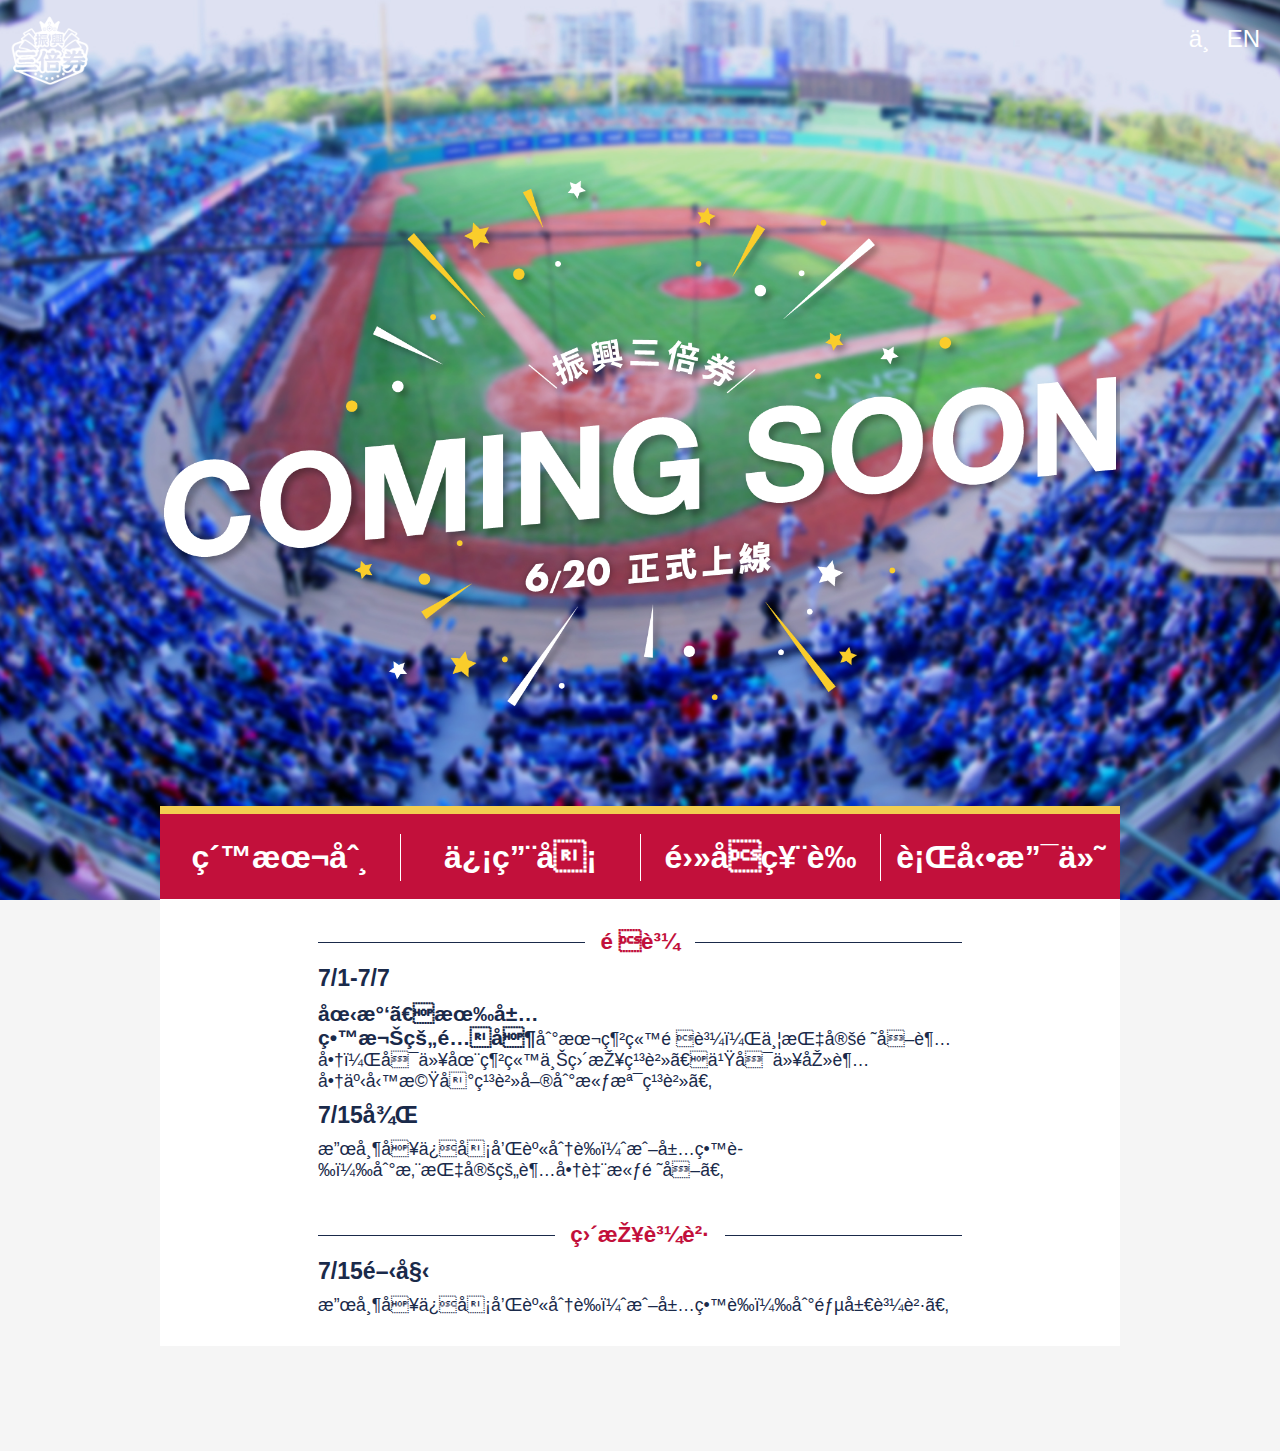
==== commit 4af19140: "些微調整" ====
--- a/index.html
+++ b/index.html
@@ -1,5 +1,3 @@
-
-
 
 <html xmlns="http://www.w3.org/1999/xhtml" class="">
 
@@ -16,14 +14,19 @@
     </title>
     <meta http-equiv="X-UA-Compatible" content="IE=edge">
     <meta name="viewport" content="width=device-width, initial-scale=1">
-    <link id="likCss" rel="stylesheet" media="screen" href="css/global.css?1090612051443" type="text/css">
-    <link href="css/sys_index.css" rel="stylesheet" type="text/css">
-    <link href="images/favicon.ico" rel="icon" type="image/x-icon">
+    <link id="likCss" rel="stylesheet" media="screen" href="../css/global.css?1090612051443" type="text/css">
+    <link href="../css/sys_index.css" rel="stylesheet" type="text/css">
+    <link href="css/global.css" rel="stylesheet" type="text/css">
+    <link href="./images/favicon.ico" rel="icon" type="image/x-icon">
     <link href="https://hscp-ws.hamastar.com.tw/001/administrator/3035/sites/pagebackimage/6baf54d5-0b15-466d-93b4-31994d63f562.png" rel="icon" type="image/x-icon">
-    <meta property="og:title" content="行政院振興方案網站">
+    <meta property="og:title" content="振興三倍券">
     <meta property="og:type" content="article">
-    <meta property="og:url" content="https://hic-pthg.hamastar.com.tw/stimulus/ShuntPage.aspx?ccms_cs=1">
-    <meta property="og:site_name" content="行政院振興方案網站">
+    <meta property="og:url" content="https://3000.gov.tw">
+    <meta property="og:image" content="./images/bg02.jpg">
+    <meta property="og:description" content="提供快速瀏覽並申請台灣振興三倍券服務。">
+    <meta name="twitter:card" content="./images/bg02.jpg">
+    <meta name="twitter:title" content="振興三倍券">
+    <meta name="twitter:description" content="提供快速瀏覽並申請台灣振興三倍券服務。">
     <style type="text/css">
         .fancybox-margin {
             margin-right: 0px;
@@ -142,8 +145,8 @@
                                                                             <div class="in">
                                                                                 <div class="ct">
                                                                                     <div class="in">
-                                                                                        <ul data-index="1" data-child="4" class="js-carousel">
-                                                                                            <li data-index="1" style="display: list-item;">
+                                                                                        <ul data-index="1" data-child="4" class="js-carousel" style="overflow: hidden; display: flex;">
+                                                                                            <li data-index="1" style="flex: 1 0 100%; opacity: 1; transition: opacity 4.5s;">
                                                                                                 <div class="simple-pic default" data-index="1" data-type="0" data-child="1">
                                                                                                     <div class="in">
                                                                                                         <div class="ct">
@@ -156,7 +159,7 @@
                                                                                                     </div>
                                                                                                 </div>
                                                                                             </li>
-                                                                                            <li data-index="2" style="display: none;">
+                                                                                            <li data-index="2" style="flex: 1 0 100%; opacity: 0; transition: opacity 4.5s;">
                                                                                                 <div class="simple-pic default" data-index="2" data-type="0" data-child="1">
                                                                                                     <div class="in">
                                                                                                         <div class="ct">
@@ -169,7 +172,7 @@
                                                                                                     </div>
                                                                                                 </div>
                                                                                             </li>
-                                                                                            <li data-index="3" style="display: none;">
+                                                                                            <li data-index="3" style="flex: 1 0 100%; opacity: 0; transition: opacity 4.5s;">
                                                                                                 <div class="simple-pic default" data-index="3" data-type="0" data-child="1">
                                                                                                     <div class="in">
                                                                                                         <div class="ct">
@@ -182,7 +185,7 @@
                                                                                                     </div>
                                                                                                 </div>
                                                                                             </li>
-                                                                                            <li data-index="4" style="display: none;">
+                                                                                            <li data-index="4" style="flex: 1 0 100%; opacity: 0; transition: opacity 4.5s;">
                                                                                                 <div class="simple-pic default" data-index="4" data-type="0" data-child="1">
                                                                                                     <div class="in">
                                                                                                         <div class="ct">
@@ -304,10 +307,10 @@
                                                                                                                         <span style="color:#c2103b;">預購</span>
                                                                                                                     </p>
 
-                                                                                                                    <p style="font-size:1.2em;"><strong>7/1-7/15</strong>
-                                                                                                                    </p>
-
-                                                                                                                    <p>到本網站預購，並指定領取超商，可以在網站上直接繳費、也可以去超商事務機印繳費單到櫃檯繳費。
+                                                                                                                    <p style="font-size:1.2em;"><strong>7/1-7/7</strong>
+                                                                                                                    </p>
+
+                                                                                                                    <p><b>國民、有居留權的配偶</b>到本網站預購，並指定領取超商，可以在網站上直接繳費、也可以去超商事務機印繳費單到櫃檯繳費。
                                                                                                                     </p>
 
                                                                                                                     <p style="font-size:1.2em;"><strong>7/15後</strong>
@@ -344,7 +347,7 @@
                                                                                                                 <div class="soon-p">
                                                                                                                     <p>
                                                                                                                         <p class="hd">
-                                                                                                                            <span style="color:#c2103b;">符合領取資格的國民或者外籍人士</span>
+                                                                                                                            <span style="color:#c2103b;">國民、有居留權的配偶</span>
                                                                                                                         </p>
                                                                                                                         <ul style="font-size: 1.2em">
                                                                                                                             <li><strong>7/1</strong>起到本網站綁定信用卡</li>
@@ -370,7 +373,7 @@
                                                                                                                 <div class="soon-p">
                                                                                                                     <p>
                                                                                                                         <p class="hd">
-                                                                                                                            <span style="color:#c2103b;">符合領取資格的國民或者外籍人士</span>
+                                                                                                                            <span style="color:#c2103b;">國民、有居留權的配偶</span>
                                                                                                                         </p>
                                                                                                                         <ul style="font-size: 1.2em">
                                                                                                                             <li><strong>7/1</strong>起到本網站綁定實名制卡片<strong></strong></li>
@@ -399,14 +402,14 @@
                                                                                                                 <div class="soon-p">
                                                                                                                     <p>
                                                                                                                         <p class="hd">
-                                                                                                                            <span style="color:#c2103b;">符合領取資格的國民或者外籍人士</span>
+                                                                                                                            <span style="color:#c2103b;">國民、有居留權的配偶</span>
                                                                                                                         </p>
                                                                                                                         <ul style="font-size: 1.2em">
                                                                                                                             <li><strong>7/1</strong>起到本網站綁定</li>
                                                                                                                             <p> </p>
                                                                                                                             <li><strong>12/31</strong>前累計消費滿 3,000 元</li>
                                                                                                                             <p> </p>
-                                                                                                                            <li>即可領取 $2,000 現金回饋，回饋將採用支付方式的 app 通知</li>
+                                                                                                                            <li>即可領取 2,000 元 現金回饋，回饋將採用支付方式的 app 通知</li>
                                                                                                                         </ul>
                                                                                                                     </p>
                                                                                                                 </div>
@@ -493,69 +496,81 @@
 </body>
 
 <script>
-    var lis = $(".js-toggle-title > li");
-    var contents = $(".js-toggle-content > li");
-    var carousels = $(".js-carousel > li");
-    var currentLiIndex = 0;
-    var current = 1
-    var timer = 0;
-
-    function toggleClass(e) {
-        e.preventDefault();
-
-        scrollToBottom();
-
-        var self = $(this);
-
-        lis.each(function (key, element) {
-            if ($(element).data("index") == self.data("index")) {
-                currentLiIndex = parseInt(self.data("index"), 10) + 1;
-                $(self).addClass("is-active");
-            } else {
-                $(element).removeClass("is-active");
+    ;(function () {
+        var titles = $(".js-toggle-title > li");
+        var contents = $(".js-toggle-content > li");
+        var carousels = $(".js-carousel > li");
+        var currentLiIndex = 0;
+        var current = 1;
+        var timer = 0;
+
+        function toggleClass(e) {
+            e.preventDefault();
+
+            scrollToBottom();
+
+            var self = $(this);
+
+            titles.each(function (key, element) {
+                if ($(element).data("index") == self.data("index")) {
+                    currentLiIndex = parseInt(self.data("index"), 10) + 1;
+                    $(self).addClass("is-active");
+                } else {
+                    $(element).removeClass("is-active");
+                }
+            });
+
+            contents.each(function (key, element) {
+                if (parseInt($(element).data("index"), 10) == 1) {
+                    return;
+                }
+
+                if (parseInt($(element).data("index"), 10) == currentLiIndex) {
+                    $(element).css("display", "list-item");
+                } else {
+                    $(element).css("display", "none");
+                }
+            });
+        }
+
+        function scrollToBottom() {
+            if (document.body.clientHeight + document.body.scrollTop != document.body.scrollHeight) {
+                $("body").animate({
+                    scrollTop: document.body.scrollHeight
+                }, 500);
             }
+        }
+
+        // toggle title and contents
+        titles.each(function (key, element) {
+            $(element).on("click", toggleClass);
         });
 
-        contents.each(function (key, element) {
-            if (parseInt($(element).data("index"), 10) == 1) {
-                return;
+        // set carousels translateX
+        carousels.each(function (key, carousel) {
+            var index = parseInt($(carousel).data("index"), 10) - 1;
+
+            $(carousels[index]).css("transform", "translateX(-" + index * 100 + "%)");
+        });
+
+        // run carousels
+        timer = setInterval(function () {
+            if (current == carousels.length) {
+                current = 0;
             }
 
-            if (parseInt($(element).data("index"), 10) == currentLiIndex) {
-                $(element).css("display", "list-item");
-            } else {
-                $(element).css("display", "none");
-            }
-        });
-    }
-
-    function scrollToBottom() {
-        if (document.body.clientHeight + document.body.scrollTop != document.body.scrollHeight) {
-            $("body").animate({
-                scrollTop: document.body.scrollHeight
-            }, 1000);
-        }
-    }
-
-    lis.each(function (key, element) {
-        $(element).on("click", toggleClass);
-    });
-    
-
-    timer = setInterval(function () {
-        if (current === carousels.length) {
-            current = 1;
-        }
-
-        current++;
-
-        carousels.each(function (key, element) {
-            if (parseInt($(element).data("index"), 10) == current) {
-                $(element).css("display", "list-item");
-            } else {
-                $(element).css("display", "none");
-            }
-        });
-    }, 5000);
+            carousels.each(function (key, carousel) {
+                var index = parseInt($(carousel).data("index"), 10) - 1;
+
+                if (index != current) {
+                    $(carousels[index]).css("opacity", "0");
+                } else {
+                    $(carousels[index]).css("opacity", "1");
+                }
+            });
+
+            current++;
+        }, 5000);
+    } ());
 </script>
-</html>+</html>
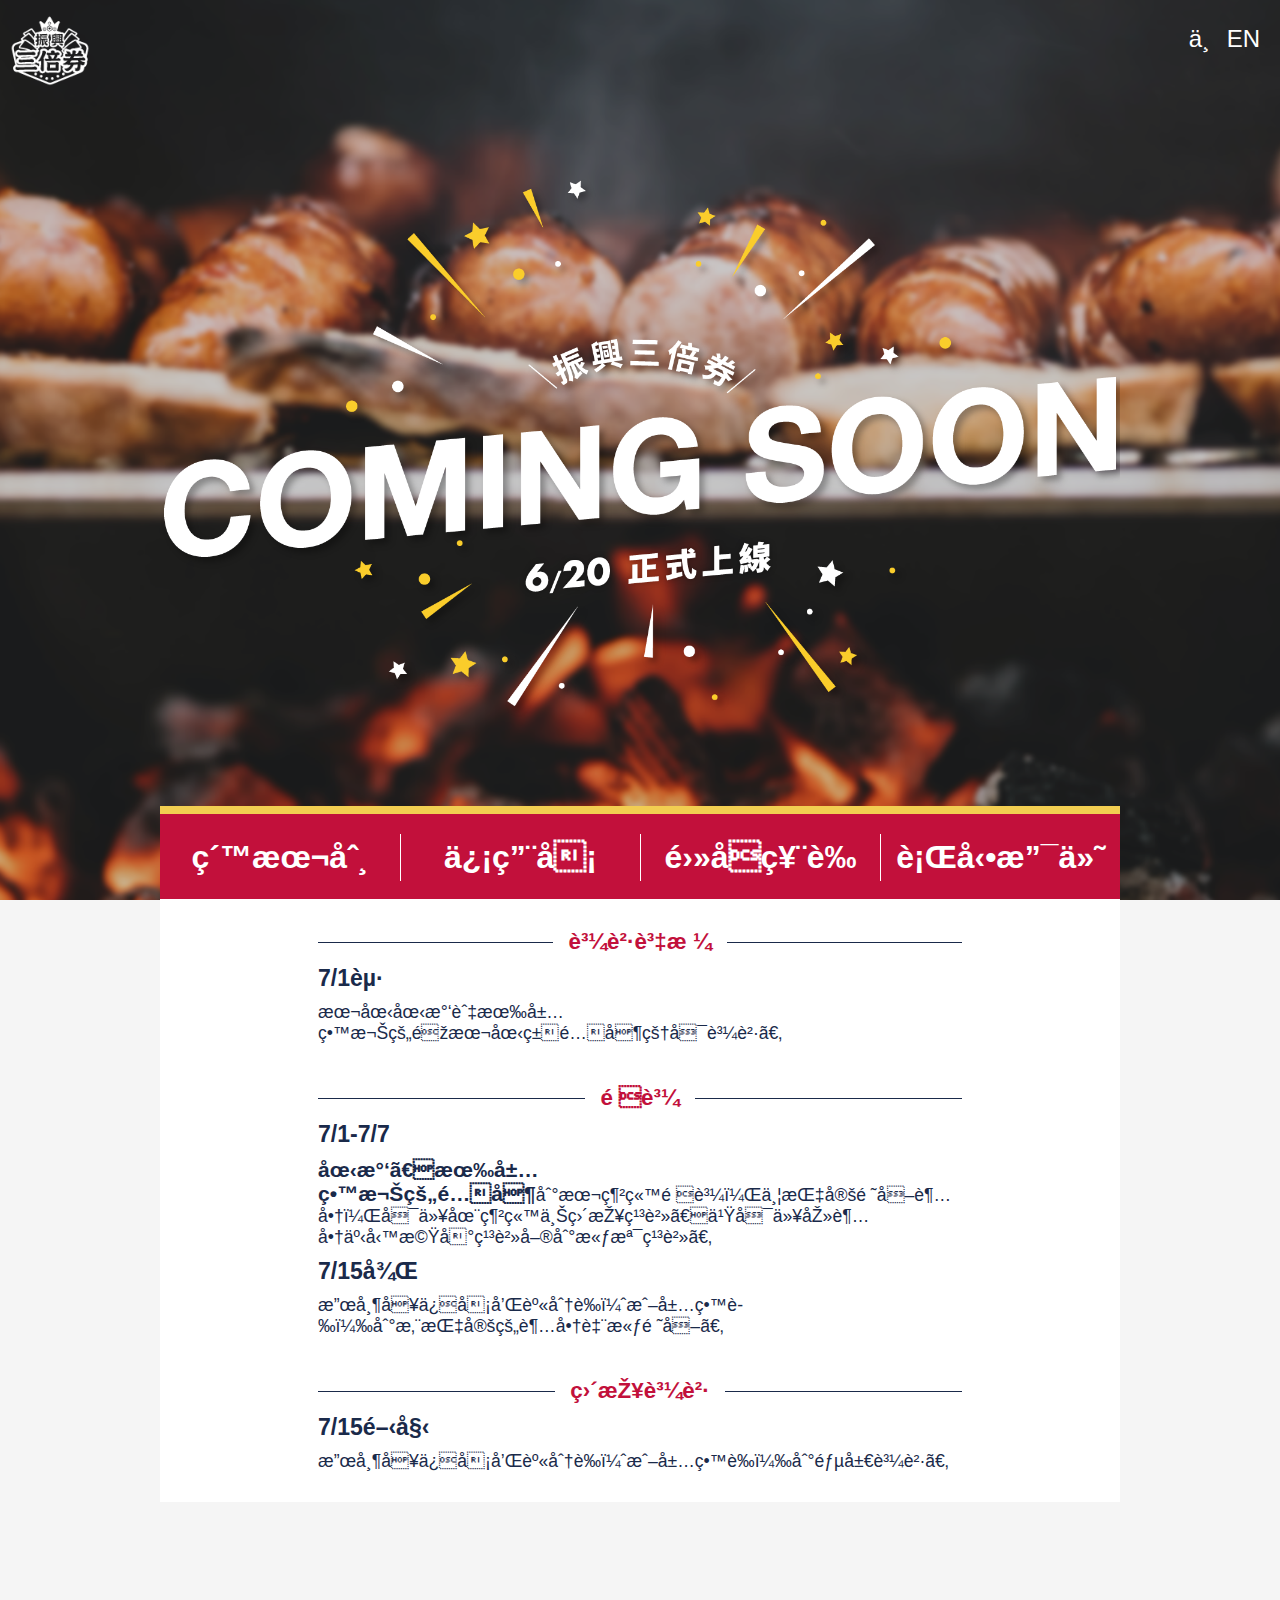
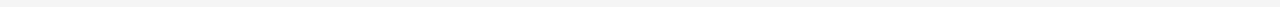
==== commit e0ae904d: "圖片調整" ====
--- a/index.html
+++ b/index.html
@@ -22,9 +22,9 @@
     <meta property="og:title" content="振興三倍券">
     <meta property="og:type" content="article">
     <meta property="og:url" content="https://3000.gov.tw">
-    <meta property="og:image" content="./images/bg02.jpg">
+    <meta property="og:image" content="/images/bg02.jpg">
     <meta property="og:description" content="提供快速瀏覽並申請台灣振興三倍券服務。">
-    <meta name="twitter:card" content="./images/bg02.jpg">
+    <meta name="twitter:card" content="/images/bg02.jpg">
     <meta name="twitter:title" content="振興三倍券">
     <meta name="twitter:description" content="提供快速瀏覽並申請台灣振興三倍券服務。">
     <style type="text/css">
@@ -304,6 +304,16 @@
                                                                                                                 </style>
                                                                                                                 <div class="soon-p">
                                                                                                                     <p class="hd">
+                                                                                                                        <span style="color:#c2103b;">購買資格</span>
+                                                                                                                    </p>  
+                                                                                                                    <p style="font-size:1.2em;"><strong>7/1起</strong>
+                                                                                                                    </p>																												
+                                                                                                                    <p>本國國民與有居留權的非本國籍配偶皆可購買。
+                                                                                                                    </p>																													
+                                                                                                                    <p>&nbsp;
+                                                                                                                    </p>
+																													
+																													<p class="hd">
                                                                                                                         <span style="color:#c2103b;">預購</span>
                                                                                                                     </p>
 
@@ -347,15 +357,17 @@
                                                                                                                 <div class="soon-p">
                                                                                                                     <p>
                                                                                                                         <p class="hd">
+                                                                                                                            <span style="color:#c2103b;">購買資格</span>
+                                                                                                                        </p>  																												
+                                                                                                                        <p style="font-size: 1.2em"><strong>7/1</strong>起，本國國民與有居留權的非本國籍配偶皆可購買。</p>																												
+                                                                                                                        <p>&nbsp;</p>
+																													
+                                                                                                                        <p class="hd">
                                                                                                                             <span style="color:#c2103b;">國民、有居留權的配偶</span>
                                                                                                                         </p>
-                                                                                                                        <ul style="font-size: 1.2em">
-                                                                                                                            <li><strong>7/1</strong>起到本網站綁定信用卡</li>
-                                                                                                                            <p> </p>
-                                                                                                                            <li><strong>12/31</strong>前累計消費滿 3,000 元，帳單直接扣 2,000 元</li>
-                                                                                                                            <p> </p>
-                                                                                                                            <li>收到通知，最晚下個月帳單額度就會看到回饋</li>
-                                                                                                                        </ul>
+                                                                                                                        <p style="font-size: 1.2em"><strong>7/1</strong>起到本網站綁定信用卡。</p>
+                                                                                                                        <p style="font-size: 1.2em"><strong>12/31</strong>前累計消費滿 3,000 元，帳單直接扣 2,000 元。</p>
+                                                                                                                        <p style="font-size: 1.2em">收到通知，最晚下個月帳單額度就會看到回饋。</p>
                                                                                                                     </p>
                                                                                                                 </div>
                                                                                                             </div>
@@ -373,15 +385,17 @@
                                                                                                                 <div class="soon-p">
                                                                                                                     <p>
                                                                                                                         <p class="hd">
+                                                                                                                            <span style="color:#c2103b;">購買資格</span>
+                                                                                                                        </p>  																												
+                                                                                                                        <p style="font-size: 1.2em"><strong>7/1</strong>起，本國國民與有居留權的非本國籍配偶皆可購買。</p>																												
+                                                                                                                        <p>&nbsp;</p>
+																													
+                                                                                                                        <p class="hd">
                                                                                                                             <span style="color:#c2103b;">國民、有居留權的配偶</span>
                                                                                                                         </p>
-                                                                                                                        <ul style="font-size: 1.2em">
-                                                                                                                            <li><strong>7/1</strong>起到本網站綁定實名制卡片<strong></strong></li>
-                                                                                                                            <p> </p>
-                                                                                                                            <li><strong>12/31</strong>前累計消費滿 3,000 元</li>
-                                                                                                                            <p> </p>
-                                                                                                                            <li> 收到通知後，直接到超商靠卡回存 2,000 元</li>
-                                                                                                                        </ul>
+                                                                                                                        <p style="font-size: 1.2em"><strong>7/1</strong>起到本網站綁定實名制卡片。</p>
+                                                                                                                        <p style="font-size: 1.2em"><strong>12/31</strong>前累計消費滿 3,000 元。</p>
+                                                                                                                        <p style="font-size: 1.2em">收到通知後，直接到超商靠卡回存 2,000 元。</p>
                                                                                                                     </p>
 
                                                                                                                     <p>&nbsp;
@@ -402,15 +416,17 @@
                                                                                                                 <div class="soon-p">
                                                                                                                     <p>
                                                                                                                         <p class="hd">
+                                                                                                                            <span style="color:#c2103b;">購買資格</span>
+                                                                                                                        </p>  																												
+                                                                                                                        <p style="font-size: 1.2em"><strong>7/1</strong>起，本國國民與有居留權的非本國籍配偶皆可購買。</p>																												
+                                                                                                                        <p>&nbsp;</p>
+																													
+                                                                                                                        <p class="hd">
                                                                                                                             <span style="color:#c2103b;">國民、有居留權的配偶</span>
                                                                                                                         </p>
-                                                                                                                        <ul style="font-size: 1.2em">
-                                                                                                                            <li><strong>7/1</strong>起到本網站綁定</li>
-                                                                                                                            <p> </p>
-                                                                                                                            <li><strong>12/31</strong>前累計消費滿 3,000 元</li>
-                                                                                                                            <p> </p>
-                                                                                                                            <li>即可領取 2,000 元 現金回饋，回饋將採用支付方式的 app 通知</li>
-                                                                                                                        </ul>
+                                                                                                                        <p style="font-size: 1.2em"><strong>7/1</strong>起到本網站綁定。</p>
+                                                                                                                        <p style="font-size: 1.2em"><strong>12/31</strong>前累計消費滿 3,000 元。</p>
+                                                                                                                        <p style="font-size: 1.2em">即可領取 2,000 元 現金回饋，回饋將採用支付方式的 app 通知。</p>
                                                                                                                     </p>
                                                                                                                 </div>
                                                                                                             </div>
